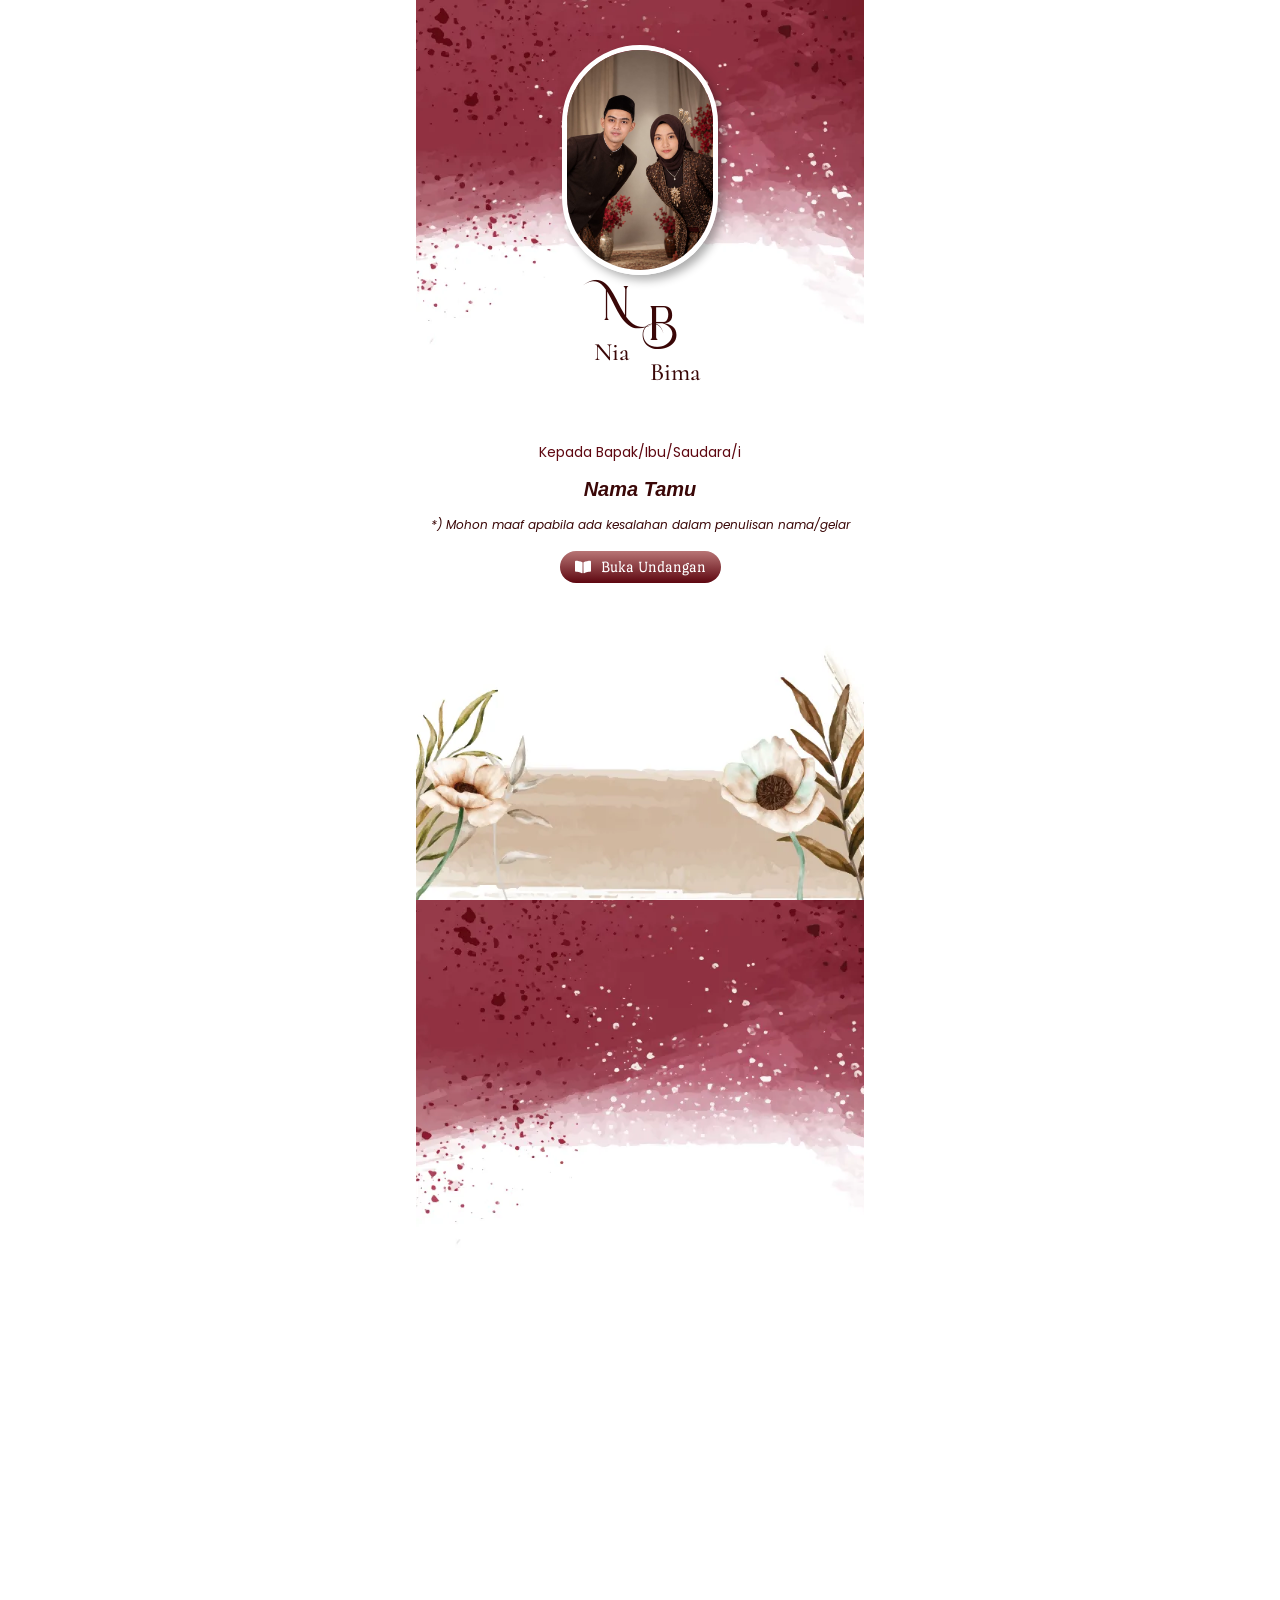
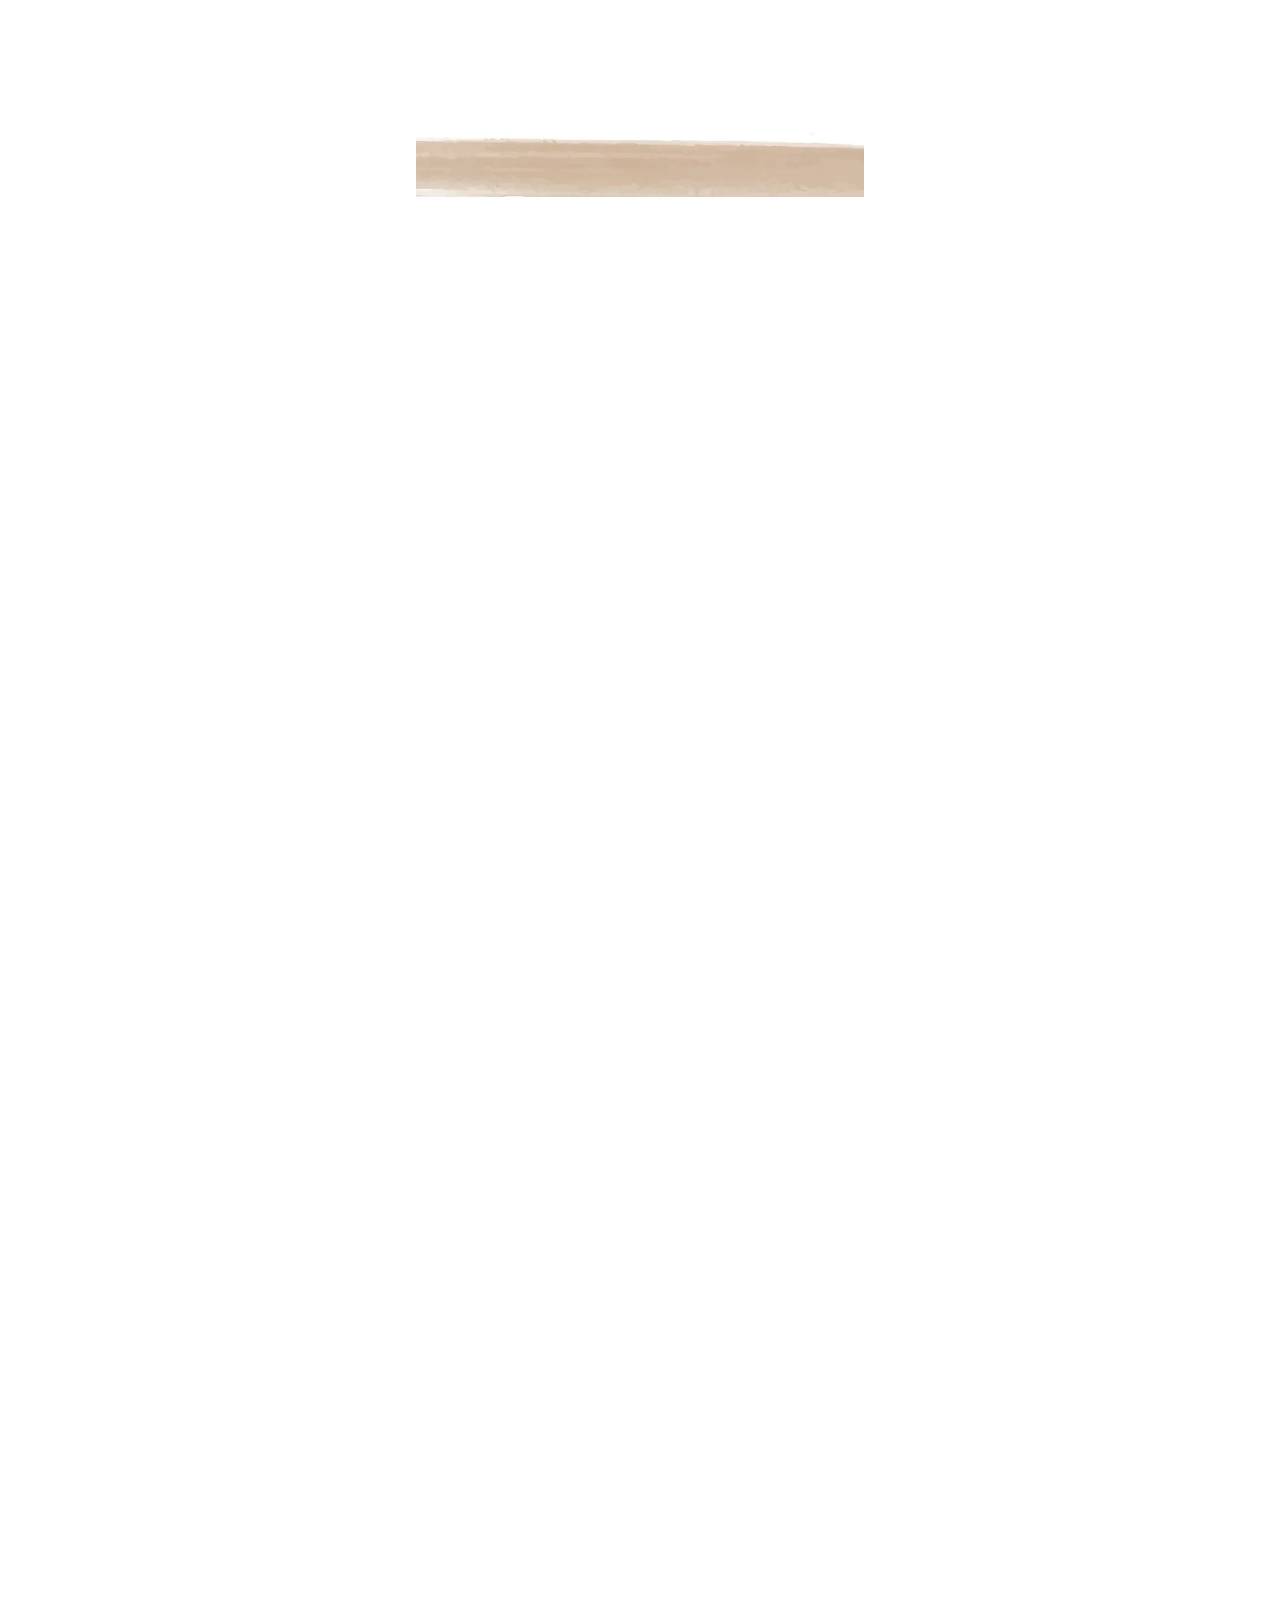
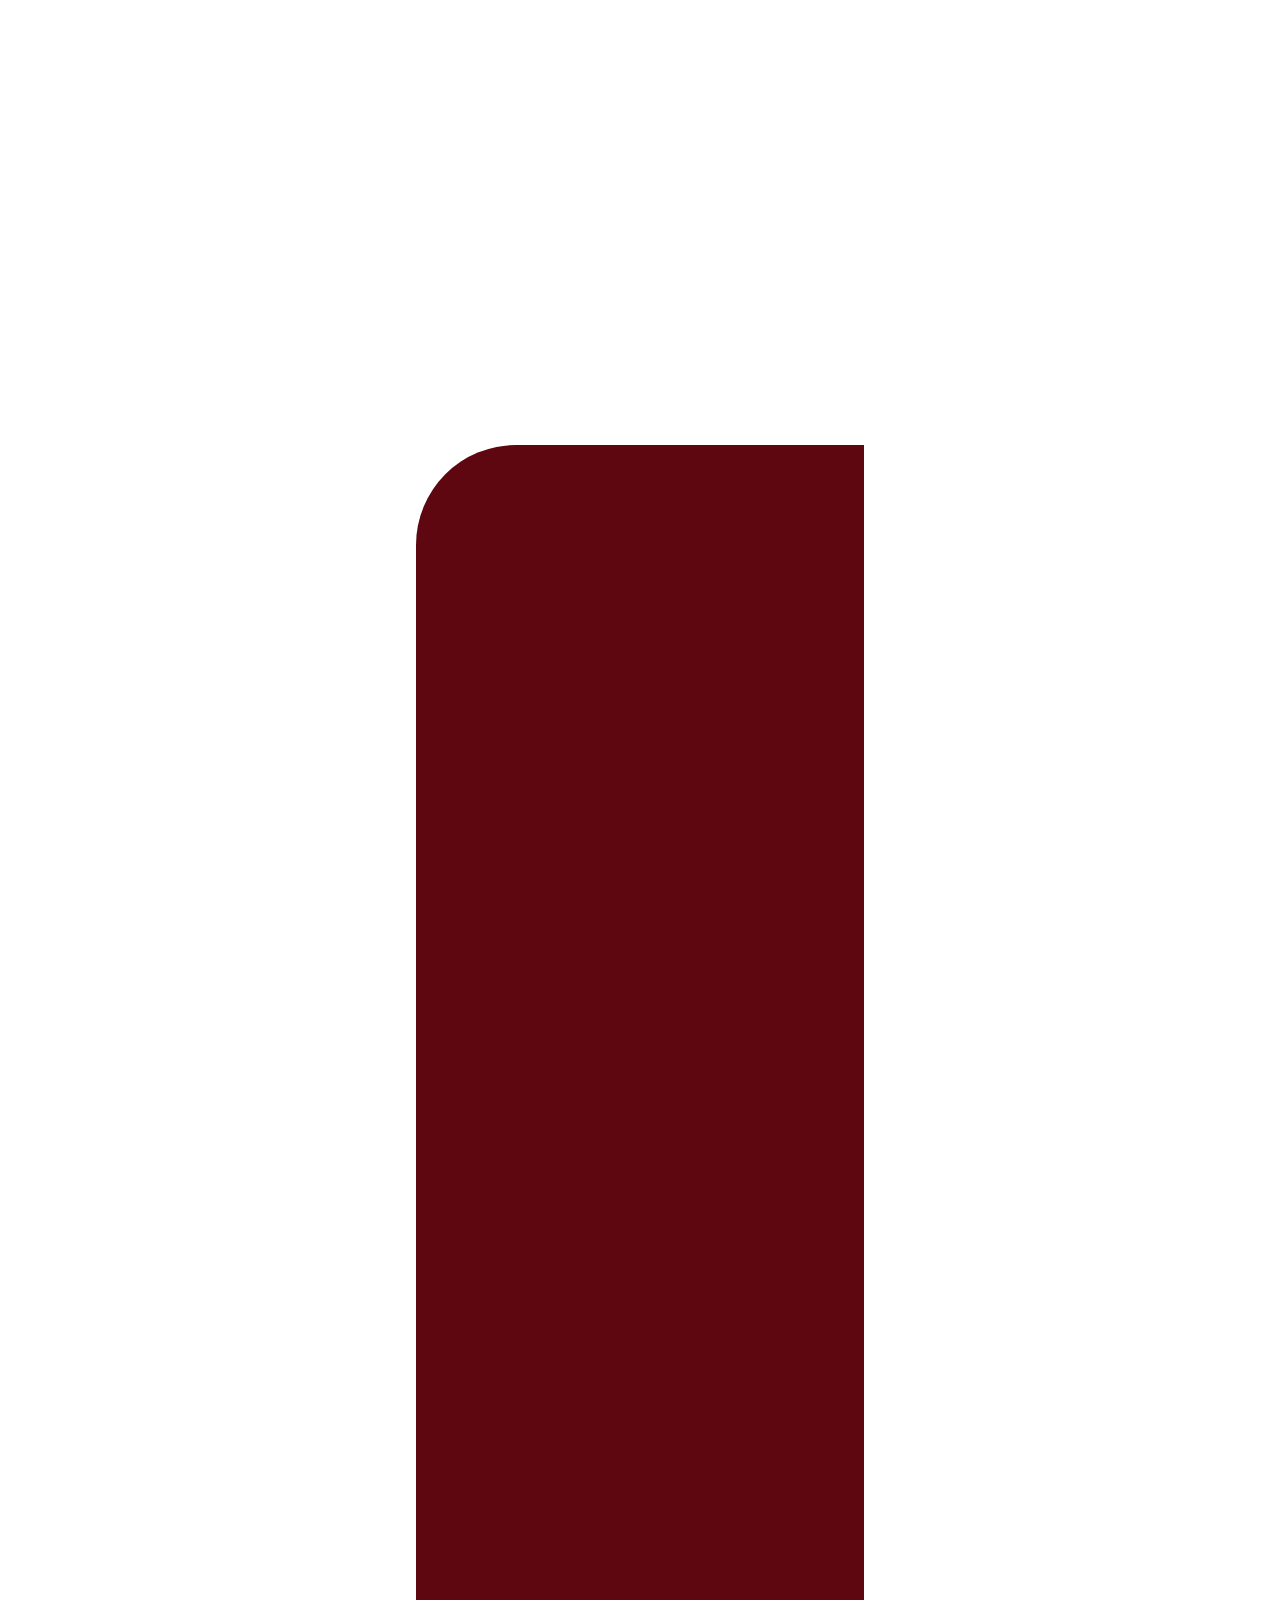
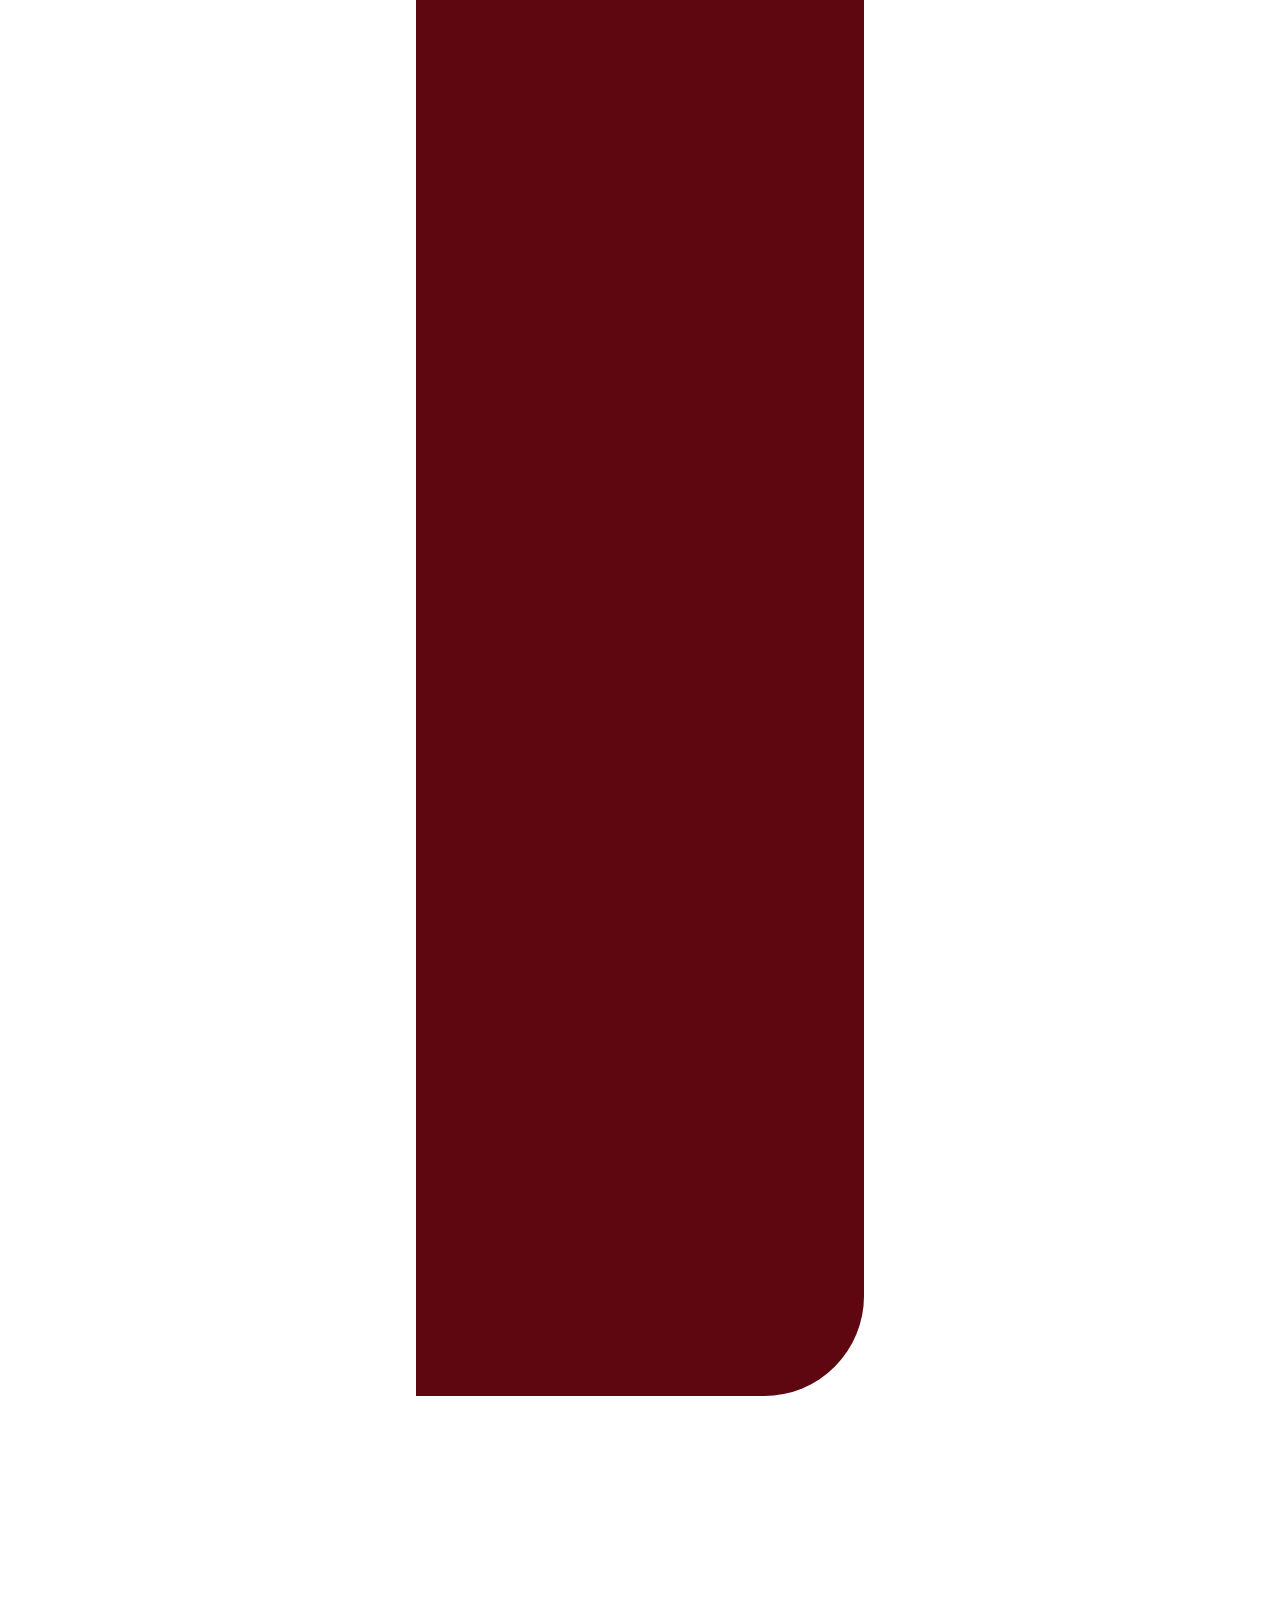
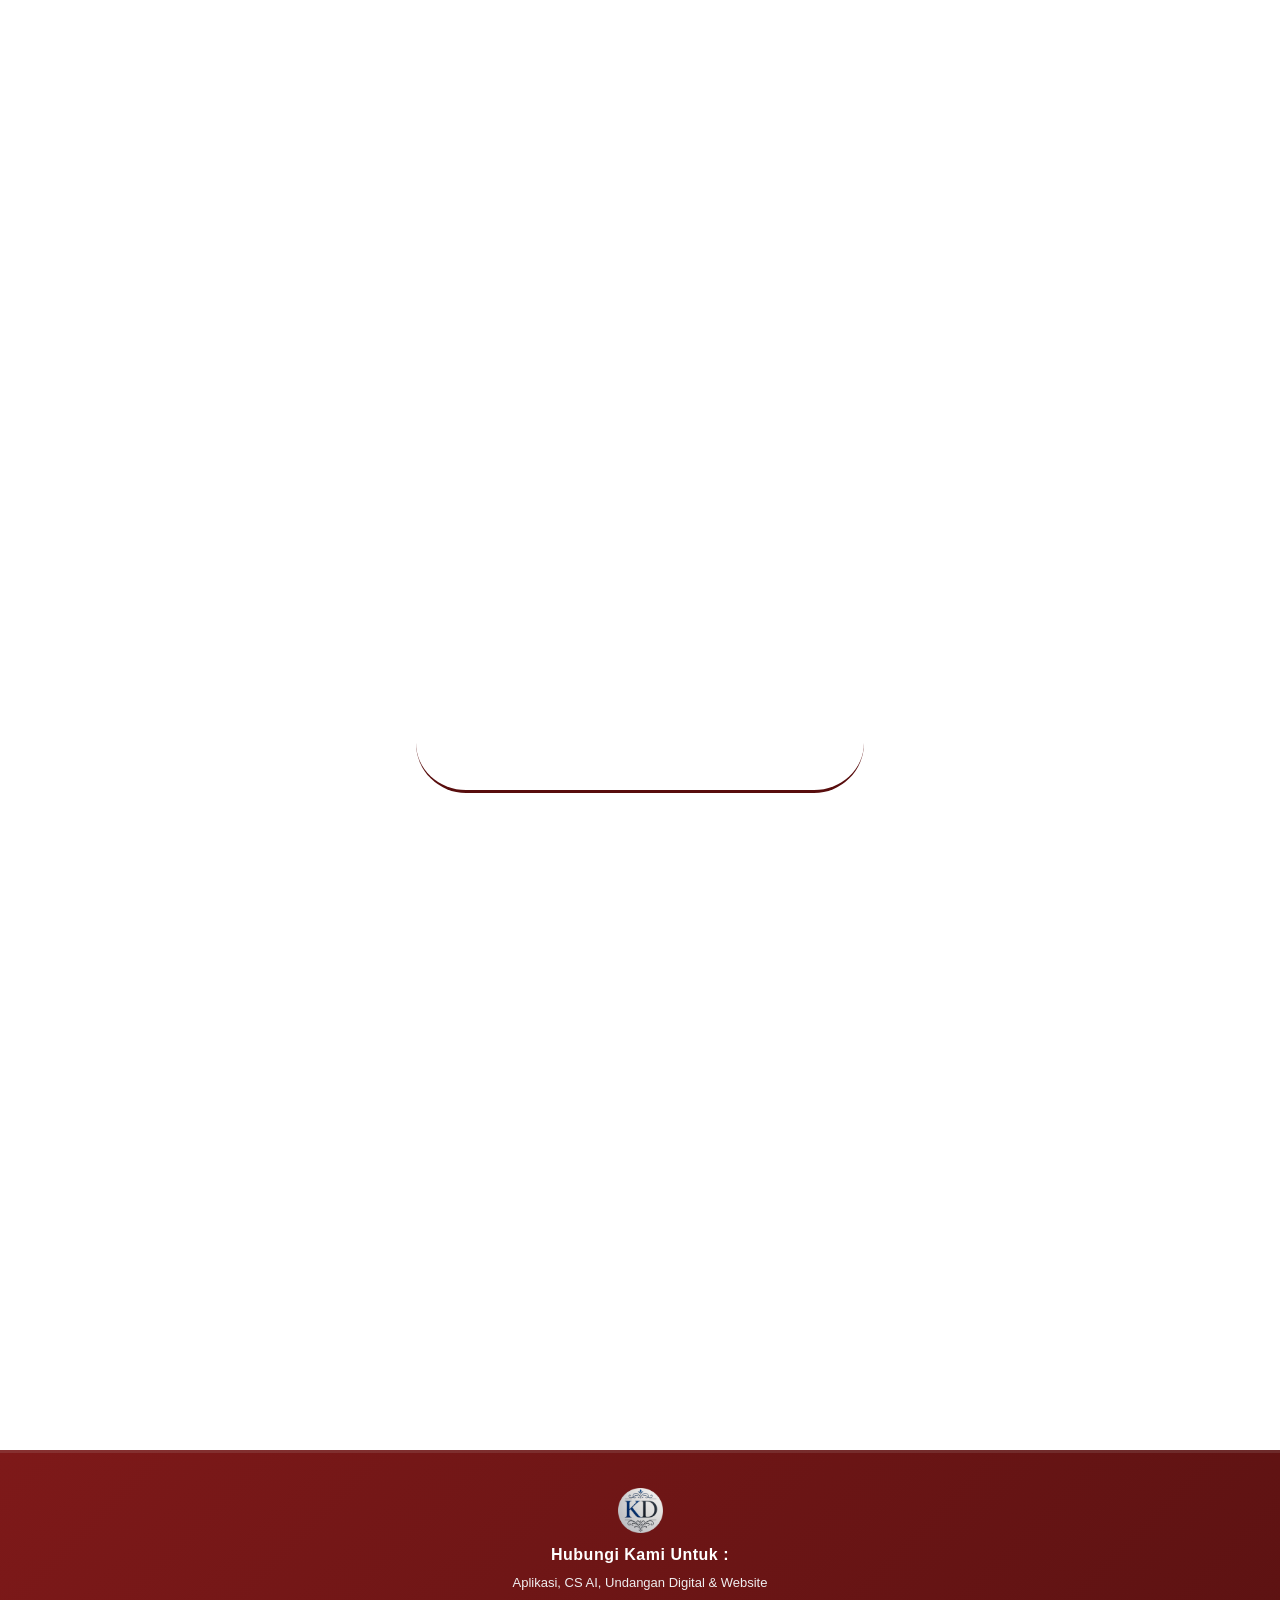
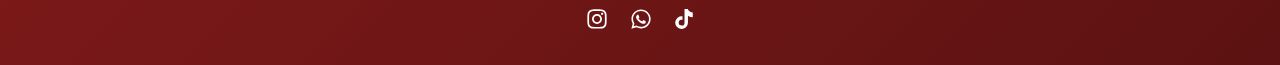
==== index.html @ 218feb94 "Update undangan Nia-Bima: title case nama, sosmed tab baru, thumbnail WA" ====
<!DOCTYPE html>

<html lang="id" prefix="og: https://ogp.me/ns#">

<head>
	<meta charset="utf-8">
	<meta content="width=device-width, initial-scale=1" name="viewport">
	<link href="https://gmpg.org/xfn/11" rel="profile">
	<style type="text/css">
		.cui-comment-text img {
			max-width: 100% !important;
		}
	</style>
	<!-- Optimasi Mesin Pencari oleh Rank Math - https://rankmath.com/ -->
	<title>Nia 💕 Bima</title>
	<meta content="Kepada Yth. Bapak/Ibu/Saudara/i — Mohon doa restu pada acara pernikahan Nia & Bima, Senin 26 Oktober 2026" name="description">
	<meta content="index, follow, max-image-preview:large" name="robots">
	<meta content="id_ID" property="og:locale">
	<meta content="website" property="og:type">
	<meta content="Undangan Pernikahan Nia 💕 Bima" property="og:title">
	<meta content="Kepada Yth. Bapak/Ibu/Saudara/i — Mohon doa restu pada acara pernikahan Nia & Bima, Senin 26 Oktober 2026" property="og:description">
	<meta content="https://kirimdigi.github.io/Nia-Bima/" property="og:url">
	<meta content="Nia & Bima Wedding" property="og:site_name">
	<meta content="Undangan Pernikahan Nia & Bima" property="article:section">
	<meta content="2025-12-30T14:00:00+07:00" property="og:updated_time">
	<meta content="https://kirimdigi.github.io/Nia-Bima/0.jpeg" property="og:image">
	<meta content="https://kirimdigi.github.io/Nia-Bima/0.jpeg" property="og:image:secure_url">
	<meta content="1024" property="og:image:width">
	<meta content="1536" property="og:image:height">
	<meta content="Nia & Bima" property="og:image:alt">
	<meta content="image/jpeg" property="og:image:type">
	<meta content="2025-03-06T14:03:40+07:00" property="article:published_time">
	<meta content="2025-12-30T14:00:00+07:00" property="article:modified_time">
	<meta content="summary_large_image" name="twitter:card">
	<meta content="Undangan Pernikahan Nia & Bima" name="twitter:title">
	<meta content="Kepada Yth. Bapak/Ibu/Saudara/i — Mohon doa restu pada acara pernikahan Nia & Bima, Senin 26 Oktober 2026" name="twitter:description">
	<meta content="https://kirimdigi.github.io/Nia-Bima/0.jpeg" name="twitter:image">
	<meta content="Ditulis oleh" name="twitter:label1">
	<meta content="adminlp" name="twitter:data1">
	<meta content="Waktunya membaca" name="twitter:label2">
	<meta content="Kurang dari semenit" name="twitter:data2">
	<script class="rank-math-schema"
		type="application/ld+json">{"@context":"https://schema.org","@graph":[{"@type":["Person","Organization"],"@id":"https://mehnikah.com/#person","name":"Mehnikah","logo":{"@type":"ImageObject","@id":"https://mehnikah.com/#logo","url":"https://mehnikah.com/wp-content/uploads/2024/07/logo-mehnikah-500_result-150x120.webp","contentUrl":"https://mehnikah.com/wp-content/uploads/2024/07/logo-mehnikah-500_result-150x120.webp","caption":"Mehnikah","inLanguage":"id"},"image":{"@type":"ImageObject","@id":"https://mehnikah.com/#logo","url":"https://mehnikah.com/wp-content/uploads/2024/07/logo-mehnikah-500_result-150x120.webp","contentUrl":"https://mehnikah.com/wp-content/uploads/2024/07/logo-mehnikah-500_result-150x120.webp","caption":"Mehnikah","inLanguage":"id"}},{"@type":"WebSite","@id":"https://mehnikah.com/#website","url":"https://mehnikah.com","name":"Mehnikah","publisher":{"@id":"https://mehnikah.com/#person"},"inLanguage":"id"},{"@type":"ImageObject","@id":"https://mehnikah.com/wp-content/uploads/jet-form-builder/8f5d5b8cf7264c6977e50d221048ca83/2024/10/Bella-Deni-5.webp","url":"https://mehnikah.com/wp-content/uploads/jet-form-builder/8f5d5b8cf7264c6977e50d221048ca83/2024/10/Bella-Deni-5.webp","width":"815","height":"1222","inLanguage":"id"},{"@type":"WebPage","@id":"https://mehnikah.com/bella-deni-50/#webpage","url":"https://mehnikah.com/bella-deni-50/","name":"Undangan Pernikahan Nia & Bima","datePublished":"2025-03-06T14:03:40+07:00","dateModified":"2025-12-30T14:00:00+07:00","isPartOf":{"@id":"https://mehnikah.com/#website"},"primaryImageOfPage":{"@id":"https://mehnikah.com/wp-content/uploads/jet-form-builder/8f5d5b8cf7264c6977e50d221048ca83/2024/10/Bella-Deni-5.webp"},"inLanguage":"id"},{"@type":"Person","@id":"https://mehnikah.com/author/adminlp/","name":"adminlp","url":"https://mehnikah.com/author/adminlp/","image":{"@type":"ImageObject","@id":"https://secure.gravatar.com/avatar/57c651c3dd96d25f999b67ad1c184af3b679d62562deed1135999b46b2c36e13?s=96&d=mm&r=g","url":"https://secure.gravatar.com/avatar/57c651c3dd96d25f999b67ad1c184af3b679d62562deed1135999b46b2c36e13?s=96&d=mm&r=g","caption":"adminlp","inLanguage":"id"}},{"@type":"BlogPosting","headline":"Undangan Pernikahan Nia & Bima","datePublished":"2025-03-06T14:03:40+07:00","dateModified":"2025-12-30T14:00:00+07:00","articleSection":"Pernikahan Spesial","author":{"@id":"https://mehnikah.com/author/adminlp/","name":"adminlp"},"publisher":{"@id":"https://mehnikah.com/#person"},"description":"Dear silahkan buka undangan untuk melihat detail acara","name":"Undangan Pernikahan Nia & Bima","@id":"https://mehnikah.com/bella-deni-50/#richSnippet","isPartOf":{"@id":"https://mehnikah.com/bella-deni-50/#webpage"},"image":{"@id":"https://mehnikah.com/wp-content/uploads/jet-form-builder/8f5d5b8cf7264c6977e50d221048ca83/2024/10/Bella-Deni-5.webp"},"inLanguage":"id","mainEntityOfPage":{"@id":"https://mehnikah.com/bella-deni-50/#webpage"}}]}</script>
	<!-- /Plugin WordPress Rank Math SEO -->
	<link href="//unpkg.com" rel="dns-prefetch">
	<link href="//cdnjs.cloudflare.com" rel="dns-prefetch">
	<link href="Tema-Reguler/wp-json/oembed/1.0/embed-10?url=https%3A%2F%2Fmehnikah.com%2Fbella-deni-50%2F"
		rel="alternate" title="oEmbed (JSON)" type="application/json+oembed">
	<link href="Tema-Reguler/wp-json/oembed/1.0/embed-11?url=https%3A%2F%2Fmehnikah.com%2Fbella-deni-50%2F&format=xml"
		rel="alternate" title="oEmbed (XML)" type="text/xml+oembed">
	<style id="wp-img-auto-sizes-contain-inline-css">
		img:is([sizes=auto i], [sizes^="auto," i]) {
			contain-intrinsic-size: 3000px 1500px
		}

		/*# sourceURL=wp-img-auto-sizes-contain-inline-css */
	</style>
	<link href="Tema-Reguler/wp-content/plugins/weddingpress/assets/css/modules/bdt-uikit-1.css?ver=3.15.1"
		id="bdt-uikit-css" media="all" rel="stylesheet">
	<link href="Tema-Reguler/wp-content/plugins/weddingpress/assets/css/modules/ep-helper-1.css?ver=3.2.1.1"
		id="ep-helper-css" media="all" rel="stylesheet">
	<style id="wp-emoji-styles-inline-css">
		img.wp-smiley,
		img.emoji {
			display: inline !important;
			border: none !important;
			box-shadow: none !important;
			height: 1em !important;
			width: 1em !important;
			margin: 0 0.07em !important;
			vertical-align: -0.1em !important;
			background: none !important;
			padding: 0 !important;
		}

		/*# sourceURL=wp-emoji-styles-inline-css */
	</style>
	<style id="wp-block-library-inline-css">
		:root {
			--wp-block-synced-color: #7a00df;
			--wp-block-synced-color--rgb: 122, 0, 223;
			--wp-bound-block-color: var(--wp-block-synced-color);
			--wp-editor-canvas-background: #ddd;
			--wp-admin-theme-color: #007cba;
			--wp-admin-theme-color--rgb: 0, 124, 186;
			--wp-admin-theme-color-darker-10: #006ba1;
			--wp-admin-theme-color-darker-10--rgb: 0, 107, 160.5;
			--wp-admin-theme-color-darker-20: #005a87;
			--wp-admin-theme-color-darker-20--rgb: 0, 90, 135;
			--wp-admin-border-width-focus: 2px
		}

		@media (min-resolution:192dpi) {
			:root {
				--wp-admin-border-width-focus: 1.5px
			}
		}

		.wp-element-button {
			cursor: pointer
		}

		:root .has-very-light-gray-background-color {
			background-color: #eee
		}

		:root .has-very-dark-gray-background-color {
			background-color: #313131
		}

		:root .has-very-light-gray-color {
			color: #eee
		}

		:root .has-very-dark-gray-color {
			color: #313131
		}

		:root .has-vivid-green-cyan-to-vivid-cyan-blue-gradient-background {
			background: linear-gradient(135deg, #00d084, #0693e3)
		}

		:root .has-purple-crush-gradient-background {
			background: linear-gradient(135deg, #34e2e4, #4721fb 50%, #ab1dfe)
		}

		:root .has-hazy-dawn-gradient-background {
			background: linear-gradient(135deg, #faaca8, #dad0ec)
		}

		:root .has-subdued-olive-gradient-background {
			background: linear-gradient(135deg, #fafae1, #67a671)
		}

		:root .has-atomic-cream-gradient-background {
			background: linear-gradient(135deg, #fdd79a, #004a59)
		}

		:root .has-nightshade-gradient-background {
			background: linear-gradient(135deg, #330968, #31cdcf)
		}

		:root .has-midnight-gradient-background {
			background: linear-gradient(135deg, #020381, #2874fc)
		}

		:root {
			--wp--preset--font-size--normal: 16px;
			--wp--preset--font-size--huge: 42px
		}

		.has-regular-font-size {
			font-size: 1em
		}

		.has-larger-font-size {
			font-size: 2.625em
		}

		.has-normal-font-size {
			font-size: var(--wp--preset--font-size--normal)
		}

		.has-huge-font-size {
			font-size: var(--wp--preset--font-size--huge)
		}

		:root .has-text-align-center {
			text-align: center
		}

		:root .has-text-align-left {
			text-align: left
		}

		:root .has-text-align-right {
			text-align: right
		}

		.has-fit-text {
			white-space: nowrap !important
		}

		#end-resizable-editor-section {
			display: none
		}

		.aligncenter {
			clear: both
		}

		.items-justified-left {
			justify-content: flex-start
		}

		.items-justified-center {
			justify-content: center
		}

		.items-justified-right {
			justify-content: flex-end
		}

		.items-justified-space-between {
			justify-content: space-between
		}

		.screen-reader-text {
			word-wrap: normal !important;
			border: 0;
			clip-path: inset(50%);
			height: 1px;
			margin: -1px;
			overflow: hidden;
			padding: 0;
			position: absolute;
			width: 1px
		}

		.screen-reader-text:focus {
			background-color: #ddd;
			clip-path: none;
			color: #444;
			display: block;
			font-size: 1em;
			height: auto;
			left: 5px;
			line-height: normal;
			padding: 15px 23px 14px;
			text-decoration: none;
			top: 5px;
			width: auto;
			z-index: 100000
		}

		html :where(.has-border-color) {
			border-style: solid
		}

		html :where([style*=border-color]) {
			border-style: solid
		}

		html :where([style*=border-top-color]) {
			border-top-style: solid
		}

		html :where([style*=border-right-color]) {
			border-right-style: solid
		}

		html :where([style*=border-bottom-color]) {
			border-bottom-style: solid
		}

		html :where([style*=border-left-color]) {
			border-left-style: solid
		}

		html :where([style*=border-width]) {
			border-style: solid
		}

		html :where([style*=border-top-width]) {
			border-top-style: solid
		}

		html :where([style*=border-right-width]) {
			border-right-style: solid
		}

		html :where([style*=border-bottom-width]) {
			border-bottom-style: solid
		}

		html :where([style*=border-left-width]) {
			border-left-style: solid
		}

		html :where(img[class*=wp-image-]) {
			height: auto;
			max-width: 100%
		}

		:where(figure) {
			margin: 0 0 1em
		}

		html :where(.is-position-sticky) {
			--wp-admin--admin-bar--position-offset: var(--wp-admin--admin-bar--height, 0px)
		}

		@media screen and (max-width:600px) {
			html :where(.is-position-sticky) {
				--wp-admin--admin-bar--position-offset: 0px
			}
		}

		/*# sourceURL=/wp-includes/css/dist/block-library/common.min.css */
	</style>
	<style id="wp-block-styles-placeholder-inline-css">
		:root {
			--wp-internal-comment: "Placeholder for wp_hoist_late_printed_styles() to replace with the block styles printed at wp_footer."
		}

		/*# sourceURL=wp-block-styles-placeholder-inline-css */
	</style>
	<link href="Tema-Reguler/wp-content/plugins/jet-engine/assets/css/frontend-1.css?ver=3.8.8"
		id="jet-engine-frontend-css" media="all" rel="stylesheet">
	<style id="wp-global-styles-placeholder-inline-css">
		:root {
			--wp-internal-comment: "Placeholder for wp_hoist_late_printed_styles() to replace with the global-styles printed at wp_footer."
		}

		/*# sourceURL=wp-global-styles-placeholder-inline-css */
	</style>
	<link href="Tema-Reguler/wp-content/uploads/useanyfont/uaf-1.css?ver=1765532634" id="uaf_client_css-css" media="all"
		rel="stylesheet">
	<link href="Tema-Reguler/wp-content/plugins/weddingsaas-pro/assets/css/wds-elementor-1.css?ver=2.9.1"
		id="wds-elementor-css" media="all" rel="stylesheet">
	<link
		href="Tema-Reguler/wp-content/plugins/weddingsaas-pro/assets/plugins/custom/commentpress/saic_style-1.css?ver=2.9.1"
		id="saic_style-css" media="screen" rel="stylesheet">
	<link
		href="Tema-Reguler/wp-content/plugins/addon-elements-for-elementor-page-builder/assets/css/eae.min-1.css?ver=1.14.5"
		id="eae-css-css" media="all" rel="stylesheet">
	<link
		href="Tema-Reguler/wp-content/plugins/addon-elements-for-elementor-page-builder/assets/lib/peel/peel-1.css?ver=1.14.5"
		id="eae-peel-css-css" media="all" rel="stylesheet">
	<link href="Tema-Reguler/wp-content/plugins/elementor/assets/lib/font-awesome/css/v4-shims.min-1.css?ver=1.0"
		id="font-awesome-4-shim-css" media="all" rel="stylesheet">
	<link href="Tema-Reguler/wp-content/plugins/elementor/assets/lib/font-awesome/css/all.min-1.css?ver=1.0"
		id="font-awesome-5-all-css" media="all" rel="stylesheet">
	<link
		href="Tema-Reguler/wp-content/plugins/addon-elements-for-elementor-page-builder/assets/lib/vegas/vegas.min-1.css?ver=2.4.0"
		id="vegas-css-css" media="all" rel="stylesheet">
	<link href="Tema-Reguler/wp-content/plugins/weddingpress/assets/css/exad-styles.min-1.css?ver=7.0"
		id="exad-main-style-css" media="all" rel="stylesheet">
	<link href="Tema-Reguler/wp-content/plugins/weddingpress/addons/comment-kit2/css/cui_style-1.css?ver=1.0.0"
		id="cui_style-css" media="screen" rel="stylesheet">
	<style id="cui_style-inline-css">
		.cui-wrapper {
			font-size: 14px
		}

		.cui-post-author {
			color: white !important;
			background: #777 !important;
		}

		.cui-wrapper ul.cui-container-comments li.cui-item-comment .cui-comment-avatar img {
			max-width: 28px;
			max-height: 28px;
		}

		.cui-wrapper ul.cui-container-comments li.cui-item-comment .cui-comment-content {
			margin-left: 38px;
		}

		.cui-wrapper ul.cui-container-comments li.cui-item-comment ul .cui-comment-avatar img {
			max-width: 24px;
			max-height: 24px;
		}

		.cui-wrapper ul.cui-container-comments li.cui-item-comment ul ul .cui-comment-avatar img {
			max-width: 21px;
			max-height: 21px;
		}

		.cui_comment_count_card.cui_card-tidak_hadir {
			background-color: #d90a11;
		}

		.cui_comment_count_card.cui_card-hadir {
			background-color: #3D9A62;
		}

		.cui_comment_count_card.cui_card-masih_ragu {
			background-color: #d7a916;
		}

		/*# sourceURL=cui_style-inline-css */
	</style>
	<link href="Tema-Reguler/wp-content/plugins/weddingpress/assets/css/new-icon.min-1.css?ver=3.2.1.1"
		id="wdp-icon-css" media="all" rel="stylesheet">
	<link href="Tema-Reguler/wp-content/themes/hello-elementor/assets/css/reset-1.css?ver=3.4.4"
		id="hello-elementor-css" media="all" rel="stylesheet">
	<link href="Tema-Reguler/wp-content/themes/hello-elementor/assets/css/theme-1.css?ver=3.4.4"
		id="hello-elementor-theme-style-css" media="all" rel="stylesheet">
	<link href="Tema-Reguler/wp-content/themes/hello-elementor/assets/css/header-footer-1.css?ver=3.4.4"
		id="hello-elementor-header-footer-css" media="all" rel="stylesheet">
	<link href="Tema-Reguler/wp-content/plugins/elementor/assets/css/frontend.min-1.css?ver=4.0.2"
		id="elementor-frontend-css" media="all" rel="stylesheet">
	<link href="Tema-Reguler/wp-content/plugins/elementor/assets/css/widget-heading.min-1.css?ver=4.0.2"
		id="widget-heading-css" media="all" rel="stylesheet">
	<link href="Tema-Reguler/wp-content/plugins/elementor-pro/assets/css/modules/sticky.min.css?ver=4.0.2"
		id="e-sticky-css" media="all" rel="stylesheet">
	<link href="Tema-Reguler/wp-content/plugins/elementor/assets/css/widget-spacer.min-1.css?ver=4.0.2"
		id="widget-spacer-css" media="all" rel="stylesheet">
	<link href="Tema-Reguler/wp-content/plugins/elementor/assets/css/widget-image.min-1.css?ver=4.0.2"
		id="widget-image-css" media="all" rel="stylesheet">
	<link href="Tema-Reguler/wp-content/plugins/elementor-pro/assets/css/widget-countdown.min.css?ver=4.0.2"
		id="widget-countdown-css" media="all" rel="stylesheet">
	<link href="Tema-Reguler/wp-content/plugins/elementor/assets/lib/animations/styles/fadeInRight.min.css?ver=4.0.2"
		id="e-animation-fadeInRight-css" media="all" rel="stylesheet">
	<link href="Tema-Reguler/wp-content/plugins/elementor/assets/css/widget-divider.min.css?ver=4.0.2"
		id="widget-divider-css" media="all" rel="stylesheet">
	<link href="Tema-Reguler/wp-content/plugins/elementor/assets/lib/animations/styles/fadeInLeft.min.css?ver=4.0.2"
		id="e-animation-fadeInLeft-css" media="all" rel="stylesheet">
	<link href="Tema-Reguler/wp-content/plugins/jet-elements/assets/css/jet-elements-1.css?ver=2.8.1.1"
		id="jet-elements-css" media="all" rel="stylesheet">
	<link href="Tema-Reguler/wp-content/plugins/jet-elements/assets/css/addons/jet-timeline.css?ver=2.8.1.1"
		id="jet-timeline-css" media="all" rel="stylesheet">
	<link href="Tema-Reguler/wp-content/plugins/jet-elements/assets/css/skin/jet-timeline.css?ver=2.8.1.1"
		id="jet-timeline-skin-css" media="all" rel="stylesheet">
	<link href="Tema-Reguler/wp-content/plugins/elementor/assets/css/widget-video.min.css?ver=4.0.2"
		id="widget-video-css" media="all" rel="stylesheet">
	<link href="Tema-Reguler/wp-content/plugins/elementor/assets/lib/swiper/v8/css/swiper.min-1.css?ver=8.4.5"
		id="swiper-css" media="all" rel="stylesheet">
	<link href="Tema-Reguler/wp-content/plugins/elementor/assets/css/conditionals/e-swiper.min.css?ver=4.0.2"
		id="e-swiper-css" media="all" rel="stylesheet">
	<link href="Tema-Reguler/wp-content/plugins/elementor-pro/assets/css/widget-gallery.min.css?ver=4.0.2"
		id="widget-gallery-css" media="all" rel="stylesheet">
	<link href="Tema-Reguler/wp-content/plugins/elementor/assets/lib/e-gallery/css/e-gallery.min.css?ver=1.2.0"
		id="elementor-gallery-css" media="all" rel="stylesheet">
	<link href="Tema-Reguler/wp-content/plugins/elementor-pro/assets/css/conditionals/transitions.min.css?ver=4.0.2"
		id="e-transitions-css" media="all" rel="stylesheet">
	<link href="Tema-Reguler/wp-content/uploads/elementor/css/post-13565-1.css?ver=1780763179"
		id="elementor-post-13565-css" media="all" rel="stylesheet">
	<link href="Tema-Reguler/wp-content/plugins/weddingpress/assets/css/wdp-1.css?ver=3.2.1.1" id="weddingpress-wdp-css"
		media="all" rel="stylesheet">
	<link href="Tema-Reguler/wp-content/plugins/weddingpress/assets/css/guest-book-1.css?ver=3.2.1.1" id="kirim-kit-css"
		media="all" rel="stylesheet">
	<link href="Tema-Reguler/wp-content/plugins/jet-tabs/assets/css/jet-tabs-frontend-1.css?ver=2.3.0"
		id="jet-tabs-frontend-css" media="all" rel="stylesheet">
	<link href="Tema-Reguler/wp-content/plugins/powerpack-elements/assets/css/min/extensions.min-1.css?ver=2.12.18"
		id="pp-extensions-css" media="all" rel="stylesheet">
	<link href="Tema-Reguler/wp-content/plugins/powerpack-elements/assets/css/min/tooltip.min-1.css?ver=2.12.18"
		id="pp-tooltip-css" media="all" rel="stylesheet">
	<link href="Tema-Reguler/wp-content/uploads/elementor/css/post-21454.css?ver=1780763179"
		id="elementor-post-21454-css" media="all" rel="stylesheet">
	<link href="Tema-Reguler/wp-content/uploads/elementor/css/post-36125.css?ver=1780763439"
		id="elementor-post-36125-css" media="all" rel="stylesheet">
	<link href="Tema-Reguler/wp-content/uploads/elementor/css/post-23830.css?ver=2026093007"
		id="elementor-post-23830-css" media="all" rel="stylesheet">
	<link
		href="Tema-Reguler/wp-content/plugins/essential-addons-for-elementor-lite/assets/front-end/css/view/general.min-1.css?ver=6.6.0"
		id="eael-general-css" media="all" rel="stylesheet">
	<link href="Tema-Reguler/wp-content/uploads/elementor/google-fonts/css/roboto-1.css?ver=1742253838"
		id="elementor-gf-local-roboto-css" media="all" rel="stylesheet">
	<link href="Tema-Reguler/wp-content/uploads/elementor/google-fonts/css/robotoslab-1.css?ver=1742253841"
		id="elementor-gf-local-robotoslab-css" media="all" rel="stylesheet">
	<link href="Tema-Reguler/wp-content/uploads/elementor/google-fonts/css/poppins-1.css?ver=1742253842"
		id="elementor-gf-local-poppins-css" media="all" rel="stylesheet">
	<link href="Tema-Reguler/wp-content/uploads/elementor/google-fonts/css/cormorant.css?ver=1742254272"
		id="elementor-gf-local-cormorant-css" media="all" rel="stylesheet">
	<link href="Tema-Reguler/wp-content/uploads/elementor/google-fonts/css/portlligatslab.css?ver=1742254272"
		id="elementor-gf-local-portlligatslab-css" media="all" rel="stylesheet">
	<link href="Tema-Reguler/wp-content/uploads/elementor/google-fonts/css/portlligatsans.css?ver=1742254069"
		id="elementor-gf-local-portlligatsans-css" media="all" rel="stylesheet">
	<link href="Tema-Reguler/wp-content/uploads/elementor/google-fonts/css/cormorantupright.css?ver=1742254272"
		id="elementor-gf-local-cormorantupright-css" media="all" rel="stylesheet">
	<link href="Tema-Reguler/wp-content/uploads/elementor/google-fonts/css/playfairdisplay.css?ver=1742253995"
		id="elementor-gf-local-playfairdisplay-css" media="all" rel="stylesheet">
	<link href="Tema-Reguler/wp-content/uploads/elementor/google-fonts/css/jura.css?ver=1742253844"
		id="elementor-gf-local-jura-css" media="all" rel="stylesheet">
	<script id="jquery-core-js-extra">
		var pp = { "ajax_url": "https://mehnikah.com/wp-admin/admin-ajax.php" };
		//# sourceURL=jquery-core-js-extra
	</script>
	<script id="jquery-core-js" src="Tema-Reguler/wp-includes/js/jquery/jquery.min-1.js?ver=3.7.1"></script>
	<script id="jquery-migrate-js" src="Tema-Reguler/wp-includes/js/jquery/jquery-migrate.min-1.js?ver=3.4.1"></script>
	<script id="eae-iconHelper-js"
		src="Tema-Reguler/wp-content/plugins/addon-elements-for-elementor-page-builder/assets/js/iconHelper-1.js?ver=1.0"></script>
	<link href="Tema-Reguler/wp-json/index.htm" rel="https://api.w.org/">
	<link href="Tema-Reguler/wp-json/wp/v2/posts/67719" rel="alternate" title="JSON" type="application/json">
	<link href="https://mehnikah.com/xmlrpc.php?rsd" rel="EditURI" title="RSD" type="application/rsd+xml">
	<meta content="WordPress 7.0" name="generator">
	<link href="index-1.htm?p=67719" rel="shortlink">
	<meta content="telephone=no" name="format-detection">
	<meta
		content="eyJyIjoiMTowITc6MyEzMDoxMyIsIm8iOiJodHRwczpcL1wvbWVobmlrYWguY29tP3RpLW9ubGluZS11c2Vycy1nb29nbGU9MSZhbXA7cD0lMkZiZWxsYS1kZW5pLTUwJTJGJmFtcDtfd3Bub25jZT04MGNjMzUzNmUwIn0="
		name="ti-site-data">
	<meta
		content="Elementor 4.0.2; features: e_font_icon_svg, additional_custom_breakpoints; settings: css_print_method-external, google_font-enabled, font_display-swap"
		name="generator">
	<!-- Meta Pixel Code -->
	<script type="text/javascript">
		!function (f, b, e, v, n, t, s) {
			if (f.fbq) return; n = f.fbq = function () {
				n.callMethod ?
					n.callMethod.apply(n, arguments) : n.queue.push(arguments)
			}; if (!f._fbq) f._fbq = n;
			n.push = n; n.loaded = !0; n.version = '2.0'; n.queue = []; t = b.createElement(e); t.async = !0;
			t.src = v; s = b.getElementsByTagName(e)[0]; s.parentNode.insertBefore(t, s)
		}(window,
			document, 'script', 'https://connect.facebook.net/en_US/fbevents.js');
	</script>
	<!-- End Meta Pixel Code -->
	<script type="text/javascript">var url = window.location.origin + '?ob=open-bridge';
		fbq('set', 'openbridge', '1380840439802436', url);
		fbq('init', '1380840439802436', {}, {
			"agent": "wordpress-7.0-5.0.0"
		})</script>
	<script type="text/javascript">
		fbq('track', 'PageView', []);
	</script>
	<style>
		.e-con.e-parent:nth-of-type(n+4):not(.e-lazyloaded):not(.e-no-lazyload),
		.e-con.e-parent:nth-of-type(n+4):not(.e-lazyloaded):not(.e-no-lazyload) * {
			background-image: none !important;
		}

		@media screen and (max-height: 1024px) {

			.e-con.e-parent:nth-of-type(n+3):not(.e-lazyloaded):not(.e-no-lazyload),
			.e-con.e-parent:nth-of-type(n+3):not(.e-lazyloaded):not(.e-no-lazyload) * {
				background-image: none !important;
			}
		}

		@media screen and (max-height: 640px) {

			.e-con.e-parent:nth-of-type(n+2):not(.e-lazyloaded):not(.e-no-lazyload),
			.e-con.e-parent:nth-of-type(n+2):not(.e-lazyloaded):not(.e-no-lazyload) * {
				background-image: none !important;
			}
		}
	</style>
	<style class="wp-fonts-local">
		@font-face {
			font-family: iskry-reguler;
			font-style: normal;
			font-weight: 400;
			font-display: fallback;
			src: url('Tema-Reguler/wp-content/uploads/useanyfont/5033Iskry-Reguler-1.woff2') format('woff2');
		}

		@font-face {
			font-family: qene-g-regular;
			font-style: normal;
			font-weight: 400;
			font-display: fallback;
			src: url('Tema-Reguler/wp-content/uploads/useanyfont/2196Qene-G-Regular-1.woff2') format('woff2');
		}

		@font-face {
			font-family: qene-g-regular;
			font-style: normal;
			font-weight: 400;
			font-display: fallback;
			src: url('Tema-Reguler/wp-content/uploads/useanyfont/5230Qene-G-Regular-1.woff2') format('woff2');
		}

		@font-face {
			font-family: ivymode-regular;
			font-style: normal;
			font-weight: 400;
			font-display: fallback;
			src: url('Tema-Reguler/wp-content/uploads/useanyfont/2070IvyMode-Regular-1.woff2') format('woff2');
		}

		@font-face {
			font-family: mesheddisplay-regula;
			font-style: normal;
			font-weight: 400;
			font-display: fallback;
			src: url('Tema-Reguler/wp-content/uploads/useanyfont/2775MeshedDisplay-Regula-1.woff2') format('woff2');
		}

		@font-face {
			font-family: aston-script;
			font-style: normal;
			font-weight: 400;
			font-display: fallback;
			src: url('Tema-Reguler/wp-content/uploads/useanyfont/6777Aston-Script-1.woff2') format('woff2');
		}

		@font-face {
			font-family: javassoul;
			font-style: normal;
			font-weight: 400;
			font-display: fallback;
			src: url('Tema-Reguler/wp-content/uploads/useanyfont/1542Javassoul-1.woff2') format('woff2');
		}

		@font-face {
			font-family: hatolie;
			font-style: normal;
			font-weight: 400;
			font-display: fallback;
			src: url('Tema-Reguler/wp-content/uploads/useanyfont/345Hatolie-1.woff2') format('woff2');
		}

		@font-face {
			font-family: belle-amour-font;
			font-style: normal;
			font-weight: 400;
			font-display: fallback;
			src: url('Tema-Reguler/wp-content/uploads/useanyfont/3129Belle-Amour-Font-1.woff2') format('woff2');
		}

		@font-face {
			font-family: authentic-heart;
			font-style: normal;
			font-weight: 400;
			font-display: fallback;
			src: url('Tema-Reguler/wp-content/uploads/useanyfont/5426Authentic-Heart-1.woff2') format('woff2');
		}

		@font-face {
			font-family: petrichor;
			font-style: normal;
			font-weight: 400;
			font-display: fallback;
			src: url('Tema-Reguler/wp-content/uploads/useanyfont/1325Petrichor-1.woff2') format('woff2');
		}

		@font-face {
			font-family: southerns;
			font-style: normal;
			font-weight: 400;
			font-display: fallback;
			src: url('Tema-Reguler/wp-content/uploads/useanyfont/910Southerns-1.woff2') format('woff2');
		}

		@font-face {
			font-family: signatie;
			font-style: normal;
			font-weight: 400;
			font-display: fallback;
			src: url('Tema-Reguler/wp-content/uploads/useanyfont/6839Signatie-1.woff2') format('woff2');
		}

		@font-face {
			font-family: italiana-reguler;
			font-style: normal;
			font-weight: 400;
			font-display: fallback;
			src: url('Tema-Reguler/wp-content/uploads/useanyfont/275Italiana-Reguler-1.woff2') format('woff2');
		}

		@font-face {
			font-family: grandiosity-regular;
			font-style: normal;
			font-weight: 400;
			font-display: fallback;
			src: url('Tema-Reguler/wp-content/uploads/useanyfont/1699Grandiosity-Regular-1.woff2') format('woff2');
		}

		@font-face {
			font-family: mahalini;
			font-style: normal;
			font-weight: 400;
			font-display: fallback;
			src: url('Tema-Reguler/wp-content/uploads/useanyfont/3769Mahalini-1.woff2') format('woff2');
		}

		@font-face {
			font-family: newyork;
			font-style: normal;
			font-weight: 400;
			font-display: fallback;
			src: url('Tema-Reguler/wp-content/uploads/useanyfont/2978NewYork-1.woff2') format('woff2');
		}

		@font-face {
			font-family: humble-signation;
			font-style: normal;
			font-weight: 400;
			font-display: fallback;
			src: url('Tema-Reguler/wp-content/uploads/useanyfont/8698Humble-Signation-1.woff2') format('woff2');
		}
	</style>
	<meta content="https://mehnikah.com/wp-content/uploads/2024/04/fav-ico-mehnikah-green-300x300.png"
		name="msapplication-TileImage">
	<link href="Tema-Reguler/KirimDigi.ico" rel="icon" type="image/x-icon">
	<link href="Tema-Reguler/KirimDigi.ico" rel="shortcut icon" type="image/x-icon">
	<style>
		/* Title Case untuk nama - hanya huruf depan besar */
		.elementor-element-4f80e43 .elementor-heading-title,
		.elementor-element-801b760 .elementor-heading-title {
			text-transform: none !important;
		}

		.elementor-element-415e140 .elementor-heading-title,
		.elementor-element-48971a0 .elementor-heading-title,
		.elementor-element-0ed07cb .elementor-heading-title,
		.elementor-element-3aec663 .elementor-heading-title {
			text-transform: none !important;
		}

		/* Judul Akad & Resepsi: kapital semua + maron tua agar terbaca */
		.elementor-element-0bc0373 .elementor-heading-title,
		.elementor-element-6aab806 .elementor-heading-title {
			color: #5E0710 !important;
			text-transform: uppercase !important;
			font-weight: 700 !important;
			text-shadow: none !important;
		}
	</style>
</head>

<body
	class="wp-singular post-template-default single single-post postid-67719 single-format-standard wp-custom-logo wp-embed-responsive wp-theme-hello-elementor hello-elementor-default elementor-default elementor-template-full-width elementor-kit-13565 elementor-page-23830">
	<!-- Meta Pixel Code -->
	<noscript>
		<img alt="fbpx" height="1" src="Tema-Reguler/tr-1?id=1380840439802436&ev=PageView&noscript=1"
			style="display:none" width="1">
	</noscript>
	<!-- End Meta Pixel Code -->
	<a class="skip-link screen-reader-text" href="#content">Lewati ke konten</a>
	<header class="elementor elementor-21454 elementor-location-header" data-elementor-id="21454"
		data-elementor-post-type="elementor_library" data-elementor-type="header">
		<div class="has_eae_slider elementor-element elementor-element-dd9924c elementor-hidden-desktop elementor-hidden-tablet elementor-hidden-mobile e-flex e-con-boxed e-con e-parent"
			data-e-type="container" data-eae-slider="48670" data-element_type="container" data-id="dd9924c"
			data-settings='{"jet_parallax_layout_list":[]}'>
			<div class="e-con-inner">
			</div>
		</div>
	</header>
	<div class="elementor elementor-23830 elementor-location-single post-67719 post type-post status-publish format-standard has-post-thumbnail hentry category-pernikahan-spesial pernikahan-spesial-spesial-01"
		data-elementor-id="23830" data-elementor-post-type="elementor_library" data-elementor-type="single-post">
		<div class="has_eae_slider elementor-element elementor-element-bb07fd8 e-con-full e-flex e-con e-parent"
			data-e-type="container" data-eae-slider="68887" data-element_type="container" data-id="bb07fd8"
			data-settings='{"background_background":"classic","jet_parallax_layout_list":[]}' id="section-cover">
			<div class="has_eae_slider elementor-element elementor-element-eb6f76e e-flex e-con-boxed e-con e-child"
				data-e-type="container" data-eae-slider="33682" data-element_type="container" data-id="eb6f76e"
				data-settings='{"jet_parallax_layout_list":[]}'>
				<div class="e-con-inner">
					<div class="elementor-element elementor-element-b1ffaf4 elementor-widget elementor-widget-spacer"
						data-e-type="widget" data-element_type="widget" data-id="b1ffaf4"
						data-widget_type="spacer.default">
						<div class="elementor-widget-container">
							<div class="elementor-spacer">
								<div class="elementor-spacer-inner"></div>
							</div>
						</div>
					</div>
					<div class="elementor-element elementor-element-c54d596 elementor-widget elementor-widget-image"
						data-e-type="widget" data-element_type="widget" data-id="c54d596"
						data-widget_type="image.default">
						<div class="elementor-widget-container">
							<img alt="Nia dan Bima" class="attachment-full size-full wp-image-32122"
								fetchpriority="high" height="1536" loading="eager"
								src="Tema-Reguler/wp-content/uploads/nia-bima/0.jpeg" width="1024">
						</div>
					</div>
					<div class="has_eae_slider elementor-element elementor-element-86f93ef e-con-full e-flex e-con e-child"
						data-e-type="container" data-eae-slider="86393" data-element_type="container" data-id="86f93ef"
						data-settings='{"jet_parallax_layout_list":[]}'>
						<div class="has_eae_slider elementor-element elementor-element-323959d e-con-full e-flex e-con e-child"
							data-e-type="container" data-eae-slider="56485" data-element_type="container"
							data-id="323959d" data-settings='{"jet_parallax_layout_list":[]}'>
							<div class="elementor-element elementor-element-3c1aa32 elementor-widget elementor-widget-heading"
								data-e-type="widget" data-element_type="widget" data-id="3c1aa32"
								data-widget_type="heading.default">
								<div class="elementor-widget-container">
									<h2 class="elementor-heading-title elementor-size-default">N</h2>
								</div>
							</div>
							<div class="elementor-element elementor-element-d7d153c elementor-widget elementor-widget-heading"
								data-e-type="widget" data-element_type="widget" data-id="d7d153c"
								data-widget_type="heading.default">
								<div class="elementor-widget-container">
									<h2 class="elementor-heading-title elementor-size-default">Nia</h2>
								</div>
							</div>
						</div>
						<div class="has_eae_slider elementor-element elementor-element-4315cf0 e-con-full e-flex e-con e-child"
							data-e-type="container" data-eae-slider="22937" data-element_type="container"
							data-id="4315cf0" data-settings='{"jet_parallax_layout_list":[]}'>
							<div class="elementor-element elementor-element-0ec6741 elementor-widget elementor-widget-heading"
								data-e-type="widget" data-element_type="widget" data-id="0ec6741"
								data-widget_type="heading.default">
								<div class="elementor-widget-container">
									<h2 class="elementor-heading-title elementor-size-default">B</h2>
								</div>
							</div>
							<div class="elementor-element elementor-element-6163ab4 elementor-widget elementor-widget-heading"
								data-e-type="widget" data-element_type="widget" data-id="6163ab4"
								data-widget_type="heading.default">
								<div class="elementor-widget-container">
									<h2 class="elementor-heading-title elementor-size-default">Bima</h2>
								</div>
							</div>
						</div>
					</div>
					<div class="elementor-element elementor-element-a84fcfe elementor-widget elementor-widget-spacer"
						data-e-type="widget" data-element_type="widget" data-id="a84fcfe"
						data-widget_type="spacer.default">
						<div class="elementor-widget-container">
							<div class="elementor-spacer">
								<div class="elementor-spacer-inner"></div>
							</div>
						</div>
					</div>
					<div class="elementor-element elementor-element-1f27fb7 elementor-widget elementor-widget-heading"
						data-e-type="widget" data-element_type="widget" data-id="1f27fb7"
						data-widget_type="heading.default">
						<div class="elementor-widget-container">
							<h2 class="elementor-heading-title elementor-size-default">Kepada Bapak/Ibu/Saudara/i</h2>
						</div>
					</div>
					<div class="elementor-element elementor-element-59d0e30 elementor-widget elementor-widget-heading"
						data-e-type="widget" data-element_type="widget" data-id="59d0e30"
						data-widget_type="heading.default" id="namatamu">
						<div class="elementor-widget-container">
							<h2 class="elementor-heading-title elementor-size-default">Nama Tamu</h2>
						</div>
					</div>
					<div class="elementor-element elementor-element-fbdef12 elementor-widget elementor-widget-heading"
						data-e-type="widget" data-element_type="widget" data-id="fbdef12"
						data-widget_type="heading.default">
						<div class="elementor-widget-container">
							<h2 class="elementor-heading-title elementor-size-default">*) Mohon maaf apabila ada
								kesalahan dalam penulisan nama/gelar</h2>
						</div>
					</div>
					<div class="elementor-element elementor-element-3447ef5 elementor-align-center wds-button-cover elementor-widget elementor-widget-button"
						data-e-type="widget" data-element_type="widget" data-id="3447ef5"
						data-widget_type="button.default" id="tombol-buka">
						<div class="elementor-widget-container">
							<div class="elementor-button-wrapper">
								<a class="elementor-button elementor-button-link elementor-size-sm" href="#cover">
									<span class="elementor-button-content-wrapper">
										<span class="elementor-button-icon">
											<svg aria-hidden="true" class="e-font-icon-svg e-fas-book-open"
												viewbox="0 0 576 512" xmlns="http://www.w3.org/2000/svg">
												<path
													d="M542.22 32.05c-54.8 3.11-163.72 14.43-230.96 55.59-4.64 2.84-7.27 7.89-7.27 13.17v363.87c0 11.55 12.63 18.85 23.28 13.49 69.18-34.82 169.23-44.32 218.7-46.92 16.89-.89 30.02-14.43 30.02-30.66V62.75c.01-17.71-15.35-31.74-33.77-30.7zM264.73 87.64C197.5 46.48 88.58 35.17 33.78 32.05 15.36 31.01 0 45.04 0 62.75V400.6c0 16.24 13.13 29.78 30.02 30.66 49.49 2.6 149.59 12.11 218.77 46.95 10.62 5.35 23.21-1.94 23.21-13.46V100.63c0-5.29-2.62-10.14-7.27-12.99z">
												</path>
											</svg> </span>
										<span class="elementor-button-text">Buka Undangan</span>
									</span>
								</a>
							</div>
						</div>
					</div>
					<div class="elementor-element elementor-element-d91a851 elementor-widget elementor-widget-spacer"
						data-e-type="widget" data-element_type="widget" data-id="d91a851"
						data-widget_type="spacer.default">
						<div class="elementor-widget-container">
							<div class="elementor-spacer">
								<div class="elementor-spacer-inner"></div>
							</div>
						</div>
					</div>
				</div>
			</div>
		</div>
		<div class="has_eae_slider elementor-element elementor-element-147428c e-con-full e-flex e-con e-parent"
			data-e-type="container" data-eae-slider="11686" data-element_type="container" data-id="147428c"
			data-settings='{"background_background":"classic","jet_parallax_layout_list":[]}' id="cover">
			<div class="has_eae_slider elementor-element elementor-element-501e816 e-flex e-con-boxed e-con e-child"
				data-e-type="container" data-eae-slider="8289" data-element_type="container" data-id="501e816"
				data-settings='{"jet_parallax_layout_list":[]}'>
				<div class="e-con-inner">
					<div class="has_eae_slider elementor-element elementor-element-23c882e e-flex e-con-boxed e-con e-child"
						data-e-type="container" data-eae-slider="99441" data-element_type="container" data-id="23c882e"
						data-settings='{"jet_parallax_layout_list":[]}'>
						<div class="e-con-inner">
							<div class="elementor-element elementor-element-d0d42df elementor-widget elementor-widget-spacer"
								data-e-type="widget" data-element_type="widget" data-id="d0d42df"
								data-widget_type="spacer.default">
								<div class="elementor-widget-container">
									<div class="elementor-spacer">
										<div class="elementor-spacer-inner"></div>
									</div>
								</div>
							</div>
							<div class="elementor-element elementor-element-c99e9d1 muncul elementor-widget elementor-widget-heading"
								data-e-type="widget" data-element_type="widget" data-id="c99e9d1"
								data-widget_type="heading.default">
								<div class="elementor-widget-container">
									<h2 class="elementor-heading-title elementor-size-default">The Wedding of</h2>
								</div>
							</div>
							<div class="elementor-element elementor-element-ef96dd3 muncul-kiri elementor-widget elementor-widget-heading"
								data-e-type="widget" data-element_type="widget" data-id="ef96dd3"
								data-widget_type="heading.default">
								<div class="elementor-widget-container">
									<h2 class="elementor-heading-title elementor-size-default">Nia</h2>
								</div>
							</div>
							<div class="elementor-element elementor-element-2ee2eed muncul-kiri elementor-widget elementor-widget-heading"
								data-e-type="widget" data-element_type="widget" data-id="2ee2eed"
								data-widget_type="heading.default">
								<div class="elementor-widget-container">
									<h2 class="elementor-heading-title elementor-size-default">&</h2>
								</div>
							</div>
							<div class="elementor-element elementor-element-99b712e muncul-kiri elementor-widget elementor-widget-heading"
								data-e-type="widget" data-element_type="widget" data-id="99b712e"
								data-widget_type="heading.default">
								<div class="elementor-widget-container">
									<h2 class="elementor-heading-title elementor-size-default">Bima</h2>
								</div>
							</div>
							<div class="elementor-element elementor-element-2a6586e elementor-widget elementor-widget-spacer"
								data-e-type="widget" data-element_type="widget" data-id="2a6586e"
								data-widget_type="spacer.default">
								<div class="elementor-widget-container">
									<div class="elementor-spacer">
										<div class="elementor-spacer-inner"></div>
									</div>
								</div>
							</div>
							<div class="elementor-element elementor-element-f9c9515 muncul elementor-widget elementor-widget-heading"
								data-e-type="widget" data-element_type="widget" data-id="f9c9515"
								data-widget_type="heading.default">
								<div class="elementor-widget-container">
									<h2 class="elementor-heading-title elementor-size-default">Kami berharap Anda
										menjadi bagian dari hari istimewa kami</h2>
								</div>
							</div>
							<div class="elementor-element elementor-element-c48c498 muncul elementor-widget elementor-widget-heading"
								data-e-type="widget" data-element_type="widget" data-id="c48c498"
								data-widget_type="heading.default">
								<div class="elementor-widget-container">
									<h2 class="elementor-heading-title elementor-size-default">Senin, 26 Oktober 2026
									</h2>
								</div>
							</div>
							<div class="elementor-element elementor-element-77492f7 muncul elementor-countdown--label-block elementor-widget elementor-widget-countdown"
								data-e-type="widget" data-element_type="widget" data-id="77492f7"
								data-widget_type="countdown.default">
								<div class="elementor-widget-container">
									<div class="elementor-countdown-wrapper" data-date="1792634400">
										<div class="elementor-countdown-item"><span
												class="elementor-countdown-digits elementor-countdown-days"></span>
											<span class="elementor-countdown-label">Hari</span>
										</div>
										<div class="elementor-countdown-item"><span
												class="elementor-countdown-digits elementor-countdown-hours"></span>
											<span class="elementor-countdown-label">Jam</span>
										</div>
										<div class="elementor-countdown-item"><span
												class="elementor-countdown-digits elementor-countdown-minutes"></span>
											<span class="elementor-countdown-label">Menit</span>
										</div>
										<div class="elementor-countdown-item"><span
												class="elementor-countdown-digits elementor-countdown-seconds"></span>
											<span class="elementor-countdown-label">Detik</span>
										</div>
									</div>
								</div>
							</div>
							<div class="elementor-element elementor-element-9605290 zoom elementor-align-center elementor-widget elementor-widget-wds_calendar"
								data-e-type="widget" data-element_type="widget" data-id="9605290"
								data-widget_type="wds_calendar.default">
								<div class="elementor-widget-container">
									<div class="elementor-button-wrapper">
										<a class="elementor-button-link elementor-button elementor-size-sm"
											href="https://www.google.com/calendar/render?action=TEMPLATE&dates=20261022T020000Z%2F20261022T020000Z"
											rel="nofollow" role="button" target="_blank"> <span
												class="elementor-button-content-wrapper wds-flexbox">
												<span class="elementor-button-icon elementor-align-icon-row">
													<svg aria-hidden="true" class="e-font-icon-svg e-far-calendar-alt"
														viewbox="0 0 448 512" xmlns="http://www.w3.org/2000/svg">
														<path
															d="M148 288h-40c-6.6 0-12-5.4-12-12v-40c0-6.6 5.4-12 12-12h40c6.6 0 12 5.4 12 12v40c0 6.6-5.4 12-12 12zm108-12v-40c0-6.6-5.4-12-12-12h-40c-6.6 0-12 5.4-12 12v40c0 6.6 5.4 12 12 12h40c6.6 0 12-5.4 12-12zm96 0v-40c0-6.6-5.4-12-12-12h-40c-6.6 0-12 5.4-12 12v40c0 6.6 5.4 12 12 12h40c6.6 0 12-5.4 12-12zm-96 96v-40c0-6.6-5.4-12-12-12h-40c-6.6 0-12 5.4-12 12v40c0 6.6 5.4 12 12 12h40c6.6 0 12-5.4 12-12zm-96 0v-40c0-6.6-5.4-12-12-12h-40c-6.6 0-12 5.4-12 12v40c0 6.6 5.4 12 12 12h40c6.6 0 12-5.4 12-12zm192 0v-40c0-6.6-5.4-12-12-12h-40c-6.6 0-12 5.4-12 12v40c0 6.6 5.4 12 12 12h40c6.6 0 12-5.4 12-12zm96-260v352c0 26.5-21.5 48-48 48H48c-26.5 0-48-21.5-48-48V112c0-26.5 21.5-48 48-48h48V12c0-6.6 5.4-12 12-12h40c6.6 0 12 5.4 12 12v52h128V12c0-6.6 5.4-12 12-12h40c6.6 0 12 5.4 12 12v52h48c26.5 0 48 21.5 48 48zm-48 346V160H48v298c0 3.3 2.7 6 6 6h340c3.3 0 6-2.7 6-6z">
														</path>
													</svg> </span>
												<span class="elementor-button-text">Simpan di Kalender</span>
											</span>
										</a>
									</div>
								</div>
							</div>
							<div class="elementor-element elementor-element-65d8950 elementor-widget elementor-widget-spacer"
								data-e-type="widget" data-element_type="widget" data-id="65d8950"
								data-widget_type="spacer.default">
								<div class="elementor-widget-container">
									<div class="elementor-spacer">
										<div class="elementor-spacer-inner"></div>
									</div>
								</div>
							</div>
						</div>
					</div>
				</div>
			</div>
		</div>
		<div class="has_eae_slider elementor-element elementor-element-a3c05a3 e-con-full e-flex e-con e-parent"
			data-e-type="container" data-eae-slider="53729" data-element_type="container" data-id="a3c05a3"
			data-settings='{"background_background":"classic","jet_parallax_layout_list":[]}'>
			<div class="has_eae_slider elementor-element elementor-element-7f23551 e-flex e-con-boxed e-con e-child"
				data-e-type="container" data-eae-slider="77124" data-element_type="container" data-id="7f23551"
				data-settings='{"jet_parallax_layout_list":[],"background_background":"gradient"}'>
				<div class="e-con-inner">
					<div class="elementor-element elementor-element-7180840 muncul elementor-widget elementor-widget-image"
						data-e-type="widget" data-element_type="widget" data-id="7180840"
						data-widget_type="image.default">
						<div class="elementor-widget-container">
							<img alt="" class="attachment-large size-large wp-image-23845" height="500"
								sizes="(max-width: 500px) 100vw, 500px"
								src="Tema-Reguler/wp-content/uploads/2024/09/gold-floral.png"
								srcset="Tema-Reguler/wp-content/uploads/2024/09/gold-floral.png 500w, Tema-Reguler/wp-content/uploads/2024/09/gold-floral-300x300.png 300w, Tema-Reguler/wp-content/uploads/2024/09/gold-floral-150x150.png 150w"
								width="500">
						</div>
					</div>
					<div class="elementor-element elementor-element-35b078d zoom elementor-widget elementor-widget-heading"
						data-e-type="widget" data-element_type="widget" data-id="35b078d"
						data-widget_type="heading.default">
						<div class="elementor-widget-container">
							<h2 class="elementor-heading-title elementor-size-default">Our Special Day</h2>
						</div>
					</div>
					<div class="elementor-element elementor-element-596d256 zoom elementor-widget elementor-widget-text-editor"
						data-e-type="widget" data-element_type="widget" data-id="596d256"
						data-widget_type="text-editor.default">
						<div class="elementor-widget-container">
							“Dan di antara tanda-tanda (kebesaran)-Nya ialah Dia menciptakan pasangan-pasangan untukmu
							dari jenismu sendiri, agar kamu cenderung dan merasa tenteram kepadanya, dan Dia menjadikan
							di antaramu rasa kasih dan sayang. Sungguh, pada yang demikian itu benar-benar terdapat
							tanda-tanda (kebesaran Allah) bagi kaum yang berpikir.” <br>Ar Rum Ayat 21 </div>
					</div>
				</div>
			</div>
		</div>
		<div class="has_eae_slider elementor-element elementor-element-ec2ebf6 e-con-full e-flex e-con e-parent"
			data-e-type="container" data-eae-slider="59906" data-element_type="container" data-id="ec2ebf6"
			data-settings='{"background_background":"classic","jet_parallax_layout_list":[]}'>
			<div class="has_eae_slider elementor-element elementor-element-6d9825c e-con-full e-flex e-con e-child"
				data-e-type="container" data-eae-slider="88449" data-element_type="container" data-id="6d9825c"
				data-settings='{"jet_parallax_layout_list":[],"background_background":"classic"}'>
				<div class="elementor-element elementor-element-0549fb6 elementor-widget elementor-widget-spacer"
					data-e-type="widget" data-element_type="widget" data-id="0549fb6" data-widget_type="spacer.default">
					<div class="elementor-widget-container">
						<div class="elementor-spacer">
							<div class="elementor-spacer-inner"></div>
						</div>
					</div>
				</div>
				<div class="has_eae_slider elementor-element elementor-element-819ab34 e-con-full e-flex e-con e-child"
					data-e-type="container" data-eae-slider="40088" data-element_type="container" data-id="819ab34"
					data-settings='{"jet_parallax_layout_list":[]}'>
					<div class="has_eae_slider elementor-element elementor-element-3266566 e-con-full muncul-kanan e-flex elementor-invisible e-con e-child"
						data-e-type="container" data-eae-slider="43457" data-element_type="container" data-id="3266566"
						data-settings='{"animation":"fadeInRight","jet_parallax_layout_list":[]}'>
						<div class="elementor-element elementor-element-966efac elementor-widget elementor-widget-image"
							data-e-type="widget" data-element_type="widget" data-id="966efac"
							data-widget_type="image.default">
							<div class="elementor-widget-container">
								<img alt="Mempelai Wanita" class="attachment-full size-full wp-image-32029"
									height="1536" loading="lazy" src="Tema-Reguler/wp-content/uploads/nia-bima/1.jpeg"
									width="1024">
							</div>
						</div>
						<div class="elementor-element elementor-element-59171c8 elementor-widget__width-auto elementor-absolute elementor-widget elementor-widget-heading"
							data-e-type="widget" data-element_type="widget" data-id="59171c8"
							data-settings='{"_position":"absolute"}' data-widget_type="heading.default">
							<div class="elementor-widget-container">
								<h3 class="elementor-heading-title elementor-size-default">The Bride</h3>
							</div>
						</div>
					</div>
					<div class="has_eae_slider elementor-element elementor-element-206137a e-con-full e-flex e-con e-child"
						data-e-type="container" data-eae-slider="23052" data-element_type="container" data-id="206137a"
						data-settings='{"jet_parallax_layout_list":[]}'>
						<div class="has_eae_slider elementor-element elementor-element-321469a e-con-full muncul e-flex e-con e-child"
							data-e-type="container" data-eae-slider="85577" data-element_type="container"
							data-id="321469a" data-settings='{"jet_parallax_layout_list":[]}'>
							<div class="elementor-element elementor-element-32da98e elementor-widget elementor-widget-image"
								data-e-type="widget" data-element_type="widget" data-id="32da98e"
								data-widget_type="image.default">
								<div class="elementor-widget-container">
									<img alt="" class="attachment-large size-large wp-image-24684" height="500"
										loading="lazy" sizes="(max-width: 250px) 100vw, 250px"
										src="Tema-Reguler/wp-content/uploads/2024/09/Daun-floral-1_result-e1726249842356.webp"
										srcset="Tema-Reguler/wp-content/uploads/2024/09/Daun-floral-1_result-e1726249842356.webp 250w, Tema-Reguler/wp-content/uploads/2024/09/Daun-floral-1_result-e1726249842356-150x300.webp 150w"
										width="250">
								</div>
							</div>
						</div>
						<div class="has_eae_slider elementor-element elementor-element-8527524 e-con-full e-flex e-con e-child"
							data-e-type="container" data-eae-slider="17200" data-element_type="container"
							data-id="8527524" data-settings='{"jet_parallax_layout_list":[]}'>
						</div>
					</div>
					<div class="has_eae_slider elementor-element elementor-element-3467d43 e-con-full muncul-kiri e-flex e-con e-child"
						data-e-type="container" data-eae-slider="59257" data-element_type="container" data-id="3467d43"
						data-settings='{"jet_parallax_layout_list":[]}'>
						<div class="elementor-element elementor-element-4f80e43 elementor-widget elementor-widget-heading"
							data-e-type="widget" data-element_type="widget" data-id="4f80e43"
							data-widget_type="heading.default">
							<div class="elementor-widget-container">
								<p class="elementor-heading-title elementor-size-default">Siti Sholikhatun Kurnia Wati
								</p>
							</div>
						</div>
						<div class="elementor-element elementor-element-94afe57 elementor-widget-divider--view-line elementor-widget elementor-widget-divider"
							data-e-type="widget" data-element_type="widget" data-id="94afe57"
							data-widget_type="divider.default">
							<div class="elementor-widget-container">
								<div class="elementor-divider">
									<span class="elementor-divider-separator">
									</span>
								</div>
							</div>
						</div>
						<div class="elementor-element elementor-element-415e140 elementor-widget elementor-widget-heading"
							data-e-type="widget" data-element_type="widget" data-id="415e140"
							data-widget_type="heading.default">
							<div class="elementor-widget-container">
								<p class="elementor-heading-title elementor-size-default">Anak Pertama dari <br>Bapak
									Santoso dan Ibu Indarti</p>
							</div>
						</div>
						<div class="has_eae_slider elementor-element elementor-element-4d93461 e-con-full muncul e-flex e-con e-child"
							data-e-type="container" data-eae-slider="58209" data-element_type="container"
							data-id="4d93461" data-settings='{"jet_parallax_layout_list":[]}'>
							<div class="elementor-element elementor-element-15bd3e4 elementor-align-center jedv-enabled--yes elementor-widget elementor-widget-button"
								data-e-type="widget" data-element_type="widget" data-id="15bd3e4"
								data-widget_type="button.default">
								<div class="elementor-widget-container">
									<div class="elementor-button-wrapper">
										<a class="elementor-button elementor-button-link elementor-size-sm"
											href="https://www.instagram.com/kurniawati0102/" target="_blank"
											rel="noopener noreferrer">
											<span class="elementor-button-content-wrapper">
												<span class="elementor-button-icon">
													<svg aria-hidden="true" class="e-font-icon-svg e-fab-instagram"
														viewbox="0 0 448 512" xmlns="http://www.w3.org/2000/svg">
														<path
															d="M224.1 141c-63.6 0-114.9 51.3-114.9 114.9s51.3 114.9 114.9 114.9S339 319.5 339 255.9 287.7 141 224.1 141zm0 189.6c-41.1 0-74.7-33.5-74.7-74.7s33.5-74.7 74.7-74.7 74.7 33.5 74.7 74.7-33.6 74.7-74.7 74.7zm146.4-194.3c0 14.9-12 26.8-26.8 26.8-14.9 0-26.8-12-26.8-26.8s12-26.8 26.8-26.8 26.8 12 26.8 26.8zm76.1 27.2c-1.7-35.9-9.9-67.7-36.2-93.9-26.2-26.2-58-34.4-93.9-36.2-37-2.1-147.9-2.1-184.9 0-35.8 1.7-67.6 9.9-93.9 36.1s-34.4 58-36.2 93.9c-2.1 37-2.1 147.9 0 184.9 1.7 35.9 9.9 67.7 36.2 93.9s58 34.4 93.9 36.2c37 2.1 147.9 2.1 184.9 0 35.9-1.7 67.7-9.9 93.9-36.2 26.2-26.2 34.4-58 36.2-93.9 2.1-37 2.1-147.8 0-184.8zM398.8 388c-7.8 19.6-22.9 34.7-42.6 42.6-29.5 11.7-99.5 9-132.1 9s-102.7 2.6-132.1-9c-19.6-7.8-34.7-22.9-42.6-42.6-11.7-29.5-9-99.5-9-132.1s-2.6-102.7 9-132.1c7.8-19.6 22.9-34.7 42.6-42.6 29.5-11.7 99.5-9 132.1-9s102.7-2.6 132.1 9c19.6 7.8 34.7 22.9 42.6 42.6 11.7 29.5 9 99.5 9 132.1s2.7 102.7-9 132.1z">
														</path>
													</svg> </span>
											</span>
										</a>
									</div>
								</div>
							</div>
						</div>
					</div>
				</div>
				<div class="has_eae_slider elementor-element elementor-element-5e8765a e-flex e-con-boxed e-con e-child"
					data-e-type="container" data-eae-slider="68508" data-element_type="container" data-id="5e8765a"
					data-settings='{"jet_parallax_layout_list":[]}'>
					<div class="e-con-inner">
						<div class="elementor-element elementor-element-3f87f93 zoom elementor-widget elementor-widget-heading"
							data-e-type="widget" data-element_type="widget" data-id="3f87f93"
							data-widget_type="heading.default">
							<div class="elementor-widget-container">
								<h2 class="elementor-heading-title elementor-size-default">&</h2>
							</div>
						</div>
					</div>
				</div>
				<div class="has_eae_slider elementor-element elementor-element-4d3af4f e-con-full e-flex e-con e-child"
					data-e-type="container" data-eae-slider="55026" data-element_type="container" data-id="4d3af4f"
					data-settings='{"jet_parallax_layout_list":[]}'>
					<div class="has_eae_slider elementor-element elementor-element-a4e8e23 e-con-full muncul-kiri e-flex elementor-invisible e-con e-child"
						data-e-type="container" data-eae-slider="16567" data-element_type="container" data-id="a4e8e23"
						data-settings='{"animation":"fadeInLeft","animation_delay":75,"jet_parallax_layout_list":[]}'>
						<div class="elementor-element elementor-element-dbaa792 elementor-widget__width-auto elementor-absolute elementor-widget elementor-widget-heading"
							data-e-type="widget" data-element_type="widget" data-id="dbaa792"
							data-settings='{"_position":"absolute"}' data-widget_type="heading.default">
							<div class="elementor-widget-container">
								<h3 class="elementor-heading-title elementor-size-default">The Groom</h3>
							</div>
						</div>
						<div class="elementor-element elementor-element-53d1e49 elementor-widget elementor-widget-image"
							data-e-type="widget" data-element_type="widget" data-id="53d1e49"
							data-widget_type="image.default">
							<div class="elementor-widget-container">
								<img alt="Mempelai Pria" class="attachment-full size-full wp-image-32030" height="1536"
									loading="lazy" src="Tema-Reguler/wp-content/uploads/nia-bima/2.jpeg" width="1024">
							</div>
						</div>
					</div>
					<div class="has_eae_slider elementor-element elementor-element-47bbeb7 e-con-full e-flex e-con e-child"
						data-e-type="container" data-eae-slider="41345" data-element_type="container" data-id="47bbeb7"
						data-settings='{"jet_parallax_layout_list":[]}'>
						<div class="has_eae_slider elementor-element elementor-element-4b30953 e-con-full muncul e-flex e-con e-child"
							data-e-type="container" data-eae-slider="89815" data-element_type="container"
							data-id="4b30953" data-settings='{"jet_parallax_layout_list":[]}'>
						</div>
						<div class="has_eae_slider elementor-element elementor-element-e5029f4 e-con-full e-flex e-con e-child"
							data-e-type="container" data-eae-slider="59542" data-element_type="container"
							data-id="e5029f4" data-settings='{"jet_parallax_layout_list":[]}'>
							<div class="elementor-element elementor-element-1538c64 muncul elementor-widget elementor-widget-image"
								data-e-type="widget" data-element_type="widget" data-id="1538c64"
								data-widget_type="image.default">
								<div class="elementor-widget-container">
									<img alt="" class="attachment-large size-large wp-image-24684" height="500"
										loading="lazy" sizes="(max-width: 250px) 100vw, 250px"
										src="Tema-Reguler/wp-content/uploads/2024/09/Daun-floral-1_result-e1726249842356.webp"
										srcset="Tema-Reguler/wp-content/uploads/2024/09/Daun-floral-1_result-e1726249842356.webp 250w, Tema-Reguler/wp-content/uploads/2024/09/Daun-floral-1_result-e1726249842356-150x300.webp 150w"
										width="250">
								</div>
							</div>
						</div>
					</div>
					<div class="has_eae_slider elementor-element elementor-element-1d9ffb5 e-con-full muncul-kanan e-flex e-con e-child"
						data-e-type="container" data-eae-slider="19481" data-element_type="container" data-id="1d9ffb5"
						data-settings='{"jet_parallax_layout_list":[]}'>
						<div class="elementor-element elementor-element-801b760 elementor-widget elementor-widget-heading"
							data-e-type="widget" data-element_type="widget" data-id="801b760"
							data-widget_type="heading.default">
							<div class="elementor-widget-container">
								<p class="elementor-heading-title elementor-size-default">Bima Sulaiman Arif</p>
							</div>
						</div>
						<div class="elementor-element elementor-element-b6632cc elementor-widget-divider--view-line elementor-widget elementor-widget-divider"
							data-e-type="widget" data-element_type="widget" data-id="b6632cc"
							data-widget_type="divider.default">
							<div class="elementor-widget-container">
								<div class="elementor-divider">
									<span class="elementor-divider-separator">
									</span>
								</div>
							</div>
						</div>
						<div class="elementor-element elementor-element-48971a0 elementor-widget elementor-widget-heading"
							data-e-type="widget" data-element_type="widget" data-id="48971a0"
							data-widget_type="heading.default">
							<div class="elementor-widget-container">
								<p class="elementor-heading-title elementor-size-default">Anak Kedua dari <br>Bapak
									Masyudi (Bengkel las)
									dan Ibu Siti Barokah</p>
							</div>
						</div>
						<div class="has_eae_slider elementor-element elementor-element-8b74079 e-con-full muncul e-flex e-con e-child"
							data-e-type="container" data-eae-slider="31519" data-element_type="container"
							data-id="8b74079" data-settings='{"jet_parallax_layout_list":[]}'>
							<div class="elementor-element elementor-element-ae26cf6 elementor-align-center jedv-enabled--yes elementor-widget elementor-widget-button"
								data-e-type="widget" data-element_type="widget" data-id="ae26cf6"
								data-widget_type="button.default">
								<div class="elementor-widget-container">
									<div class="elementor-button-wrapper">
										<a class="elementor-button elementor-button-link elementor-size-sm"
											href="https://www.instagram.com/bimaas7744/" target="_blank"
											rel="noopener noreferrer">
											<span class="elementor-button-content-wrapper">
												<span class="elementor-button-icon">
													<svg aria-hidden="true" class="e-font-icon-svg e-fab-instagram"
														viewbox="0 0 448 512" xmlns="http://www.w3.org/2000/svg">
														<path
															d="M224.1 141c-63.6 0-114.9 51.3-114.9 114.9s51.3 114.9 114.9 114.9S339 319.5 339 255.9 287.7 141 224.1 141zm0 189.6c-41.1 0-74.7-33.5-74.7-74.7s33.5-74.7 74.7-74.7 74.7 33.5 74.7 74.7-33.6 74.7-74.7 74.7zm146.4-194.3c0 14.9-12 26.8-26.8 26.8-14.9 0-26.8-12-26.8-26.8s12-26.8 26.8-26.8 26.8 12 26.8 26.8zm76.1 27.2c-1.7-35.9-9.9-67.7-36.2-93.9-26.2-26.2-58-34.4-93.9-36.2-37-2.1-147.9-2.1-184.9 0-35.8 1.7-67.6 9.9-93.9 36.1s-34.4 58-36.2 93.9c-2.1 37-2.1 147.9 0 184.9 1.7 35.9 9.9 67.7 36.2 93.9s58 34.4 93.9 36.2c37 2.1 147.9 2.1 184.9 0 35.9-1.7 67.7-9.9 93.9-36.2 26.2-26.2 34.4-58 36.2-93.9 2.1-37 2.1-147.8 0-184.8zM398.8 388c-7.8 19.6-22.9 34.7-42.6 42.6-29.5 11.7-99.5 9-132.1 9s-102.7 2.6-132.1-9c-19.6-7.8-34.7-22.9-42.6-42.6-11.7-29.5-9-99.5-9-132.1s-2.6-102.7 9-132.1c7.8-19.6 22.9-34.7 42.6-42.6 29.5-11.7 99.5-9 132.1-9s102.7-2.6 132.1 9c19.6 7.8 34.7 22.9 42.6 42.6 11.7 29.5 9 99.5 9 132.1s2.7 102.7-9 132.1z">
														</path>
													</svg> </span>
											</span>
										</a>
									</div>
								</div>
							</div>
						</div>
					</div>
				</div>
				<div class="elementor-element elementor-element-e7c4f85 elementor-widget elementor-widget-spacer"
					data-e-type="widget" data-element_type="widget" data-id="e7c4f85" data-widget_type="spacer.default">
					<div class="elementor-widget-container">
						<div class="elementor-spacer">
							<div class="elementor-spacer-inner"></div>
						</div>
					</div>
				</div>
			</div>
		</div>
		<div class="has_eae_slider elementor-element elementor-element-653aeb5 e-flex e-con-boxed e-con e-parent"
			data-e-type="container" data-eae-slider="81921" data-element_type="container" data-id="653aeb5"
			data-settings='{"background_background":"classic","jet_parallax_layout_list":[]}'>
			<div class="e-con-inner">
				<div class="has_eae_slider elementor-element elementor-element-1306621 e-con-full e-flex e-con e-child"
					data-e-type="container" data-eae-slider="11890" data-element_type="container" data-id="1306621"
					data-settings='{"background_background":"classic","jet_parallax_layout_list":[]}'>
					<div class="has_eae_slider elementor-element elementor-element-ec74f28 e-con-full e-flex e-con e-child"
						data-e-type="container" data-eae-slider="18896" data-element_type="container" data-id="ec74f28"
						data-settings='{"jet_parallax_layout_list":[]}'>
						<div class="elementor-element elementor-element-9cbb940 muncul elementor-widget elementor-widget-heading"
							data-e-type="widget" data-element_type="widget" data-id="9cbb940"
							data-widget_type="heading.default">
							<div class="elementor-widget-container">
								<h2 class="elementor-heading-title elementor-size-default">Save</h2>
							</div>
						</div>
						<div class="elementor-element elementor-element-4453583 zoom elementor-widget elementor-widget-heading"
							data-e-type="widget" data-element_type="widget" data-id="4453583"
							data-widget_type="heading.default">
							<div class="elementor-widget-container">
								<h2 class="elementor-heading-title elementor-size-default">The Date</h2>
							</div>
						</div>
						<div class="elementor-element elementor-element-d24c6a7 muncul elementor-widget-divider--view-line elementor-widget elementor-widget-divider"
							data-e-type="widget" data-element_type="widget" data-id="d24c6a7"
							data-widget_type="divider.default">
							<div class="elementor-widget-container">
								<div class="elementor-divider">
									<span class="elementor-divider-separator">
									</span>
								</div>
							</div>
						</div>
					</div>
					<div class="elementor-element elementor-element-234e42a muncul elementor-widget elementor-widget-heading"
						data-e-type="widget" data-element_type="widget" data-id="234e42a"
						data-widget_type="heading.default">
						<div class="elementor-widget-container">
							<h2 class="elementor-heading-title elementor-size-default">Wedding Event</h2>
						</div>
					</div>
					<div class="has_eae_slider elementor-element elementor-element-043962e e-con-full muncul e-flex e-con e-child"
						data-e-type="container" data-eae-slider="70188" data-element_type="container" data-id="043962e"
						data-settings='{"background_background":"classic","jet_parallax_layout_list":[]}'>
						<div class="elementor-element elementor-element-fc1ea03 elementor-widget elementor-widget-image"
							data-e-type="widget" data-element_type="widget" data-id="fc1ea03"
							data-widget_type="image.default">
							<div class="elementor-widget-container">
								<img alt="" class="attachment-large size-large wp-image-23889" height="1000"
									loading="lazy" sizes="(max-width: 667px) 100vw, 667px"
									src="Tema-Reguler/wp-content/uploads/2024/09/Remove-bg.ai_1725937187318.png"
									srcset="Tema-Reguler/wp-content/uploads/2024/09/Remove-bg.ai_1725937187318.png 667w, Tema-Reguler/wp-content/uploads/2024/09/Remove-bg.ai_1725937187318-200x300.png 200w"
									width="667">
							</div>
						</div>
						<div class="elementor-element elementor-element-0bc0373 zoom elementor-widget elementor-widget-heading"
							data-e-type="widget" data-element_type="widget" data-id="0bc0373"
							data-widget_type="heading.default">
							<div class="elementor-widget-container">
								<h2 class="elementor-heading-title elementor-size-default">AKAD</h2>
							</div>
						</div>
						<div class="elementor-element elementor-element-e7ff70b zoom elementor-widget-divider--view-line elementor-widget elementor-widget-divider"
							data-e-type="widget" data-element_type="widget" data-id="e7ff70b"
							data-widget_type="divider.default">
							<div class="elementor-widget-container">
								<div class="elementor-divider">
									<span class="elementor-divider-separator">
									</span>
								</div>
							</div>
						</div>
						<div class="elementor-element elementor-element-94babb2 zoom elementor-widget elementor-widget-heading"
							data-e-type="widget" data-element_type="widget" data-id="94babb2"
							data-widget_type="heading.default">
							<div class="elementor-widget-container">
								<h2 class="elementor-heading-title elementor-size-default">Kamis, 22 Oktober 2026</h2>
							</div>
						</div>
						<div class="elementor-element elementor-element-f1d24be zoom elementor-widget elementor-widget-heading"
							data-e-type="widget" data-element_type="widget" data-id="f1d24be"
							data-widget_type="heading.default">
							<div class="elementor-widget-container">
								<h2 class="elementor-heading-title elementor-size-default">Pukul: 09:00 WIB</h2>
							</div>
						</div>
						<div class="elementor-element elementor-element-9341f78 zoom elementor-widget elementor-widget-heading"
							data-e-type="widget" data-element_type="widget" data-id="9341f78"
							data-widget_type="heading.default">
							<div class="elementor-widget-container">
								<h2 class="elementor-heading-title elementor-size-default">KUA Kunjang</h2>
							</div>
						</div>
						<div class="elementor-element elementor-element-5fa60d5 zoom elementor-widget elementor-widget-heading"
							data-e-type="widget" data-element_type="widget" data-id="5fa60d5"
							data-widget_type="heading.default">
							<div class="elementor-widget-container">
								<h2 class="elementor-heading-title elementor-size-default">Kecamatan Kunjang, Kabupaten
									Kediri</h2>
							</div>
						</div>
						<div class="elementor-element elementor-element-b24eb59 elementor-widget elementor-widget-spacer"
							data-e-type="widget" data-element_type="widget" data-id="b24eb59"
							data-widget_type="spacer.default">
							<div class="elementor-widget-container">
								<div class="elementor-spacer">
									<div class="elementor-spacer-inner"></div>
								</div>
							</div>
						</div>

					</div>
					<div class="has_eae_slider elementor-element elementor-element-0bb50ad e-con-full muncul jedv-enabled--yes e-flex e-con e-child"
						data-e-type="container" data-eae-slider="59514" data-element_type="container" data-id="0bb50ad"
						data-settings='{"background_background":"classic","jet_parallax_layout_list":[]}'>
						<div class="elementor-element elementor-element-a2bcf65 elementor-widget elementor-widget-image"
							data-e-type="widget" data-element_type="widget" data-id="a2bcf65"
							data-widget_type="image.default">
							<div class="elementor-widget-container">
								<img alt="" class="attachment-large size-large wp-image-23889" height="1000"
									loading="lazy" sizes="(max-width: 667px) 100vw, 667px"
									src="Tema-Reguler/wp-content/uploads/2024/09/Remove-bg.ai_1725937187318.png"
									srcset="Tema-Reguler/wp-content/uploads/2024/09/Remove-bg.ai_1725937187318.png 667w, Tema-Reguler/wp-content/uploads/2024/09/Remove-bg.ai_1725937187318-200x300.png 200w"
									width="667">
							</div>
						</div>
						<div class="elementor-element elementor-element-6aab806 zoom elementor-widget elementor-widget-heading"
							data-e-type="widget" data-element_type="widget" data-id="6aab806"
							data-widget_type="heading.default">
							<div class="elementor-widget-container">
								<h2 class="elementor-heading-title elementor-size-default">RESEPSI WANITA</h2>
							</div>
						</div>
						<div class="elementor-element elementor-element-d7a7da3 zoom elementor-widget-divider--view-line elementor-widget elementor-widget-divider"
							data-e-type="widget" data-element_type="widget" data-id="d7a7da3"
							data-widget_type="divider.default">
							<div class="elementor-widget-container">
								<div class="elementor-divider">
									<span class="elementor-divider-separator">
									</span>
								</div>
							</div>
						</div>
						<div class="elementor-element elementor-element-ab6d2c9 zoom elementor-widget elementor-widget-heading"
							data-e-type="widget" data-element_type="widget" data-id="ab6d2c9"
							data-widget_type="heading.default">
							<div class="elementor-widget-container">
								<h2 class="elementor-heading-title elementor-size-default">Minggu, 25 Oktober 2026</h2>
							</div>
						</div>
						<div class="elementor-element elementor-element-f0b68a7 zoom elementor-widget elementor-widget-heading"
							data-e-type="widget" data-element_type="widget" data-id="f0b68a7"
							data-widget_type="heading.default">
							<div class="elementor-widget-container">
								<h2 class="elementor-heading-title elementor-size-default">Pukul: 09:00 WIB - Selesai
								</h2>
							</div>
						</div>
						<div class="elementor-element elementor-element-988d925 zoom elementor-widget elementor-widget-heading"
							data-e-type="widget" data-element_type="widget" data-id="988d925"
							data-widget_type="heading.default">
							<div class="elementor-widget-container">
								<h2 class="elementor-heading-title elementor-size-default">Kediaman Mempelai Wanita</h2>
							</div>
						</div>
						<div class="elementor-element elementor-element-6d383f1 zoom elementor-widget elementor-widget-heading"
							data-e-type="widget" data-element_type="widget" data-id="6d383f1"
							data-widget_type="heading.default">
							<div class="elementor-widget-container">
								<h2 class="elementor-heading-title elementor-size-default">Dsn. Kapas RT 09 RW 03 Desa
									Kapas Kec. Kunjang Kab. Kediri</h2>
							</div>
						</div>
						<div class="elementor-element elementor-element-be7d24f elementor-widget elementor-widget-spacer"
							data-e-type="widget" data-element_type="widget" data-id="be7d24f"
							data-widget_type="spacer.default">
							<div class="elementor-widget-container">
								<div class="elementor-spacer">
									<div class="elementor-spacer-inner"></div>
								</div>
							</div>
						</div>
						<div class="elementor-element elementor-element-c770fb6 elementor-align-center zoom jedv-enabled--yes elementor-widget elementor-widget-button"
							data-e-type="widget" data-element_type="widget" data-id="c770fb6"
							data-widget_type="button.default">
							<div class="elementor-widget-container">
								<div class="elementor-button-wrapper">
									<a class="elementor-button elementor-button-link elementor-size-sm"
										href="https://maps.app.goo.gl/RFbjW6hnsAkomHdUA">
										<span class="elementor-button-content-wrapper">
											<span class="elementor-button-icon">
												<svg aria-hidden="true" class="e-font-icon-svg e-fas-map-marker-alt"
													viewbox="0 0 384 512" xmlns="http://www.w3.org/2000/svg">
													<path
														d="M172.268 501.67C26.97 291.031 0 269.413 0 192 0 85.961 85.961 0 192 0s192 85.961 192 192c0 77.413-26.97 99.031-172.268 309.67-9.535 13.774-29.93 13.773-39.464 0zM192 272c44.183 0 80-35.817 80-80s-35.817-80-80-80-80 35.817-80 80 35.817 80 80 80z">
													</path>
												</svg> </span>
											<span class="elementor-button-text">Lihat Lokasi</span>
										</span>
									</a>
								</div>
							</div>
						</div>
					</div>
					<div class="has_eae_slider elementor-element elementor-element-0bb50ad e-con-full muncul jedv-enabled--yes e-flex e-con e-child"
						data-e-type="container" data-eae-slider="59514" data-element_type="container" data-id="0bb50ad"
						data-settings='{"background_background":"classic","jet_parallax_layout_list":[]}'>
						<div class="elementor-element elementor-element-a2bcf65 elementor-widget elementor-widget-image"
							data-e-type="widget" data-element_type="widget" data-id="a2bcf65"
							data-widget_type="image.default">
							<div class="elementor-widget-container">
								<img alt="" class="attachment-large size-large wp-image-23889" height="1000"
									loading="lazy" sizes="(max-width: 667px) 100vw, 667px"
									src="Tema-Reguler/wp-content/uploads/2024/09/Remove-bg.ai_1725937187318.png"
									srcset="Tema-Reguler/wp-content/uploads/2024/09/Remove-bg.ai_1725937187318.png 667w, Tema-Reguler/wp-content/uploads/2024/09/Remove-bg.ai_1725937187318-200x300.png 200w"
									width="667">
							</div>
						</div>
						<div class="elementor-element elementor-element-6aab806 zoom elementor-widget elementor-widget-heading"
							data-e-type="widget" data-element_type="widget" data-id="6aab806"
							data-widget_type="heading.default">
							<div class="elementor-widget-container">
								<h2 class="elementor-heading-title elementor-size-default">RESEPSI PRIA</h2>
							</div>
						</div>
						<div class="elementor-element elementor-element-d7a7da3 zoom elementor-widget-divider--view-line elementor-widget elementor-widget-divider"
							data-e-type="widget" data-element_type="widget" data-id="d7a7da3"
							data-widget_type="divider.default">
							<div class="elementor-widget-container">
								<div class="elementor-divider">
									<span class="elementor-divider-separator">
									</span>
								</div>
							</div>
						</div>
						<div class="elementor-element elementor-element-ab6d2c9 zoom elementor-widget elementor-widget-heading"
							data-e-type="widget" data-element_type="widget" data-id="ab6d2c9"
							data-widget_type="heading.default">
							<div class="elementor-widget-container">
								<h2 class="elementor-heading-title elementor-size-default">Senin, 26 Oktober 2026</h2>
							</div>
						</div>
						<div class="elementor-element elementor-element-f0b68a7 zoom elementor-widget elementor-widget-heading"
							data-e-type="widget" data-element_type="widget" data-id="f0b68a7"
							data-widget_type="heading.default">
							<div class="elementor-widget-container">
								<h2 class="elementor-heading-title elementor-size-default">Pukul: 10:00 WIB - Selesai
								</h2>
							</div>
						</div>
						<div class="elementor-element elementor-element-988d925 zoom elementor-widget elementor-widget-heading"
							data-e-type="widget" data-element_type="widget" data-id="988d925"
							data-widget_type="heading.default">
							<div class="elementor-widget-container">
								<h2 class="elementor-heading-title elementor-size-default">Kediaman Mempelai Pria</h2>
							</div>
						</div>
						<div class="elementor-element elementor-element-6d383f1 zoom elementor-widget elementor-widget-heading"
							data-e-type="widget" data-element_type="widget" data-id="6d383f1"
							data-widget_type="heading.default">
							<div class="elementor-widget-container">
								<h2 class="elementor-heading-title elementor-size-default">Jln. Banaran No. 110 RT.09
									RW.03 Banaran Kec. Pesantren Kota Kediri</h2>
							</div>
						</div>
						<div class="elementor-element elementor-element-be7d24f elementor-widget elementor-widget-spacer"
							data-e-type="widget" data-element_type="widget" data-id="be7d24f"
							data-widget_type="spacer.default">
							<div class="elementor-widget-container">
								<div class="elementor-spacer">
									<div class="elementor-spacer-inner"></div>
								</div>
							</div>
						</div>
						<div class="elementor-element elementor-element-c770fb6 elementor-align-center zoom jedv-enabled--yes elementor-widget elementor-widget-button"
							data-e-type="widget" data-element_type="widget" data-id="c770fb6"
							data-widget_type="button.default">
							<div class="elementor-widget-container">
								<div class="elementor-button-wrapper">
									<a class="elementor-button elementor-button-link elementor-size-sm"
										href="https://maps.app.goo.gl/6NS5kmzrMWZG9J778">
										<span class="elementor-button-content-wrapper">
											<span class="elementor-button-icon">
												<svg aria-hidden="true" class="e-font-icon-svg e-fas-map-marker-alt"
													viewbox="0 0 384 512" xmlns="http://www.w3.org/2000/svg">
													<path
														d="M172.268 501.67C26.97 291.031 0 269.413 0 192 0 85.961 85.961 0 192 0s192 85.961 192 192c0 77.413-26.97 99.031-172.268 309.67-9.535 13.774-29.93 13.773-39.464 0zM192 272c44.183 0 80-35.817 80-80s-35.817-80-80-80-80 35.817-80 80 35.817 80 80 80z">
													</path>
												</svg> </span>
											<span class="elementor-button-text">Lihat Lokasi</span>
										</span>
									</a>
								</div>
							</div>
						</div>
					</div>
					<div class="has_eae_slider elementor-element elementor-element-fe5987d e-flex e-con-boxed e-con e-child"
						data-e-type="container" data-eae-slider="71398" data-element_type="container" data-id="fe5987d"
						data-settings='{"jet_parallax_layout_list":[]}'>
						<div class="e-con-inner">
							<div class="elementor-element elementor-element-a1363fe elementor-widget elementor-widget-spacer"
								data-e-type="widget" data-element_type="widget" data-id="a1363fe"
								data-widget_type="spacer.default">
								<div class="elementor-widget-container">
									<div class="elementor-spacer">
										<div class="elementor-spacer-inner"></div>
									</div>
								</div>
							</div>
						</div>
					</div>
				</div>
			</div>
		</div>
		<div class="has_eae_slider elementor-element elementor-element-59af584 e-flex e-con-boxed e-con e-parent"
			data-e-type="container" data-eae-slider="79135" data-element_type="container" data-id="59af584"
			data-settings='{"jet_parallax_layout_list":[]}'>
			<div class="e-con-inner">
				<div class="has_eae_slider elementor-element elementor-element-9de3995 e-con-full e-flex e-con e-child"
					data-e-type="container" data-eae-slider="3724" data-element_type="container" data-id="9de3995"
					data-settings='{"background_background":"classic","jet_parallax_layout_list":[]}'>
					<div class="elementor-element elementor-element-d1dac18 elementor-widget elementor-widget-spacer"
						data-e-type="widget" data-element_type="widget" data-id="d1dac18"
						data-widget_type="spacer.default">
						<div class="elementor-widget-container">
							<div class="elementor-spacer">
								<div class="elementor-spacer-inner"></div>
							</div>
						</div>
					</div>
					<div class="has_eae_slider elementor-element elementor-element-4f99883 e-con-full jedv-enabled--yes e-flex e-con e-child"
						data-e-type="container" data-eae-slider="17991" data-element_type="container" data-id="4f99883"
						data-settings='{"jet_parallax_layout_list":[]}'>
						<div class="has_eae_slider elementor-element elementor-element-b4ee948 e-con-full e-flex e-con e-child"
							data-e-type="container" data-eae-slider="5990" data-element_type="container"
							data-id="b4ee948" data-settings='{"jet_parallax_layout_list":[]}'>
							<div class="elementor-element elementor-element-300e43c muncul elementor-widget elementor-widget-heading"
								data-e-type="widget" data-element_type="widget" data-id="300e43c"
								data-widget_type="heading.default">
								<div class="elementor-widget-container">
									<h2 class="elementor-heading-title elementor-size-default">Love</h2>
								</div>
							</div>
							<div class="elementor-element elementor-element-b774281 zoom elementor-widget elementor-widget-heading"
								data-e-type="widget" data-element_type="widget" data-id="b774281"
								data-widget_type="heading.default">
								<div class="elementor-widget-container">
									<h2 class="elementor-heading-title elementor-size-default">Story</h2>
								</div>
							</div>
							<div class="elementor-element elementor-element-a65d0c0 muncul elementor-widget-divider--view-line elementor-widget elementor-widget-divider"
								data-e-type="widget" data-element_type="widget" data-id="a65d0c0"
								data-widget_type="divider.default">
								<div class="elementor-widget-container">
									<div class="elementor-divider">
										<span class="elementor-divider-separator">
										</span>
									</div>
								</div>
							</div>
						</div>
						<div class="elementor-element elementor-element-21ce04b muncul elementor-widget elementor-widget-jet-timeline"
							data-e-type="widget" data-element_type="widget" data-id="21ce04b"
							data-widget_type="jet-timeline.default">
							<div class="elementor-widget-container">
								<div class="elementor-jet-timeline jet-elements">
									<div class="jet-timeline jet-timeline--align-left jet-timeline--align-middle">
										<div class="jet-timeline__line">
											<div class="jet-timeline__line-progress"></div>
										</div>
										<div class="jet-timeline-list">
											<div
												class="jet-timeline-item jet-timeline-item--animated elementor-repeater-item-6ff69b0-0 jet-timeline-item--image-inside">
												<div class="timeline-item__card">
													<div class="timeline-item__card-inner">

														<div class="timeline-item__card-content">
															<div class="timeline-item__meta"></div>
															<h5 class="timeline-item__card-title">Awal Pertemuan</h5>
															<div class="timeline-item__card-desc">Awal kami bertemu pada
																tahun 2023. Singkat cerita kami saling berkomunikasi dan
																saling menemukan kecocokan sehingga memutuskan untuk
																berkomitmen hingga ke jenjang yang serius.</div>
														</div>
													</div>
													<div class="timeline-item__card-arrow"></div>
												</div>
												<div class="timeline-item__point">
													<div
														class="timeline-item__point-content timeline-item__point-content--icon">
														<span class="jet-elements-icon"><svg aria-hidden="true"
																class="e-font-icon-svg e-fas-calendar-alt"
																viewbox="0 0 448 512"
																xmlns="http://www.w3.org/2000/svg">
																<path
																	d="M0 464c0 26.5 21.5 48 48 48h352c26.5 0 48-21.5 48-48V192H0v272zm320-196c0-6.6 5.4-12 12-12h40c6.6 0 12 5.4 12 12v40c0 6.6-5.4 12-12 12h-40c-6.6 0-12-5.4-12-12v-40zm0 128c0-6.6 5.4-12 12-12h40c6.6 0 12 5.4 12 12v40c0 6.6-5.4 12-12 12h-40c-6.6 0-12-5.4-12-12v-40zM192 268c0-6.6 5.4-12 12-12h40c6.6 0 12 5.4 12 12v40c0 6.6-5.4 12-12 12h-40c-6.6 0-12-5.4-12-12v-40zm0 128c0-6.6 5.4-12 12-12h40c6.6 0 12 5.4 12 12v40c0 6.6-5.4 12-12 12h-40c-6.6 0-12-5.4-12-12v-40zM64 268c0-6.6 5.4-12 12-12h40c6.6 0 12 5.4 12 12v40c0 6.6-5.4 12-12 12H76c-6.6 0-12-5.4-12-12v-40zm0 128c0-6.6 5.4-12 12-12h40c6.6 0 12 5.4 12 12v40c0 6.6-5.4 12-12 12H76c-6.6 0-12-5.4-12-12v-40zM400 64h-48V16c0-8.8-7.2-16-16-16h-32c-8.8 0-16 7.2-16 16v48H160V16c0-8.8-7.2-16-16-16h-32c-8.8 0-16 7.2-16 16v48H48C21.5 64 0 85.5 0 112v48h448v-48c0-26.5-21.5-48-48-48z">
																</path>
															</svg></span>
													</div>
												</div>
												<div class="timeline-item__meta"></div>
											</div>
											<div
												class="jet-timeline-item jet-timeline-item--animated elementor-repeater-item-6ff69b0-1 jet-timeline-item--image-inside">
												<div class="timeline-item__card">
													<div class="timeline-item__card-inner">

														<div class="timeline-item__card-content">
															<div class="timeline-item__meta"></div>
															<h5 class="timeline-item__card-title">Lamaran</h5>
															<div class="timeline-item__card-desc">Sampai akhirnya kami
																memutuskan untuk mengikat hubungan yang disaksikan oleh
																keluarga besar pada 05 Oktober 2025.</div>
														</div>
													</div>
													<div class="timeline-item__card-arrow"></div>
												</div>
												<div class="timeline-item__point">
													<div
														class="timeline-item__point-content timeline-item__point-content--icon">
														<span class="jet-elements-icon"><svg aria-hidden="true"
																class="e-font-icon-svg e-fas-calendar-alt"
																viewbox="0 0 448 512"
																xmlns="http://www.w3.org/2000/svg">
																<path
																	d="M0 464c0 26.5 21.5 48 48 48h352c26.5 0 48-21.5 48-48V192H0v272zm320-196c0-6.6 5.4-12 12-12h40c6.6 0 12 5.4 12 12v40c0 6.6-5.4 12-12 12h-40c-6.6 0-12-5.4-12-12v-40zm0 128c0-6.6 5.4-12 12-12h40c6.6 0 12 5.4 12 12v40c0 6.6-5.4 12-12 12h-40c-6.6 0-12-5.4-12-12v-40zM192 268c0-6.6 5.4-12 12-12h40c6.6 0 12 5.4 12 12v40c0 6.6-5.4 12-12 12h-40c-6.6 0-12-5.4-12-12v-40zm0 128c0-6.6 5.4-12 12-12h40c6.6 0 12 5.4 12 12v40c0 6.6-5.4 12-12 12h-40c-6.6 0-12-5.4-12-12v-40zM64 268c0-6.6 5.4-12 12-12h40c6.6 0 12 5.4 12 12v40c0 6.6-5.4 12-12 12H76c-6.6 0-12-5.4-12-12v-40zm0 128c0-6.6 5.4-12 12-12h40c6.6 0 12 5.4 12 12v40c0 6.6-5.4 12-12 12H76c-6.6 0-12-5.4-12-12v-40zM400 64h-48V16c0-8.8-7.2-16-16-16h-32c-8.8 0-16 7.2-16 16v48H160V16c0-8.8-7.2-16-16-16h-32c-8.8 0-16 7.2-16 16v48H48C21.5 64 0 85.5 0 112v48h448v-48c0-26.5-21.5-48-48-48z">
																</path>
															</svg></span>
													</div>
												</div>
												<div class="timeline-item__meta"></div>
											</div>
											<div
												class="jet-timeline-item jet-timeline-item--animated elementor-repeater-item-6ff69b0-2 jet-timeline-item--image-inside">
												<div class="timeline-item__card">
													<div class="timeline-item__card-inner">

														<div class="timeline-item__card-content">
															<div class="timeline-item__meta"></div>
															<h5 class="timeline-item__card-title">Menikah</h5>
															<div class="timeline-item__card-desc">Tepat 1 tahun lebih 17
																hari setelah lamaran, kami memutuskan untuk melanjutkan
																ke jenjang yang lebih serius yaitu ibadah terpanjang
																kami (pernikahan). Semoga menjadikan kami keluarga yang
																sakinah, mawaddah, warahmah. Atas izin Allah SWT, kami
																yakin dengan segenap hati dan rasa saling menyayangi
																untuk memulai perjalanan membangun kebahagiaan,
																menciptakan keharmonisan dalam satu atap yang akan kami
																mulai pada 22 Oktober 2026. Pilihan ini semoga menjadi
																anugerah dan banyak keberkahan dalam hidup kami. Aamiin
																Ya Robbal 'Alamin. Dan kami percaya bahwa "Jika sesuatu
																ditakdirkan untukmu, maka ia tidak akan melewatimu. Dan
																jodoh itu sudah tertulis jauh sebelum kita lahir, tapi
																kesiapan hati kita yang harus diusahakan" ~Ali Bin Abi
																Thalib~</div>
														</div>
													</div>
													<div class="timeline-item__card-arrow"></div>
												</div>
												<div class="timeline-item__point">
													<div
														class="timeline-item__point-content timeline-item__point-content--icon">
														<span class="jet-elements-icon"><svg aria-hidden="true"
																class="e-font-icon-svg e-fas-calendar-alt"
																viewbox="0 0 448 512"
																xmlns="http://www.w3.org/2000/svg">
																<path
																	d="M0 464c0 26.5 21.5 48 48 48h352c26.5 0 48-21.5 48-48V192H0v272zm320-196c0-6.6 5.4-12 12-12h40c6.6 0 12 5.4 12 12v40c0 6.6-5.4 12-12 12h-40c-6.6 0-12-5.4-12-12v-40zm0 128c0-6.6 5.4-12 12-12h40c6.6 0 12 5.4 12 12v40c0 6.6-5.4 12-12 12h-40c-6.6 0-12-5.4-12-12v-40zM192 268c0-6.6 5.4-12 12-12h40c6.6 0 12 5.4 12 12v40c0 6.6-5.4 12-12 12h-40c-6.6 0-12-5.4-12-12v-40zm0 128c0-6.6 5.4-12 12-12h40c6.6 0 12 5.4 12 12v40c0 6.6-5.4 12-12 12h-40c-6.6 0-12-5.4-12-12v-40zM64 268c0-6.6 5.4-12 12-12h40c6.6 0 12 5.4 12 12v40c0 6.6-5.4 12-12 12H76c-6.6 0-12-5.4-12-12v-40zm0 128c0-6.6 5.4-12 12-12h40c6.6 0 12 5.4 12 12v40c0 6.6-5.4 12-12 12H76c-6.6 0-12-5.4-12-12v-40zM400 64h-48V16c0-8.8-7.2-16-16-16h-32c-8.8 0-16 7.2-16 16v48H160V16c0-8.8-7.2-16-16-16h-32c-8.8 0-16 7.2-16 16v48H48C21.5 64 0 85.5 0 112v48h448v-48c0-26.5-21.5-48-48-48z">
																</path>
															</svg></span>
													</div>
												</div>
												<div class="timeline-item__meta"></div>
											</div>
										</div>
									</div>
								</div>
							</div>
						</div>
					</div>
					<div class="has_eae_slider elementor-element elementor-element-14ddfb2 e-con-full muncul jedv-enabled--yes e-flex e-con e-child"
						data-e-type="container" data-eae-slider="75572" data-element_type="container" data-id="14ddfb2"
						data-settings='{"background_background":"classic","jet_parallax_layout_list":[]}'>
						<div class="elementor-element elementor-element-b2e99ea zoom elementor-widget elementor-widget-image"
							data-e-type="widget" data-element_type="widget" data-id="b2e99ea"
							data-widget_type="image.default">
							<div class="elementor-widget-container">
								<img alt="" class="attachment-large size-large wp-image-23889" height="1000"
									loading="lazy" sizes="(max-width: 667px) 100vw, 667px"
									src="Tema-Reguler/wp-content/uploads/2024/09/Remove-bg.ai_1725937187318.png"
									srcset="Tema-Reguler/wp-content/uploads/2024/09/Remove-bg.ai_1725937187318.png 667w, Tema-Reguler/wp-content/uploads/2024/09/Remove-bg.ai_1725937187318-200x300.png 200w"
									width="667">
							</div>
						</div>
						<div class="elementor-element elementor-element-cc7bde4 zoom elementor-widget elementor-widget-heading"
							data-e-type="widget" data-element_type="widget" data-id="cc7bde4"
							data-widget_type="heading.default">
							<div class="elementor-widget-container">
								<h2 class="elementor-heading-title elementor-size-default">Wedding Gifts</h2>
							</div>
						</div>
						<div class="elementor-element elementor-element-a08375b muncul elementor-widget elementor-widget-heading"
							data-e-type="widget" data-element_type="widget" data-id="a08375b"
							data-widget_type="heading.default">
							<div class="elementor-widget-container">
								<h2 class="elementor-heading-title elementor-size-default">Doa Restu Anda merupakan
									karunia yang sangat berarti bagi kami. Dan jika memberi adalah ungkapan tanda kasih
									Anda, Anda dapat memberi kado secara cashless.</h2>
							</div>
						</div>
						<div class="elementor-element elementor-element-05acc73 elementor-align-center zoom elementor-widget elementor-widget-button"
							data-e-type="widget" data-element_type="widget" data-id="05acc73"
							data-widget_type="button.default" id="btnAmplop">
							<div class="elementor-widget-container">
								<div class="elementor-button-wrapper">
									<a class="elementor-button elementor-size-sm" role="button">
										<span class="elementor-button-content-wrapper">
											<span class="elementor-button-icon">
												<svg aria-hidden="true" class="e-font-icon-svg e-fas-gift"
													viewbox="0 0 512 512" xmlns="http://www.w3.org/2000/svg">
													<path
														d="M32 448c0 17.7 14.3 32 32 32h160V320H32v128zm256 32h160c17.7 0 32-14.3 32-32V320H288v160zm192-320h-42.1c6.2-12.1 10.1-25.5 10.1-40 0-48.5-39.5-88-88-88-41.6 0-68.5 21.3-103 68.3-34.5-47-61.4-68.3-103-68.3-48.5 0-88 39.5-88 88 0 14.5 3.8 27.9 10.1 40H32c-17.7 0-32 14.3-32 32v80c0 8.8 7.2 16 16 16h480c8.8 0 16-7.2 16-16v-80c0-17.7-14.3-32-32-32zm-326.1 0c-22.1 0-40-17.9-40-40s17.9-40 40-40c19.9 0 34.6 3.3 86.1 80h-86.1zm206.1 0h-86.1c51.4-76.5 65.7-80 86.1-80 22.1 0 40 17.9 40 40s-17.9 40-40 40z">
													</path>
												</svg> </span>
											<span class="elementor-button-text">Lihat Info Pengiriman</span>
										</span>
									</a>
								</div>
							</div>
						</div>
						<div class="has_eae_slider elementor-element elementor-element-a36a93f e-con-full e-flex e-con e-child"
							data-e-type="container" data-eae-slider="67018" data-element_type="container"
							data-id="a36a93f" data-settings='{"jet_parallax_layout_list":[]}' id="amplop">
							<div class="has_eae_slider elementor-element elementor-element-605994d e-con-full muncul e-flex e-con e-child"
								data-e-type="container" data-eae-slider="44914" data-element_type="container"
								data-id="605994d" data-settings='{"jet_parallax_layout_list":[]}'>
								<div class="has_eae_slider elementor-element elementor-element-c27d108 e-con-full jedv-enabled--yes e-flex e-con e-child"
									data-e-type="container" data-eae-slider="11178" data-element_type="container"
									data-id="c27d108" data-settings='{"jet_parallax_layout_list":[]}'>
									<div class="has_eae_slider elementor-element elementor-element-f496c8a e-flex e-con-boxed e-con e-child"
										data-e-type="container" data-eae-slider="81486" data-element_type="container"
										data-id="f496c8a"
										data-settings='{"background_background":"classic","jet_parallax_layout_list":[]}'>
										<div class="e-con-inner">
											<div class="elementor-element elementor-element-0bf4dfa elementor-view-default elementor-widget elementor-widget-icon"
												data-e-type="widget" data-element_type="widget" data-id="0bf4dfa"
												data-widget_type="icon.default">
												<div class="elementor-widget-container">
													<div class="elementor-icon-wrapper">
														<div class="elementor-icon">
															<svg aria-hidden="true" class="e-font-icon-svg e-fas-gift"
																viewbox="0 0 512 512"
																xmlns="http://www.w3.org/2000/svg">
																<path
																	d="M32 448c0 17.7 14.3 32 32 32h160V320H32v128zm256 32h160c17.7 0 32-14.3 32-32V320H288v160zm192-320h-42.1c6.2-12.1 10.1-25.5 10.1-40 0-48.5-39.5-88-88-88-41.6 0-68.5 21.3-103 68.3-34.5-47-61.4-68.3-103-68.3-48.5 0-88 39.5-88 88 0 14.5 3.8 27.9 10.1 40H32c-17.7 0-32 14.3-32 32v80c0 8.8 7.2 16 16 16h480c8.8 0 16-7.2 16-16v-80c0-17.7-14.3-32-32-32zm-326.1 0c-22.1 0-40-17.9-40-40s17.9-40 40-40c19.9 0 34.6 3.3 86.1 80h-86.1zm206.1 0h-86.1c51.4-76.5 65.7-80 86.1-80 22.1 0 40 17.9 40 40s-17.9 40-40 40z">
																</path>
															</svg>
														</div>
													</div>
												</div>
											</div>
											<div class="elementor-element elementor-element-cd59e67 elementor-widget elementor-widget-heading"
												data-e-type="widget" data-element_type="widget" data-id="cd59e67"
												data-widget_type="heading.default">
												<div class="elementor-widget-container">
													<p class="elementor-heading-title elementor-size-default">Nia & Bima
													</p>
												</div>
											</div>
											<div class="elementor-element elementor-element-72e83e2 elementor-widget elementor-widget-heading"
												data-e-type="widget" data-element_type="widget" data-id="72e83e2"
												data-widget_type="heading.default">
												<div class="elementor-widget-container">
													<p class="elementor-heading-title elementor-size-default">Wanita :
														RT 09 RW 03 Desa Kapas Kec. Kunjang Kab. Kediri</p>
												</div>
											</div>
											<div class="elementor-element elementor-element-70e0b59 elementor-align-right elementor-widget elementor-widget-weddingpress-copy-text"
												data-e-type="widget" data-element_type="widget" data-id="70e0b59"
												data-widget_type="weddingpress-copy-text.default">
												<div class="elementor-widget-container">
													<div class="elementor-image img"></div>
													<div class="head-title"></div>
													<div class="elementor-button-wrapper">
														<div class="copy-content spancontent" style="display: none;">
															RT 09 RW 03 Desa Kapas Kec. Kunjang Kab. Kediri
														</div>
														<a class="elementor-button" data-message="berhasil disalin"
															onclick="copyText(this)" role="button"
															style="cursor:pointer;">
															<div class="elementor-button-content-wrapper">
																<span>
																	<svg aria-hidden="true"
																		class="e-font-icon-svg e-far-copy"
																		viewbox="0 0 448 512"
																		xmlns="http://www.w3.org/2000/svg">
																		<path
																			d="M433.941 65.941l-51.882-51.882A48 48 0 0 0 348.118 0H176c-26.51 0-48 21.49-48 48v48H48c-26.51 0-48 21.49-48 48v320c0 26.51 21.49 48 48 48h224c26.51 0 48-21.49 48-48v-48h80c26.51 0 48-21.49 48-48V99.882a48 48 0 0 0-14.059-33.941zM266 464H54a6 6 0 0 1-6-6V150a6 6 0 0 1 6-6h74v224c0 26.51 21.49 48 48 48h96v42a6 6 0 0 1-6 6zm128-96H182a6 6 0 0 1-6-6V54a6 6 0 0 1 6-6h106v88c0 13.255 10.745 24 24 24h88v202a6 6 0 0 1-6 6zm6-256h-64V48h9.632c1.591 0 3.117.632 4.243 1.757l48.368 48.368a6 6 0 0 1 1.757 4.243V112z">
																		</path>
																	</svg> </span>
																<span class="elementor-button-text">Salin Alamat
																	Wanita</span>
															</div>
														</a>
													</div>
													<style type="text/css">
														.spancontent {
															padding-bottom: 20px;
														}

														.copy-content {
															color: #6EC1E4;
															text-align: center;
														}

														.head-title {
															color: #6EC1E4;
															text-align: center;
														}
													</style>
													<script>
														function copyText(el) {
															var content = jQuery(el).siblings('div.copy-content').html()
															var temp = jQuery("<textarea>");
															jQuery("body").append(temp);
															temp.val(content.replace(/<br ?\/?>/g, "\n")).select();
															document.execCommand("copy");
															temp.remove();
															var text = jQuery(el).html()
															jQuery(el).html(jQuery(el).data('message'))
															var counter = 0;
															var interval = setInterval(function () {
																counter++;
																if (counter == 1) {
																	jQuery(el).html(text)
																}
															}, 500);
														}

													</script>
												</div>
											</div>
										</div>
										<div class="elementor-element elementor-element-72e83e2 elementor-widget elementor-widget-heading"
											data-e-type="widget" data-element_type="widget" data-id="72e83e2"
											data-widget_type="heading.default">
											<div class="elementor-widget-container">
												<p class="elementor-heading-title elementor-size-default">Pria : Jln.
													Banaran No. 110 RT.09 RW.03 Banaran Kec. Pesantren Kota Kediri</p>
											</div>
										</div>
										<div class="elementor-element elementor-element-70e0b60 elementor-align-right elementor-widget elementor-widget-weddingpress-copy-text"
											data-e-type="widget" data-element_type="widget" data-id="70e0b60"
											data-widget_type="weddingpress-copy-text.default">
											<div class="elementor-widget-container">
												<div class="elementor-image img"></div>
												<div class="head-title"></div>
												<div class="elementor-button-wrapper">
													<div class="copy-content spancontent" style="display: none;">Jln.
														Banaran No. 110 RT.09 RW.03 Banaran Kec. Pesantren Kota
														Kediri</div>
													<a class="elementor-button" data-message="berhasil disalin"
														onclick="copyText(this)" role="button" style="cursor:pointer;">
														<div class="elementor-button-content-wrapper">
															<span>
																<svg aria-hidden="true"
																	class="e-font-icon-svg e-far-copy"
																	viewbox="0 0 448 512"
																	xmlns="http://www.w3.org/2000/svg">
																	<path
																		d="M433.941 65.941l-51.882-51.882A48 48 0 0 0 348.118 0H176c-26.51 0-48 21.49-48 48v48H48c-26.51 0-48 21.49-48 48v320c0 26.51 21.49 48 48 48h224c26.51 0 48-21.49 48-48v-48h80c26.51 0 48-21.49 48-48V99.882a48 48 0 0 0-14.059-33.941zM266 464H54a6 6 0 0 1-6-6V150a6 6 0 0 1 6-6h74v224c0 26.51 21.49 48 48 48h96v42a6 6 0 0 1-6 6zm128-96H182a6 6 0 0 1-6-6V54a6 6 0 0 1 6-6h106v88c0 13.255 10.745 24 24 24h88v202a6 6 0 0 1-6 6zm6-256h-64V48h9.632c1.591 0 3.117.632 4.243 1.757l48.368 48.368a6 6 0 0 1 1.757 4.243V112z">
																	</path>
																</svg> </span>
															<span class="elementor-button-text">Salin Alamat Pria</span>
														</div>
													</a>
												</div>
												<style type="text/css">
													.spancontent {
														padding-bottom: 20px;
													}

													.copy-content {
														color: #6EC1E4;
														text-align: center;
													}

													.head-title {
														color: #6EC1E4;
														text-align: center;
													}
												</style>
												<script>
													function copyText(el) {
														var content = jQuery(el).siblings(
															'
div.copy - content
'
														).html()
														var temp = jQuery("<textarea>");
														jQuery("body").append(temp);
														temp.val(content.replace(/<br ?\/?>/g, "\n")).select();
														document.execCommand("copy");
														temp.remove();
														var text = jQuery(el).html()
														jQuery(el).html(jQuery(el).data(
															'
message
'
														))
														var counter = 0;
														var interval = setInterval(function () {
															counter++;
															if (counter == 1) {
																jQuery(el).html(text)
															}
														}, 500);
													}

												</script>
											</div>
										</div>
									</div>
								</div>
								<div class="has_eae_slider elementor-element elementor-element-d3ca8eb e-con-full jedv-enabled--yes e-flex e-con e-child"
									data-e-type="container" data-eae-slider="28670" data-element_type="container"
									data-id="d3ca8eb" data-settings='{"jet_parallax_layout_list":[]}'>
									<div class="has_eae_slider elementor-element elementor-element-17eaa94 e-flex e-con-boxed e-con e-child"
										data-e-type="container" data-eae-slider="76091" data-element_type="container"
										data-id="17eaa94"
										data-settings='{"background_background":"classic","jet_parallax_layout_list":[]}'>
										<div class="e-con-inner">
											<div class="elementor-element elementor-element-268719d elementor-widget elementor-widget-image"
												data-e-type="widget" data-element_type="widget" data-id="268719d"
												data-widget_type="image.default">
												<div class="elementor-widget-container">
													<img alt="" class="attachment-full size-full wp-image-67"
														height="391" loading="lazy"
														sizes="(max-width: 1200px) 100vw, 1200px"
														src="Tema-Reguler/wp-content/uploads/2024/04/bri.png"
														width="1200">
												</div>
											</div>
											<div class="elementor-element elementor-element-3898d41 elementor-widget elementor-widget-image"
												data-e-type="widget" data-element_type="widget" data-id="3898d41"
												data-widget_type="image.default">
												<div class="elementor-widget-container">
													<img alt="" class="attachment-large size-large wp-image-13394"
														height="150" loading="lazy"
														src="Tema-Reguler/wp-content/uploads/2024/07/chip-atm-undangan.png"
														width="150">
												</div>
											</div>
											<div class="elementor-element elementor-element-17db5d3 elementor-widget elementor-widget-heading"
												data-e-type="widget" data-element_type="widget" data-id="17db5d3"
												data-widget_type="heading.default">
												<div class="elementor-widget-container">
													<p class="elementor-heading-title elementor-size-default">3206 0100
														7465 509</p>
												</div>
											</div>
											<div class="elementor-element elementor-element-0ed07cb elementor-widget elementor-widget-heading"
												data-e-type="widget" data-element_type="widget" data-id="0ed07cb"
												data-widget_type="heading.default">
												<div class="elementor-widget-container">
													<p class="elementor-heading-title elementor-size-default">Siti
														Sholikhatun Kurnia Wati</p>
												</div>
											</div>
											<div class="elementor-element elementor-element-3dea911 elementor-align-right elementor-widget elementor-widget-weddingpress-copy-text"
												data-e-type="widget" data-element_type="widget" data-id="3dea911"
												data-widget_type="weddingpress-copy-text.default">
												<div class="elementor-widget-container">
													<div class="elementor-image img"></div>
													<div class="head-title"></div>
													<div class="elementor-button-wrapper">
														<div class="copy-content spancontent" style="display: none;">
															3206 0100 7465 509</div>
														<a class="elementor-button" data-message="berhasil disalin"
															onclick="copyText(this)" role="button"
															style="cursor:pointer;">
															<div class="elementor-button-content-wrapper">
																<span>
																	<svg aria-hidden="true"
																		class="e-font-icon-svg e-far-copy"
																		viewbox="0 0 448 512"
																		xmlns="http://www.w3.org/2000/svg">
																		<path
																			d="M433.941 65.941l-51.882-51.882A48 48 0 0 0 348.118 0H176c-26.51 0-48 21.49-48 48v48H48c-26.51 0-48 21.49-48 48v320c0 26.51 21.49 48 48 48h224c26.51 0 48-21.49 48-48v-48h80c26.51 0 48-21.49 48-48V99.882a48 48 0 0 0-14.059-33.941zM266 464H54a6 6 0 0 1-6-6V150a6 6 0 0 1 6-6h74v224c0 26.51 21.49 48 48 48h96v42a6 6 0 0 1-6 6zm128-96H182a6 6 0 0 1-6-6V54a6 6 0 0 1 6-6h106v88c0 13.255 10.745 24 24 24h88v202a6 6 0 0 1-6 6zm6-256h-64V48h9.632c1.591 0 3.117.632 4.243 1.757l48.368 48.368a6 6 0 0 1 1.757 4.243V112z">
																		</path>
																	</svg> </span>
																<span class="elementor-button-text">Salin</span>
															</div>
														</a>
													</div>
													<style type="text/css">
														.spancontent {
															padding-bottom: 20px;
														}

														.copy-content {
															color: #6EC1E4;
															text-align: center;
														}

														.head-title {
															color: #6EC1E4;
															text-align: center;
														}
													</style>
													<script>
														function copyText(el) {
															var content = jQuery(el).siblings('div.copy-content').html()
															var temp = jQuery("<textarea>");
															jQuery("body").append(temp);
															temp.val(content.replace(/<br ?\/?>/g, "\n")).select();
															document.execCommand("copy");
															temp.remove();
															var text = jQuery(el).html()
															jQuery(el).html(jQuery(el).data('message'))
															var counter = 0;
															var interval = setInterval(function () {
																counter++;
																if (counter == 1) {
																	jQuery(el).html(text)
																}
															}, 500);
														}

													</script>
												</div>
											</div>
										</div>
									</div>
								</div>
								<div class="has_eae_slider elementor-element elementor-element-5ad41a6 e-con-full jedv-enabled--yes e-flex e-con e-child"
									data-e-type="container" data-eae-slider="95892" data-element_type="container"
									data-id="5ad41a6" data-settings='{"jet_parallax_layout_list":[]}'>
									<div class="has_eae_slider elementor-element elementor-element-cdd08a8 e-flex e-con-boxed e-con e-child"
										data-e-type="container" data-eae-slider="24513" data-element_type="container"
										data-id="cdd08a8"
										data-settings='{"background_background":"classic","jet_parallax_layout_list":[]}'>
										<div class="e-con-inner">
											<div class="elementor-element elementor-element-ace39a9 elementor-widget elementor-widget-image"
												data-e-type="widget" data-element_type="widget" data-id="ace39a9"
												data-widget_type="image.default">
												<div class="elementor-widget-container">
													<img alt="" class="attachment-full size-full wp-image-13393"
														height="625" loading="lazy"
														sizes="(max-width: 1600px) 100vw, 1600px"
														src="Tema-Reguler/wp-content/uploads/2024/07/Dana.png"
														width="1600">
												</div>
											</div>
											<div class="elementor-element elementor-element-a90305d elementor-widget elementor-widget-image"
												data-e-type="widget" data-element_type="widget" data-id="a90305d"
												data-widget_type="image.default">
												<div class="elementor-widget-container">
													<img alt="" class="attachment-large size-large wp-image-13394"
														height="150" loading="lazy"
														src="Tema-Reguler/wp-content/uploads/2024/07/chip-atm-undangan.png"
														width="150">
												</div>
											</div>
											<div class="elementor-element elementor-element-cd01e59 elementor-widget elementor-widget-heading"
												data-e-type="widget" data-element_type="widget" data-id="cd01e59"
												data-widget_type="heading.default">
												<div class="elementor-widget-container">
													<p class="elementor-heading-title elementor-size-default">
														085755104176</p>
												</div>
											</div>
											<div class="elementor-element elementor-element-3aec663 elementor-widget elementor-widget-heading"
												data-e-type="widget" data-element_type="widget" data-id="3aec663"
												data-widget_type="heading.default">
												<div class="elementor-widget-container">
													<p class="elementor-heading-title elementor-size-default">Siti
														Sholikhatun Kurnia Wati</p>
												</div>
											</div>
											<div class="elementor-element elementor-element-9aadee9 elementor-align-right elementor-widget elementor-widget-weddingpress-copy-text"
												data-e-type="widget" data-element_type="widget" data-id="9aadee9"
												data-widget_type="weddingpress-copy-text.default">
												<div class="elementor-widget-container">
													<div class="elementor-image img"></div>
													<div class="head-title"></div>
													<div class="elementor-button-wrapper">
														<div class="copy-content spancontent" style="display: none;">
															085755104176</div>
														<a class="elementor-button" data-message="berhasil disalin"
															onclick="copyText(this)" role="button"
															style="cursor:pointer;">
															<div class="elementor-button-content-wrapper">
																<span>
																	<svg aria-hidden="true"
																		class="e-font-icon-svg e-far-copy"
																		viewbox="0 0 448 512"
																		xmlns="http://www.w3.org/2000/svg">
																		<path
																			d="M433.941 65.941l-51.882-51.882A48 48 0 0 0 348.118 0H176c-26.51 0-48 21.49-48 48v48H48c-26.51 0-48 21.49-48 48v320c0 26.51 21.49 48 48 48h224c26.51 0 48-21.49 48-48v-48h80c26.51 0 48-21.49 48-48V99.882a48 48 0 0 0-14.059-33.941zM266 464H54a6 6 0 0 1-6-6V150a6 6 0 0 1 6-6h74v224c0 26.51 21.49 48 48 48h96v42a6 6 0 0 1-6 6zm128-96H182a6 6 0 0 1-6-6V54a6 6 0 0 1 6-6h106v88c0 13.255 10.745 24 24 24h88v202a6 6 0 0 1-6 6zm6-256h-64V48h9.632c1.591 0 3.117.632 4.243 1.757l48.368 48.368a6 6 0 0 1 1.757 4.243V112z">
																		</path>
																	</svg> </span>
																<span class="elementor-button-text">Salin</span>
															</div>
														</a>
													</div>
													<style type="text/css">
														.spancontent {
															padding-bottom: 20px;
														}

														.copy-content {
															color: #6EC1E4;
															text-align: center;
														}

														.head-title {
															color: #6EC1E4;
															text-align: center;
														}
													</style>
													<script>
														function copyText(el) {
															var content = jQuery(el).siblings('div.copy-content').html()
															var temp = jQuery("<textarea>");
															jQuery("body").append(temp);
															temp.val(content.replace(/<br ?\/?>/g, "\n")).select();
															document.execCommand("copy");
															temp.remove();
															var text = jQuery(el).html()
															jQuery(el).html(jQuery(el).data('message'))
															var counter = 0;
															var interval = setInterval(function () {
																counter++;
																if (counter == 1) {
																	jQuery(el).html(text)
																}
															}, 500);
														}

													</script>
												</div>
											</div>
										</div>
									</div>
								</div>
							</div>
						</div>
					</div>
					<div class="has_eae_slider elementor-element elementor-element-8f951e8 e-con-full muncul e-flex e-con e-child"
						data-e-type="container" data-eae-slider="23482" data-element_type="container" data-id="8f951e8"
						data-settings='{"background_background":"classic","jet_parallax_layout_list":[]}'>
						<div class="elementor-element elementor-element-28aea4f zoom elementor-widget elementor-widget-image"
							data-e-type="widget" data-element_type="widget" data-id="28aea4f"
							data-widget_type="image.default">
							<div class="elementor-widget-container">
								<img alt="" class="attachment-large size-large wp-image-23889" height="1000"
									loading="lazy" sizes="(max-width: 667px) 100vw, 667px"
									src="Tema-Reguler/wp-content/uploads/2024/09/Remove-bg.ai_1725937187318.png"
									srcset="Tema-Reguler/wp-content/uploads/2024/09/Remove-bg.ai_1725937187318.png 667w, Tema-Reguler/wp-content/uploads/2024/09/Remove-bg.ai_1725937187318-200x300.png 200w"
									width="667">
							</div>
						</div>
						<div class="elementor-element elementor-element-9384a7c zoom elementor-widget elementor-widget-heading"
							data-e-type="widget" data-element_type="widget" data-id="9384a7c"
							data-widget_type="heading.default">
							<div class="elementor-widget-container">
								<h2 class="elementor-heading-title elementor-size-default">Wedding Wish & RSVP</h2>
							</div>
						</div>
						<div class="has_eae_slider elementor-element elementor-element-6a5a5dd e-con-full e-flex e-con e-child"
							data-e-type="container" data-eae-slider="35075" data-element_type="container"
							data-id="6a5a5dd" data-settings='{"jet_parallax_layout_list":[]}'>
							<div class="elementor-element elementor-element-1bb59d2 elementor-widget elementor-widget-wds_rsvp"
								data-e-type="widget" data-element_type="widget" data-id="1bb59d2"
								data-settings='{"show_avatar":"no"}' data-widget_type="wds_rsvp.default">
								<div class="elementor-widget-container">
									<div class="saic-wrapper">
										<div class="saic-wrapper saic-default saic-border saic-full"
											style="overflow: hidden;">
											<div class="saic-wrap-link">
												<a class="saic-link saic-icon-link saic-icon-link-true auto-load-true"
													href="index-1-1.htm?post_id=67719&comments=5&get=500&order=DESC"
													id="saic-link-67719">
													<i class="saico-comment"></i>
													<span>5</span>
													Ucapan </a>
											</div>
											<div class="saic-wrap-comments" data-id="67719" id="saic-wrap-comment-67719"
												style="display: none;">
												<div class="saic-wrap-form saic-clearfix" id="saic-wrap-form-67719">
													<div class="saic-container-form" id="saic-container-form-67719">
														<div class="respond saic-clearfix" id="respond-67719">
															<form action="" id="commentform-67719" method="POST">
																<p class="comment-form-author saic-field-1">
																	<input aria-required="true" class="saic-input"
																		id="author" name="author"
																		placeholder="Nama Anda" type="text" value="">
																	<span class="saic-required">*</span>
																	<span
																		class="saic-error-info saic-error-info-name">Masukan
																		nama anda</span>
																</p>
																<div class="saic-wrap-attendance">
																	<select class="saic-select" id="attendance"
																		name="attendance">
																		<option disabled="" selected="" value="">
																			Konfirmasi Kehadiran</option>
																		<option value="present">Hadir</option>
																		<option value="notpresent">Tidak Hadir</option>
																	</select>
																	<span class="saic-required">*</span>
																	<span
																		class="saic-error-info saic-error-info-attendance">Pilih
																		konfirmasi kehadiran</span>
																</div>
																<div class="saic-wrap-guest" style="display: none;">
																	<select class="saic-select" id="guest" name="guest">
																		<option disabled="" selected="" value="">Jumlah
																			Tamu</option>
																		<option value="1">1 orang</option>
																		<option value="2">2 orang</option>
																		<option value="3">3 orang</option>
																		<option value="4">4 orang</option>
																		<option value="5">5 orang</option>
																	</select>
																	<span class="saic-required">*</span>
																	<span
																		class="saic-error-info saic-error-info-guest">Pilih
																		jumlah tamu</span>
																</div>
																<div class="saic-wrap-textarea">
																	<textarea aria-required="true"
																		class="waci_comment saic-textarea autosize-textarea"
																		id="saic-textarea-67719" name="comment"
																		placeholder="Tulis ucapan" rows="1"></textarea>
																	<span class="saic-required">*</span>
																	<span
																		class="saic-error-info saic-error-info-text">Ucapan
																		minimal 2 karakter</span>
																</div>
																<div class="saic-wrap-submit saic-clearfix">
																	<p class="form-submit">
																		<input id="comment_post_ID"
																			name="comment_post_ID" type="hidden"
																			value="67719">
																		<input id="comment_parent" name="comment_parent"
																			type="hidden" value="0">
																		<input name="commentpress" type="hidden"
																			value="true">
																		<input id="submit-67719" type="submit"
																			value="Kirim">
																	</p>
																</div>
															</form>
														</div>
													</div>
												</div>
												<div class="saic-comment-status" id="saic-comment-status-67719"></div>
												<ul class="saic-container-comments saic-order-DESC saic-has-5-comments saic-multiple-comments"
													data-order="DESC" id="saic-container-comment-67719"></ul>
												<div class="saic-holder-67719 saic-holder"></div>
											</div>
										</div>
									</div>
								</div>
							</div>
						</div>
					</div>
					<div class="has_eae_slider elementor-element elementor-element-460e39d e-flex e-con-boxed e-con e-child"
						data-e-type="container" data-eae-slider="89539" data-element_type="container" data-id="460e39d"
						data-settings='{"jet_parallax_layout_list":[]}'>
						<div class="e-con-inner">
							<div class="elementor-element elementor-element-67008c8 elementor-widget elementor-widget-spacer"
								data-e-type="widget" data-element_type="widget" data-id="67008c8"
								data-widget_type="spacer.default">
								<div class="elementor-widget-container">
									<div class="elementor-spacer">
										<div class="elementor-spacer-inner"></div>
									</div>
								</div>
							</div>
						</div>
					</div>
				</div>
			</div>
		</div>
		<div class="has_eae_slider elementor-element elementor-element-4015505 e-flex e-con-boxed e-con e-parent"
			data-e-type="container" data-eae-slider="66331" data-element_type="container" data-id="4015505"
			data-settings='{"jet_parallax_layout_list":[]}'>
			<div class="e-con-inner">
				<div class="has_eae_slider elementor-element elementor-element-153ad40 e-con-full e-flex e-con e-child"
					data-e-type="container" data-eae-slider="66582" data-element_type="container" data-id="153ad40"
					data-settings='{"background_background":"classic","jet_parallax_layout_list":[]}'>
					<div class="elementor-element elementor-element-b6cbcaf elementor-widget elementor-widget-spacer"
						data-e-type="widget" data-element_type="widget" data-id="b6cbcaf"
						data-widget_type="spacer.default">
						<div class="elementor-widget-container">
							<div class="elementor-spacer">
								<div class="elementor-spacer-inner"></div>
							</div>
						</div>
					</div>
					<div class="elementor-element elementor-element-849d409 muncul elementor-widget elementor-widget-image"
						data-e-type="widget" data-element_type="widget" data-id="849d409"
						data-widget_type="image.default">
						<div class="elementor-widget-container">
							<img alt="Nia dan Bima" class="attachment-full size-full wp-image-32123" height="1536"
								loading="lazy" src="Tema-Reguler/wp-content/uploads/nia-bima/0.jpeg" width="1024">
						</div>
					</div>
					<div class="elementor-element elementor-element-65b11dd elementor-widget elementor-widget-spacer"
						data-e-type="widget" data-element_type="widget" data-id="65b11dd"
						data-widget_type="spacer.default">
						<div class="elementor-widget-container">
							<div class="elementor-spacer">
								<div class="elementor-spacer-inner"></div>
							</div>
						</div>
					</div>
					<div class="elementor-element elementor-element-d7cc995 zoom elementor-widget elementor-widget-heading"
						data-e-type="widget" data-element_type="widget" data-id="d7cc995"
						data-widget_type="heading.default">
						<div class="elementor-widget-container">
							<h2 class="elementor-heading-title elementor-size-default">Nia & Bima</h2>
						</div>
					</div>
					<div class="elementor-element elementor-element-9b32a8b elementor-widget elementor-widget-spacer"
						data-e-type="widget" data-element_type="widget" data-id="9b32a8b"
						data-widget_type="spacer.default">
						<div class="elementor-widget-container">
							<div class="elementor-spacer">
								<div class="elementor-spacer-inner"></div>
							</div>
						</div>
					</div>
					<div class="has_eae_slider elementor-element elementor-element-a1b20a2 e-con-full e-flex e-con e-child"
						data-e-type="container" data-eae-slider="372" data-element_type="container" data-id="a1b20a2"
						data-settings='{"jet_parallax_layout_list":[]}'>
						<div class="elementor-element elementor-element-73b266e elementor-view-framed song elementor-shape-circle elementor-widget elementor-widget-wds_audio"
							data-e-type="widget" data-element_type="widget" data-id="73b266e"
							data-settings='{"sticky":"bottom","sticky_on":["desktop","tablet","mobile"],"sticky_offset":0,"sticky_effects_offset":0,"sticky_anchor_link_offset":0}'
							data-widget_type="wds_audio.default">
							<div class="elementor-widget-container">
								<script type="text/javascript">
									var WdsAudio = { "source": "url", "audio_link": "Tema-Reguler\/wp-content\/uploads\/2024\/07\/Payung-Teduh-Akad.mp3", "audio_start": false, "audio_end": false, "autoplay": false }
								</script>
								<div class="elementor-icon-wrapper" id="wds_audio_play">
									<div class="elementor-icon">
										<svg aria-hidden="true" class="e-font-icon-svg e-fas-compact-disc"
											viewbox="0 0 496 512" xmlns="http://www.w3.org/2000/svg">
											<path
												d="M248 8C111 8 0 119 0 256s111 248 248 248 248-111 248-248S385 8 248 8zM88 256H56c0-105.9 86.1-192 192-192v32c-88.2 0-160 71.8-160 160zm160 96c-53 0-96-43-96-96s43-96 96-96 96 43 96 96-43 96-96 96zm0-128c-17.7 0-32 14.3-32 32s14.3 32 32 32 32-14.3 32-32-14.3-32-32-32z">
											</path>
										</svg>
									</div>
								</div>
								<div class="elementor-icon-wrapper" id="wds_audio_pause">
									<div class="elementor-icon">
										<svg aria-hidden="true" class="e-font-icon-svg e-fas-compact-disc"
											viewbox="0 0 496 512" xmlns="http://www.w3.org/2000/svg">
											<path
												d="M248 8C111 8 0 119 0 256s111 248 248 248 248-111 248-248S385 8 248 8zM88 256H56c0-105.9 86.1-192 192-192v32c-88.2 0-160 71.8-160 160zm160 96c-53 0-96-43-96-96s43-96 96-96 96 43 96 96-43 96-96 96zm0-128c-17.7 0-32 14.3-32 32s14.3 32 32 32 32-14.3 32-32-14.3-32-32-32z">
											</path>
										</svg>
									</div>
								</div>
								<div id="wds-audio-box" style="display:none !important;">
									<audio id="song" loop="">
										<source src="Tema-Reguler/wp-content/uploads/2024/07/Payung-Teduh-Akad.mp3"
											type="audio/mp3">
									</audio>
								</div>
							</div>
						</div>
					</div>
				</div>
			</div>
		</div>
		<div class="has_eae_slider elementor-element elementor-element-2918de8 e-flex e-con-boxed e-con e-parent"
			data-e-type="container" data-eae-slider="46415" data-element_type="container" data-id="2918de8"
			data-settings='{"jet_parallax_layout_list":[]}' id="code-section">
			<div class="e-con-inner">
				<div class="elementor-element elementor-element-9f8280d elementor-widget elementor-widget-html"
					data-e-type="widget" data-element_type="widget" data-id="9f8280d" data-widget_type="html.default">
					<div class="elementor-widget-container">
						<script>
							window.onbeforeunload = function () {
								window.scrollTo(0, 0);
							};

							var isSectionLocked = true; // Menyimpan status kunci tampilan section

							// Mengunci tampilan section pertama saat halaman dimuat
							window.addEventListener('DOMContentLoaded', function () {
								lockSection();
							});

							// Fungsi untuk mengunci tampilan section
							function lockSection() {
								if (isSectionLocked) {
									disableScrolling();
									document.body.style.position = "fixed";
									document.body.style.overflowY = "scroll";
									document.body.style.height = "100vh";
									document.getElementById("section-cover").style.width = ""; // Menambahkan gaya untuk membuat cover full width
								}
							}

							// Fungsi untuk membuka tampilan section
							function unlockSection() {
								enableScrolling();
								document.body.style.position = "";
								document.body.style.overflowY = "";
								document.body.style.height = "";
								document.getElementById("section-cover").style.width = ""; // Menghapus gaya untuk mengembalikan lebar cover ke nilai aslinya
							}

							document.getElementById("tombol-buka").onclick = function () {
								unlockSection();
								playAudio();
							};

							function disableScrolling() {
								var x = window.scrollX;
								var y = window.scrollY;
								window.onscroll = function () {
									window.scrollTo(x, y);
								};
							}

							function enableScrolling() {
								window.onscroll = null;
							}

							function playAudio() {
								var isYT = false;
								if (document.body.contains(document.getElementById("song"))) {
									document.getElementById("song").play();
									isYT = false;
								} else {
									isYT = true;
									player.playVideo();
								}
							}
						</script>
					</div>
				</div>
				<div class="elementor-element elementor-element-e9aaf0b elementor-widget elementor-widget-html"
					data-e-type="widget" data-element_type="widget" data-id="e9aaf0b" data-widget_type="html.default">
					<div class="elementor-widget-container">
						<script>
							//Script Custom Nama Tamu by Andy dari WeddingPress
							// Baca parameter tamu dari query (?to=) MAUPUN hash (#to=)
							var urlParams = (function () {
								var q = new URLSearchParams(window.location.search);
								var hs = (window.location.hash || '').replace(/^#+/, '').replace(/^\//, '');
								var h = hs ? new URLSearchParams(hs) : null;
								function val(k) { var v = q.get(k); if ((v === null || v === '') && h) v = h.get(k); return v; }
								return { has: function (k) { var v = val(k); return v !== null && v !== ''; }, get: val };
							})();
							if (urlParams) {
								var textElement = document.getElementById('namatamu');
								var defaultText = textElement.innerHTML;
								var newText = defaultText;

								if (urlParams.has('to')) {
									var toValue = urlParams.get('to');
									newText = newText.replace(/Nama Tamu/g, toValue);
								}

								if (urlParams.has('dear')) {
									var dearValue = urlParams.get('dear');
									newText = newText.replace(/Nama Tamu/g, dearValue);
								}

								if (urlParams.has('kepada')) {
									var kepadaValue = urlParams.get('kepada');
									newText = newText.replace(/Nama Tamu/g, kepadaValue);
								}

								textElement.innerHTML = newText;
							}
						</script>
					</div>
				</div>
				<div class="elementor-element elementor-element-69ef9de elementor-widget elementor-widget-html"
					data-e-type="widget" data-element_type="widget" data-id="69ef9de" data-widget_type="html.default">
					<div class="elementor-widget-container">
						<script>
							var btnAmplop = document.getElementById("btnAmplop");
							var amplop = document.getElementById("amplop");

							btnAmplop.onclick = function () {
								if (amplop.style.display === "block") {
									amplop.style.display = "none";
								} else {
									amplop.style.display = "block";
								}
							};
						</script>
					</div>
				</div>
				<div class="elementor-element elementor-element-f980844 elementor-widget elementor-widget-html"
					data-e-type="widget" data-element_type="widget" data-id="f980844" data-widget_type="html.default">
					<div class="elementor-widget-container">
						<script>
							function revealElements(selector) {
								var elements = document.querySelectorAll(selector);
								var windowHeight = window.innerHeight;
								var elementVisible = 150;

								elements.forEach(function (element) {
									var elementTop = element.getBoundingClientRect().top;
									if (elementTop < windowHeight - elementVisible) {
										element.classList.add("active");
									} else {
										element.classList.remove("active");
									}
								});
							}

							window.addEventListener("scroll", function () {
								revealElements(".muncul, .muncul-kiri, .muncul-kanan, .zoom");
							});
						</script>
						<style>
							.muncul {
								position: relative;
								transform: translateY(6rem) scale(0.93);
								opacity: 0;
								transition: opacity 0.5s ease, transform 1s ease;
								/* Durasi muncul tanpa delay */
							}

							.muncul.active {
								transform: translateY(0);
								opacity: 1;
							}

							.muncul-kiri {
								position: relative;
								transform: translateX(-100%) scale(0.93);
								opacity: 0;
								transition: opacity 0.5s ease, transform 1s ease;
								/* Durasi muncul tanpa delay */
							}

							.muncul-kiri.active {
								transform: translateX(0);
								opacity: 1;
							}

							.muncul-kanan {
								position: relative;
								transform: translateX(100%) scale(0.93);
								opacity: 0;
								transition: opacity 0.5s ease, transform 1s ease;
								/* Durasi muncul tanpa delay */
							}

							.muncul-kanan.active {
								transform: translateX(0);
								opacity: 1;
							}

							.zoom {
								position: relative;
								transform: scale(0.5);
								opacity: 0;
								transition: opacity 0.5s ease, transform 1.5s ease;
								/* Durasi muncul tanpa delay */
							}

							.zoom.active {
								transform: scale(1);
								opacity: 1;
							}
						</style>
					</div>
				</div>
			</div>
		</div>
	</div>
	<div class="kd-invitation-footer"
		style="background: linear-gradient(135deg, #7E1919 0%, #5C1212 100%); text-align: center; padding: 35px 20px; border-top: 3px solid rgba(255,255,255,0.1); font-family: 'Outfit', 'Inter', sans-serif;">
		<img alt="KirimDigi" src="Tema-Reguler/KirimDigi.ico"
			style="width: 45px; height: 45px; margin-bottom: 10px;">
		<div
			style="color: #ffffff; font-size: 16px; font-weight: 700; margin-bottom: 6px; letter-spacing: 0.5px; font-family: 'Outfit', 'Inter', sans-serif;">
			Hubungi Kami Untuk :</div>
		<div
			style="color: #f7fafc; font-size: 13px; font-weight: 500; opacity: 0.95; font-family: 'Outfit', 'Inter', sans-serif;">
			Aplikasi, CS AI, Undangan Digital & Website</div>
		<div style="margin-top: 16px; display: flex; justify-content: center; align-items: center; gap: 22px;">
			<a href="https://www.instagram.com/kirimdigi/" target="_blank" rel="noopener noreferrer" aria-label="Instagram KirimDigi"
				style="display: inline-flex; color: #fff; text-decoration: none;">
				<svg aria-hidden="true" width="22" height="22" viewBox="0 0 448 512" fill="currentColor" xmlns="http://www.w3.org/2000/svg"><path d="M224.1 141c-63.6 0-114.9 51.3-114.9 114.9s51.3 114.9 114.9 114.9S339 319.5 339 255.9 287.7 141 224.1 141zm0 189.6c-41.1 0-74.7-33.5-74.7-74.7s33.5-74.7 74.7-74.7 74.7 33.5 74.7 74.7-33.6 74.7-74.7 74.7zm146.4-194.3c0 14.9-12 26.8-26.8 26.8-14.9 0-26.8-12-26.8-26.8s12-26.8 26.8-26.8 26.8 12 26.8 26.8zm76.1 27.2c-1.7-35.9-9.9-67.7-36.2-93.9-26.2-26.2-58-34.4-93.9-36.2-37-2.1-147.9-2.1-184.9 0-35.8 1.7-67.6 9.9-93.9 36.1s-34.4 58-36.2 93.9c-2.1 37-2.1 147.9 0 184.9 1.7 35.9 9.9 67.7 36.2 93.9s58 34.4 93.9 36.2c37 2.1 147.9 2.1 184.9 0 35.9-1.7 67.7-9.9 93.9-36.2 26.2-26.2 34.4-58 36.2-93.9 2.1-37 2.1-147.8 0-184.8zM398.8 388c-7.8 19.6-22.9 34.7-42.6 42.6-29.5 11.7-99.5 9-132.1 9s-102.7 2.6-132.1-9c-19.6-7.8-34.7-22.9-42.6-42.6-11.7-29.5-9-99.5-9-132.1s-2.6-102.7 9-132.1c7.8-19.6 22.9-34.7 42.6-42.6 29.5-11.7 99.5-9 132.1-9s102.7-2.6 132.1 9c19.6 7.8 34.7 22.9 42.6 42.6 11.7 29.5 9 99.5 9 132.1s2.7 102.7-9 132.1z"/></svg>
			</a>
			<a href="https://wa.me/6281380989932" target="_blank" rel="noopener noreferrer" aria-label="WhatsApp KirimDigi"
				style="display: inline-flex; color: #fff; text-decoration: none;">
				<svg aria-hidden="true" width="22" height="22" viewBox="0 0 448 512" fill="currentColor" xmlns="http://www.w3.org/2000/svg"><path d="M380.9 97.1C339 55.1 283.2 32 223.9 32c-122.4 0-222 99.6-222 222 0 39.1 10.2 77.3 29.6 111L0 480l117.7-30.9c32.4 17.7 68.9 27 106.1 27h.1c122.3 0 224.1-99.6 224.1-222 0-59.3-25.2-115-67.1-157zm-157 341.6c-33.2 0-65.7-8.9-94-25.7l-6.7-4-69.8 18.3L72 359.2l-4.4-7c-18.5-29.4-28.2-63.3-28.2-98.2 0-101.7 82.8-184.5 184.6-184.5 49.3 0 95.6 19.2 130.4 54.1 34.8 34.9 56.2 81.2 56.1 130.5 0 101.8-84.9 184.6-186.6 184.6zm101.2-138.2c-5.5-2.8-32.8-16.2-37.9-18-5.1-1.9-8.8-2.8-12.5 2.8-3.7 5.6-14.3 18-17.6 21.8-3.2 3.7-6.5 4.2-12 1.4-32.8-16.2-54.1-28.9-75.7-57.3-5.7-9.8 5.7-9.1 16.3-30.3 2-4.2 1-7.8-1-10.8-2-3-12.5-30.1-17.1-41.2-4.5-10.8-9.1-9.3-12.5-9.5-3.2-.2-6.9-.2-10.6-.2-3.7 0-9.7 1.4-14.8 6.9-5.1 5.6-19.4 19-19.4 46.3 0 27.3 19.9 53.7 22.6 57.4 2.8 3.7 39.1 59.7 94.8 83.8 35.2 15.2 49 16.5 66.6 13.9 10.7-1.6 32.8-13.4 37.4-26.4 4.6-13 4.6-24.1 3.2-26.4-1.3-2.5-5-3.9-10.5-6.6z"/></svg>
			</a>
			<a href="https://www.tiktok.com/@kirimdigi" target="_blank" rel="noopener noreferrer" aria-label="TikTok KirimDigi"
				style="display: inline-flex; color: #fff; text-decoration: none;">
				<svg aria-hidden="true" width="20" height="20" viewBox="0 0 448 512" fill="currentColor" xmlns="http://www.w3.org/2000/svg"><path d="M448 209.9a210.1 210.1 0 0 1-122.8-39.3V349.4A162.6 162.6 0 1 1 185 188.3V278.2a74.6 74.6 0 1 0 52.2 71.2V0l88 0a121.2 121.2 0 0 0 1.9 22.2 122.2 122.2 0 0 0 54.2 45.1 121.2 121.2 0 0 0 66.7 20.4z"/></svg>
			</a>
		</div>
	</div>
	<!-- Meta Pixel Event Code -->
	<script type="text/javascript">
		(function () {
			function runPixelCode(response) {
				if (!response || !response.data || !response.data.fb_pxl_code) {
					return;
				}

				try {
					new Function(response.data.fb_pxl_code)();
				} catch (e) {
					console && console.warn
						&& console.warn('Meta Pixel response parsing failed. Please check if your pixel is connected.', e);
				}
			}

			var radio = window.nfRadio
				|| (window.Backbone && window.Backbone.Radio);
			if (radio && radio.channel) {
				radio.channel('forms').on('submit:response', runPixelCode);
			}

			if (window.jQuery) {
				window.jQuery(document).on(
					'nfFormSubmitResponse',
					function (event, data) {
						if (data && data.response) {
							runPixelCode(data.response);
						}
					}
				);
			}
		})();
	</script>
	<!-- End Meta Pixel Event Code -->
	<!-- Meta Pixel Event Code -->
	<script type="text/javascript">
		(function ($) {
			if (!$ || typeof document === 'undefined') {
				return;
			}
			// WPForms triggers this jQuery event and passes the AJAX response object.
			$(document).on('wpformsAjaxSubmitSuccess', function (event, data) {
				if (data && data.data && data.data.fb_pxl_code) {
					try {
						new Function(data.data.fb_pxl_code)();
					} catch (e) {
						console && console.warn && console.warn('Meta Pixel eval failed', e);
					}
				}
			});
		})(window.jQuery);
	</script>
	<!-- End Meta Pixel Event Code -->
	<script type="speculationrules">
{"prefetch":[{"source":"document","where":{"and":[{"href_matches":"/*"},{"not":{"href_matches":["/wp-*.php","/wp-admin/*","/wp-content/uploads/*","/wp-content/*","/wp-content/plugins/*","/wp-content/themes/hello-elementor/*","/*\\?(.+)"]}},{"not":{"selector_matches":"a[rel~=\"nofollow\"]"}},{"not":{"selector_matches":".no-prefetch, .no-prefetch a"}}]},"eagerness":"conservative"}]}
</script>
	<!-- Meta Pixel Event Code -->
	<script type="text/javascript">
		document.addEventListener('wpcf7mailsent', function (event) {
			if ("fb_pxl_code" in event.detail.apiResponse) {
				eval(event.detail.apiResponse.fb_pxl_code);
			}
		}, false);
	</script>
	<!-- End Meta Pixel Event Code -->
	<div id="fb-pxl-ajax-code"></div>
	<script>
		const lazyloadRunObserver = () => {
			const lazyloadBackgrounds = document.querySelectorAll(`.e-con.e-parent:not(.e-lazyloaded)`);
			const lazyloadBackgroundObserver = new IntersectionObserver((entries) => {
				entries.forEach((entry) => {
					if (entry.isIntersecting) {
						let lazyloadBackground = entry.target;
						if (lazyloadBackground) {
							lazyloadBackground.classList.add('e-lazyloaded');
						}
						lazyloadBackgroundObserver.unobserve(entry.target);
					}
				});
			}, { rootMargin: '200px 0px 200px 0px' });
			lazyloadBackgrounds.forEach((lazyloadBackground) => {
				lazyloadBackgroundObserver.observe(lazyloadBackground);
			});
		};
		const events = [
			'DOMContentLoaded',
			'elementor/lazyload/observe',
		];
		events.forEach((event) => {
			document.addEventListener(event, lazyloadRunObserver);
		});
	</script>
	<style id="global-styles-inline-css">
		:root {
			--wp--preset--aspect-ratio--square: 1;
			--wp--preset--aspect-ratio--4-3: 4/3;
			--wp--preset--aspect-ratio--3-4: 3/4;
			--wp--preset--aspect-ratio--3-2: 3/2;
			--wp--preset--aspect-ratio--2-3: 2/3;
			--wp--preset--aspect-ratio--16-9: 16/9;
			--wp--preset--aspect-ratio--9-16: 9/16;
			--wp--preset--color--black: #000000;
			--wp--preset--color--cyan-bluish-gray: #abb8c3;
			--wp--preset--color--white: #ffffff;
			--wp--preset--color--pale-pink: #f78da7;
			--wp--preset--color--vivid-red: #cf2e2e;
			--wp--preset--color--luminous-vivid-orange: #ff6900;
			--wp--preset--color--luminous-vivid-amber: #fcb900;
			--wp--preset--color--light-green-cyan: #7bdcb5;
			--wp--preset--color--vivid-green-cyan: #00d084;
			--wp--preset--color--pale-cyan-blue: #8ed1fc;
			--wp--preset--color--vivid-cyan-blue: #0693e3;
			--wp--preset--color--vivid-purple: #9b51e0;
			--wp--preset--gradient--vivid-cyan-blue-to-vivid-purple: linear-gradient(135deg, rgb(6, 147, 227) 0%, rgb(155, 81, 224) 100%);
			--wp--preset--gradient--light-green-cyan-to-vivid-green-cyan: linear-gradient(135deg, rgb(122, 220, 180) 0%, rgb(0, 208, 130) 100%);
			--wp--preset--gradient--luminous-vivid-amber-to-luminous-vivid-orange: linear-gradient(135deg, rgb(252, 185, 0) 0%, rgb(255, 105, 0) 100%);
			--wp--preset--gradient--luminous-vivid-orange-to-vivid-red: linear-gradient(135deg, rgb(255, 105, 0) 0%, rgb(207, 46, 46) 100%);
			--wp--preset--gradient--very-light-gray-to-cyan-bluish-gray: linear-gradient(135deg, rgb(238, 238, 238) 0%, rgb(169, 184, 195) 100%);
			--wp--preset--gradient--cool-to-warm-spectrum: linear-gradient(135deg, rgb(74, 234, 220) 0%, rgb(151, 120, 209) 20%, rgb(207, 42, 186) 40%, rgb(238, 44, 130) 60%, rgb(251, 105, 98) 80%, rgb(254, 248, 76) 100%);
			--wp--preset--gradient--blush-light-purple: linear-gradient(135deg, rgb(255, 206, 236) 0%, rgb(152, 150, 240) 100%);
			--wp--preset--gradient--blush-bordeaux: linear-gradient(135deg, rgb(254, 205, 165) 0%, rgb(254, 45, 45) 50%, rgb(107, 0, 62) 100%);
			--wp--preset--gradient--luminous-dusk: linear-gradient(135deg, rgb(255, 203, 112) 0%, rgb(199, 81, 192) 50%, rgb(65, 88, 208) 100%);
			--wp--preset--gradient--pale-ocean: linear-gradient(135deg, rgb(255, 245, 203) 0%, rgb(182, 227, 212) 50%, rgb(51, 167, 181) 100%);
			--wp--preset--gradient--electric-grass: linear-gradient(135deg, rgb(202, 248, 128) 0%, rgb(113, 206, 126) 100%);
			--wp--preset--gradient--midnight: linear-gradient(135deg, rgb(2, 3, 129) 0%, rgb(40, 116, 252) 100%);
			--wp--preset--font-size--small: 13px;
			--wp--preset--font-size--medium: 20px;
			--wp--preset--font-size--large: 36px;
			--wp--preset--font-size--x-large: 42px;
			--wp--preset--font-family--iskry-reguler: iskry-reguler;
			--wp--preset--font-family--qene-g-regular: qene-g-regular;
			--wp--preset--font-family--ivymode-regular: ivymode-regular;
			--wp--preset--font-family--mesheddisplay-regula: mesheddisplay-regula;
			--wp--preset--font-family--aston-script: aston-script;
			--wp--preset--font-family--javassoul: javassoul;
			--wp--preset--font-family--hatolie: hatolie;
			--wp--preset--font-family--belle-amour-font: belle-amour-font;
			--wp--preset--font-family--authentic-heart: authentic-heart;
			--wp--preset--font-family--petrichor: petrichor;
			--wp--preset--font-family--southerns: southerns;
			--wp--preset--font-family--signatie: signatie;
			--wp--preset--font-family--italiana-reguler: italiana-reguler;
			--wp--preset--font-family--grandiosity-regular: grandiosity-regular;
			--wp--preset--font-family--mahalini: mahalini;
			--wp--preset--font-family--newyork: newyork;
			--wp--preset--font-family--humble-signation: humble-signation;
			--wp--preset--spacing--20: 0.44rem;
			--wp--preset--spacing--30: 0.67rem;
			--wp--preset--spacing--40: 1rem;
			--wp--preset--spacing--50: 1.5rem;
			--wp--preset--spacing--60: 2.25rem;
			--wp--preset--spacing--70: 3.38rem;
			--wp--preset--spacing--80: 5.06rem;
			--wp--preset--shadow--natural: 6px 6px 9px rgba(0, 0, 0, 0.2);
			--wp--preset--shadow--deep: 12px 12px 50px rgba(0, 0, 0, 0.4);
			--wp--preset--shadow--sharp: 6px 6px 0px rgba(0, 0, 0, 0.2);
			--wp--preset--shadow--outlined: 6px 6px 0px -3px rgb(255, 255, 255), 6px 6px rgb(0, 0, 0);
			--wp--preset--shadow--crisp: 6px 6px 0px rgb(0, 0, 0);
		}

		:root {
			--wp--style--global--content-size: 800px;
			--wp--style--global--wide-size: 1200px;
		}

		:where(body) {
			margin: 0;
		}

		.wp-site-blocks>.alignleft {
			float: left;
			margin-right: 2em;
		}

		.wp-site-blocks>.alignright {
			float: right;
			margin-left: 2em;
		}

		.wp-site-blocks>.aligncenter {
			justify-content: center;
			margin-left: auto;
			margin-right: auto;
		}

		:where(.wp-site-blocks)>* {
			margin-block-start: 24px;
			margin-block-end: 0;
		}

		:where(.wp-site-blocks)> :first-child {
			margin-block-start: 0;
		}

		:where(.wp-site-blocks)> :last-child {
			margin-block-end: 0;
		}

		:root {
			--wp--style--block-gap: 24px;
		}

		:root :where(.is-layout-flow)> :first-child {
			margin-block-start: 0;
		}

		:root :where(.is-layout-flow)> :last-child {
			margin-block-end: 0;
		}

		:root :where(.is-layout-flow)>* {
			margin-block-start: 24px;
			margin-block-end: 0;
		}

		:root :where(.is-layout-constrained)> :first-child {
			margin-block-start: 0;
		}

		:root :where(.is-layout-constrained)> :last-child {
			margin-block-end: 0;
		}

		:root :where(.is-layout-constrained)>* {
			margin-block-start: 24px;
			margin-block-end: 0;
		}

		:root :where(.is-layout-flex) {
			gap: 24px;
		}

		:root :where(.is-layout-grid) {
			gap: 24px;
		}

		.is-layout-flow>.alignleft {
			float: left;
			margin-inline-start: 0;
			margin-inline-end: 2em;
		}

		.is-layout-flow>.alignright {
			float: right;
			margin-inline-start: 2em;
			margin-inline-end: 0;
		}

		.is-layout-flow>.aligncenter {
			margin-left: auto !important;
			margin-right: auto !important;
		}

		.is-layout-constrained>.alignleft {
			float: left;
			margin-inline-start: 0;
			margin-inline-end: 2em;
		}

		.is-layout-constrained>.alignright {
			float: right;
			margin-inline-start: 2em;
			margin-inline-end: 0;
		}

		.is-layout-constrained>.aligncenter {
			margin-left: auto !important;
			margin-right: auto !important;
		}

		.is-layout-constrained> :where(:not(.alignleft):not(.alignright):not(.alignfull)) {
			max-width: var(--wp--style--global--content-size);
			margin-left: auto !important;
			margin-right: auto !important;
		}

		.is-layout-constrained>.alignwide {
			max-width: var(--wp--style--global--wide-size);
		}

		body .is-layout-flex {
			display: flex;
		}

		.is-layout-flex {
			flex-wrap: wrap;
			align-items: center;
		}

		.is-layout-flex> :is(*, div) {
			margin: 0;
		}

		body .is-layout-grid {
			display: grid;
		}

		.is-layout-grid> :is(*, div) {
			margin: 0;
		}

		body {
			padding-top: 0px;
			padding-right: 0px;
			padding-bottom: 0px;
			padding-left: 0px;
		}

		:root :where(.wp-element-button, .wp-block-button__link) {
			background-color: #32373c;
			border-width: 0;
			color: #fff;
			font-family: inherit;
			font-size: inherit;
			font-style: inherit;
			font-weight: inherit;
			letter-spacing: inherit;
			line-height: inherit;
			padding-top: calc(0.667em + 2px);
			padding-right: calc(1.333em + 2px);
			padding-bottom: calc(0.667em + 2px);
			padding-left: calc(1.333em + 2px);
			text-decoration: none;
			text-transform: inherit;
		}

		.has-black-color {
			color: var(--wp--preset--color--black) !important;
		}

		.has-cyan-bluish-gray-color {
			color: var(--wp--preset--color--cyan-bluish-gray) !important;
		}

		.has-white-color {
			color: var(--wp--preset--color--white) !important;
		}

		.has-pale-pink-color {
			color: var(--wp--preset--color--pale-pink) !important;
		}

		.has-vivid-red-color {
			color: var(--wp--preset--color--vivid-red) !important;
		}

		.has-luminous-vivid-orange-color {
			color: var(--wp--preset--color--luminous-vivid-orange) !important;
		}

		.has-luminous-vivid-amber-color {
			color: var(--wp--preset--color--luminous-vivid-amber) !important;
		}

		.has-light-green-cyan-color {
			color: var(--wp--preset--color--light-green-cyan) !important;
		}

		.has-vivid-green-cyan-color {
			color: var(--wp--preset--color--vivid-green-cyan) !important;
		}

		.has-pale-cyan-blue-color {
			color: var(--wp--preset--color--pale-cyan-blue) !important;
		}

		.has-vivid-cyan-blue-color {
			color: var(--wp--preset--color--vivid-cyan-blue) !important;
		}

		.has-vivid-purple-color {
			color: var(--wp--preset--color--vivid-purple) !important;
		}

		.has-black-background-color {
			background-color: var(--wp--preset--color--black) !important;
		}

		.has-cyan-bluish-gray-background-color {
			background-color: var(--wp--preset--color--cyan-bluish-gray) !important;
		}

		.has-white-background-color {
			background-color: var(--wp--preset--color--white) !important;
		}

		.has-pale-pink-background-color {
			background-color: var(--wp--preset--color--pale-pink) !important;
		}

		.has-vivid-red-background-color {
			background-color: var(--wp--preset--color--vivid-red) !important;
		}

		.has-luminous-vivid-orange-background-color {
			background-color: var(--wp--preset--color--luminous-vivid-orange) !important;
		}

		.has-luminous-vivid-amber-background-color {
			background-color: var(--wp--preset--color--luminous-vivid-amber) !important;
		}

		.has-light-green-cyan-background-color {
			background-color: var(--wp--preset--color--light-green-cyan) !important;
		}

		.has-vivid-green-cyan-background-color {
			background-color: var(--wp--preset--color--vivid-green-cyan) !important;
		}

		.has-pale-cyan-blue-background-color {
			background-color: var(--wp--preset--color--pale-cyan-blue) !important;
		}

		.has-vivid-cyan-blue-background-color {
			background-color: var(--wp--preset--color--vivid-cyan-blue) !important;
		}

		.has-vivid-purple-background-color {
			background-color: var(--wp--preset--color--vivid-purple) !important;
		}

		.has-black-border-color {
			border-color: var(--wp--preset--color--black) !important;
		}

		.has-cyan-bluish-gray-border-color {
			border-color: var(--wp--preset--color--cyan-bluish-gray) !important;
		}

		.has-white-border-color {
			border-color: var(--wp--preset--color--white) !important;
		}

		.has-pale-pink-border-color {
			border-color: var(--wp--preset--color--pale-pink) !important;
		}

		.has-vivid-red-border-color {
			border-color: var(--wp--preset--color--vivid-red) !important;
		}

		.has-luminous-vivid-orange-border-color {
			border-color: var(--wp--preset--color--luminous-vivid-orange) !important;
		}

		.has-luminous-vivid-amber-border-color {
			border-color: var(--wp--preset--color--luminous-vivid-amber) !important;
		}

		.has-light-green-cyan-border-color {
			border-color: var(--wp--preset--color--light-green-cyan) !important;
		}

		.has-vivid-green-cyan-border-color {
			border-color: var(--wp--preset--color--vivid-green-cyan) !important;
		}

		.has-pale-cyan-blue-border-color {
			border-color: var(--wp--preset--color--pale-cyan-blue) !important;
		}

		.has-vivid-cyan-blue-border-color {
			border-color: var(--wp--preset--color--vivid-cyan-blue) !important;
		}

		.has-vivid-purple-border-color {
			border-color: var(--wp--preset--color--vivid-purple) !important;
		}

		.has-vivid-cyan-blue-to-vivid-purple-gradient-background {
			background: var(--wp--preset--gradient--vivid-cyan-blue-to-vivid-purple) !important;
		}

		.has-light-green-cyan-to-vivid-green-cyan-gradient-background {
			background: var(--wp--preset--gradient--light-green-cyan-to-vivid-green-cyan) !important;
		}

		.has-luminous-vivid-amber-to-luminous-vivid-orange-gradient-background {
			background: var(--wp--preset--gradient--luminous-vivid-amber-to-luminous-vivid-orange) !important;
		}

		.has-luminous-vivid-orange-to-vivid-red-gradient-background {
			background: var(--wp--preset--gradient--luminous-vivid-orange-to-vivid-red) !important;
		}

		.has-very-light-gray-to-cyan-bluish-gray-gradient-background {
			background: var(--wp--preset--gradient--very-light-gray-to-cyan-bluish-gray) !important;
		}

		.has-cool-to-warm-spectrum-gradient-background {
			background: var(--wp--preset--gradient--cool-to-warm-spectrum) !important;
		}

		.has-blush-light-purple-gradient-background {
			background: var(--wp--preset--gradient--blush-light-purple) !important;
		}

		.has-blush-bordeaux-gradient-background {
			background: var(--wp--preset--gradient--blush-bordeaux) !important;
		}

		.has-luminous-dusk-gradient-background {
			background: var(--wp--preset--gradient--luminous-dusk) !important;
		}

		.has-pale-ocean-gradient-background {
			background: var(--wp--preset--gradient--pale-ocean) !important;
		}

		.has-electric-grass-gradient-background {
			background: var(--wp--preset--gradient--electric-grass) !important;
		}

		.has-midnight-gradient-background {
			background: var(--wp--preset--gradient--midnight) !important;
		}

		.has-small-font-size {
			font-size: var(--wp--preset--font-size--small) !important;
		}

		.has-medium-font-size {
			font-size: var(--wp--preset--font-size--medium) !important;
		}

		.has-large-font-size {
			font-size: var(--wp--preset--font-size--large) !important;
		}

		.has-x-large-font-size {
			font-size: var(--wp--preset--font-size--x-large) !important;
		}

		.has-iskry-reguler-font-family {
			font-family: var(--wp--preset--font-family--iskry-reguler) !important;
		}

		.has-qene-g-regular-font-family {
			font-family: var(--wp--preset--font-family--qene-g-regular) !important;
		}

		.has-ivymode-regular-font-family {
			font-family: var(--wp--preset--font-family--ivymode-regular) !important;
		}

		.has-mesheddisplay-regula-font-family {
			font-family: var(--wp--preset--font-family--mesheddisplay-regula) !important;
		}

		.has-aston-script-font-family {
			font-family: var(--wp--preset--font-family--aston-script) !important;
		}

		.has-javassoul-font-family {
			font-family: var(--wp--preset--font-family--javassoul) !important;
		}

		.has-hatolie-font-family {
			font-family: var(--wp--preset--font-family--hatolie) !important;
		}

		.has-belle-amour-font-font-family {
			font-family: var(--wp--preset--font-family--belle-amour-font) !important;
		}

		.has-authentic-heart-font-family {
			font-family: var(--wp--preset--font-family--authentic-heart) !important;
		}

		.has-petrichor-font-family {
			font-family: var(--wp--preset--font-family--petrichor) !important;
		}

		.has-southerns-font-family {
			font-family: var(--wp--preset--font-family--southerns) !important;
		}

		.has-signatie-font-family {
			font-family: var(--wp--preset--font-family--signatie) !important;
		}

		.has-italiana-reguler-font-family {
			font-family: var(--wp--preset--font-family--italiana-reguler) !important;
		}

		.has-grandiosity-regular-font-family {
			font-family: var(--wp--preset--font-family--grandiosity-regular) !important;
		}

		.has-mahalini-font-family {
			font-family: var(--wp--preset--font-family--mahalini) !important;
		}

		.has-newyork-font-family {
			font-family: var(--wp--preset--font-family--newyork) !important;
		}

		.has-humble-signation-font-family {
			font-family: var(--wp--preset--font-family--humble-signation) !important;
		}

		/*# sourceURL=global-styles-inline-css */
	</style>
	<script id="saic_library-js"
		src="Tema-Reguler/wp-content/plugins/weddingsaas-pro/assets/plugins/custom/commentpress/saic_lib-1.js?ver=2.9.1"></script>
	<script id="wds_rsvp-js-extra">
		var WDS_RSVP = { "ajaxurl": "https://mehnikah.com/wp-admin/admin-ajax.php", "nonce": "7737f717de", "jPagesNum": "5", "textCounterNum": "300", "thanksComment": "Terima kasih atas ucapan Anda!", "duplicateComment": "Anda mungkin membiarkan salah satu kolom kosong, atau menggandakan komentar.", "guestMax": "5", "textNavNext": "Next", "textNavPrev": "Previous" };
		//# sourceURL=wds_rsvp-js-extra
	</script>
	<script id="wds_rsvp-js"
		src="Tema-Reguler/wp-content/plugins/weddingsaas-pro/assets/js/wds-rsvp-1.js?ver=2.9.1"></script>
	<script id="eae-main-js-extra">
		var eae = { "ajaxurl": "https://mehnikah.com/wp-admin/admin-ajax.php", "current_url": "aHR0cHM6Ly9tZWhuaWthaC5jb20vYmVsbGEtZGVuaS01MC8=", "nonce": "5a7dc54dfe", "plugin_url": "https://mehnikah.com/wp-content/plugins/addon-elements-for-elementor-page-builder/" };
		var eae_editor = { "plugin_url": "https://mehnikah.com/wp-content/plugins/addon-elements-for-elementor-page-builder/" };
		//# sourceURL=eae-main-js-extra
	</script>
	<script id="eae-main-js"
		src="Tema-Reguler/wp-content/plugins/addon-elements-for-elementor-page-builder/assets/js/eae.min-1.js?ver=1.14.5"></script>
	<script id="eae-index-js"
		src="Tema-Reguler/wp-content/plugins/addon-elements-for-elementor-page-builder/build/index.min-1.js?ver=1.14.5"></script>
	<script id="font-awesome-4-shim-js"
		src="Tema-Reguler/wp-content/plugins/elementor/assets/lib/font-awesome/js/v4-shims.min-1.js?ver=1.0"></script>
	<script id="animated-main-js"
		src="Tema-Reguler/wp-content/plugins/addon-elements-for-elementor-page-builder/assets/js/animated-main.min-1.js?ver=1.0"></script>
	<script id="eae-particles-js"
		src="Tema-Reguler/wp-content/plugins/addon-elements-for-elementor-page-builder/assets/js/particles.min-1.js?ver=2.0.0"></script>
	<script id="wts-magnific-js"
		src="Tema-Reguler/wp-content/plugins/addon-elements-for-elementor-page-builder/assets/lib/magnific.min-1.js?ver=1.1.0"></script>
	<script id="vegas-js"
		src="Tema-Reguler/wp-content/plugins/addon-elements-for-elementor-page-builder/assets/lib/vegas/vegas.min-1.js?ver=2.4.0"></script>
	<script id="tpae-update-popup-js-extra">
		var tpaeUpdatePopup = { "ajax_url": "https://mehnikah.com/wp-admin/admin-ajax.php", "nonce": "aa96a91733" };
		//# sourceURL=tpae-update-popup-js-extra
	</script>
	<script id="tpae-update-popup-js"
		src="Tema-Reguler/wp-content/plugins/the-plus-addons-for-elementor-page-builder/includes/user-experience/update-popup/tp-update-plugin-popup-6.js?ver=6.4.121781601152"></script>
	<script id="wdp-swiper-js-js"
		src="Tema-Reguler/wp-content/plugins/weddingpress/assets/js/wdp-swiper.min-1.js"></script>
	<script id="weddingpress-qr-js" src="Tema-Reguler/wp-content/plugins/weddingpress/assets/js/qr-code-1.js"></script>
	<script id="exad-main-script-js"
		src="Tema-Reguler/wp-content/plugins/weddingpress/assets/js/exad-scripts.min-1.js?ver=3.2.1.1"></script>
	<script id="qr-code-styling-js" src="Tema-Reguler/qr-code-styling%401.5.0/lib/qr-code-styling-1.js"></script>
	<script id="kirimkit-js" src="Tema-Reguler/ajax/libs/xlsx/0.17.0/xlsx.full.min-1.js"></script>
	<script id="cui_js_script-js-extra">
		var CUI_WP = { "ajaxurl": "https://mehnikah.com/wp-admin/admin-ajax.php", "cuiNonce": "f64aee7b38", "jpages": "true", "jPagesNum": "10", "textCounter": "true", "textCounterNum": "500", "widthWrap": "", "autoLoad": "true", "thanksComment": "Thanks for your comment!", "thanksReplyComment": "Thanks for answering the comment!", "duplicateComment": "You might have left one of the fields blank, or duplicate comments", "accept": "Accept", "cancel": "Cancel", "reply": "Reply", "textWriteComment": "Ucapan", "classPopularComment": "cui-popular-comment", "textToDisplay": "Text to display", "textCharacteresMin": "2 characters minimum", "textNavNext": "Next", "textNavPrev": "Previous", "textMsgDeleteComment": "Do you want delete this comment?", "textLoadMore": "Load more" };
		//# sourceURL=cui_js_script-js-extra
	</script>
	<script id="cui_js_script-js"
		src="Tema-Reguler/wp-content/plugins/weddingpress/addons/comment-kit2/js/cui_script-1.js?ver=1.0.0"></script>
	<script id="cui_jPages-js"
		src="Tema-Reguler/wp-content/plugins/weddingpress/addons/comment-kit2/js/libs/jquery.jPages.min-1.js?ver=0.7"></script>
	<script id="cui_textCounter-js"
		src="Tema-Reguler/wp-content/plugins/weddingpress/addons/comment-kit2/js/libs/jquery.textareaCounter-1.js?ver=2.0"></script>
	<script id="cui_placeholder-js"
		src="Tema-Reguler/wp-content/plugins/weddingpress/addons/comment-kit2/js/libs/jquery.placeholder.min-1.js?ver=2.0.7"></script>
	<script id="cui_autosize-js"
		src="Tema-Reguler/wp-content/plugins/weddingpress/addons/comment-kit2/js/libs/autosize.min-1.js?ver=1.14"></script>
	<script id="wp-hooks-js" src="Tema-Reguler/wp-includes/js/dist/hooks.min-1.js?ver=7496969728ca0f95732d"></script>
	<script id="wp-i18n-js" src="Tema-Reguler/wp-includes/js/dist/i18n.min-1.js?ver=781d11515ad3d91786ec"></script>
	<script id="wp-i18n-js-after">
		wp.i18n.setLocaleData({ 'text direction\u0004ltr': ['ltr'] });
		//# sourceURL=wp-i18n-js-after
	</script>
	<script id="react-js" src="Tema-Reguler/wp-includes/js/dist/vendor/react.min-1.js?ver=18.3.1.1"></script>
	<script id="react-dom-js" src="Tema-Reguler/wp-includes/js/dist/vendor/react-dom.min-1.js?ver=18.3.1.1"></script>
	<script id="wp-escape-html-js"
		src="Tema-Reguler/wp-includes/js/dist/escape-html.min-1.js?ver=3f093e5cca67aa0f8b56"></script>
	<script id="wp-element-js"
		src="Tema-Reguler/wp-includes/js/dist/element.min-1.js?ver=15ba804677f72a8db97b"></script>
	<script id="wdp-script-js-extra">
		var _wdpobject = { "ajaxurl": "https://mehnikah.com/wp-admin/admin-ajax.php", "home_url": "https://mehnikah.com", "site_url": "https://mehnikah.com", "site_title": "Mehnikah", "code_nonce": "512c6ceb61", "member_area": "https://akses.weddingpress.net/", "nonce_key": "_wdp_nonce", "_wdp_nonce": "1d89d0708a", "is_admin": "" };
		//# sourceURL=wdp-script-js-extra
	</script>
	<script id="wdp-script-js"
		src="Tema-Reguler/wp-content/plugins/weddingpress/assets/js/license.min-1.js?ver=3.2.1.1"></script>
	<script id="elementor-webpack-runtime-js"
		src="Tema-Reguler/wp-content/plugins/elementor/assets/js/webpack.runtime.min-1.js?ver=4.0.2"></script>
	<script id="elementor-frontend-modules-js"
		src="Tema-Reguler/wp-content/plugins/elementor/assets/js/frontend-modules.min-1.js?ver=4.0.2"></script>
	<script id="jquery-ui-core-js" src="Tema-Reguler/wp-includes/js/jquery/ui/core.min-1.js?ver=1.13.3"></script>
	<script id="elementor-frontend-js-extra">
		var EAELImageMaskingConfig = { "svg_dir_url": "https://mehnikah.com/wp-content/plugins/essential-addons-for-elementor-lite/assets/front-end/img/image-masking/svg-shapes/" };
		//# sourceURL=elementor-frontend-js-extra
	</script>
	<script id="elementor-frontend-js-before">
		var elementorFrontendConfig = {
			"environmentMode": { "edit": false, "wpPreview": false, "isScriptDebug": false }, "i18n": { "shareOnFacebook": "Bagikan di Facebook", "shareOnTwitter": "Bagikan di Twitter", "pinIt": "Buat Pin", "download": "Unduh", "downloadImage": "Unduh gambar", "fullscreen": "Layar Penuh", "zoom": "Perbesar", "share": "Bagikan", "playVideo": "Putar Video", "previous": "Sebelumnya", "next": "Selanjutnya", "close": "Tutup", "a11yCarouselPrevSlideMessage": "Slide sebelumnya", "a11yCarouselNextSlideMessage": "Slide selanjutnya", "a11yCarouselFirstSlideMessage": "This is the first slide", "a11yCarouselLastSlideMessage": "This is the last slide", "a11yCarouselPaginationBulletMessage": "Go to slide" }, "is_rtl": false, "breakpoints": { "xs": 0, "sm": 480, "md": 768, "lg": 1025, "xl": 1440, "xxl": 1600 }, "responsive": {
				"breakpoints": { "mobile": { "label": "Mobile Portrait", "value": 767, "default_value": 767, "direction": "max", "is_enabled": true }, "mobile_extra": { "label": "Mobile Landscape", "value": 880, "default_value": 880, "direction": "max", "is_enabled": false }, "tablet": { "label": "Tablet Portrait", "value": 1024, "default_value": 1024, "direction": "max", "is_enabled": true }, "tablet_extra": { "label": "Tablet Landscape", "value": 1200, "default_value": 1200, "direction": "max", "is_enabled": false }, "laptop": { "label": "Laptop", "value": 1366, "default_value": 1366, "direction": "max", "is_enabled": false }, "widescreen": { "label": "Layar lebar", "value": 2400, "default_value": 2400, "direction": "min", "is_enabled": false } },
				"hasCustomBreakpoints": false
			}, "version": "4.0.2", "is_static": false, "experimentalFeatures": { "e_font_icon_svg": true, "additional_custom_breakpoints": true, "container": true, "nested-elements": true, "global_classes_should_enforce_capabilities": true, "e_variables": true, "e_opt_in_v4_page": true, "e_components": true, "e_interactions": true, "e_widget_creation": true, "import-export-customization": true, "e_pro_atomic_form": true, "mega-menu": true, "e_pro_variables": true, "e_pro_interactions": true }, "urls": { "assets": "https:\/\/mehnikah.com\/wp-content\/plugins\/elementor\/assets\/", "ajaxurl": "https:\/\/mehnikah.com\/wp-admin\/admin-ajax.php", "uploadUrl": "https:\/\/mehnikah.com\/wp-content\/uploads" }, "nonces": { "floatingButtonsClickTracking": "e2a2ed3cce", "atomicFormsSendForm": "6008ccbcfb" }, "swiperClass": "swiper", "settings": { "page": [], "editorPreferences": [] }, "kit": { "active_breakpoints": ["viewport_mobile", "viewport_tablet"], "global_image_lightbox": "yes", "lightbox_enable_counter": "yes", "lightbox_enable_fullscreen": "yes", "lightbox_enable_zoom": "yes", "lightbox_enable_share": "yes" }, "post": { "id": 67719, "title": "Undangan%20Pernikahan%20Nia%20%26%20Bima", "excerpt": "", "featuredImage": "https:\/\/mehnikah.com\/wp-content\/uploads\/jet-form-builder\/8f5d5b8cf7264c6977e50d221048ca83\/2024\/10\/Bella-Deni-5-683x1024.webp" }
		};
		//# sourceURL=elementor-frontend-js-before
	</script>
	<script id="elementor-frontend-js"
		src="Tema-Reguler/wp-content/plugins/elementor/assets/js/frontend.min-1.js?ver=4.0.2"></script>
	<script id="e-sticky-js"
		src="Tema-Reguler/wp-content/plugins/elementor-pro/assets/lib/sticky/jquery.sticky.min.js?ver=4.0.2"></script>
	<script id="jet-tween-js-js"
		src="Tema-Reguler/wp-content/plugins/jet-elements/assets/js/lib/tweenjs/tweenjs.min-1.js?ver=2.0.2"></script>
	<script id="jet-elements-js-extra">
		var jetElements = { "ajaxUrl": "https://mehnikah.com/wp-admin/admin-ajax.php", "isMobile": "false", "templateApiUrl": "https://mehnikah.com/wp-json/jet-elements-api/v1/elementor-template", "devMode": "false", "mapboxToken": "", "messages": { "invalidMail": "Please specify a valid e-mail" } };
		//# sourceURL=jet-elements-js-extra
	</script>
	<script id="jet-elements-js"
		src="Tema-Reguler/wp-content/plugins/jet-elements/assets/js/jet-elements.min-1.js?ver=2.8.1.1"></script>
	<script id="jet-timeline-js"
		src="Tema-Reguler/wp-content/plugins/jet-elements/assets/js/addons/jet-timeline.min.js?ver=2.8.1.1"></script>
	<script id="swiper-js"
		src="Tema-Reguler/wp-content/plugins/elementor/assets/lib/swiper/v8/swiper.min.js?ver=8.4.5"></script>
	<script id="elementor-gallery-js"
		src="Tema-Reguler/wp-content/plugins/elementor/assets/lib/e-gallery/js/e-gallery.min.js?ver=1.2.0"></script>
	<script id="wds-audio-js"
		src="Tema-Reguler/wp-content/plugins/weddingsaas-pro/assets/js/wds-elementor-audio.js?ver=2.9.1"></script>
	<script id="eael-general-js-extra">
		var localize = { "ajaxurl": "https://mehnikah.com/wp-admin/admin-ajax.php", "nonce": "4993c27b84", "i18n": { "added": "Added ", "compare": "Compare", "loading": "Loading..." }, "eael_translate_text": { "required_text": "is a required field", "invalid_text": "Invalid", "billing_text": "Billing", "shipping_text": "Shipping", "fg_mfp_counter_text": "of" }, "page_permalink": "https://mehnikah.com/bella-deni-50/", "cart_redirectition": "", "cart_page_url": "", "el_breakpoints": { "mobile": { "label": "Mobile Portrait", "value": 767, "default_value": 767, "direction": "max", "is_enabled": true }, "mobile_extra": { "label": "Mobile Landscape", "value": 880, "default_value": 880, "direction": "max", "is_enabled": false }, "tablet": { "label": "Tablet Portrait", "value": 1024, "default_value": 1024, "direction": "max", "is_enabled": true }, "tablet_extra": { "label": "Tablet Landscape", "value": 1200, "default_value": 1200, "direction": "max", "is_enabled": false }, "laptop": { "label": "Laptop", "value": 1366, "default_value": 1366, "direction": "max", "is_enabled": false }, "widescreen": { "label": "Layar lebar", "value": 2400, "default_value": 2400, "direction": "min", "is_enabled": false } } };
		//# sourceURL=eael-general-js-extra
	</script>
	<script id="eael-general-js"
		src="Tema-Reguler/wp-content/plugins/essential-addons-for-elementor-lite/assets/front-end/js/view/general.min-1.js?ver=6.6.0"></script>
	<script id="elementor-pro-webpack-runtime-js"
		src="Tema-Reguler/wp-content/plugins/elementor-pro/assets/js/webpack-pro.runtime.min-1.js?ver=4.0.2"></script>
	<script id="elementor-pro-frontend-js-before">
		var ElementorProFrontendConfig = {
			"ajaxurl": "https:\/\/mehnikah.com\/wp-admin\/admin-ajax.php", "nonce": "04eae38a7b", "urls": { "assets": "https:\/\/mehnikah.com\/wp-content\/plugins\/elementor-pro\/assets\/", "rest": "https:\/\/mehnikah.com\/wp-json\/" }, "settings": { "lazy_load_background_images": true }, "popup": { "hasPopUps": false }, "shareButtonsNetworks": { "facebook": { "title": "Facebook", "has_counter": true }, "twitter": { "title": "Twitter" }, "linkedin": { "title": "LinkedIn", "has_counter": true }, "pinterest": { "title": "Pinterest", "has_counter": true }, "reddit": { "title": "Reddit", "has_counter": true }, "vk": { "title": "VK", "has_counter": true }, "odnoklassniki": { "title": "OK", "has_counter": true }, "tumblr": { "title": "Tumblr" }, "digg": { "title": "Digg" }, "skype": { "title": "Skype" }, "stumbleupon": { "title": "StumbleUpon", "has_counter": true }, "mix": { "title": "Mix" }, "telegram": { "title": "Telegram" }, "pocket": { "title": "Pocket", "has_counter": true }, "xing": { "title": "XING", "has_counter": true }, "whatsapp": { "title": "WhatsApp" }, "email": { "title": "Email" }, "print": { "title": "Print" }, "x-twitter": { "title": "X" }, "threads": { "title": "Threads" } },
			"facebook_sdk": { "lang": "id_ID", "app_id": "" }, "lottie": { "defaultAnimationUrl": "https:\/\/mehnikah.com\/wp-content\/plugins\/elementor-pro\/modules\/lottie\/assets\/animations\/default.json" }
		};
		//# sourceURL=elementor-pro-frontend-js-before
	</script>
	<script id="elementor-pro-frontend-js"
		src="Tema-Reguler/wp-content/plugins/elementor-pro/assets/js/frontend.min-1.js?ver=4.0.2"></script>
	<script id="pro-elements-handlers-js"
		src="Tema-Reguler/wp-content/plugins/elementor-pro/assets/js/elements-handlers.min-1.js?ver=4.0.2"></script>
	<script id="bdt-uikit-js"
		src="Tema-Reguler/wp-content/plugins/weddingpress/assets/js/modules/bdt-uikit-1.js?ver=3.15.1"></script>
	<script id="jet-tabs-frontend-js-extra">
		var JetTabsSettings = { "ajaxurl": "https://mehnikah.com/wp-admin/admin-ajax.php", "isMobile": "false", "templateApiUrl": "https://mehnikah.com/wp-json/jet-tabs-api/v1/elementor-template", "devMode": "false", "isSelfRequest": "" };
		//# sourceURL=jet-tabs-frontend-js-extra
	</script>
	<script id="jet-tabs-frontend-js"
		src="Tema-Reguler/wp-content/plugins/jet-tabs/assets/js/jet-tabs-frontend.min-1.js?ver=2.3.0"></script>
	<script id="weddingpress-wdp-js-extra">
		var cevar = { "ajax_url": "https://mehnikah.com/wp-admin/admin-ajax.php", "plugin_url": "https://mehnikah.com/wp-content/plugins/weddingpress/" };
		//# sourceURL=weddingpress-wdp-js-extra
	</script>
	<script id="weddingpress-wdp-js"
		src="Tema-Reguler/wp-content/plugins/weddingpress/assets/js/wdp.min-1.js?ver=3.2.1.1"></script>
	<script id="kirim-kit-js-extra">
		var sendkit_ajax = { "ajax_url": "https://mehnikah.com/wp-admin/admin-ajax.php" };
		//# sourceURL=kirim-kit-js-extra
	</script>
	<script id="kirim-kit-js"
		src="Tema-Reguler/wp-content/plugins/weddingpress/assets/js/guest-form-1.js?ver=3.2.1.1"></script>
	<script id="pp-tooltipster-js"
		src="Tema-Reguler/wp-content/plugins/powerpack-elements/assets/lib/tooltipster/tooltipster.min-1.js?ver=2.12.18"></script>
	<script id="pp-elements-tooltip-js"
		src="Tema-Reguler/wp-content/plugins/powerpack-elements/assets/js/min/frontend-tooltip.min-1.js?ver=2.12.18"></script>
	<script id="wp-emoji-settings" type="application/json">
{"baseUrl":"https://s.w.org/images/core/emoji/17.0.2/72x72/","ext":".png","svgUrl":"https://s.w.org/images/core/emoji/17.0.2/svg/","svgExt":".svg","source":{"concatemoji":"https://mehnikah.com/wp-includes/js/wp-emoji-release.min.js?ver=7.0"}}
</script>
	<script type="module">
		/*! This file is auto-generated */
		const a = JSON.parse(document.getElementById("wp-emoji-settings").textContent), o = (window._wpemojiSettings = a, "wpEmojiSettingsSupports"), s = ["flag", "emoji"]; function i(e) { try { var t = { supportTests: e, timestamp: (new Date).valueOf() }; sessionStorage.setItem(o, JSON.stringify(t)) } catch (e) { } } function c(e, t, n) { e.clearRect(0, 0, e.canvas.width, e.canvas.height), e.fillText(t, 0, 0); t = new Uint32Array(e.getImageData(0, 0, e.canvas.width, e.canvas.height).data); e.clearRect(0, 0, e.canvas.width, e.canvas.height), e.fillText(n, 0, 0); const a = new Uint32Array(e.getImageData(0, 0, e.canvas.width, e.canvas.height).data); return t.every((e, t) => e === a[t]) } function p(e, t) { e.clearRect(0, 0, e.canvas.width, e.canvas.height), e.fillText(t, 0, 0); var n = e.getImageData(16, 16, 1, 1); for (let e = 0; e < n.data.length; e++)if (0 !== n.data[e]) return !1; return !0 } function u(e, t, n, a) { switch (t) { case "flag": return n(e, "\ud83c\udff3\ufe0f\u200d\u26a7\ufe0f", "\ud83c\udff3\ufe0f\u200b\u26a7\ufe0f") ? !1 : !n(e, "\ud83c\udde8\ud83c\uddf6", "\ud83c\udde8\u200b\ud83c\uddf6") && !n(e, "\ud83c\udff4\udb40\udc67\udb40\udc62\udb40\udc65\udb40\udc6e\udb40\udc67\udb40\udc7f", "\ud83c\udff4\u200b\udb40\udc67\u200b\udb40\udc62\u200b\udb40\udc65\u200b\udb40\udc6e\u200b\udb40\udc67\u200b\udb40\udc7f"); case "emoji": return !a(e, "\ud83e\u1fac8") }return !1 } function f(e, t, n, a) { let r; const o = (r = "undefined" != typeof WorkerGlobalScope && self instanceof WorkerGlobalScope ? new OffscreenCanvas(300, 150) : document.createElement("canvas")).getContext("2d", { willReadFrequently: !0 }), s = (o.textBaseline = "top", o.font = "600 32px Arial", {}); return e.forEach(e => { s[e] = t(o, e, n, a) }), s } function r(e) { var t = document.createElement("script"); t.src = e, t.defer = !0, document.head.appendChild(t) } a.supports = { everything: !0, everythingExceptFlag: !0 }, new Promise(t => { let n = function () { try { var e = JSON.parse(sessionStorage.getItem(o)); if ("object" == typeof e && "number" == typeof e.timestamp && (new Date).valueOf() < e.timestamp + 604800 && "object" == typeof e.supportTests) return e.supportTests } catch (e) { } return null }(); if (!n) { if ("undefined" != typeof Worker && "undefined" != typeof OffscreenCanvas && "undefined" != typeof URL && URL.createObjectURL && "undefined" != typeof Blob) try { var e = "postMessage(" + f.toString() + "(" + [JSON.stringify(s), u.toString(), c.toString(), p.toString()].join(",") + "));", a = new Blob([e], { type: "text/javascript" }); const r = new Worker(URL.createObjectURL(a), { name: "wpTestEmojiSupports" }); return void (r.onmessage = e => { i(n = e.data), r.terminate(), t(n) }) } catch (e) { } i(n = f(s, u, c, p)) } t(n) }).then(e => { for (const n in e) a.supports[n] = e[n], a.supports.everything = a.supports.everything && a.supports[n], "flag" !== n && (a.supports.everythingExceptFlag = a.supports.everythingExceptFlag && a.supports[n]); var t; a.supports.everythingExceptFlag = a.supports.everythingExceptFlag && !a.supports.flag, a.supports.everything || ((t = a.source || {}).concatemoji ? r(t.concatemoji) : t.wpemoji && t.twemoji && (r(t.twemoji), r(t.wpemoji))) });
		//# sourceURL=https://mehnikah.com/wp-includes/js/wp-emoji-loader.min.js
	</script>
	<script crossorigin="anonymous"
		data-cf-beacon='{"version":"2024.11.0","token":"d5f0ad9deee04e99a2749f7f16355110","r":1,"server_timing":{"name":{"cfCacheStatus":true,"cfEdge":true,"cfExtPri":true,"cfL4":true,"cfOrigin":true,"cfSpeedBrain":true},"location_startswith":null}}'
		defer=""
		integrity="sha512-57MDmcccJXYtNnH+ZiBwzC4jb2rvgVCEokYN+L/nLlmO8rfYT/gIpW2A569iJ/3b+0UEasghjuZH/ma3wIs/EQ=="
		src="Tema-Reguler/beacon.min.js/v833ccba57c9e4d2798f2e76cebdd09a11778172276447-1"></script>
	<script>
		/* ============================================================
		 * RSVP & UCAPAN Nia & Bima -> Google Sheets (via Apps Script)
		 * 1. Deploy file rsvp-apps-script.gs sebagai Web App (Anyone).
		 * 2. Tempel URL .../exec ke RSVP_API_URL di bawah ini.
		 * Script ini MENIMPA backend lama (insertComment_SAIC /
		 * getComments_SAIC) sehingga form + validasi + gaya template
		 * tetap dipakai, hanya penyimpanan & daftar dari Spreadsheet.
		 * ============================================================ */
		var RSVP_API_URL = "https://script.google.com/macros/s/AKfycbz-Bsaq6Bu5by67xrTszDICZ6UK9ONfgzVXipYJmSNn6oYVcLkakhfAHHXu_rSoh1lH/exec"; // <-- GANTI INI

		(function () {
			// Tunggu engine lama siap (wds-rsvp-1.js di footer)
			function esc(s) {
				return String(s == null ? '' : s).replace(/[&<>"']/g, function (c) {
					return { '&': '&amp;', '<': '&lt;', '>': '&gt;', '"': '&quot;', "'": '&#39;' }[c];
				});
			}

			function fmtWaktu(iso) {
				try {
					var d = new Date(iso);
					if (isNaN(d.getTime())) return '';
					var s = d.toLocaleString('id-ID', { day: 'numeric', month: 'short', year: 'numeric', hour: '2-digit', minute: '2-digit' });
					return s.replace(/\./g, ':') + ' WIB';
				} catch (e) { return ''; }
			}

			function badge(h) {
				var hadir = (h === 'Tidak Hadir') ? false : true;
				var bg = hadir ? '#28A745' : 'rgba(217,10,17,.30)';
				return '<span style="font-size:11px;background:' + bg + ';padding:2px 10px;border-radius:20px;color:#fff;white-space:nowrap;">' + esc(h || 'Hadir') + '</span>';
			}

			function itemHtml(o) {
				var tamuTxt = o.tamu; if (/^\d+$/.test(tamuTxt)) { tamuTxt += ' orang'; } var tamu = (o.kehadiran === 'Hadir' && o.tamu) ? ' &bull; ' + esc(tamuTxt) : '';
				return '<li class="saic-item-comment" style="list-style:none;border-bottom:1px solid rgba(255,255,255,.25);padding:12px 4px;">'
					+ '<div class="saic-comment-content">'
					+ '<div class="saic-comment-info" style="display:flex;justify-content:space-between;align-items:center;gap:8px;">'
					+ '<span class="saic-commenter-name">' + esc(o.nama) + '</span>' + badge(o.kehadiran)
					+ '</div>'
					+ '<div class="saic-comment-text"><p>' + esc(o.ucapan) + tamu + '</p></div>'
					+ '<div class="saic-comment-time" style="font-size:11px;opacity:.75;">' + esc(fmtWaktu(o.ts)) + '</div>'
					+ '</div></li>';
			}

			function setCount(n) {
				var sp = document.querySelector('#saic-link-67719 span');
				if (sp) sp.textContent = n;
			}

			function needUrl() {
				return !RSVP_API_URL || RSVP_API_URL.indexOf('PASTE_ID') !== -1;
			}

			// Tombol Tampilkan/Sembunyikan Ucapan di bawah tombol Kirim
			var toggleBtn = null;
			function ensureToggle() {
				if (toggleBtn) return toggleBtn;
				var l0 = document.getElementById('saic-container-comment-67719');
				if (!l0 || !l0.parentNode) return null;
				toggleBtn = document.createElement('div');
				toggleBtn.id = 'rsvp-toggle-ucapan';
				toggleBtn.style.cssText = 'text-align:center;margin:12px 0 4px;';
				toggleBtn.innerHTML = '<a role="button" style="cursor:pointer;color:#FFEAB4;font-weight:700;text-decoration:underline;">Tampilkan Ucapan (0)</a>';
				l0.parentNode.insertBefore(toggleBtn, l0);
				toggleBtn.addEventListener('click', function () {
					var l = document.getElementById('saic-container-comment-67719');
					if (!l) return;
					l.style.display = (l.style.display === 'none') ? 'block' : 'none';
					paintToggle();
				});
				return toggleBtn;
			}
			function paintToggle() {
				if (!toggleBtn) return;
				var l = document.getElementById('saic-container-comment-67719');
				if (!l) return;
				var n = l.querySelectorAll('li').length;
				var hidden = (l.style.display === 'none');
				toggleBtn.querySelector('a').textContent = (hidden ? 'Tampilkan Ucapan (' : 'Sembunyikan Ucapan (') + n + ')';
			}
			ensureToggle();

			// --- GANTI: ambil daftar ucapan dari Spreadsheet ---
			window.getComments_SAIC = function (post_id) {
				var list = document.getElementById('saic-container-comment-' + post_id);
				var status = document.getElementById('saic-comment-status-' + post_id);
				if (!list) return false;
				if (needUrl()) {
					if (status) { status.style.display = 'block'; status.innerHTML = '<p>RSVP online belum terhubung.</p>'; }
					if (window.console) console.warn('[RSVP] Isi RSVP_API_URL dengan URL Web App Apps Script.');
					return false;
				}
				if (status) { status.style.display = 'block'; status.innerHTML = '<span>Memuat ucapan...</span>'; }
				fetch(RSVP_API_URL + '?action=list').then(function (r) { return r.json(); }).then(function (res) {
					if (status) status.style.display = 'none';
					var data = (res && res.data) || [];
					data = data.slice().reverse(); // terbaru paling atas
					list.innerHTML = data.map(itemHtml).join('');
					list.style.display = 'none';
					ensureToggle();
					paintToggle();
					setCount(data.length);
				}).catch(function () {
					if (status) status.innerHTML = '<p>Gagal memuat ucapan. Coba lagi.</p>';
				});
				return false;
			};

			// --- GANTI: kirim ucapan ke Spreadsheet ---
			window.insertComment_SAIC = function (post_id) {
				var form = document.getElementById('commentform-' + post_id);
				var status = document.getElementById('saic-comment-status-' + post_id);
				var list = document.getElementById('saic-container-comment-' + post_id);
				if (!form) return false;
				if (needUrl()) {
					if (status) { status.style.display = 'block'; status.innerHTML = '<p>RSVP online belum terhubung.</p>'; }
					return false;
				}
				var nama = (form.querySelector('#author') || {}).value || '';
				var att = form.querySelector('#attendance');
				var kehadiran = att && att.value === 'notpresent' ? 'Tidak Hadir' : 'Hadir';
				var guest = form.querySelector('#guest');
				var tamu = (kehadiran === 'Hadir' && guest) ? guest.value : '';
				var ucapan = (form.querySelector('textarea[name="comment"]') || {}).value || '';
				var btn = form.querySelector('input[type=submit]');
				if (status) { status.style.display = 'block'; status.innerHTML = '<span>Mengirim...</span>'; }
				if (btn) btn.setAttribute('disabled', 'disabled');
				fetch(RSVP_API_URL, {
					method: 'POST',
					headers: { 'Content-Type': 'text/plain' },
					body: JSON.stringify({ nama: nama.trim(), kehadiran: kehadiran, tamu: tamu, ucapan: ucapan.trim() })
				}).then(function (r) { return r.json(); }).then(function (res) {
					if (btn) btn.removeAttribute('disabled');
					if (res && res.status === 'ok') {
						var nowIso = new Date().toISOString();
						list.insertAdjacentHTML('afterbegin', itemHtml({ ts: nowIso, nama: nama.trim(), kehadiran: kehadiran, tamu: tamu, ucapan: ucapan.trim() }));
						list.style.display = 'block';
						paintToggle();
						var sp = document.querySelector('#saic-link-67719 span');
						setCount(sp ? (parseInt(sp.textContent, 10) || 0) + 1 : 1);
						form.reset();
						var gw = form.querySelector('.saic-wrap-guest');
						if (gw) gw.style.display = 'none';
						if (status) status.innerHTML = '<p class="saic-ajax-success">Terima kasih atas ucapan Anda!</p>';
					} else {
						if (status) status.innerHTML = '<p class="saic-ajax-error">' + esc((res && res.message) || 'Gagal mengirim.') + '</p>';
					}
				}).catch(function () {
					if (btn) btn.removeAttribute('disabled');
					if (status) status.innerHTML = '<p class="saic-ajax-error">Koneksi gagal. Coba lagi.</p>';
				});
				return false;
			};
		})();

	</script>
</body>

</html>
<!--
Performance optimized by Redis Object Cache. Learn more: https://wprediscache.com

Retrieved 6746 objects (2 MB) from Redis using PhpRedis (v5.3.7).
-->
---- Tema-Reguler/wp-content/plugins/weddingpress/assets/css/modules/ep-helper-1.css ----
.bdt-particle-container{position:absolute;width:100%;height:100%;top:0;left:0}.bdt-particle-container canvas{display:block;vertical-align:bottom}.bdt-particle-container .particles-js-canvas-el{position:absolute;top:0;transform:scale(1);opacity:1;animation:appear 1.4s 1;animation-fill-mode:forwards}@-webkit-keyframes appear{from{transform:scale(0);opacity:0}to{transform:scale(1);opacity:1}}@keyframes appear{from{transform:scale(0);opacity:0}to{transform:scale(1);opacity:1}}[class*=" elementor-widget-bdt-"] svg.e-font-icon-svg{height:1em;width:1em}.elementor-control.elementor-control-type-heading{margin-top:-1px}.elementor-lightbox .dialog-close-button .eicon-close{transition:transform .3s}.elementor-lightbox .dialog-close-button:hover .eicon-close{transform:rotate(90deg)}.elementor-lightbox .elementor-swiper-button-next .eicon-chevron-right,.elementor-lightbox .elementor-swiper-button-prev .eicon-chevron-left{transition:transform .3s}.elementor-lightbox .elementor-swiper-button-prev:hover .eicon-chevron-left{transform:scale(1.2)}.elementor-lightbox .elementor-swiper-button-next:hover .eicon-chevron-right{transform:scale(1.2)}[class*="elementor-widget-bdt-"] .bdt-slider .swiper-pagination,[class*="elementor-widget-bdt-"] .bdt-dots-container .swiper-pagination,[class*="elementor-widget-bdt-"] .bdt-arrows-dots-container .swiper-pagination{position:relative;display:flex;align-items:var(--ep-swiper-dots-align, center);justify-content:center}[class*="elementor-widget-bdt-"] .bdt-slider .swiper-pagination .swiper-pagination-bullet,[class*="elementor-widget-bdt-"] .bdt-dots-container .swiper-pagination .swiper-pagination-bullet,[class*="elementor-widget-bdt-"] .bdt-arrows-dots-container .swiper-pagination .swiper-pagination-bullet{width:10px;height:10px;outline:none;transition:all .3s ease}[class*="elementor-widget-bdt-"] .bdt-slider .swiper-pagination .swiper-pagination-bullet+.swiper-pagination-bullet,[class*="elementor-widget-bdt-"] .bdt-dots-container .swiper-pagination .swiper-pagination-bullet+.swiper-pagination-bullet,[class*="elementor-widget-bdt-"] .bdt-arrows-dots-container .swiper-pagination .swiper-pagination-bullet+.swiper-pagination-bullet{margin-left:var(--ep-swiper-dots-space-between, 5px);outline:none}[class*="elementor-widget-bdt-"] .bdt-slider .swiper-pagination.swiper-pagination-fraction,[class*="elementor-widget-bdt-"] .bdt-dots-container .swiper-pagination.swiper-pagination-fraction,[class*="elementor-widget-bdt-"] .bdt-arrows-dots-container .swiper-pagination.swiper-pagination-fraction{bottom:auto;z-index:1}[class*="elementor-widget-bdt-"] .bdt-slider .swiper-pagination-bullets,[class*="elementor-widget-bdt-"] .bdt-dots-container .swiper-pagination-bullets,[class*="elementor-widget-bdt-"] .bdt-arrows-dots-container .swiper-pagination-bullets{min-height:var(--ep-swiper-dots-active-height, 10px)}[class*="elementor-widget-bdt-"] .bdt-slider .swiper-pagination-bullets .swiper-pagination-bullet,[class*="elementor-widget-bdt-"] .bdt-dots-container .swiper-pagination-bullets .swiper-pagination-bullet,[class*="elementor-widget-bdt-"] .bdt-arrows-dots-container .swiper-pagination-bullets .swiper-pagination-bullet{position:relative}[class*="elementor-widget-bdt-"] .bdt-slider .swiper-pagination-bullets .swiper-pagination-bullet:after,[class*="elementor-widget-bdt-"] .bdt-dots-container .swiper-pagination-bullets .swiper-pagination-bullet:after,[class*="elementor-widget-bdt-"] .bdt-arrows-dots-container .swiper-pagination-bullets .swiper-pagination-bullet:after{content:'';width:calc(100% + 6px);height:calc(100% + 6px);position:absolute;transform:translate(-50%, -50%);left:50%;top:50%}.bdt-arrows-align-center .bdt-position-center,.bdt-arrows-dots-align-center .bdt-position-center{width:100%}.bdt-arrows-align-center .bdt-navigation-prev,.bdt-arrows-dots-align-center .bdt-navigation-prev{left:0;position:absolute;transform:translateY(-50%)}.bdt-arrows-align-center .bdt-navigation-next,.bdt-arrows-dots-align-center .bdt-navigation-next{right:0;position:absolute;transform:translateY(-50%)}.rtl .bdt-arrows-align-center .bdt-navigation-prev,.rtl .bdt-arrows-dots-align-center .bdt-navigation-prev{right:0;left:inherit}.rtl .bdt-arrows-align-center .bdt-navigation-next,.rtl .bdt-arrows-dots-align-center .bdt-navigation-next{left:0;right:inherit}.bdt-arrows-dots-align-center .bdt-dots-container .swiper-pagination,.bdt-arrows-dots-align-center .bdt-arrows-dots-container .swiper-pagination{position:absolute;width:100% !important}.bdt-navigation-type-progress .swiper-pagination-progress{transform:translateY(15px);height:5px;width:100%}.elementor-section.bdt-sticky{transition:background-color 250ms ease-out,padding 300ms ease-out}.elementor-section.bdt-motion-effect-wrapper{overflow:var(--ep-effect-section-overflow, visible) !important}.elementor-column.bdt-motion-effect-wrapper{overflow:var(--ep-effect-column-overflow, visible) !important}.bdt-motion-effect-yes{transition:transform var(--ep-effect-transition-duration, 300ms) var(--ep-effect-transition-easing, ease-out)}.elementor-widget.bdt-motion-effect-yes{transform:translate(var(--ep-effect-trans-x-normal, 0), var(--ep-effect-trans-y-normal, 0)) rotateX(var(--ep-effect-rotate-x-normal, 0)) rotateY(var(--ep-effect-rotate-y-normal, 0)) rotateZ(var(--ep-effect-rotate-z-normal, 0)) scaleX(var(--ep-effect-scale-x-normal, 1)) scaleY(var(--ep-effect-scale-y-normal, 1)) skewX(var(--ep-effect-skew-x-normal, 0)) skewY(var(--ep-effect-skew-y-normal, 0))}.elementor-widget.bdt-motion-effect-yes:hover,.bdt-motion-effect-wrapper:hover .elementor-widget.bdt-motion-effect-yes{transform:translate(var(--ep-effect-trans-x-hover, var(--ep-effect-trans-x-normal, 0)), var(--ep-effect-trans-y-hover, var(--ep-effect-trans-y-normal, 0))) rotateX(var(--ep-effect-rotate-x-hover, var(--ep-effect-rotate-x-normal, 0))) rotateY(var(--ep-effect-rotate-y-hover, var(--ep-effect-rotate-y-normal, 0))) rotateZ(var(--ep-effect-rotate-z-hover, var(--ep-effect-rotate-z-normal, 0))) scaleX(var(--ep-effect-scale-x-hover, var(--ep-effect-scale-x-normal, 1))) scaleY(var(--ep-effect-scale-y-hover, var(--ep-effect-scale-y-normal, 1))) skewX(var(--ep-effect-skew-x-hover, var(--ep-effect-skew-x-normal, 0))) skewY(var(--ep-effect-skew-y-hover, var(--ep-effect-skew-y-normal, 0)));transition-delay:var(--ep-effect-transition-delay, 0ms)}.elementor-column.bdt-backdrop-filter-yes>.elementor-element-populated{-webkit-backdrop-filter:blur(var(--ep-backdrop-filter-blur, 0)) brightness(var(--ep-backdrop-filter-brightness, 100%)) contrast(var(--ep-backdrop-filter-contrast, 1)) grayscale(var(--ep-backdrop-filter-grayscale, 0)) invert(var(--ep-backdrop-filter-invert, 0)) opacity(var(--ep-backdrop-filter-opacity, 1)) sepia(var(--ep-backdrop-filter-sepia, 0)) saturate(var(--ep-backdrop-filter-saturate, 1)) hue-rotate(var(--ep-backdrop-filter-hue-rotate, 0));backdrop-filter:blur(var(--ep-backdrop-filter-blur, 0)) brightness(var(--ep-backdrop-filter-brightness, 100%)) contrast(var(--ep-backdrop-filter-contrast, 1)) grayscale(var(--ep-backdrop-filter-grayscale, 0)) invert(var(--ep-backdrop-filter-invert, 0)) opacity(var(--ep-backdrop-filter-opacity, 1)) sepia(var(--ep-backdrop-filter-sepia, 0)) saturate(var(--ep-backdrop-filter-saturate, 1)) hue-rotate(var(--ep-backdrop-filter-hue-rotate, 0))}.elementor-widget.bdt-backdrop-filter-yes>.elementor-widget-container{-webkit-backdrop-filter:blur(var(--ep-backdrop-filter-blur, 0)) brightness(var(--ep-backdrop-filter-brightness, 100%)) contrast(var(--ep-backdrop-filter-contrast, 1)) grayscale(var(--ep-backdrop-filter-grayscale, 0)) invert(var(--ep-backdrop-filter-invert, 0)) opacity(var(--ep-backdrop-filter-opacity, 1)) sepia(var(--ep-backdrop-filter-sepia, 0)) saturate(var(--ep-backdrop-filter-saturate, 1)) hue-rotate(var(--ep-backdrop-filter-hue-rotate, 0));backdrop-filter:blur(var(--ep-backdrop-filter-blur, 0)) brightness(var(--ep-backdrop-filter-brightness, 100%)) contrast(var(--ep-backdrop-filter-contrast, 1)) grayscale(var(--ep-backdrop-filter-grayscale, 0)) invert(var(--ep-backdrop-filter-invert, 0)) opacity(var(--ep-backdrop-filter-opacity, 1)) sepia(var(--ep-backdrop-filter-sepia, 0)) saturate(var(--ep-backdrop-filter-saturate, 1)) hue-rotate(var(--ep-backdrop-filter-hue-rotate, 0))}.e-container.bdt-backdrop-filter-yes.elementor-element{-webkit-backdrop-filter:blur(var(--ep-backdrop-filter-blur, 0)) brightness(var(--ep-backdrop-filter-brightness, 100%)) contrast(var(--ep-backdrop-filter-contrast, 1)) grayscale(var(--ep-backdrop-filter-grayscale, 0)) invert(var(--ep-backdrop-filter-invert, 0)) opacity(var(--ep-backdrop-filter-opacity, 1)) sepia(var(--ep-backdrop-filter-sepia, 0)) saturate(var(--ep-backdrop-filter-saturate, 1)) hue-rotate(var(--ep-backdrop-filter-hue-rotate, 0));backdrop-filter:blur(var(--ep-backdrop-filter-blur, 0)) brightness(var(--ep-backdrop-filter-brightness, 100%)) contrast(var(--ep-backdrop-filter-contrast, 1)) grayscale(var(--ep-backdrop-filter-grayscale, 0)) invert(var(--ep-backdrop-filter-invert, 0)) opacity(var(--ep-backdrop-filter-opacity, 1)) sepia(var(--ep-backdrop-filter-sepia, 0)) saturate(var(--ep-backdrop-filter-saturate, 1)) hue-rotate(var(--ep-backdrop-filter-hue-rotate, 0))}.e-container.bdt-backdrop-filter-yes .e-container__inner{-webkit-backdrop-filter:blur(var(--ep-backdrop-filter-blur, 0)) brightness(var(--ep-backdrop-filter-brightness, 100%)) contrast(var(--ep-backdrop-filter-contrast, 1)) grayscale(var(--ep-backdrop-filter-grayscale, 0)) invert(var(--ep-backdrop-filter-invert, 0)) opacity(var(--ep-backdrop-filter-opacity, 1)) sepia(var(--ep-backdrop-filter-sepia, 0)) saturate(var(--ep-backdrop-filter-saturate, 1)) hue-rotate(var(--ep-backdrop-filter-hue-rotate, 0));backdrop-filter:blur(var(--ep-backdrop-filter-blur, 0)) brightness(var(--ep-backdrop-filter-brightness, 100%)) contrast(var(--ep-backdrop-filter-contrast, 1)) grayscale(var(--ep-backdrop-filter-grayscale, 0)) invert(var(--ep-backdrop-filter-invert, 0)) opacity(var(--ep-backdrop-filter-opacity, 1)) sepia(var(--ep-backdrop-filter-sepia, 0)) saturate(var(--ep-backdrop-filter-saturate, 1)) hue-rotate(var(--ep-backdrop-filter-hue-rotate, 0))}.bdt-element-align-wrapper{flex-wrap:wrap;display:flex;position:relative}.bdt-element-align-center .bdt-element-align-wrapper{justify-content:center}.bdt-element-align-stretch .bdt-element-align-wrapper .bdt-element{flex-basis:100%}.bdt-element-align-start .bdt-element-align-wrapper{justify-content:flex-start}.bdt-element-align-end .bdt-element-align-wrapper{justify-content:flex-end}[class*="elementor-widget-bdt-"] .bdt-slider .swiper-pagination-bullets-dynamic,[class*="elementor-widget-bdt-"] .bdt-arrows-dots-container .swiper-pagination-bullets-dynamic,[class*="elementor-widget-bdt-"] .bdt-dots-container .swiper-pagination-bullets-dynamic{overflow:hidden;font-size:0;width:100% !important}[class*="elementor-widget-bdt-"] .bdt-slider .swiper-pagination-bullets-dynamic .swiper-pagination-bullet,[class*="elementor-widget-bdt-"] .bdt-arrows-dots-container .swiper-pagination-bullets-dynamic .swiper-pagination-bullet,[class*="elementor-widget-bdt-"] .bdt-dots-container .swiper-pagination-bullets-dynamic .swiper-pagination-bullet{transform:scale(.33);position:relative}[class*="elementor-widget-bdt-"] .bdt-slider .swiper-pagination-bullets-dynamic .swiper-pagination-bullet-active,[class*="elementor-widget-bdt-"] .bdt-arrows-dots-container .swiper-pagination-bullets-dynamic .swiper-pagination-bullet-active,[class*="elementor-widget-bdt-"] .bdt-dots-container .swiper-pagination-bullets-dynamic .swiper-pagination-bullet-active{transform:scale(1)}[class*="elementor-widget-bdt-"] .bdt-slider .swiper-pagination-bullets-dynamic .swiper-pagination-bullet-active-main,[class*="elementor-widget-bdt-"] .bdt-arrows-dots-container .swiper-pagination-bullets-dynamic .swiper-pagination-bullet-active-main,[class*="elementor-widget-bdt-"] .bdt-dots-container .swiper-pagination-bullets-dynamic .swiper-pagination-bullet-active-main{transform:scale(1)}[class*="elementor-widget-bdt-"] .bdt-slider .swiper-pagination-bullets-dynamic .swiper-pagination-bullet-active-prev,[class*="elementor-widget-bdt-"] .bdt-arrows-dots-container .swiper-pagination-bullets-dynamic .swiper-pagination-bullet-active-prev,[class*="elementor-widget-bdt-"] .bdt-dots-container .swiper-pagination-bullets-dynamic .swiper-pagination-bullet-active-prev{transform:scale(.66)}[class*="elementor-widget-bdt-"] .bdt-slider .swiper-pagination-bullets-dynamic .swiper-pagination-bullet-active-prev-prev,[class*="elementor-widget-bdt-"] .bdt-arrows-dots-container .swiper-pagination-bullets-dynamic .swiper-pagination-bullet-active-prev-prev,[class*="elementor-widget-bdt-"] .bdt-dots-container .swiper-pagination-bullets-dynamic .swiper-pagination-bullet-active-prev-prev{transform:scale(.33)}[class*="elementor-widget-bdt-"] .bdt-slider .swiper-pagination-bullets-dynamic .swiper-pagination-bullet-active-next,[class*="elementor-widget-bdt-"] .bdt-arrows-dots-container .swiper-pagination-bullets-dynamic .swiper-pagination-bullet-active-next,[class*="elementor-widget-bdt-"] .bdt-dots-container .swiper-pagination-bullets-dynamic .swiper-pagination-bullet-active-next{transform:scale(.66)}[class*="elementor-widget-bdt-"] .bdt-slider .swiper-pagination-bullets-dynamic .swiper-pagination-bullet-active-next-next,[class*="elementor-widget-bdt-"] .bdt-arrows-dots-container .swiper-pagination-bullets-dynamic .swiper-pagination-bullet-active-next-next,[class*="elementor-widget-bdt-"] .bdt-dots-container .swiper-pagination-bullets-dynamic .swiper-pagination-bullet-active-next-next{transform:scale(.33)}[class*="elementor-widget-bdt-"] .bdt-arrows-container{-webkit-transform:translate(var(--ep-swiper-carousel-arrows-ncx, 0), var(--ep-swiper-carousel-arrows-ncy, 40));transform:translate(var(--ep-swiper-carousel-arrows-ncx, 0), var(--ep-swiper-carousel-arrows-ncy, 40))}[class*="elementor-widget-bdt-"] .bdt-dots-container{-webkit-transform:translate(var(--ep-swiper-carousel-dots-nnx, 0), var(--ep-swiper-carousel-dots-nny, 30));transform:translate(var(--ep-swiper-carousel-dots-nnx, 0), var(--ep-swiper-carousel-dots-nny, 30))}[class*="elementor-widget-bdt-"] .bdt-arrows-dots-container{-webkit-transform:translate(var(--ep-swiper-carousel-both-ncx, 0), var(--ep-swiper-carousel-both-ncy, 40));transform:translate(var(--ep-swiper-carousel-both-ncx, 0), var(--ep-swiper-carousel-both-ncy, 40))}[class*="elementor-widget-bdt-"] .bdt-arrows-fraction-container{-webkit-transform:translate(var(--ep-swiper-carousel-arrows-fraction-ncx, 0), var(--ep-swiper-carousel-arrows-fraction-ncy, 40));transform:translate(var(--ep-swiper-carousel-arrows-fraction-ncx, 0), var(--ep-swiper-carousel-arrows-fraction-ncy, 40))}[class*="elementor-widget-bdt-"] .bdt-position-center-left .bdt-arrows-container,[class*="elementor-widget-bdt-"] .bdt-position-center-right .bdt-arrows-container{-webkit-transform:translate(var(--ep-swiper-carousel-arrows-ncx, 0), var(--ep-swiper-carousel-arrows-ncy, 0)) rotate(90deg);transform:translate(var(--ep-swiper-carousel-arrows-ncx, 0), var(--ep-swiper-carousel-arrows-ncy, 0)) rotate(90deg)}[class*="elementor-widget-bdt-"] .bdt-position-center-left .bdt-dots-container,[class*="elementor-widget-bdt-"] .bdt-position-center-right .bdt-dots-container{-webkit-transform:translate(var(--ep-swiper-carousel-dots-nnx, 0), var(--ep-swiper-carousel-dots-nny, 0)) rotate(90deg);transform:translate(var(--ep-swiper-carousel-dots-nnx, 0), var(--ep-swiper-carousel-dots-nny, 0)) rotate(90deg)}[class*="elementor-widget-bdt-"] .bdt-position-center-left .bdt-arrows-dots-container,[class*="elementor-widget-bdt-"] .bdt-position-center-right .bdt-arrows-dots-container{-webkit-transform:translate(var(--ep-swiper-carousel-both-ncx, 0), var(--ep-swiper-carousel-both-ncy, 0)) rotate(90deg);transform:translate(var(--ep-swiper-carousel-both-ncx, 0), var(--ep-swiper-carousel-both-ncy, 0)) rotate(90deg)}[class*="elementor-widget-bdt-"] .bdt-position-center-left .bdt-arrows-fraction-container,[class*="elementor-widget-bdt-"] .bdt-position-center-right .bdt-arrows-fraction-container{-webkit-transform:translate(var(--ep-swiper-carousel-arrows-fraction-ncx, 0), var(--ep-swiper-carousel-arrows-fraction-ncy, 0)) rotate(90deg);transform:translate(var(--ep-swiper-carousel-arrows-fraction-ncx, 0), var(--ep-swiper-carousel-arrows-fraction-ncy, 0)) rotate(90deg)}[class*="elementor-widget-bdt-"] .swiper-container-coverflow{padding-top:15px}[class*="elementor-widget-bdt-"] .swiper-container-coverflow .swiper-slide{transition-property:transform,border,background}[class*="elementor-widget-bdt-"] .swiper-container-horizontal>.swiper-pagination-progress{top:auto;bottom:0}.elementor-pagination-position-inside .swiper-pagination-fraction,.elementor-pagination-position-inside .swiper-container-horizontal>.swiper-pagination-bullets{bottom:10px}.elementor-pagination-position-outside .swiper-container{padding-bottom:40px}.elementor-pagination-position-outside .swiper-pagination-fraction,.elementor-pagination-position-outside .swiper-container-horizontal>.swiper-pagination-bullets{bottom:0}@media screen and (max-width:1024px){.bdt-element-align-tablet-center .bdt-element-align-wrapper{justify-content:center}.bdt-element-align-tablet-stretch .bdt-element-align-wrapper .bdt-element{flex-basis:100%}.bdt-element-align-tablet-start .bdt-element-align-wrapper{justify-content:flex-start}.bdt-element-align-tablet-end .bdt-element-align-wrapper{justify-content:flex-end}}@media screen and (max-width:767px){.bdt-element-align-mobile-center .bdt-element-align-wrapper{justify-content:center}.bdt-element-align-mobile-stretch .bdt-element-align-wrapper .bdt-element{flex-basis:100%}.bdt-element-align-mobile-start .bdt-element-align-wrapper{justify-content:flex-start}.bdt-element-align-mobile-end .bdt-element-align-wrapper{justify-content:flex-end}}@media only screen and (max-width:767px){.bdt-mobile{display:none}}@media only screen and (min-width:768px) and (max-width:1199px){.bdt-tablet{display:none}}@media only screen and (min-width:1200px){.bdt-desktop{display:none}}.bdt-advanced-divider>img{display:none}.bdt-reveal-effects-yes .elementor-widget-container>*:not([class*="block-revealer"]){opacity:0}.bdt-ep-button{font-size:14px;color:#666;font-weight:700}.bdt-ep-button.bdt-ep-button-size-xs{padding:5px 10px;font-size:10px;font-weight:400}.bdt-ep-button.bdt-ep-button-size-sm{padding:10px 20px;font-size:12px}.bdt-ep-button.bdt-ep-button-size-md{padding:15px 30px}.bdt-ep-button.bdt-ep-button-size-lg{padding:20px 30px;font-size:16px}.bdt-ep-button.bdt-ep-button-size-xl{padding:25px 30px;font-size:18px}.elementor-align-justify .bdt-ep-button{width:100%}@media (max-width:767px){.elementor-mobile-align-justify .bdt-ep-button{width:100%}}@media (max-width:1024px){.elementor-tablet-align-justify .bdt-ep-button{width:100%}}.bdt-ep-shadow-mode-yes .bdt-ep-carousel .swiper-container,.bdt-ep-shadow-mode-yes .bdt-custom-carousel .swiper-container,.bdt-ep-shadow-mode-yes .bdt-wc-carousel .swiper-container,.bdt-ep-shadow-mode-yes .bdt-testimonial-carousel .swiper-container,.bdt-ep-shadow-mode-yes .bdt-event-carousel-skin-fable .swiper-container,.bdt-ep-shadow-mode-yes .bdt-event-carousel .swiper-container,.bdt-ep-shadow-mode-yes .bdt-portfolio-carousel .swiper-container,.bdt-ep-shadow-mode-yes .bdt-panel-slider .swiper-container,.bdt-ep-shadow-mode-yes .bdt-learnpress-carousel .swiper-container,.bdt-ep-shadow-mode-yes .ep-edd-product-review-carousel .swiper-container,.bdt-ep-shadow-mode-yes .bdt-tutor-lms-course-carousel .swiper-container{padding:10px;margin:0 -10px}[class*="elementor-widget-bdt-"] .swiper-container:not(.swiper-container-horizontal){opacity:0}[class*="elementor-widget-bdt-"] .swiper-container:not(.swiper-container-horizontal) div>div{max-width:350px}[class*="elementor-widget-bdt-"] .swiper-container.swiper-container-horizontal{opacity:1;transition:opacity 400ms ease-out}.bdt-show-hidden-item--yes .swiper-container{overflow:visible}[class*="elementor-widget-bdt-"] .swiper-pagination-fraction,[class*="elementor-widget-bdt-"] .swiper-pagination-custom,[class*="elementor-widget-bdt-"] .swiper-container-horizontal .swiper-pagination-bullets,[class*="elementor-widget-bdt-"] .swiper-container-horizontal+.swiper-pagination-bullets{bottom:-50px;width:100%}[class*="elementor-widget-bdt-"] .swiper-pagination-fraction .swiper-pagination-bullet,[class*="elementor-widget-bdt-"] .swiper-pagination-custom .swiper-pagination-bullet,[class*="elementor-widget-bdt-"] .swiper-container-horizontal .swiper-pagination-bullets .swiper-pagination-bullet,[class*="elementor-widget-bdt-"] .swiper-container-horizontal+.swiper-pagination-bullets .swiper-pagination-bullet{width:10px;height:10px;margin:0 5px}.bdt-navigation-type-arrows-fraction .swiper-pagination{position:initial}.bdt-arrows-fraction-container .bdt-navigation-prev,.bdt-arrows-dots-container .bdt-navigation-prev,.bdt-arrows-container .bdt-navigation-prev,.bdt-arrows-fraction-container .bdt-navigation-next,.bdt-arrows-dots-container .bdt-navigation-next,.bdt-arrows-container .bdt-navigation-next{transition:all .3s ease}.bdt-arrows-fraction-container .bdt-navigation-prev i,.bdt-arrows-dots-container .bdt-navigation-prev i,.bdt-arrows-container .bdt-navigation-prev i,.bdt-arrows-fraction-container .bdt-navigation-next i,.bdt-arrows-dots-container .bdt-navigation-next i,.bdt-arrows-container .bdt-navigation-next i{display:inline-flex;transition:all .3s ease}.rtl .bdt-arrows-container,.rtl .bdt-arrows-fraction-container,.rtl .bdt-arrows-dots-container{direction:rtl}.rtl .bdt-arrows-container .swiper-pagination,.rtl .bdt-arrows-fraction-container .swiper-pagination,.rtl .bdt-arrows-dots-container .swiper-pagination{direction:ltr}.bdt-pagination-dot-dot{display:flex;align-items:center;justify-content:center}.bdt-pagination-dot-dot span{line-height:1px;height:13px;color:#bbb !important}.elementor-widget-container .bdt-subnav{margin-bottom:10px;margin-top:0;color:#999}.elementor-widget-container .bdt-subnav *{font-size:13px;font-weight:400}.elementor-widget-container .bdt-subnav span{color:inherit}.elementor-widget-container .bdt-subnav span span{display:inline-block}.elementor-widget-container .bdt-subnav span a{display:inline-block;transition:color .5s cubic-bezier(.4, .7, .04, .88)}.elementor-widget-container .bdt-subnav span a:hover{color:#666}.elementor-widget-container .bdt-subnav span a+a{margin-right:5px;color:#999}.elementor-widget-container .bdt-subnav span:after{content:'';height:4px;width:4px;border-radius:50%;background:#adb5bd;margin-right:-10px;margin-left:10px;display:inline-block;line-height:4px;vertical-align:middle}.elementor-widget-container .bdt-subnav span:last-child::after{content:none}.bdt-button-icon-align-left{float:left}.bdt-button-icon-align-right{float:right}.bdt-flex-align-left{order:-1}.bdt-flex-align-right{order:99}.bdt-masonry-grid .bdt-gallery-item{float:left;height:auto}.bdt-masonry-grid .bdt-gallery-item .bdt-gallery-thumbnail img{height:auto}[class*="elementor-widget-bdt-"] .swiper-container .elementor-lightbox-content-source{display:none}[class*="elementor-widget-bdt-"] .swiper-slide{border-style:solid;border-width:0;overflow:hidden}[class*="elementor-widget-bdt-"] .swiper-container-horizontal+.swiper-pagination-progressbar,[class*="elementor-widget-bdt-"] .swiper-container-vertical+.swiper-pagination-progressbar.swiper-pagination-progressbar-opposite{width:100%;height:4px}[class*="elementor-widget-bdt-"] .swiper-pagination-progressbar{background:rgba(0,0,0,0.25);position:absolute}[class*="elementor-widget-bdt-"] .swiper-pagination-progressbar .swiper-pagination-progressbar-fill{background:#007aff;position:absolute;left:0;top:0;width:100%;height:100%;transform:scale(0);transform-origin:left top}.bdt-animated-slow>span{animation-duration:2s}.bdt-animated-fast>span{animation-duration:.75s}.bdt-scrollnav-fixed-yes .elementor-widget-container{margin:0 !important;padding:0 !important;border:none !important}.bdt-scrollnav-fixed-yes .bdt-scrollnav{position:fixed !important}.bdt-scrollnav-fixed-yes .bdt-scrollnav [class*="bdt-navbar"]{margin:30px}.bdt-comment-container .fb_iframe_widget,.bdt-comment-container .fb_iframe_widget span,.bdt-comment-container .fb_iframe_widget iframe{width:100% !important}.bdt-ep-grid-filters-wrapper{margin-bottom:30px}.bdt-ep-grid-filters-wrapper ul li{cursor:pointer;-webkit-transition:all .25s ease-in-out;transition:all .25s ease-in-out}.bdt-ep-grid-filters-wrapper .bdt-ep-grid-filters{padding:0;margin:0}.bdt-ep-grid-filters-wrapper .bdt-ep-grid-filters .bdt-ep-grid-filter{display:inline-block;font-weight:700;border-bottom:2px solid transparent}.bdt-ep-grid-filters-wrapper .bdt-ep-grid-filters .bdt-ep-grid-filter.bdt-active{border-bottom-color:#444}.bdt-ep-grid-filters-wrapper .bdt-ep-grid-filters .bdt-ep-grid-filter:not(:first-child){margin-left:calc(15px)}.bdt-ep-grid-filters-wrapper .bdt-ep-grid-filters .bdt-ep-grid-filter:not(:last-child){margin-right:calc(15px)}.bdt-ep-grid-filters-wrapper .bdt-ep-grid-filters .bdt-ep-grid-filter .bdt-dropdown ul li.bdt-ep-grid-filter{margin:0}@media (min-width:1024px){.bdt-ep-grid-filter-container{transition:height .5s ease-out}}.bdt-document-viewer iframe{border:none}iframe[data-src]:not(.lazy-loaded),.bdt-lazy-loading{background:rgba(152,152,152,0.07);background-image:url('../images/loading.svg');background-repeat:no-repeat;background-position:center}.bdt-dummy-loader{height:250px;background:rgba(152,152,152,0.05);background-repeat:no-repeat;background-position:center;animation-name:dummy-loader-animation;animation-duration:1s;animation-iteration-count:infinite;animation-timing-function:ease-in}@keyframes dummy-loader-animation{0%{background:rgba(152,152,152,0.05)}50%{background:rgba(152,152,152,0.2)}100%{background:rgba(152,152,152,0.05)}}.bdt-modal-link{cursor:pointer}.bdt-modal-link *{cursor:pointer}.bdt-ep-shadow-mode-yes .elementor-widget-container:before,.bdt-ep-shadow-mode-yes .elementor-widget-container:after{content:'';position:absolute;width:20%;height:100%;top:0;z-index:2;pointer-events:none}.bdt-ep-shadow-mode-yes .elementor-widget-container:before{background:linear-gradient(to right, #fff 5%, rgba(255,255,255,0) 100%);left:-10px}.bdt-ep-shadow-mode-yes .elementor-widget-container:after{background:linear-gradient(to right, rgba(255,255,255,0) 0, #fff 95%);right:-10px}@media (max-width:767px){.bdt-ep-shadow-mode-yes .elementor-widget-container:before,.bdt-ep-shadow-mode-yes .elementor-widget-container:after{content:none}}.elementor-widget-bdt-easy-digital-download .edd_downloads_list .edd_download{margin:0;padding:0}@keyframes attentionAnimation{0%{left:0}1%{left:-3px}2%{left:5px}3%{left:-8px}4%{left:8px}5%{left:-5px}6%{left:3px}7%{left:0}}.bdt-ep-attention-button{animation-name:attentionAnimation;animation-duration:5s;animation-iteration-count:infinite;animation-timing-function:ease-in;position:relative}.elementor-widget-wrap [data-tilt]{transition:box-shadow 400ms cubic-bezier(.25, .9, .58, 1)}.elementor-widget-wrap [data-tilt]:hover{box-shadow:0 20px 50px -10px rgba(0,0,0,0.45),0 50px 90px 0 rgba(51,51,51,0.15)}.bdt-post-grid-tab dl{margin:0;opacity:0;transition:opacity 450ms cubic-bezier(.3, .91, .58, 1)}.bdt-post-grid-tab .gridtab[class*="gridtab--"]{opacity:1}.bdt-hide-recaptcha-badge-yes .grecaptcha-badge{display:none}.elementor-widget-bdt-testimonial-slider .bdt-rating-item,.elementor-widget-bdt-testimonial-carousel .bdt-rating-item,.elementor-widget-bdt-testimonial-grid .bdt-rating-item{color:#e7e7e7}.elementor-widget-bdt-testimonial-slider .bdt-rating-1 .bdt-rating-item:nth-child(1),.elementor-widget-bdt-testimonial-carousel .bdt-rating-1 .bdt-rating-item:nth-child(1),.elementor-widget-bdt-testimonial-grid .bdt-rating-1 .bdt-rating-item:nth-child(1),.elementor-widget-bdt-testimonial-slider .bdt-rating-2 .bdt-rating-item:nth-child(-n+2),.elementor-widget-bdt-testimonial-carousel .bdt-rating-2 .bdt-rating-item:nth-child(-n+2),.elementor-widget-bdt-testimonial-grid .bdt-rating-2 .bdt-rating-item:nth-child(-n+2),.elementor-widget-bdt-testimonial-slider .bdt-rating-3 .bdt-rating-item:nth-child(-n+3),.elementor-widget-bdt-testimonial-carousel .bdt-rating-3 .bdt-rating-item:nth-child(-n+3),.elementor-widget-bdt-testimonial-grid .bdt-rating-3 .bdt-rating-item:nth-child(-n+3),.elementor-widget-bdt-testimonial-slider .bdt-rating-4 .bdt-rating-item:nth-child(-n+4),.elementor-widget-bdt-testimonial-carousel .bdt-rating-4 .bdt-rating-item:nth-child(-n+4),.elementor-widget-bdt-testimonial-grid .bdt-rating-4 .bdt-rating-item:nth-child(-n+4),.elementor-widget-bdt-testimonial-slider .bdt-rating-5 .bdt-rating-item:nth-child(-n+5),.elementor-widget-bdt-testimonial-carousel .bdt-rating-5 .bdt-rating-item:nth-child(-n+5),.elementor-widget-bdt-testimonial-grid .bdt-rating-5 .bdt-rating-item:nth-child(-n+5){color:#FFCC00}.elementor-widget-container .bdt-rating .bdt-rating-item{font-size:14px;margin-right:2px}.elementor-widget-container .bdt-review-platform{position:absolute;bottom:0;right:0;padding:6px;background:#fff;font-size:13px;transition:all .3s ease}.elementor-widget-container .bdt-review-platform i{height:1em;width:1em}.elementor-widget-container .bdt-review-google .bdt-platform-icon,.elementor-widget-container .bdt-review-google .bdt-rating-1 .bdt-rating-item:nth-child(1),.elementor-widget-container .bdt-review-google .bdt-rating-2 .bdt-rating-item:nth-child(-n+2),.elementor-widget-container .bdt-review-google .bdt-rating-3 .bdt-rating-item:nth-child(-n+3),.elementor-widget-container .bdt-review-google .bdt-rating-4 .bdt-rating-item:nth-child(-n+4),.elementor-widget-container .bdt-review-google .bdt-rating-5 .bdt-rating-item:nth-child(-n+5){color:#4285f4}.elementor-widget-container .bdt-review-facebook .bdt-platform-icon,.elementor-widget-container .bdt-review-facebook .bdt-rating-1 .bdt-rating-item:nth-child(1),.elementor-widget-container .bdt-review-facebook .bdt-rating-2 .bdt-rating-item:nth-child(-n+2),.elementor-widget-container .bdt-review-facebook .bdt-rating-3 .bdt-rating-item:nth-child(-n+3),.elementor-widget-container .bdt-review-facebook .bdt-rating-4 .bdt-rating-item:nth-child(-n+4),.elementor-widget-container .bdt-review-facebook .bdt-rating-5 .bdt-rating-item:nth-child(-n+5){color:#3c5b9b}.elementor-widget-container .bdt-review-yelp .bdt-platform-icon,.elementor-widget-container .bdt-review-yelp .bdt-rating-1 .bdt-rating-item:nth-child(1),.elementor-widget-container .bdt-review-yelp .bdt-rating-2 .bdt-rating-item:nth-child(-n+2),.elementor-widget-container .bdt-review-yelp .bdt-rating-3 .bdt-rating-item:nth-child(-n+3),.elementor-widget-container .bdt-review-yelp .bdt-rating-4 .bdt-rating-item:nth-child(-n+4),.elementor-widget-container .bdt-review-yelp .bdt-rating-5 .bdt-rating-item:nth-child(-n+5){color:#d80027}.elementor-widget-container .bdt-review-g2 .bdt-platform-icon,.elementor-widget-container .bdt-review-g2 .bdt-rating-1 .bdt-rating-item:nth-child(1),.elementor-widget-container .bdt-review-g2 .bdt-rating-2 .bdt-rating-item:nth-child(-n+2),.elementor-widget-container .bdt-review-g2 .bdt-rating-3 .bdt-rating-item:nth-child(-n+3),.elementor-widget-container .bdt-review-g2 .bdt-rating-4 .bdt-rating-item:nth-child(-n+4),.elementor-widget-container .bdt-review-g2 .bdt-rating-5 .bdt-rating-item:nth-child(-n+5){color:#ff492c}.elementor-widget-container .bdt-review-trustpilot .bdt-platform-icon,.elementor-widget-container .bdt-review-trustpilot .bdt-rating-1 .bdt-rating-item:nth-child(1),.elementor-widget-container .bdt-review-trustpilot .bdt-rating-2 .bdt-rating-item:nth-child(-n+2),.elementor-widget-container .bdt-review-trustpilot .bdt-rating-3 .bdt-rating-item:nth-child(-n+3),.elementor-widget-container .bdt-review-trustpilot .bdt-rating-4 .bdt-rating-item:nth-child(-n+4),.elementor-widget-container .bdt-review-trustpilot .bdt-rating-5 .bdt-rating-item:nth-child(-n+5){color:#04da8d}.elementor-widget-container .bdt-review-trustradius .bdt-platform-icon,.elementor-widget-container .bdt-review-trustradius .bdt-rating-1 .bdt-rating-item:nth-child(1),.elementor-widget-container .bdt-review-trustradius .bdt-rating-2 .bdt-rating-item:nth-child(-n+2),.elementor-widget-container .bdt-review-trustradius .bdt-rating-3 .bdt-rating-item:nth-child(-n+3),.elementor-widget-container .bdt-review-trustradius .bdt-rating-4 .bdt-rating-item:nth-child(-n+4),.elementor-widget-container .bdt-review-trustradius .bdt-rating-5 .bdt-rating-item:nth-child(-n+5){color:#1e50e5}.elementor-widget-container .bdt-review-tripadvisor .bdt-platform-icon,.elementor-widget-container .bdt-review-tripadvisor .bdt-rating-1 .bdt-rating-item:nth-child(1),.elementor-widget-container .bdt-review-tripadvisor .bdt-rating-2 .bdt-rating-item:nth-child(-n+2),.elementor-widget-container .bdt-review-tripadvisor .bdt-rating-3 .bdt-rating-item:nth-child(-n+3),.elementor-widget-container .bdt-review-tripadvisor .bdt-rating-4 .bdt-rating-item:nth-child(-n+4),.elementor-widget-container .bdt-review-tripadvisor .bdt-rating-5 .bdt-rating-item:nth-child(-n+5){color:#34e0a1}.elementor-widget-container .bdt-review-foursquare .bdt-platform-icon,.elementor-widget-container .bdt-review-foursquare .bdt-rating-1 .bdt-rating-item:nth-child(1),.elementor-widget-container .bdt-review-foursquare .bdt-rating-2 .bdt-rating-item:nth-child(-n+2),.elementor-widget-container .bdt-review-foursquare .bdt-rating-3 .bdt-rating-item:nth-child(-n+3),.elementor-widget-container .bdt-review-foursquare .bdt-rating-4 .bdt-rating-item:nth-child(-n+4),.elementor-widget-container .bdt-review-foursquare .bdt-rating-5 .bdt-rating-item:nth-child(-n+5){color:#de3160}.elementor-widget-container .bdt-review-glassdoor .bdt-platform-icon,.elementor-widget-container .bdt-review-glassdoor .bdt-rating-1 .bdt-rating-item:nth-child(1),.elementor-widget-container .bdt-review-glassdoor .bdt-rating-2 .bdt-rating-item:nth-child(-n+2),.elementor-widget-container .bdt-review-glassdoor .bdt-rating-3 .bdt-rating-item:nth-child(-n+3),.elementor-widget-container .bdt-review-glassdoor .bdt-rating-4 .bdt-rating-item:nth-child(-n+4),.elementor-widget-container .bdt-review-glassdoor .bdt-rating-5 .bdt-rating-item:nth-child(-n+5){color:#0CAA41}.elementor-widget-container .bdt-review-capterra .bdt-platform-icon,.elementor-widget-container .bdt-review-capterra .bdt-rating-1 .bdt-rating-item:nth-child(1),.elementor-widget-container .bdt-review-capterra .bdt-rating-2 .bdt-rating-item:nth-child(-n+2),.elementor-widget-container .bdt-review-capterra .bdt-rating-3 .bdt-rating-item:nth-child(-n+3),.elementor-widget-container .bdt-review-capterra .bdt-rating-4 .bdt-rating-item:nth-child(-n+4),.elementor-widget-container .bdt-review-capterra .bdt-rating-5 .bdt-rating-item:nth-child(-n+5){color:#044d80}.elementor-button svg{width:1.2em}.ep-pagination .bdt-pagination{margin:20px 0}.ep-pagination .bdt-pagination li{list-style-type:none;padding-left:5px}.ep-pagination .bdt-pagination li:hover a,.ep-pagination .bdt-pagination li.bdt-active a{color:#fff;background:#1e87f0}.ep-pagination .bdt-pagination li a{font-size:12px;padding:5px 25px;background:#ffffff;color:#1e87f0;border-radius:3px}.ep-pagination .bdt-pagination li:nth-child(1){padding-left:0 !important}.bdt-honeycombs:not(.honeycombs-loaded){opacity:0}.bdt-background-overlay-yes>.elementor-widget-container:before{content:"";position:absolute;top:0;left:0;z-index:-1;width:calc(100% - var(--ep-overlay-margin-right, 0px) - var(--ep-overlay-margin-left, 0px));height:calc(100% - var(--ep-overlay-margin-top, 0px) - var(--ep-overlay-margin-bottom, 0px));margin:var(--ep-overlay-margin-top, 0) var(--ep-overlay-margin-right, 0) var(--ep-overlay-margin-bottom, 0) var(--ep-overlay-margin-left, 0);pointer-events:none}.bdt-background-overlay-yes.bdt-bg-o-t-zoom>.elementor-widget-container:before{transform:scale(0);opacity:0;transition:transform 300ms,opacity 300ms}.bdt-background-overlay-yes.bdt-bg-o-t-zoom>.elementor-widget-container:hover:before{transform:scale(1);opacity:1}.bdt-background-overlay-yes.bdt-bg-o-t-rotate>.elementor-widget-container:before{transform:scale(0) rotate(-30deg);opacity:0;transition:transform 300ms,opacity 300ms}.bdt-background-overlay-yes.bdt-bg-o-t-rotate>.elementor-widget-container:hover:before{transform:scale(1) rotate(0deg);opacity:1}.bdt-mini-cart-button-icon svg{width:18px}.bdt-svg-image img{width:auto}.bdt-portfolio-gallery.bdt-portfolio-gallery-skin-janes .bdt-gallery-item .bdt-portfolio-inner .bdt-portfolio-desc{transform:rotateY(-90deg)}.epsc-clipboard .epsc-copy-btn{opacity:0;cursor:pointer}.epsc-clipboard:hover .epsc-copy-btn{opacity:1}.epsc-rating .epsc-rating-item{color:#e7e7e7}.epsc-rating .epsc-rating-item i{display:inline-flex;font-family:'element-pack' !important;speak:never;font-style:normal;font-weight:normal;font-variant:normal;text-transform:none;line-height:1;-webkit-font-smoothing:antialiased;-moz-osx-font-smoothing:grayscale;position:relative}.epsc-rating .epsc-rating-item i:before{content:'\ece0'}.epsc-rating[class*=" epsc-rating-0"] .epsc-rating-item:nth-child(1) i:after,.epsc-rating[class*=" epsc-rating-1"] .epsc-rating-item:nth-child(-n+1) i:after,.epsc-rating[class*=" epsc-rating-2"] .epsc-rating-item:nth-child(-n+2) i:after,.epsc-rating[class*=" epsc-rating-3"] .epsc-rating-item:nth-child(-n+3) i:after,.epsc-rating[class*=" epsc-rating-4"] .epsc-rating-item:nth-child(-n+4) i:after,.epsc-rating[class*=" epsc-rating-5"] .epsc-rating-item:nth-child(-n+5) i:after{position:absolute;content:'\e95b';color:#FFCC00}.epsc-rating.epsc-rating-0-5 .epsc-rating-item:nth-child(1) i:after,.epsc-rating.epsc-rating-1-5 .epsc-rating-item:nth-child(2) i:after,.epsc-rating.epsc-rating-2-5 .epsc-rating-item:nth-child(3) i:after,.epsc-rating.epsc-rating-3-5 .epsc-rating-item:nth-child(4) i:after,.epsc-rating.epsc-rating-4-5 .epsc-rating-item:nth-child(5) i:after{content:'\e95d';color:#FFCC00;position:absolute}.bdt-floating-effect-infinite--yes .elementor-widget-container>*{animation:fe-infinite-rotate var(--bdt-floating-effect-rotate-duration, 2000ms) linear infinite;animation-delay:var(--bdt-floating-effect-rotate-delay, 0)}@keyframes fe-infinite-rotate{0%{transform:rotate(0deg)}100%{transform:rotate(360deg)}}.tippy-box .tippy-content .bdt-title{display:block;font-weight:700;margin-bottom:5px;font-size:1.1em}@keyframes ep-grid-layer-animation-top-to-bottom{from{min-height:0vh}to{min-height:100vh}}.bdt-mouse-disabled{cursor:not-allowed}.bdt-modal .bdt-modal-dialog button.bdt-close{width:auto}.bdt-lightbox .bdt-lightbox-button{transition:all .3s ease}.bdt-lightbox .bdt-lightbox-button svg{width:1em}
---- Tema-Reguler/wp-content/plugins/jet-engine/assets/css/frontend-1.css ----
.jet-listing .slick-slider,.jet-listing-dynamic-field__content .slick-slider{position:relative;display:block!important;box-sizing:border-box;-webkit-user-select:none;-moz-user-select:none;-ms-user-select:none;user-select:none;-webkit-touch-callout:none;-khtml-user-select:none;touch-action:pan-y;-webkit-tap-highlight-color:transparent}.jet-listing .slick-list,.jet-listing-dynamic-field__content .slick-list{position:relative;display:block;overflow:hidden;margin:0;padding:0}.jet-listing .slick-list:focus,.jet-listing-dynamic-field__content .slick-list:focus{outline:0}.jet-listing .slick-list.dragging,.jet-listing-dynamic-field__content .slick-list.dragging{cursor:pointer;cursor:hand}.jet-listing .slick-slider .slick-list,.jet-listing .slick-slider .slick-track,.jet-listing-dynamic-field__content .slick-slider .slick-list,.jet-listing-dynamic-field__content .slick-slider .slick-track{transform:translate3d(0,0,0)}.jet-listing .slick-track,.jet-listing-dynamic-field__content .slick-track{position:relative;top:0;left:0;display:block;margin-left:auto;margin-right:auto}.jet-listing .slick-track:after,.jet-listing .slick-track:before,.jet-listing-dynamic-field__content .slick-track:after,.jet-listing-dynamic-field__content .slick-track:before{display:table;content:""}.jet-listing .slick-track:after,.jet-listing-dynamic-field__content .slick-track:after{clear:both}.jet-listing .slick-loading .slick-track,.jet-listing-dynamic-field__content .slick-loading .slick-track{visibility:hidden}.jet-listing .slick-slide,.jet-listing-dynamic-field__content .slick-slide{display:none;float:left;height:100%;min-height:1px}.jet-listing [dir=rtl] .slick-slide,.jet-listing-dynamic-field__content [dir=rtl] .slick-slide{float:right}.jet-listing .slick-slide .elementor-cta__image>img,.jet-listing-dynamic-field__content .slick-slide .elementor-cta__image>img{display:inline}.jet-listing .slick-slide.slick-loading img,.jet-listing-dynamic-field__content .slick-slide.slick-loading img{display:none}.jet-listing .slick-slide.dragging img,.jet-listing-dynamic-field__content .slick-slide.dragging img{pointer-events:none}.jet-listing .slick-initialized .slick-slide,.jet-listing-dynamic-field__content .slick-initialized .slick-slide{display:block}.jet-listing .slick-loading .slick-slide,.jet-listing-dynamic-field__content .slick-loading .slick-slide{visibility:hidden}.jet-listing .slick-vertical .slick-slide,.jet-listing-dynamic-field__content .slick-vertical .slick-slide{display:block;height:auto;border:1px solid transparent}.jet-listing .slick-arrow.slick-hidden,.jet-listing-dynamic-field__content .slick-arrow.slick-hidden{display:none}.jet-listing-grid:has(.swiper){position:relative}.swiper-slide.auto-columns{width:var(--swiper-slide-min-width,var(--jet-column-min-width,240px))}.jet-listing-dynamic-field__content .jet-engine-arrow{-webkit-user-select:none;-moz-user-select:none;-ms-user-select:none;user-select:none}.jet-listing-grid__slider-icon.swiper-arrow{-webkit-user-select:none;-moz-user-select:none;-ms-user-select:none;user-select:none}.jet-listing-grid .jet-engine-swiper-pagination-wrapper{display:flex;justify-content:center;--swiper-pagination-bullet-horizontal-gap:3px;--swiper-pagination-bullet-size:12px}.jet-listing-grid__items.swiper-wrapper{flex-wrap:nowrap;--column-gap:0px!important;-moz-column-gap:0!important;column-gap:0!important;gap:0!important;margin-left:0;margin-right:0}.jet-listing-grid__items.swiper-wrapper>.jet-listing-grid__item{padding-left:calc(var(--swiper-space-between,20px)/ 2);padding-right:calc(var(--swiper-space-between,20px)/ 2)}.jet-listing-grid .jet-listing-grid__slider.swiper-lib>.jet-listing-grid__items>.jet-listing-grid__item.swiper-slide>div{width:100%}.jet-listing-grid .jet-listing-grid__slider.swiper-lib>.jet-listing-grid__items>.jet-listing-grid__item.swiper-slide{max-width:100%;flex:0 0 auto}.jet-listing-grid .jet-engine-swiper-pagination-wrapper{--swiper-pagination-bullet-inactive-opacity:1}.jet-listing-grid .jet-engine-swiper-pagination-wrapper .swiper-pagination-bullet.swiper-pagination-bullet-active{background:var(--swiper-pagination-color,var(--swiper-theme-color))}.jet-listing-grid .jet-engine-swiper-pagination-wrapper .swiper-pagination-bullet{background:var(--swiper-pagination-bullet-inactive-color,rgba(0,0,0,.1254901961))}.jet-listing-grid .jet-engine-swiper-pagination-wrapper .swiper-pagination-bullet:hover{background-color:var(--swiper-pagination-color-hover,var(--swiper-pagination-color,rgba(0,0,0,.1254901961)))}.jet-listing-grid__slider.swiper>.swiper-pagination-horizontal.swiper-pagination-bullets{justify-content:center}.jet-listing-grid__slider-icon.swiper-arrow{position:absolute;top:50%;width:50px;height:50px;line-height:50px;font-size:30px;color:#fff;background-color:#111;left:0;margin-top:-25px;cursor:pointer;text-align:center;z-index:90;display:flex;align-items:center;justify-content:center}.jet-listing-grid__slider-icon.swiper-arrow.next-arrow{left:auto;right:0;transform:scaleX(-1)}.jet-listing-grid__slider-icon.swiper-arrow svg{height:30px;width:auto}.jet-listing-grid__slider-icon.swiper-arrow svg path{fill:currentColor}.jet-listing-dynamic-field{display:flex;align-items:center}.jet-listing-dynamic-field__icon{margin-right:10px}.rtl .jet-listing-dynamic-field__icon{margin-right:0;margin-left:10px}.jet-listing-dynamic-field__icon.is-svg-icon{display:inline-flex}.jet-listing-dynamic-field__icon.is-svg-icon svg{width:1em;height:1em}.jet-listing-dynamic-field__content{display:block;max-width:100%}.jet-listing-dynamic-field__inline-wrap{display:inline-flex;align-items:center;max-width:100%}.jet-listing-dynamic-field__replacement-wrap{display:flex;align-items:center;max-width:100%}.jet-listing-dynamic-field__replacement-wrap .jet-listing-dynamic-field__content{flex-grow:1}.jet-engine-optimized-dom .elementor-widget-jet-listing-dynamic-field>.elementor-widget-container{display:flex;width:100%}.jet-engine-optimized-dom .elementor-widget-jet-listing-dynamic-field>.elementor-widget-container>.jet-listing-dynamic-field__content{flex:1 0 auto}.jet-engine-gallery-grid{display:flex;flex-wrap:wrap;margin:-10px}.jet-listing-dynamic-field__content:has(.jet-engine-gallery-grid--masonry),.jet-listing-dynamic-field__inline-wrap:has(.jet-engine-gallery-grid--masonry){width:100%!important}.jet-engine-gallery-grid.grid-col-desk-1{--columns:1}body[data-elementor-device-mode=tablet] .jet-engine-gallery-grid.grid-col-tablet-1{--columns:1}body[data-elementor-device-mode=mobile] .jet-engine-gallery-grid.grid-col-mobile-1{--columns:1}.jet-engine-gallery-grid.grid-col-desk-2{--columns:2}body[data-elementor-device-mode=tablet] .jet-engine-gallery-grid.grid-col-tablet-2{--columns:2}body[data-elementor-device-mode=mobile] .jet-engine-gallery-grid.grid-col-mobile-2{--columns:2}.jet-engine-gallery-grid.grid-col-desk-3{--columns:3}body[data-elementor-device-mode=tablet] .jet-engine-gallery-grid.grid-col-tablet-3{--columns:3}body[data-elementor-device-mode=mobile] .jet-engine-gallery-grid.grid-col-mobile-3{--columns:3}.jet-engine-gallery-grid.grid-col-desk-4{--columns:4}body[data-elementor-device-mode=tablet] .jet-engine-gallery-grid.grid-col-tablet-4{--columns:4}body[data-elementor-device-mode=mobile] .jet-engine-gallery-grid.grid-col-mobile-4{--columns:4}.jet-engine-gallery-grid.grid-col-desk-5{--columns:5}body[data-elementor-device-mode=tablet] .jet-engine-gallery-grid.grid-col-tablet-5{--columns:5}body[data-elementor-device-mode=mobile] .jet-engine-gallery-grid.grid-col-mobile-5{--columns:5}.jet-engine-gallery-grid.grid-col-desk-6{--columns:6}body[data-elementor-device-mode=tablet] .jet-engine-gallery-grid.grid-col-tablet-6{--columns:6}body[data-elementor-device-mode=mobile] .jet-engine-gallery-grid.grid-col-mobile-6{--columns:6}.jet-engine-gallery-grid__item{padding:10px;max-width:calc(100% / var(--columns));flex:0 0 calc(100% / var(--columns));box-sizing:border-box}.jet-engine-gallery-grid__item-wrap{display:block;height:100%;position:relative}.jet-engine-gallery-grid__item-wrap:after{content:"";position:absolute;left:0;right:0;top:0;bottom:0;transition:all 150ms linear}.jet-engine-gallery-grid__item-wrap.is-lightbox:before{transition:all 150ms linear;content:"+";font-family:Arial;font-weight:900;border:4px solid currentColor;width:40px;height:40px;border-radius:20px;line-height:32px;font-size:30px;text-align:center;opacity:0;left:50%;top:50%;margin:-20px 0 0 -20px;position:absolute;z-index:99;color:#fff;transform:translateY(10px)}.jet-engine-gallery-grid__item-wrap.is-lightbox:hover:before{opacity:1;transform:translateY(0)}.fit-image .jet-engine-gallery-grid__item img{height:100%}.fit-image-cover .jet-engine-gallery-grid__item img{-o-object-fit:cover;object-fit:cover}.fit-image-contain .jet-engine-gallery-grid__item img{-o-object-fit:contain;object-fit:contain}.fit-image-fill .jet-engine-gallery-grid__item img{-o-object-fit:fill;object-fit:fill}.fit-image-scale-down .jet-engine-gallery-grid__item img{-o-object-fit:scale-down;object-fit:scale-down}.jet-engine-gallery-grid__item img{width:100%;display:block}.jet-engine-gallery-slider{max-width:100%;position:relative}.jet-engine-gallery-slider__item{max-width:100%}.jet-engine-gallery-slider__item-wrap{display:block;height:100%;position:relative;overflow:hidden}.jet-engine-gallery-slider__item-wrap:after{content:"";position:absolute;left:0;right:0;top:0;bottom:0;transition:all 150ms linear}.jet-engine-gallery-slider__item-wrap.is-lightbox:before{transition:all 150ms linear;content:"\f055";font-family:FontAwesome;font-size:20px;width:60px;height:60px;line-height:60px;font-size:30px;text-align:center;opacity:0;left:50%;top:50%;margin:-30px 0 0 -30px;position:absolute;z-index:99;color:#fff;transform:translateY(10px)}.jet-engine-gallery-slider__item-wrap.is-lightbox:hover:before{opacity:1;transform:translateY(0)}.jet-engine-gallery-slider__item-wrap img{display:block;width:100%;height:auto}.jet-engine-gallery-slider .jet-engine-arrow{position:absolute;top:50%;width:50px;height:50px;line-height:50px;font-size:30px;color:#fff;background-color:#111;left:0;margin-top:-25px;cursor:pointer;text-align:center;z-index:999;display:flex;align-items:center;justify-content:center}.jet-engine-gallery-slider .jet-engine-arrow.next-arrow{left:auto;right:0}.jet-engine-gallery-slider .jet-engine-arrow svg{max-height:100%;width:auto}.jet-engine-gallery-slider .jet-engine-arrow svg path{fill:currentColor}.jet-engine-gallery-slider.slick-lib:not(.slick-initialized) .jet-engine-gallery-slider__item{display:none}.jet-engine-gallery-slider.slick-lib:not(.slick-initialized) .jet-engine-gallery-slider__item:first-child{display:block}.jet-engine-gallery-slider .jet-engine-arrow{transition:all .2s linear}.jet-check-list{display:flex;flex-wrap:wrap;justify-content:flex-start;overflow:hidden}.jet-check-list__item{display:flex;align-items:flex-start;padding:5px 0;overflow:hidden}.jet-check-list--columns-1 .jet-check-list__item{flex:0 0 100%}.jet-check-list--columns-2 .jet-check-list__item{flex:0 0 45%;margin-right:5%}.jet-check-list--columns-3 .jet-check-list__item{flex:0 0 30.33333%;margin-right:3%}.jet-check-list--columns-4 .jet-check-list__item{flex:0 0 22%;margin-right:3%}.jet-check-list--columns-5 .jet-check-list__item{flex:0 0 18%;margin-right:2%}.jet-check-list--columns-6 .jet-check-list__item{flex:0 0 14.666667%;margin-right:2%}.jet-check-list--has-divider .jet-check-list__item{margin-top:-1px;border-top:1px solid currentColor}.jet-check-list__item .jet-listing-dynamic-field__icon{margin-top:1px;align-self:center}.brxe-jet-engine-listing-dynamic-field .jet-listing-dynamic-field__icon{display:inline-flex;margin-right:0}.brxe-jet-engine-listing-dynamic-field .jet-listing-dynamic-field__icon svg{fill:currentColor}.brxe-jet-engine-listing-dynamic-field .jet-listing-dynamic-field__icon path{fill:inherit}.brxe-jet-engine-listing-dynamic-field .jet-engine-gallery-slider.slick-lib{--column-gap:0}.brxe-jet-engine-listing-dynamic-field .jet-engine-gallery-slider.slick-lib .slick-list{margin-right:calc(var(--column-gap)/ -2);margin-left:calc(var(--column-gap)/ -2)}.brxe-jet-engine-listing-dynamic-field .jet-engine-gallery-slider.slick-lib .slick-slide{padding-right:calc(var(--column-gap)/ 2);padding-left:calc(var(--column-gap)/ 2)}.brxe-jet-engine-listing-dynamic-field .jet-engine-gallery-slider.slick-lib .jet-engine-arrow svg{max-height:none;width:1em;height:1em}.brxe-jet-engine-listing-dynamic-field .jet-engine-gallery-grid{--gap:20px;gap:var(--gap);margin:0}.brxe-jet-engine-listing-dynamic-field .jet-engine-gallery-grid__item{padding:0;max-width:calc((100% - (var(--columns) - 1) * var(--gap))/ var(--columns));flex:0 0 calc((100% - (var(--columns) - 1) * var(--gap))/ var(--columns))}.brxe-jet-engine-listing-dynamic-field .jet-engine-gallery-slider__item-wrap{cursor:zoom-in}.brx .pswp__img--placeholder{display:none}.jet-listing-dynamic-image{display:flex;align-items:flex-start}.jet-listing-dynamic-image>*{max-width:100%;flex:0 0 auto}.jet-listing-dynamic-image__link{display:block;width:100%}.jet-listing-dynamic-image__img{display:block}.jet-listing-dynamic-image__img.wp-post-image{width:auto;max-height:none}.jet-listing-dynamic-image__figure{display:flex;flex-direction:column}.jet-listing-dynamic-image__caption{width:auto}.brxe-jet-engine-listing-dynamic-image{display:inline-block}.brxe-jet-engine-listing-dynamic-image .jet-listing-dynamic-image__link{display:initial;width:initial}.brxe-jet-engine-listing-dynamic-image .jet-listing-dynamic-image{display:initial;align-items:initial}.brxe-jet-engine-listing-dynamic-image .jet-listing-dynamic-image__img{display:initial;width:100%}.brxe-jet-engine-listing-dynamic-image .jet-listing-dynamic-image__figure{display:block;flex-direction:initial;margin-top:0;margin-bottom:0}.brxe-jet-engine-listing-dynamic-image .jet-listing-dynamic-image__caption{margin-top:0;margin-bottom:0;text-align:inherit}.jet-listing-dynamic-repeater__items{display:flex}.jet-listing-dynamic-repeater__item>:not(td):not(.jet-engine-gallery-grid){display:flex;align-items:center}.has-counter .jet-listing-dynamic-repeater__item{display:flex}.has-counter.counter--above .jet-listing-dynamic-repeater__item{flex-direction:column}.jet-listing-dynamic-repeater__body{flex-wrap:wrap;flex:1 1 auto;position:relative;z-index:1}.jet-listing-dynamic-repeater__body>*{flex:0 0 100%;max-width:100%}.jet-listing-dynamic-repeater__counter{position:relative;box-sizing:border-box!important;display:flex!important;align-items:center!important;justify-content:center!important}.has-counter.counter--at-right .jet-listing-dynamic-repeater__counter{order:2}.jet-listing-dynamic-repeater__delimiter{white-space:pre}.brxe-jet-engine-listing-dynamic-repeater .jet-listing-dynamic-repeater__items{gap:var(--je-repeater-items-gap)}.brxe-jet-engine-listing-dynamic-repeater .jet-listing-dynamic-repeater__items.has-counter .jet-listing-dynamic-repeater__item{flex-direction:row}.brxe-jet-engine-listing-dynamic-repeater .jet-listing-dynamic-repeater__items.counter--above .jet-listing-dynamic-repeater__item{flex-direction:column}.brxe-jet-engine-listing-dynamic-repeater .jet-listing-dynamic-repeater__item{display:flex;flex-direction:column;gap:var(--je-repeater-item-gap)}.brxe-jet-engine-listing-dynamic-repeater .jet-listing-dynamic-repeater__item>*{width:var(--je-repeater-item-width);height:var(--je-repeater-item-height);background-color:var(--je-repeater-item-bg)}.jet-listing-dynamic-link{display:flex;flex-direction:column}.jet-listing-dynamic-link__icon.is-svg-icon{display:inline-flex}.jet-listing-dynamic-link__icon.is-svg-icon svg{width:1em;height:1em}.jet-listing-dynamic-link__link{display:inline-flex;justify-content:center;align-items:center;align-self:flex-start}.jet-listing-dynamic-link__icon{order:1}.jet-listing-dynamic-link__label{order:2}.jet-listing-dynamic-link form.cart{display:flex}.jet-listing-dynamic-link form.cart .quantity{display:inline-flex}.jet-listing-dynamic-link form.cart .quantity .qty{width:100%}.jet-listing-dynamic-link .button.jet-woo-add-to-cart{display:inline-flex}.jet-listing-dynamic-link .button.jet-woo-add-to-cart.added::after{order:3}.jet-listing-dynamic-link .button.jet-woo-add-to-cart+.added_to_cart.wc-forward{display:none!important}.jet-engine-optimized-dom .elementor-widget-jet-listing-dynamic-link>.elementor-widget-container,.jet-engine-optimized-dom .elementor-widget-jet-listing-dynamic-link>.jet-listing-dynamic-link__link,.jet-engine-optimized-dom .jet-listing-dynamic-link-block{display:flex;flex-direction:column}.jet-remove-from-store.is-hidden{display:none!important}.jet-add-to-cart+.added_to_cart.wc-forward{display:none!important}.brxe-jet-engine-listing-dynamic-link{display:inline-flex}.brxe-jet-engine-listing-dynamic-link .jet-listing-dynamic-link{display:block;flex-direction:initial}.brxe-jet-engine-listing-dynamic-link .jet-listing-dynamic-link__link{display:flex}.brxe-jet-engine-listing-dynamic-link .jet-listing-dynamic-link__icon{display:inline-flex;order:initial}.brxe-jet-engine-listing-dynamic-link .jet-listing-dynamic-link__icon svg{fill:currentColor}.brxe-jet-engine-listing-dynamic-link .jet-listing-dynamic-link__icon path{fill:inherit}.jet-listing-dynamic-terms__icon{display:inline-block}.jet-listing-dynamic-terms__icon.is-svg-icon{display:inline-flex}.jet-listing-dynamic-terms__icon.is-svg-icon svg{width:1em;height:1em}.jet-listing-dynamic-terms__link{display:inline-block}.brxe-jet-engine-listing-dynamic-terms .jet-listing-dynamic-terms{display:flex;flex-wrap:wrap;gap:var(--je-terms-gap);flex-direction:var(--je-terms-flex-direction,row);align-items:var(--je-terms-align-items,center);justify-content:var(--je-terms-justify-content)}.brxe-jet-engine-listing-dynamic-terms .jet-listing-dynamic-terms__icon{line-height:1;font-size:var(--je-terms-icon-fz);color:var(--je-terms-icon-color)}.brxe-jet-engine-listing-dynamic-terms .jet-listing-dynamic-terms__icon :is(path),.brxe-jet-engine-listing-dynamic-terms .jet-listing-dynamic-terms__icon :is(svg){fill:var(--je-terms-icon-color)}.meta-layout-inline .jet-listing-dynamic-meta__item{display:inline-block;margin-left:5px;margin-right:5px}.meta-layout-inline .jet-listing-dynamic-meta__item:first-child{margin-left:0}.meta-layout-inline .jet-listing-dynamic-meta__item:last-child{margin-right:0}.meta-layout-list .jet-listing-dynamic-meta__item{display:block}.jet-listing-dynamic-meta__item a{text-decoration:inherit}.jet-listing-dynamic-meta__icon,.jet-listing-dynamic-meta__item-val,.jet-listing-dynamic-meta__prefix,.jet-listing-dynamic-meta__suffix{display:inline-block}.jet-listing-dynamic-meta__icon{margin-right:4px}.rtl .jet-listing-dynamic-meta__icon{margin-right:0;margin-left:4px}.jet-listing-dynamic-meta__icon.is-svg-icon{display:inline-flex}.jet-listing-dynamic-meta__icon.is-svg-icon svg{width:1em;height:1em}.jet-listing-dynamic-meta__prefix{margin-right:4px}.rtl .jet-listing-dynamic-meta__prefix{margin-right:0;margin-left:4px}.jet-listing-dynamic-meta__suffix{margin-left:4px}.rtl .jet-listing-dynamic-meta__suffix{margin-left:0;margin-right:4px}.jet-listing-grid[data-lazy-load]{min-height:1px}.jet-listing-grid__items{display:flex;flex-wrap:wrap;margin:0 -10px;width:calc(100% + 20px)}.jet-listing-grid__items.inline-desk-css:not(.jet-listing-grid__scroll-slider-wrap-desktop,.jet-listing-grid__items.swiper-wrapper){display:grid;grid-template-columns:repeat(auto-fill,minmax(var(--jet-column-min-width),1fr))}.jet-listing-grid__items.inline-desk-css:not(.jet-listing-grid__scroll-slider-wrap-desktop,.jet-listing-grid__items.swiper-wrapper).slick-slider .slick-slide{width:var(--jet-column-min-width)}.jet-listing-grid__items[data-is-list]{padding:0;text-indent:0;list-style-type:none}@media (max-width:1024px){.jet-listing-grid__items.inline-tablet-css:not(.jet-listing-grid__scroll-slider-wrap-tablet){display:grid;grid-template-columns:repeat(auto-fill,minmax(var(--jet-column-tablet-min-width),1fr))}.jet-listing-grid__items.slick-slider .slick-slide{width:var(--jet-column-tablet-min-width)}}@media (max-width:767px){.jet-listing-grid__items.inline-mobile-css:not(.jet-listing-grid__scroll-slider-wrap-mobile){display:grid;grid-template-columns:repeat(auto-fill,minmax(var(--jet-column-mobile-min-width),1fr))}.jet-listing-grid__items.inline-mobile-css:not(.jet-listing-grid__scroll-slider-wrap-mobile).slick-slider .slick-slide{width:var(--jet-column-mobile-min-width)}}body.wp-admin.block-editor-page .jet-listing-grid__slider .jet-listing-grid__items{flex-wrap:nowrap}.jet-listing-grid__items.grid-col-desk-1{--columns:1}.jet-listing-grid__items.grid-col-desk-2{--columns:2}.jet-listing-grid__items.grid-col-desk-3{--columns:3}.jet-listing-grid__items.grid-col-desk-4{--columns:4}.jet-listing-grid__items.grid-col-desk-5{--columns:5}.jet-listing-grid__items.grid-col-desk-6{--columns:6}.jet-listing-grid__items.grid-col-desk-7{--columns:7}.jet-listing-grid__items.grid-col-desk-8{--columns:8}.jet-listing-grid__items.grid-col-desk-9{--columns:9}.jet-listing-grid__items.grid-col-desk-10{--columns:10}.jet-listing-grid__items.grid-col-desk-11{--columns:11}.jet-listing-grid__items.grid-col-desk-12{--columns:12}@media (max-width:1024px){.jet-listing-grid__items.grid-col-tablet-1{--columns:1}.jet-listing-grid__items.grid-col-tablet-2{--columns:2}.jet-listing-grid__items.grid-col-tablet-3{--columns:3}.jet-listing-grid__items.grid-col-tablet-4{--columns:4}.jet-listing-grid__items.grid-col-tablet-5{--columns:5}.jet-listing-grid__items.grid-col-tablet-6{--columns:6}.jet-listing-grid__items.grid-col-tablet-7{--columns:7}.jet-listing-grid__items.grid-col-tablet-8{--columns:8}.jet-listing-grid__items.grid-col-tablet-9{--columns:9}.jet-listing-grid__items.grid-col-tablet-10{--columns:10}.jet-listing-grid__items.grid-col-tablet-11{--columns:11}.jet-listing-grid__items.grid-col-tablet-12{--columns:12}}@media (max-width:767px){.jet-listing-grid__items.grid-col-mobile-1{--columns:1}.jet-listing-grid__items.grid-col-mobile-2{--columns:2}.jet-listing-grid__items.grid-col-mobile-3{--columns:3}.jet-listing-grid__items.grid-col-mobile-4{--columns:4}.jet-listing-grid__items.grid-col-mobile-5{--columns:5}.jet-listing-grid__items.grid-col-mobile-6{--columns:6}.jet-listing-grid__items.grid-col-mobile-7{--columns:7}.jet-listing-grid__items.grid-col-mobile-8{--columns:8}.jet-listing-grid__items.grid-col-mobile-9{--columns:9}.jet-listing-grid__items.grid-col-mobile-10{--columns:10}.jet-listing-grid__items.grid-col-mobile-11{--columns:11}.jet-listing-grid__items.grid-col-mobile-12{--columns:12}}.jet-listing-grid__masonry{align-items:flex-start}.jet-listing-grid__list_item{display:block}.jet-listing-grid__item{padding:10px;box-sizing:border-box}.jet-listing-grid__items>.jet-listing-grid__item{max-width:calc(100% / var(--columns));flex:0 0 calc(100% / var(--columns))}.jet-listing-grid__item.colspan-1{max-width:100%!important;flex:0 0 100%!important}.jet-listing-grid__item[class*=colspan-2-]{max-width:min(200% / var(--columns),100%)!important;flex:0 0 min(200% / var(--columns),100%)!important}.jet-listing-grid__item[class*=colspan-3-]{max-width:min(300% / var(--columns),100%)!important;flex:0 0 min(300% / var(--columns),100%)!important}.jet-listing-grid__item[class*=colspan-4-]{max-width:min(400% / var(--columns),100%)!important;flex:0 0 min(400% / var(--columns),100%)!important}.jet-listing-grid__item[class*=colspan-5-]{max-width:min(500% / var(--columns),100%)!important;flex:0 0 min(500% / var(--columns),100%)!important}.jet-listing-grid__item[class*=colspan-6-]{max-width:min(600% / var(--columns),100%)!important;flex:0 0 min(600% / var(--columns),100%)!important}.jet-listing-grid__item[class*=colspan-7-]{max-width:min(700% / var(--columns),100%)!important;flex:0 0 min(700% / var(--columns),100%)!important}.jet-listing-grid__item[class*=colspan-8-]{max-width:min(800% / var(--columns),100%)!important;flex:0 0 min(800% / var(--columns),100%)!important}.jet-listing-grid__item[class*=colspan-9-]{max-width:min(900% / var(--columns),100%)!important;flex:0 0 min(900% / var(--columns),100%)!important}.jet-listing-grid__item[class*=colspan-10-]{max-width:min(1000% / var(--columns),100%)!important;flex:0 0 min(1000% / var(--columns),100%)!important}.jet-listing-grid__item[class*=colspan-11-]{max-width:min(1100% / var(--columns),100%)!important;flex:0 0 min(1100% / var(--columns),100%)!important}.jet-listing-grid__item[class*=colspan-12-]{max-width:min(1200% / var(--columns),100%)!important;flex:0 0 min(1200% / var(--columns),100%)!important}.jet-listing-grid__slider{position:relative}body.wp-admin.block-editor-page .jet-listing-grid__slider{overflow:hidden}.jet-listing-grid__slider[dir=rtl] .slick-slide{float:right}.jet-listing-grid__slider-icon.slick-arrow{position:absolute;top:50%;width:50px;height:50px;line-height:50px;font-size:30px;color:#fff;background-color:#111;left:0;margin-top:-25px;cursor:pointer;text-align:center;z-index:90;display:flex;align-items:center;justify-content:center}.jet-listing-grid__slider-icon.slick-arrow.next-arrow{left:auto;right:0;transform:scaleX(-1)}.jet-listing-grid__slider-icon.slick-arrow svg{height:30px;width:auto}.jet-listing-grid__slider-icon.slick-arrow svg path{fill:currentColor}.jet-listing-grid__slider.slick-lib>.jet-listing-grid__items:not(.slick-initialized)>.jet-listing-grid__item{display:none}.jet-listing-grid__slider.slick-lib>.jet-listing-grid__items:not(.slick-initialized)>.jet-listing-grid__item:first-of-type{display:block}body.wp-admin.block-editor-page .jet-listing-grid__slider.slick-lib>.jet-listing-grid__items:not(.slick-initialized)>.jet-listing-grid__item{display:block}.jet-listing-grid__slider .jet-slick-dots{display:flex;align-items:center;justify-content:center;width:100%;margin:10px 0;padding:0}.jet-listing-grid__slider .jet-slick-dots li{width:12px;height:12px;border-radius:100%;text-indent:-50px;overflow:hidden;cursor:pointer;background:#eee;margin:3px}.jet-listing-grid__slider .jet-slick-dots li.slick-active,.jet-listing-grid__slider .jet-slick-dots li:hover{background:#111}.jet-listing-grid__slider[dir=rtl] .jet-slick-dots li{text-indent:50px}.jet-listing-grid__loader{--spinner-color:rgba(100, 100, 100, 0.8);--spinner-size:36px;display:flex;justify-content:center;align-items:center;gap:15px;visibility:hidden}.jet-listing-grid-loading .jet-listing-grid__loader{visibility:visible}.jet-listing-grid__loader-spinner{width:var(--spinner-size);height:var(--spinner-size);border:4px solid var(--spinner-color);border-top-color:transparent;border-radius:50%;-webkit-animation:jet-engine-spin 1s infinite linear;animation:jet-engine-spin 1s infinite linear}.jet-engine-listing-overlay-wrap{position:relative;cursor:pointer}.jet-engine-listing-overlay-link{position:absolute;left:0;right:0;top:0;bottom:0;z-index:-1;font-size:0!important}body[data-elementor-device-mode=widescreen] .jet-listing-grid__scroll-slider-widescreen{overflow-x:auto;-webkit-overflow-scrolling:touch;-ms-overflow-style:-ms-autohiding-scrollbar}body[data-elementor-device-mode=widescreen] .jet-listing-grid__scroll-slider-widescreen>.jet-listing-grid__items{flex-wrap:nowrap}body[data-elementor-device-mode=desktop] .jet-listing-grid__scroll-slider-desktop{overflow-x:auto;-webkit-overflow-scrolling:touch;-ms-overflow-style:-ms-autohiding-scrollbar}body[data-elementor-device-mode=desktop] .jet-listing-grid__scroll-slider-desktop>.jet-listing-grid__items{flex-wrap:nowrap}body[data-elementor-device-mode=laptop] .jet-listing-grid__scroll-slider-laptop{overflow-x:auto;-webkit-overflow-scrolling:touch;-ms-overflow-style:-ms-autohiding-scrollbar}body[data-elementor-device-mode=laptop] .jet-listing-grid__scroll-slider-laptop>.jet-listing-grid__items{flex-wrap:nowrap}body[data-elementor-device-mode=tablet_extra] .jet-listing-grid__scroll-slider-tablet_extra{overflow-x:auto;-webkit-overflow-scrolling:touch;-ms-overflow-style:-ms-autohiding-scrollbar}body[data-elementor-device-mode=tablet_extra] .jet-listing-grid__scroll-slider-tablet_extra>.jet-listing-grid__items{flex-wrap:nowrap}body[data-elementor-device-mode=tablet] .jet-listing-grid__scroll-slider-tablet{overflow-x:auto;-webkit-overflow-scrolling:touch;-ms-overflow-style:-ms-autohiding-scrollbar}body[data-elementor-device-mode=tablet] .jet-listing-grid__scroll-slider-tablet>.jet-listing-grid__items{flex-wrap:nowrap}body[data-elementor-device-mode=mobile_extra] .jet-listing-grid__scroll-slider-mobile_extra{overflow-x:auto;-webkit-overflow-scrolling:touch;-ms-overflow-style:-ms-autohiding-scrollbar}body[data-elementor-device-mode=mobile_extra] .jet-listing-grid__scroll-slider-mobile_extra>.jet-listing-grid__items{flex-wrap:nowrap}body[data-elementor-device-mode=mobile] .jet-listing-grid__scroll-slider-mobile{overflow-x:auto;-webkit-overflow-scrolling:touch;-ms-overflow-style:-ms-autohiding-scrollbar}body[data-elementor-device-mode=mobile] .jet-listing-grid__scroll-slider-mobile>.jet-listing-grid__items{flex-wrap:nowrap}@media (min-width:1025px){.jet-listing-grid--blocks .jet-listing-grid__scroll-slider-desktop{overflow-x:auto;-webkit-overflow-scrolling:touch;-ms-overflow-style:-ms-autohiding-scrollbar}.jet-listing-grid--blocks .jet-listing-grid__scroll-slider-desktop>.jet-listing-grid__items{flex-wrap:nowrap}}@media (min-width:768px) and (max-width:1024px){.jet-listing-grid--blocks .jet-listing-grid__scroll-slider-tablet{overflow-x:auto;-webkit-overflow-scrolling:touch;-ms-overflow-style:-ms-autohiding-scrollbar}.jet-listing-grid--blocks .jet-listing-grid__scroll-slider-tablet>.jet-listing-grid__items{flex-wrap:nowrap}}@media (max-width:767px){.jet-listing-grid--blocks .jet-listing-grid__scroll-slider-mobile{overflow-x:auto;-webkit-overflow-scrolling:touch;-ms-overflow-style:-ms-autohiding-scrollbar}.jet-listing-grid--blocks .jet-listing-grid__scroll-slider-mobile>.jet-listing-grid__items{flex-wrap:nowrap}}@media (max-width:767px){.brxe-jet-engine-listing-grid .jet-listing-grid__scroll-slider-mobile{overflow-x:auto;-webkit-overflow-scrolling:touch;-ms-overflow-style:-ms-autohiding-scrollbar}.brxe-jet-engine-listing-grid .jet-listing-grid__scroll-slider-mobile>.jet-listing-grid__items{flex-wrap:nowrap}}@media (max-width:991px){.brxe-jet-engine-listing-grid .jet-listing-grid__scroll-slider-tablet{overflow-x:auto;-webkit-overflow-scrolling:touch;-ms-overflow-style:-ms-autohiding-scrollbar}.brxe-jet-engine-listing-grid .jet-listing-grid__scroll-slider-tablet>.jet-listing-grid__items{flex-wrap:nowrap}}.brxe-jet-engine-listing-grid .jet-listing-grid__scroll-slider-desktop{overflow-x:auto;-webkit-overflow-scrolling:touch;-ms-overflow-style:-ms-autohiding-scrollbar}.brxe-jet-engine-listing-grid .jet-listing-grid__scroll-slider-desktop>.jet-listing-grid__items{flex-wrap:nowrap}.jet-listing-grid__item.jet-equal-columns>*{height:100%}.jet-listing-grid__item.jet-equal-columns>.elementor{height:100%}.jet-listing-grid__item.jet-equal-columns>.elementor>.elementor-inner{height:100%}.jet-listing-grid__item.jet-equal-columns>.elementor>.elementor-inner>.elementor-section-wrap{height:100%}.jet-listing-grid__item.jet-equal-columns>.elementor>.elementor-inner>.elementor-section-wrap>.elementor-section{height:100%}.jet-listing-grid__item.jet-equal-columns>.elementor>.elementor-section-wrap{height:100%}.jet-listing-grid__item.jet-equal-columns>.elementor>.elementor-section-wrap>.elementor-section{height:100%}.jet-listing-grid__item.jet-equal-columns>.elementor>:is(.elementor-section,.e-container,.e-con){height:100%}.jet-listing-grid__item.jet-equal-columns .jet-engine-listing-overlay-wrap{height:100%}.jet-listing-grid__item.jet-equal-columns .jet-engine-listing-overlay-wrap>.elementor{height:100%}.jet-listing-grid__item.jet-equal-columns .jet-engine-listing-overlay-wrap>.elementor>.elementor-inner{height:100%}.jet-listing-grid__item.jet-equal-columns .jet-engine-listing-overlay-wrap>.elementor>.elementor-inner>.elementor-section-wrap{height:100%}.jet-listing-grid__item.jet-equal-columns .jet-engine-listing-overlay-wrap>.elementor>.elementor-inner>.elementor-section-wrap>.elementor-section{height:100%}.jet-listing-grid__item.jet-equal-columns .jet-engine-listing-overlay-wrap>.elementor>.elementor-section-wrap{height:100%}.jet-listing-grid__item.jet-equal-columns .jet-engine-listing-overlay-wrap>.elementor>.elementor-section-wrap>.elementor-section{height:100%}.jet-listing-grid__item.jet-equal-columns .jet-engine-listing-overlay-wrap>.elementor>:is(.elementor-section,.e-container,.e-con){height:100%}.jet-listing-grid__items.jet-equal-columns__wrapper .slick-track{display:flex;align-items:stretch}.jet-listing-grid__items.jet-equal-columns__wrapper .swiper-slide.jet-equal-columns{height:auto}.jet-listing-grid__items.jet-equal-columns__wrapper .slick-slide{float:none;height:auto;display:flex;flex-direction:column}.jet-listing-grid__items.jet-equal-columns__wrapper .slick-slide img{-o-object-fit:cover;object-fit:cover;flex-grow:1}.jet-listing-grid__items.jet-equal-columns__wrapper .slick-slide .jet-equal-columns,.jet-listing-grid__items.jet-equal-columns__wrapper .slick-slide>*{height:100%}.jet-listing-not-found{text-align:center;display:block;margin:0;width:100%}@-webkit-keyframes jet-engine-spin{0%{transform:rotate(0)}100%{transform:rotate(359deg)}}@keyframes jet-engine-spin{0%{transform:rotate(0)}100%{transform:rotate(359deg)}}.brxe-jet-engine-listing-grid .jet-listing-grid__slider.swiper-lib{margin-left:var(--swiper-margin-correction,0);margin-right:var(--swiper-margin-correction,0)}.brxe-jet-engine-listing-grid .jet-listing-grid__items{width:auto;margin:0;--column-gap:20px;--row-gap:20px;gap:var(--row-gap) var(--column-gap);--item-width:calc( ( 100% - ( var(--columns) - 1 ) * var(--column-gap) ) / var(--columns) )}.brxe-jet-engine-listing-grid .jet-listing-grid__items.slick-slider .slick-list{margin-right:calc(var(--column-gap)/ -2);margin-left:calc(var(--column-gap)/ -2)}.brxe-jet-engine-listing-grid .jet-listing-grid__items>.jet-listing-grid__item{max-width:var(--item-width);flex:0 0 var(--item-width)}.brxe-jet-engine-listing-grid .jet-listing-grid__items>.jet-listing-grid__item[class*=colspan-2-]{max-width:min(2 * var(--item-width) + (2 - 1) * var(--column-gap),100%)!important;flex:0 0 min(2 * var(--item-width) + (2 - 1) * var(--column-gap),100%)!important}.brxe-jet-engine-listing-grid .jet-listing-grid__items>.jet-listing-grid__item[class*=colspan-3-]{max-width:min(3 * var(--item-width) + (3 - 1) * var(--column-gap),100%)!important;flex:0 0 min(3 * var(--item-width) + (3 - 1) * var(--column-gap),100%)!important}.brxe-jet-engine-listing-grid .jet-listing-grid__items>.jet-listing-grid__item[class*=colspan-4-]{max-width:min(4 * var(--item-width) + (4 - 1) * var(--column-gap),100%)!important;flex:0 0 min(4 * var(--item-width) + (4 - 1) * var(--column-gap),100%)!important}.brxe-jet-engine-listing-grid .jet-listing-grid__items>.jet-listing-grid__item[class*=colspan-5-]{max-width:min(5 * var(--item-width) + (5 - 1) * var(--column-gap),100%)!important;flex:0 0 min(5 * var(--item-width) + (5 - 1) * var(--column-gap),100%)!important}.brxe-jet-engine-listing-grid .jet-listing-grid__items>.jet-listing-grid__item[class*=colspan-6-]{max-width:min(6 * var(--item-width) + (6 - 1) * var(--column-gap),100%)!important;flex:0 0 min(6 * var(--item-width) + (6 - 1) * var(--column-gap),100%)!important}.brxe-jet-engine-listing-grid .jet-listing-grid__items>.jet-listing-grid__item[class*=colspan-7-]{max-width:min(7 * var(--item-width) + (7 - 1) * var(--column-gap),100%)!important;flex:0 0 min(7 * var(--item-width) + (7 - 1) * var(--column-gap),100%)!important}.brxe-jet-engine-listing-grid .jet-listing-grid__items>.jet-listing-grid__item[class*=colspan-8-]{max-width:min(8 * var(--item-width) + (8 - 1) * var(--column-gap),100%)!important;flex:0 0 min(8 * var(--item-width) + (8 - 1) * var(--column-gap),100%)!important}.brxe-jet-engine-listing-grid .jet-listing-grid__items>.jet-listing-grid__item[class*=colspan-9-]{max-width:min(9 * var(--item-width) + (9 - 1) * var(--column-gap),100%)!important;flex:0 0 min(9 * var(--item-width) + (9 - 1) * var(--column-gap),100%)!important}.brxe-jet-engine-listing-grid .jet-listing-grid__items>.jet-listing-grid__item[class*=colspan-10-]{max-width:min(10 * var(--item-width) + (10 - 1) * var(--column-gap),100%)!important;flex:0 0 min(10 * var(--item-width) + (10 - 1) * var(--column-gap),100%)!important}.brxe-jet-engine-listing-grid .jet-listing-grid__items>.jet-listing-grid__item[class*=colspan-11-]{max-width:min(11 * var(--item-width) + (11 - 1) * var(--column-gap),100%)!important;flex:0 0 min(11 * var(--item-width) + (11 - 1) * var(--column-gap),100%)!important}.brxe-jet-engine-listing-grid .jet-listing-grid__items>.jet-listing-grid__item[class*=colspan-12-]{max-width:min(12 * var(--item-width) + (12 - 1) * var(--column-gap),100%)!important;flex:0 0 min(12 * var(--item-width) + (12 - 1) * var(--column-gap),100%)!important}.brxe-jet-engine-listing-grid .jet-listing-grid__item{padding:0}.brxe-jet-engine-listing-grid .jet-listing-grid__item.slick-slide{padding:calc(var(--row-gap)/ 2) calc(var(--column-gap)/ 2)}.brxe-jet-engine-listing-grid .jet-listing-grid__item.swiper-slide{padding-top:calc(var(--row-gap)/ 2);padding-bottom:calc(var(--row-gap)/ 2)}.brxe-jet-engine-listing-grid .jet-slick-dots{gap:8px}.brxe-jet-engine-listing-grid .jet-slick-dots li{margin:0}.brxe-jet-engine-listing-grid .jet-listing-grid__scroll-slider::-webkit-scrollbar-button{width:0;height:0}.brxe-jet-engine-listing-grid .jet-listing-grid__scroll-slider::-webkit-scrollbar-track{border:none}.brxe-jet-engine-listing-grid .jet-listing-grid__scroll-slider::-webkit-scrollbar-corner{background-color:transparent}.brxe-jet-engine-listing-grid .jet-listing-grid__scroll-slider::-webkit-scrollbar-thumb{border:none}.brxe-jet-engine-listing-grid .jet-listing-grid__slider-icon svg{width:1em;height:1em}div.brxe-jet-engine-listing-grid{width:100%}div.brxe-jet-engine-listing-grid>div.jet-listing-grid{width:100%}.jet-calendar-loading{opacity:.5!important;pointer-events:none!important;-webkit-user-select:none;-moz-user-select:none;-ms-user-select:none;user-select:none}.jet-calendar-loading .jet-calendar-caption__date-select{pointer-events:none}.jet-calendar-grid{width:100%;table-layout:fixed;border-collapse:separate}.jet-calendar-caption{max-width:100%}.jet-calendar-caption__wrap{display:flex;align-items:center}.jet-calendar-caption__wrap.wrap-layout-3{justify-content:center}.jet-calendar-caption__wrap.wrap-layout-4{justify-content:space-between}.jet-calendar-caption__name{font-weight:700;flex:1 1 auto;text-align:left}.wrap-layout-2 .jet-calendar-caption__name{text-align:right;order:2}.wrap-layout-3 .jet-calendar-caption__name,.wrap-layout-4 .jet-calendar-caption__name{flex:0 0 auto;text-align:center;order:2}.jet-calendar-caption__dates{display:flex;flex-direction:row;-moz-column-gap:.5em;column-gap:.5em}.wrap-layout-2 .jet-calendar-caption__dates{justify-content:flex-end}.jet-calendar-caption__select-wrapper{position:relative;text-decoration:underline;cursor:pointer}.jet-calendar-caption__select-wrapper select{text-align:start;width:100%;font-family:inherit;font-size:inherit;cursor:pointer}.jet-calendar-caption__date-select{position:absolute;margin:0;padding:0;left:0;top:0;text-transform:inherit;opacity:0;-webkit-appearance:none;-moz-appearance:none;appearance:none;height:100%}.jet-calendar-caption__date-select:focus-visible{outline:0}.jet-calendar-nav__link{cursor:pointer;width:40px;height:40px;display:flex;align-items:center;justify-content:center}.jet-calendar-nav__link svg{height:1em;fill:currentColor}.wrap-layout-3 .jet-calendar-nav__link.nav-link-prev,.wrap-layout-4 .jet-calendar-nav__link.nav-link-prev{order:1}.rtl .jet-calendar-nav__link.nav-link-prev svg{transform:scaleX(-1)}.wrap-layout-3 .jet-calendar-nav__link.nav-link-next,.wrap-layout-4 .jet-calendar-nav__link.nav-link-next{order:3}body:not(.rtl) .jet-calendar-nav__link.nav-link-next svg{transform:scaleX(-1)}.jet-calendar-header__week-day{width:14.2857%;text-align:center;padding:10px;background:#fafafa}.jet-calendar-header__week-day.day-pad{opacity:.5}.jet-calendar-week__day{width:14.2857%;vertical-align:top}.jet-calendar-week__day-wrap{position:relative}.jet-calendar-week__day-header{display:flex;position:relative;z-index:3}.jet-calendar-week__day-date{display:flex;align-items:center}.jet-calendar-week__day-mobile-wrap{display:none}@media (max-width:1025px){.jet-calendar-week__day-mobile-wrap{display:flex}}.jet-calendar-week__day-mobile-overlay{cursor:pointer;position:absolute;z-index:20;left:0;right:0;top:0;bottom:0}.jet-calendar-week__day-mobile-trigger{width:24px;height:24px;cursor:pointer}.jet-calendar-week__day-content{padding:10px;min-height:100px}@media (max-width:1025px){.jet-calendar-week__day-content{display:none}}.brxe-jet-listing-calendar .jet-calendar-week__day{padding:0}.brxe-jet-listing-calendar .jet-calendar-week__day-date{display:block;text-align:center}.brxe-jet-listing-calendar .jet-calendar-nav__link svg{width:1em;height:1em}.jet-form.is-loading{opacity:.5;pointer-events:none}.jet-form-row{display:flex;flex-wrap:wrap;margin:0 -5px;padding:5px 0}.jet-form-row:last-child{padding-bottom:0!important}.jet-form-row--first-visible{padding-top:0!important}.jet-form-row.jet-form-row--hidden{margin:0!important;padding:0!important}.jet-form__group-break{width:100%;flex:0 0 100%}.jet-form-col{min-height:1px;padding:0 5px;display:flex;align-items:flex-start;align-content:flex-start;flex-wrap:wrap;max-width:100%;flex:0 0 100%}.jet-form-col.field-type-heading{flex-wrap:wrap!important}.layout-row .jet-form-col{flex-wrap:nowrap}.jet-form-col__start{flex:0 0 30%;max-width:30%}.jet-form-col__end{display:flex;flex:1 1 auto}@media (min-width:600px){.jet-form-col-1{max-width:8.33333%;width:8.33333%;flex:0 0 8.33333%}.jet-form-col-2{max-width:16.66666%;width:16.66666%;flex:0 0 16.66666%}.jet-form-col-3{max-width:25%;width:25%;flex:0 0 25%}.jet-form-col-4{max-width:33.33333%;width:33.33333%;flex:0 0 33.33333%}.jet-form-col-5{max-width:41.66666%;width:41.66666%;flex:0 0 41.66666%}.jet-form-col-6{max-width:50%;width:50%;flex:0 0 50%}.jet-form-col-7{max-width:58.33333%;width:58.33333%;flex:0 0 58.33333%}.jet-form-col-8{max-width:66.66666%;width:66.66666%;flex:0 0 66.66666%}.jet-form-col-9{max-width:75%;width:75%;flex:0 0 75%}.jet-form-col-10{max-width:83.33333%;width:83.33333%;flex:0 0 83.33333%}.jet-form-col-11{max-width:91.66666%;width:91.66666%;flex:0 0 91.66666%}.jet-form-col-12{max-width:100%;width:100%;flex:0 0 100%}body:not(.rtl) .jet-form-push-1{margin-left:8.3333333333%}body.rtl .jet-form-push-1{margin-right:8.3333333333%}body:not(.rtl) .jet-form-push-2{margin-left:16.6666666667%}body.rtl .jet-form-push-2{margin-right:16.6666666667%}body:not(.rtl) .jet-form-push-3{margin-left:25%}body.rtl .jet-form-push-3{margin-right:25%}body:not(.rtl) .jet-form-push-4{margin-left:33.3333333333%}body.rtl .jet-form-push-4{margin-right:33.3333333333%}body:not(.rtl) .jet-form-push-5{margin-left:41.6666666667%}body.rtl .jet-form-push-5{margin-right:41.6666666667%}body:not(.rtl) .jet-form-push-6{margin-left:50%}body.rtl .jet-form-push-6{margin-right:50%}body:not(.rtl) .jet-form-push-7{margin-left:58.3333333333%}body.rtl .jet-form-push-7{margin-right:58.3333333333%}body:not(.rtl) .jet-form-push-8{margin-left:66.6666666667%}body.rtl .jet-form-push-8{margin-right:66.6666666667%}body:not(.rtl) .jet-form-push-9{margin-left:75%}body.rtl .jet-form-push-9{margin-right:75%}body:not(.rtl) .jet-form-push-10{margin-left:83.3333333333%}body.rtl .jet-form-push-10{margin-right:83.3333333333%}body:not(.rtl) .jet-form-push-11{margin-left:91.6666666667%}body.rtl .jet-form-push-11{margin-right:91.6666666667%}}.jet-form-page--hidden{display:none}.jet-form__next-page-msg{display:none}.jet-form__next-page-msg--visible{display:block}.jet-form__calculated-field{display:flex}.jet-form__calculated-field--hidden{display:none}.layout-column .jet-form__label{max-width:100%;flex:0 1 100%}.jet-form__heading,.jet-form__label{flex:0 0 100%;display:flex;justify-content:space-between;align-items:center;width:100%}.jet-form__field-error{width:100%}.jet-form__desc{display:block}.layout-column .jet-form__desc{max-width:100%;flex:0 1 100%}.jet-form__prev-page{outline:0}.jet-form__field{box-sizing:border-box}.layout-column .jet-form__field:not(.checkboxes-field):not(.radio-field):not(.range-field){max-width:100%;width:100%;flex:0 1 100%}.layout-row .jet-form__field:not(.checkboxes-field):not(.radio-field):not(.range-field){width:100%}.jet-form__field-wrap{position:relative}.jet-form__field-label{cursor:pointer;display:inline-flex;align-items:center}.jet-form__field-template+.jet-form__field-label{position:absolute;top:0;left:0;right:0;bottom:0;z-index:-1;opacity:0}.jet-form__field-label input{flex-shrink:0;margin:0 5px 0 0}.rtl .jet-form__field-label input{margin:0 0 0 5px}.jet-form__field-template{cursor:pointer}.jet-form__field-value{white-space:nowrap}.jet-form__field-value-number{display:inline-block;text-align:center}.jet-form__submit-wrap{display:flex;flex-direction:column;width:100%}.jet-form__submit-wrap.has-prev{flex-direction:row;justify-content:space-between}.jet-form__check-mark{display:flex;align-items:center;justify-content:center}.jet-form__check-mark__icon.is-svg-icon svg{display:block;width:1em;height:1em}.jet-form__check-mark--default{display:flex;align-items:center;justify-content:center}.jet-form__field-template--checked .jet-form__check-mark--default{display:none}.jet-form__check-mark--checked{display:none;align-items:center;justify-content:center}.jet-form__field-template--checked .jet-form__check-mark--checked{display:flex}.jet-form-repeater{width:100%}.jet-form-repeater__initial{display:none}.jet-form-repeater__row{display:flex;width:100%;align-items:flex-end;padding:15px 0}.jet-form-repeater__row-fields{flex:1 1 auto}.jet-form-repeater__row .jet-form-col{padding:0 5px}.jet-form-repeater__actions{display:flex}.jet-form-repeater__new{margin:10px 0 0 0}.jet-form-repeater__remove{margin:0 0 0 10px;text-decoration:none!important}.layout-column .jet-form__fields-group.checkradio-wrap{width:100%}.jet-form__field-wrap.range-wrap{display:flex;align-items:center;width:100%}.jet-form input[type=range].jet-form__field.range-field{margin-right:10px;-webkit-appearance:none;min-height:18px}.rtl .jet-form input[type=range].jet-form__field.range-field{margin-left:10px;margin-right:0}.jet-form input[type=range].jet-form__field.range-field,.jet-form input[type=range].jet-form__field.range-field:focus{padding:0;background:0 0;border:none;border-radius:0;box-shadow:none;outline:0}.jet-form input[type=range].jet-form__field.range-field::-webkit-slider-runnable-track{width:100%;height:4px;cursor:pointer;background:#e3ddd8;box-shadow:none;border:none}.jet-form input[type=range].jet-form__field.range-field::-moz-range-track{width:100%;height:4px;cursor:pointer;background:#e3ddd8;box-shadow:none;border:none}.jet-form input[type=range].jet-form__field.range-field::-ms-track{width:100%;height:4px;cursor:pointer;background:#e3ddd8;box-shadow:none;border:none;color:transparent}.jet-form input[type=range].jet-form__field.range-field::-ms-fill-lower{background:0 0}.jet-form input[type=range].jet-form__field.range-field::-ms-fill-upper{background:0 0}.jet-form input[type=range].jet-form__field.range-field::-webkit-slider-thumb{width:18px;height:18px;background:#ccc;border-radius:50%;cursor:pointer;box-shadow:none;border:none;margin-top:-7px;-webkit-appearance:none}.jet-form input[type=range].jet-form__field.range-field::-moz-range-thumb{width:18px;height:18px;background:#ccc;border-radius:50%;cursor:pointer;box-shadow:none;border:none}.jet-form input[type=range].jet-form__field.range-field::-ms-thumb{width:18px;height:18px;background:#ccc;border-radius:50%;cursor:pointer;box-shadow:none;border:none}.jet-form-message{margin:20px 0 0 0;text-align:center;padding:20px}.jet-form-message--success{border:1px solid green;color:green}.jet-form-message--error{border:1px solid red;color:red}.jet-engine-file-upload__files{display:flex;flex-wrap:wrap}.jet-engine-file-upload .sortable-placeholder{flex:0 0 100px;width:100px;margin:0 10px 10px 0;position:relative;background:rgba(123,123,123,.2);height:100px}.jet-engine-file-upload__content{min-height:100px;min-width:100px;position:relative;display:inline-flex}.jet-engine-file-upload__loader{top:0;left:0;right:10px;bottom:10px;position:absolute;background:rgba(0,0,0,.5);display:none;justify-content:center;align-items:center}.is-loading .jet-engine-file-upload__loader{display:flex}.jet-engine-file-upload__file{width:100px;height:100px;margin:0 10px 10px 0;position:relative;background-color:rgba(123,123,123,.2);background-image:url("data:image/svg+xml,%3Csvg xmlns='http://www.w3.org/2000/svg' viewBox='0 0 24 24' fill='%237a7a7a' width='48px' height='48px'%3E%3Cpath d='M0 0h24v24H0z' fill='none'/%3E%3Cpath d='M16.5 6v11.5c0 2.21-1.79 4-4 4s-4-1.79-4-4V5c0-1.38 1.12-2.5 2.5-2.5s2.5 1.12 2.5 2.5v10.5c0 .55-.45 1-1 1s-1-.45-1-1V6H10v9.5c0 1.38 1.12 2.5 2.5 2.5s2.5-1.12 2.5-2.5V5c0-2.21-1.79-4-4-4S7 2.79 7 5v12.5c0 3.04 2.46 5.5 5.5 5.5s5.5-2.46 5.5-5.5V6h-1.5z'/%3E%3C/svg%3E");background-position:center;background-repeat:no-repeat}.is-loading .jet-engine-file-upload__file{opacity:.5}.jet-engine-file-upload__file-remove{position:absolute;left:0;right:0;top:50%;bottom:0;cursor:pointer;display:flex;align-items:center;justify-content:center;transition:opacity .2s linear;opacity:0;background:rgba(0,0,0,.4)}.jet-engine-file-upload__file-remove svg path{fill:#fff}.jet-engine-file-upload__file:hover .jet-engine-file-upload__file-remove{opacity:1}.jet-engine-file-upload__file img{display:block;width:100%;height:100%!important;padding:0;margin:0;-o-object-fit:cover;object-fit:cover;-o-object-position:center center;object-position:center center}.jet-engine-file-upload__errors.is-hidden{display:none}input.jet-form__field.file-field.jet-engine-file-upload__input{border:none!important;padding:0!important;border-radius:0!important;margin:0!important;width:auto!important}.jet-engine-file-upload__value:not([value*=""])+input.jet-form__field.file-field.jet-engine-file-upload__input{color:transparent}.field-type-wysiwyg .jet-form__field{padding:0!important;border:none!important;border-radius:0!important}.jet-profile-menu{display:flex}.jet-profile-menu.layout--horizontal{flex-direction:row}.jet-profile-menu.layout--vertical{flex-direction:column}@media (max-width:1024px){.jet-profile-menu.layout-tablet--horizontal{flex-direction:row}}body[data-elementor-device-mode=tablet] .jet-profile-menu.layout-tablet--horizontal{flex-direction:row}@media (max-width:1024px){.jet-profile-menu.layout-tablet--vertical{flex-direction:column}}body[data-elementor-device-mode=tablet] .jet-profile-menu.layout-tablet--vertical{flex-direction:column}@media (max-width:767px){.jet-profile-menu.layout-mobile--horizontal{flex-direction:row}}body[data-elementor-device-mode=mobile] .jet-profile-menu.layout-mobile--horizontal{flex-direction:row}@media (max-width:767px){.jet-profile-menu.layout-mobile--vertical{flex-direction:column}}body[data-elementor-device-mode=mobile] .jet-profile-menu.layout-mobile--vertical{flex-direction:column}.jet-profile-menu__item-link{display:block;padding:5px 10px}.jet-map-marker,.jet-map-user-location-marker{font-size:40px;cursor:pointer;max-width:100%;max-height:100%}.jet-map-marker.is-svg-icon,.jet-map-user-location-marker.is-svg-icon{display:inline-flex}.jet-map-marker.is-svg-icon .e-font-icon-svg,.jet-map-user-location-marker.is-svg-icon .e-font-icon-svg{fill:currentColor}.jet-map-listing .jet-map-marker.is-svg-icon.apply-fill svg path,.jet-map-listing .jet-map-marker.is-svg-icon.custom-color.apply-fill svg path,.jet-map-listing .jet-map-user-location-marker.is-svg-icon.apply-fill svg path,.jet-map-listing .jet-map-user-location-marker.is-svg-icon.custom-color.apply-fill svg path{fill:currentColor!important}.jet-map-listing .jet-map-marker.is-svg-icon.apply-stroke svg path,.jet-map-listing .jet-map-marker.is-svg-icon.custom-color.apply-stroke svg path,.jet-map-listing .jet-map-user-location-marker.is-svg-icon.apply-stroke svg path,.jet-map-listing .jet-map-user-location-marker.is-svg-icon.custom-color.apply-stroke svg path{stroke:currentColor!important}.jet-map-marker.is-svg-icon svg,.jet-map-user-location-marker.is-svg-icon svg{width:1em;height:1em}.leaflet-marker-icon .jet-map-marker.is-svg-icon svg,.leaflet-marker-icon .jet-map-user-location-marker.is-svg-icon svg{width:100%;height:auto}.jet-map-marker.is-svg-icon img,.jet-map-user-location-marker.is-svg-icon img{width:1em;height:auto}.leaflet-marker-icon .jet-map-marker.is-svg-icon img,.leaflet-marker-icon .jet-map-user-location-marker.is-svg-icon img{width:100%;height:auto}.jet-map-marker.user-location,.jet-map-user-location-marker.user-location{cursor:default}.jet-map-listing .leaflet-marker-icon{background:0 0;border:none;display:flex;align-items:center;justify-content:center}.jet-map-listing .leaflet-popup-content-wrapper{padding:0}.jet-map-listing .leaflet-popup-content{margin:0;min-height:40px}.jet-map-box.mapboxgl-popup{padding:25px 0 0 0}.jet-map-box.mapboxgl-popup .mapboxgl-popup-content{padding:0}.popup-has-pin .jet-map-box:after{content:"";position:absolute;top:100%;width:0;height:0;border-style:solid;left:50%;margin:0 0 0 -10px;border-width:10px 10px 0 10px;border-color:transparent;border-top-color:#fff}.jet-map-listing .jet-map-box img{max-width:100%}.jet-map-box .jet-map-close{position:absolute;right:0;top:0;cursor:pointer;z-index:9999}.jet-map-box .jet-map-preloader{width:100%;padding:20px 0;box-sizing:border-box;background:#fff;display:flex;align-items:center;justify-content:center}.jet-map-box .jet-map-preloader .jet-map-loader{display:block;width:24px;height:24px;margin:0 auto;border:3px solid currentColor;border-top-color:transparent;border-radius:50%;-webkit-animation:jet-engine-map-spin 1s infinite linear;animation:jet-engine-map-spin 1s infinite linear}.jet-map-marker-wrap,.jet-map-user-location-marker-wrap{padding:5px;position:relative;margin:0 0 10px;background:#fff;z-index:999;cursor:pointer;text-align:center}.jet-map-marker-wrap:after,.jet-map-user-location-marker-wrap:after{content:"";position:absolute;top:100%;width:0;height:0;border-style:solid;left:50%;margin:0 0 0 -10px;border-width:10px 10px 0 10px;border-color:transparent;border-top-color:#fff}.jet-map-marker-wrap.user-location,.jet-map-user-location-marker-wrap.user-location{cursor:default}.jet-map-user-location-marker-image{width:32px}.jet-map-listing .gm-svpc{max-width:none}.jet-map-listing .gm-svpc img{max-width:none}.jet-map-listing .gm-style-mtc button{border-radius:0}.jet-map-box button.mapboxgl-popup-close-button{padding:5px;font-size:16px;line-height:12px;font-weight:400;color:#333}@-webkit-keyframes jet-engine-map-spin{0%{transform:rotate(0)}100%{transform:rotate(359deg)}}@keyframes jet-engine-map-spin{0%{transform:rotate(0)}100%{transform:rotate(359deg)}}.brxe-jet-engine-maps-listing{width:100%}.brxe-jet-engine-maps-listing .jet-map-listing{height:500px}.brxe-jet-engine-maps-listing .jet-map-marker.is-svg-icon svg,.brxe-jet-engine-maps-listing .jet-map-user-location-marker.is-svg-icon svg{fill:currentColor}.brxe-jet-engine-maps-listing .jet-map-marker.is-svg-icon.custom-color svg,.brxe-jet-engine-maps-listing .jet-map-user-location-marker.is-svg-icon.custom-color svg{fill:currentColor!important}.brxe-jet-engine-maps-listing .jet-map-marker.is-svg-icon.custom-color path,.brxe-jet-engine-maps-listing .jet-map-user-location-marker.is-svg-icon.custom-color path{fill:inherit}.gm-style .custom-cluster>img{max-width:100%;height:100%;-o-object-fit:cover;object-fit:cover}.jet-data-store-link-wrapper{display:flex;position:relative;z-index:999}.jet-data-store-link{display:inline-flex;justify-content:center;align-items:center;gap:4px}.jet-data-store-link__label{order:2}.jet-data-store-link.is-hidden{display:none!important}.jet-data-store-link__icon{order:1}.jet-data-store-link__icon.is-svg-icon{display:inline-flex}.jet-data-store-link__icon.is-svg-icon svg{width:1em;height:1em}.brxe-jet-engine-data-store-button .jet-data-store-link__icon.is-svg-icon{display:inline-flex}.brxe-jet-engine-data-store-button .jet-data-store-link__icon.is-svg-icon svg{width:1em;height:1em;fill:currentColor}.brxe-jet-engine-data-store-button .jet-data-store-link__icon.is-svg-icon path{fill:inherit}.jet-container{display:flex;flex-wrap:wrap;position:relative;box-sizing:border-box;padding:1em;overflow:hidden}.jet-container>*{position:relative;z-index:1}.jet-container[data-url]{cursor:pointer}#wpwrap .jet-container>.block-editor-inner-blocks>.block-editor-block-list__layout>.wp-block{max-width:100%!important}.jet-container--content-direction-vertical{flex-direction:column}.jet-container--content-direction-vertical>*{width:100%}.jet-container--content-direction-vertical>.block-editor-inner-blocks{width:100%}.jet-container--content-direction-vertical>.block-editor-inner-blocks>.block-editor-block-list__layout{flex-direction:column}.jet-container--content-direction-vertical>.block-editor-inner-blocks>.block-editor-block-list__layout>.block-editor-block-list__block{width:100%}.jet-container--content-direction-horizontal{flex-direction:row}.jet-container--content-direction-horizontal>.block-editor-inner-blocks>.block-editor-block-list__layout{flex-direction:row;padding-right:30px}.jet-container--content-direction-horizontal>.block-editor-inner-blocks>.block-editor-block-list__layout>.wp-block{margin-left:10px;margin-right:10px}.jet-container--content-direction-horizontal>.block-editor-inner-blocks>.block-editor-block-list__layout>.block-list-appender{margin-left:35px}.jet-container--content-direction-horizontal>p{margin:0}.jet-container--content-align-flex-start{align-content:flex-start;align-items:flex-start}.jet-container--content-align-flex-start>.block-editor-inner-blocks>.block-editor-block-list__layout{align-content:flex-start;align-items:flex-start}.jet-container--content-align-flex-end{align-content:flex-end;align-items:flex-end}.jet-container--content-align-flex-end>.block-editor-inner-blocks>.block-editor-block-list__layout{align-content:flex-end;align-items:flex-end}.jet-container--content-align-center{align-content:center;align-items:center}.jet-container--content-align-center>.block-editor-inner-blocks>.block-editor-block-list__layout{align-content:center;align-items:center}.jet-container--content-align-stretch{align-content:stretch;align-items:stretch}.jet-container--content-align-stretch>.block-editor-inner-blocks>.block-editor-block-list__layout{align-content:stretch;align-items:stretch}.jet-container--content-align-space-between{align-content:space-between}.jet-container--content-align-space-between>.block-editor-inner-blocks>.block-editor-block-list__layout{align-content:space-between}.jet-container--content-justify-flex-start{justify-content:flex-start}.jet-container--content-justify-flex-start>.block-editor-inner-blocks>.block-editor-block-list__layout{justify-content:flex-start}.jet-container--content-justify-flex-end{justify-content:flex-end}.jet-container--content-justify-flex-end>.block-editor-inner-blocks>.block-editor-block-list__layout{justify-content:flex-end}.jet-container--content-justify-center{justify-content:center}.jet-container--content-justify-center>.block-editor-inner-blocks>.block-editor-block-list__layout{justify-content:center}.jet-container--content-justify-stretch{justify-content:stretch}.jet-container--content-justify-stretch>.block-editor-inner-blocks>.block-editor-block-list__layout{justify-content:stretch}.jet-container--content-justify-space-between{justify-content:space-between}.jet-container--content-justify-space-between>.block-editor-inner-blocks>.block-editor-block-list__layout{justify-content:space-between}.jet-container>.block-editor-inner-blocks{flex:0 0 100%}.jet-container>.block-editor-inner-blocks>.block-editor-block-list__layout{display:flex}.jet-container__overlay{position:absolute!important;left:0;top:0;right:0;bottom:0}.jet-section{width:100%!important;max-width:100%!important;margin:0!important}.jet-section--layout-boxed .jet-section__content{margin:0 auto;max-width:100%}.jedv-resize-columns.elementor-section>.elementor-container>.elementor-column,.jedv-resize-columns.elementor-section>.elementor-container>.elementor-row>.elementor-column{flex-grow:1}a:hover .jet-engine-lightbox-icon{opacity:1;transform:translate(-50%,-50%)}.jet-engine-lightbox-icon svg{fill:currentColor!important;width:36px;height:36px}.jet-engine-lightbox-icon{font-size:36px;color:#fff;position:absolute;top:50%;left:50%;transform:translate(-50%,calc(-50% + 10px));opacity:0;transition:all 150ms linear}a:has(>.jet-engine-lightbox-icon):before{display:none}
---- Tema-Reguler/wp-content/uploads/useanyfont/uaf-1.css ----
@font-face {
					font-family: 'iskry-reguler';
					src: url('5033Iskry-Reguler-1.woff2') format('woff2'),
						url('5033Iskry-Reguler.woff') format('woff');
					  font-display: auto;
				}

				.iskry-reguler{font-family: 'iskry-reguler' !important;}

						@font-face {
					font-family: 'qene-g-regular';
					src: url('2196Qene-G-Regular-1.woff2') format('woff2'),
						url('2196Qene-G-Regular.woff') format('woff');
					  font-display: auto;
				}

				.qene-g-regular{font-family: 'qene-g-regular' !important;}

						@font-face {
					font-family: 'ivymode-regular';
					src: url('2070IvyMode-Regular-1.woff2') format('woff2'),
						url('2070IvyMode-Regular.woff') format('woff');
					  font-display: auto;
				}

				.ivymode-regular{font-family: 'ivymode-regular' !important;}

						@font-face {
					font-family: 'mesheddisplay-regula';
					src: url('2775MeshedDisplay-Regula-1.woff2') format('woff2'),
						url('2775MeshedDisplay-Regula.woff') format('woff');
					  font-display: auto;
				}

				.mesheddisplay-regula{font-family: 'mesheddisplay-regula' !important;}

						@font-face {
					font-family: 'aston-script';
					src: url('6777Aston-Script-1.woff2') format('woff2'),
						url('6777Aston-Script.woff') format('woff');
					  font-display: auto;
				}

				.aston-script{font-family: 'aston-script' !important;}

						@font-face {
					font-family: 'qene-g-regular';
					src: url('5230Qene-G-Regular-1.woff2') format('woff2'),
						url('5230Qene-G-Regular.woff') format('woff');
					  font-display: auto;
				}

				.qene-g-regular{font-family: 'qene-g-regular' !important;}

						@font-face {
					font-family: 'javassoul';
					src: url('1542Javassoul-1.woff2') format('woff2'),
						url('1542Javassoul.woff') format('woff');
					  font-display: auto;
				}

				.javassoul{font-family: 'javassoul' !important;}

						@font-face {
					font-family: 'hatolie';
					src: url('345Hatolie-1.woff2') format('woff2'),
						url('345Hatolie.woff') format('woff');
					  font-display: auto;
				}

				.hatolie{font-family: 'hatolie' !important;}

						@font-face {
					font-family: 'belle-amour-font';
					src: url('3129Belle-Amour-Font-1.woff2') format('woff2'),
						url('3129Belle-Amour-Font.woff') format('woff');
					  font-display: auto;
				}

				.belle-amour-font{font-family: 'belle-amour-font' !important;}

						@font-face {
					font-family: 'authentic-heart';
					src: url('5426Authentic-Heart-1.woff2') format('woff2'),
						url('5426Authentic-Heart.woff') format('woff');
					  font-display: auto;
				}

				.authentic-heart{font-family: 'authentic-heart' !important;}

						@font-face {
					font-family: 'petrichor';
					src: url('1325Petrichor-1.woff2') format('woff2'),
						url('1325Petrichor.woff') format('woff');
					  font-display: auto;
				}

				.petrichor{font-family: 'petrichor' !important;}

						@font-face {
					font-family: 'southerns';
					src: url('910Southerns-1.woff2') format('woff2'),
						url('910Southerns.woff') format('woff');
					  font-display: auto;
				}

				.southerns{font-family: 'southerns' !important;}

						@font-face {
					font-family: 'signatie';
					src: url('6839Signatie-1.woff2') format('woff2'),
						url('6839Signatie.woff') format('woff');
					  font-display: auto;
				}

				.signatie{font-family: 'signatie' !important;}

						@font-face {
					font-family: 'italiana-reguler';
					src: url('275Italiana-Reguler-1.woff2') format('woff2'),
						url('275Italiana-Reguler.woff') format('woff');
					  font-display: auto;
				}

				.italiana-reguler{font-family: 'italiana-reguler' !important;}

						@font-face {
					font-family: 'grandiosity-regular';
					src: url('1699Grandiosity-Regular-1.woff2') format('woff2'),
						url('1699Grandiosity-Regular.woff') format('woff');
					  font-display: auto;
				}

				.grandiosity-regular{font-family: 'grandiosity-regular' !important;}

						@font-face {
					font-family: 'mahalini';
					src: url('3769Mahalini-1.woff2') format('woff2'),
						url('3769Mahalini.woff') format('woff');
					  font-display: auto;
				}

				.mahalini{font-family: 'mahalini' !important;}

						@font-face {
					font-family: 'newyork';
					src: url('2978NewYork-1.woff2') format('woff2'),
						url('2978NewYork.woff') format('woff');
					  font-display: auto;
				}

				.newyork{font-family: 'newyork' !important;}

						@font-face {
					font-family: 'humble-signation';
					src: url('8698Humble-Signation-1.woff2') format('woff2'),
						url('8698Humble-Signation.woff') format('woff');
					  font-display: auto;
				}

				.humble-signation{font-family: 'humble-signation' !important;}
---- Tema-Reguler/wp-content/plugins/weddingsaas-pro/assets/css/wds-elementor-1.css ----
:root{--bs-breakpoint-xs:0;--bs-breakpoint-sm:576px;--bs-breakpoint-md:768px;--bs-breakpoint-lg:992px;--bs-breakpoint-xl:1200px;--bs-breakpoint-xxl:1400px}.wds-container{--bs-gutter-x:1.5rem;--bs-gutter-y:0;width:100%;padding-right:calc(var(--bs-gutter-x) * .5);padding-left:calc(var(--bs-gutter-x) * .5);margin-right:auto;margin-left:auto}@media (min-width:576px){.wds-container{max-width:540px}}@media (min-width:768px){.wds-container{max-width:720px}}@media (min-width:992px){.wds-container{max-width:960px}}@media (min-width:1200px){.wds-container{max-width:1140px}}@media (min-width:1400px){.wds-container{max-width:1320px}}.wds-row{--bs-gutter-x:1.5rem;--bs-gutter-y:0;display:flex;flex-wrap:wrap;margin-top:calc(-1 * var(--bs-gutter-y));margin-right:calc(-.5 * var(--bs-gutter-x));margin-left:calc(-.5 * var(--bs-gutter-x))}.wds-row>*{box-sizing:border-box;flex-shrink:0;width:100%;max-width:100%;padding-right:calc(var(--bs-gutter-x) * .5);padding-left:calc(var(--bs-gutter-x) * .5);margin-top:var(--bs-gutter-y)}.wds-col{flex:1 0 0%}.wds-col-auto{flex:0 0 auto;width:auto}.wds-col-1{flex:0 0 auto;width:8.33333333%}.wds-col-2{flex:0 0 auto;width:16.66666667%}.wds-col-3{flex:0 0 auto;width:25%}.wds-col-4{flex:0 0 auto;width:33.33333333%}.wds-col-5{flex:0 0 auto;width:41.66666667%}.wds-col-6{flex:0 0 auto;width:50%}.wds-col-7{flex:0 0 auto;width:58.33333333%}.wds-col-8{flex:0 0 auto;width:66.66666667%}.wds-col-9{flex:0 0 auto;width:75%}.wds-col-10{flex:0 0 auto;width:83.33333333%}.wds-col-11{flex:0 0 auto;width:91.66666667%}.wds-col-12{flex:0 0 auto;width:100%}.wds-g-0,.wds-gx-0{--bs-gutter-x:0}.wds-g-0,.wds-gy-0{--bs-gutter-y:0}.wds-g-1,.wds-gx-1{--bs-gutter-x:0.25rem}.wds-g-1,.wds-gy-1{--bs-gutter-y:0.25rem}.wds-g-2,.wds-gx-2{--bs-gutter-x:0.5rem}.wds-g-2,.wds-gy-2{--bs-gutter-y:0.5rem}.wds-g-3,.wds-gx-3{--bs-gutter-x:1rem}.wds-g-3,.wds-gy-3{--bs-gutter-y:1rem}.wds-g-4,.wds-gx-4{--bs-gutter-x:1.5rem}.wds-g-4,.wds-gy-4{--bs-gutter-y:1.5rem}.wds-g-5,.wds-gx-5{--bs-gutter-x:3rem}.wds-g-5,.wds-gy-5{--bs-gutter-y:3rem}@media (min-width:576px){.wds-col-sm{flex:1 0 0%}.wds-col-sm-auto{flex:0 0 auto;width:auto}.wds-col-sm-1{flex:0 0 auto;width:8.33333333%}.wds-col-sm-2{flex:0 0 auto;width:16.66666667%}.wds-col-sm-3{flex:0 0 auto;width:25%}.wds-col-sm-4{flex:0 0 auto;width:33.33333333%}.wds-col-sm-5{flex:0 0 auto;width:41.66666667%}.wds-col-sm-6{flex:0 0 auto;width:50%}.wds-col-sm-7{flex:0 0 auto;width:58.33333333%}.wds-col-sm-8{flex:0 0 auto;width:66.66666667%}.wds-col-sm-9{flex:0 0 auto;width:75%}.wds-col-sm-10{flex:0 0 auto;width:83.33333333%}.wds-col-sm-11{flex:0 0 auto;width:91.66666667%}.wds-col-sm-12{flex:0 0 auto;width:100%}.wds-g-sm-0,.wds-gx-sm-0{--bs-gutter-x:0}.wds-g-sm-0,.wds-gy-sm-0{--bs-gutter-y:0}.wds-g-sm-1,.wds-gx-sm-1{--bs-gutter-x:0.25rem}.wds-g-sm-1,.wds-gy-sm-1{--bs-gutter-y:0.25rem}.wds-g-sm-2,.wds-gx-sm-2{--bs-gutter-x:0.5rem}.wds-g-sm-2,.wds-gy-sm-2{--bs-gutter-y:0.5rem}.wds-g-sm-3,.wds-gx-sm-3{--bs-gutter-x:1rem}.wds-g-sm-3,.wds-gy-sm-3{--bs-gutter-y:1rem}.wds-g-sm-4,.wds-gx-sm-4{--bs-gutter-x:1.5rem}.wds-g-sm-4,.wds-gy-sm-4{--bs-gutter-y:1.5rem}.wds-g-sm-5,.wds-gx-sm-5{--bs-gutter-x:3rem}.wds-g-sm-5,.wds-gy-sm-5{--bs-gutter-y:3rem}}@media (min-width:768px){.wds-col-md{flex:1 0 0%}.wds-col-md-auto{flex:0 0 auto;width:auto}.wds-col-md-1{flex:0 0 auto;width:8.33333333%}.wds-col-md-2{flex:0 0 auto;width:16.66666667%}.wds-col-md-3{flex:0 0 auto;width:25%}.wds-col-md-4{flex:0 0 auto;width:33.33333333%}.wds-col-md-5{flex:0 0 auto;width:41.66666667%}.wds-col-md-6{flex:0 0 auto;width:50%}.wds-col-md-7{flex:0 0 auto;width:58.33333333%}.wds-col-md-8{flex:0 0 auto;width:66.66666667%}.wds-col-md-9{flex:0 0 auto;width:75%}.wds-col-md-10{flex:0 0 auto;width:83.33333333%}.wds-col-md-11{flex:0 0 auto;width:91.66666667%}.wds-col-md-12{flex:0 0 auto;width:100%}.wds-g-md-0,.wds-gx-md-0{--bs-gutter-x:0}.wds-g-md-0,.wds-gy-md-0{--bs-gutter-y:0}.wds-g-md-1,.wds-gx-md-1{--bs-gutter-x:0.25rem}.wds-g-md-1,.wds-gy-md-1{--bs-gutter-y:0.25rem}.wds-g-md-2,.wds-gx-md-2{--bs-gutter-x:0.5rem}.wds-g-md-2,.wds-gy-md-2{--bs-gutter-y:0.5rem}.wds-g-md-3,.wds-gx-md-3{--bs-gutter-x:1rem}.wds-g-md-3,.wds-gy-md-3{--bs-gutter-y:1rem}.wds-g-md-4,.wds-gx-md-4{--bs-gutter-x:1.5rem}.wds-g-md-4,.wds-gy-md-4{--bs-gutter-y:1.5rem}.wds-g-md-5,.wds-gx-md-5{--bs-gutter-x:3rem}.wds-g-md-5,.wds-gy-md-5{--bs-gutter-y:3rem}}@media (min-width:992px){.wds-col-lg{flex:1 0 0%}.wds-col-lg-auto{flex:0 0 auto;width:auto}.wds-col-lg-1{flex:0 0 auto;width:8.33333333%}.wds-col-lg-2{flex:0 0 auto;width:16.66666667%}.wds-col-lg-3{flex:0 0 auto;width:25%}.wds-col-lg-4{flex:0 0 auto;width:33.33333333%}.wds-col-lg-5{flex:0 0 auto;width:41.66666667%}.wds-col-lg-6{flex:0 0 auto;width:50%}.wds-col-lg-7{flex:0 0 auto;width:58.33333333%}.wds-col-lg-8{flex:0 0 auto;width:66.66666667%}.wds-col-lg-9{flex:0 0 auto;width:75%}.wds-col-lg-10{flex:0 0 auto;width:83.33333333%}.wds-col-lg-11{flex:0 0 auto;width:91.66666667%}.wds-col-lg-12{flex:0 0 auto;width:100%}.wds-g-lg-0,.wds-gx-lg-0{--bs-gutter-x:0}.wds-g-lg-0,.wds-gy-lg-0{--bs-gutter-y:0}.wds-g-lg-1,.wds-gx-lg-1{--bs-gutter-x:0.25rem}.wds-g-lg-1,.wds-gy-lg-1{--bs-gutter-y:0.25rem}.wds-g-lg-2,.wds-gx-lg-2{--bs-gutter-x:0.5rem}.wds-g-lg-2,.wds-gy-lg-2{--bs-gutter-y:0.5rem}.wds-g-lg-3,.wds-gx-lg-3{--bs-gutter-x:1rem}.wds-g-lg-3,.wds-gy-lg-3{--bs-gutter-y:1rem}.wds-g-lg-4,.wds-gx-lg-4{--bs-gutter-x:1.5rem}.wds-g-lg-4,.wds-gy-lg-4{--bs-gutter-y:1.5rem}.wds-g-lg-5,.wds-gx-lg-5{--bs-gutter-x:3rem}.wds-g-lg-5,.wds-gy-lg-5{--bs-gutter-y:3rem}}@media (min-width:1200px){.wds-col-xl{flex:1 0 0%}.wds-col-xl-auto{flex:0 0 auto;width:auto}.wds-col-xl-1{flex:0 0 auto;width:8.33333333%}.wds-col-xl-2{flex:0 0 auto;width:16.66666667%}.wds-col-xl-3{flex:0 0 auto;width:25%}.wds-col-xl-4{flex:0 0 auto;width:33.33333333%}.wds-col-xl-5{flex:0 0 auto;width:41.66666667%}.wds-col-xl-6{flex:0 0 auto;width:50%}.wds-col-xl-7{flex:0 0 auto;width:58.33333333%}.wds-col-xl-8{flex:0 0 auto;width:66.66666667%}.wds-col-xl-9{flex:0 0 auto;width:75%}.wds-col-xl-10{flex:0 0 auto;width:83.33333333%}.wds-col-xl-11{flex:0 0 auto;width:91.66666667%}.wds-col-xl-12{flex:0 0 auto;width:100%}.wds-g-xl-0,.wds-gx-xl-0{--bs-gutter-x:0}.wds-g-xl-0,.wds-gy-xl-0{--bs-gutter-y:0}.wds-g-xl-1,.wds-gx-xl-1{--bs-gutter-x:0.25rem}.wds-g-xl-1,.wds-gy-xl-1{--bs-gutter-y:0.25rem}.wds-g-xl-2,.wds-gx-xl-2{--bs-gutter-x:0.5rem}.wds-g-xl-2,.wds-gy-xl-2{--bs-gutter-y:0.5rem}.wds-g-xl-3,.wds-gx-xl-3{--bs-gutter-x:1rem}.wds-g-xl-3,.wds-gy-xl-3{--bs-gutter-y:1rem}.wds-g-xl-4,.wds-gx-xl-4{--bs-gutter-x:1.5rem}.wds-g-xl-4,.wds-gy-xl-4{--bs-gutter-y:1.5rem}.wds-g-xl-5,.wds-gx-xl-5{--bs-gutter-x:3rem}.wds-g-xl-5,.wds-gy-xl-5{--bs-gutter-y:3rem}}@media (min-width:1400px){.wds-col-xxl{flex:1 0 0%}.wds-col-xxl-auto{flex:0 0 auto;width:auto}.wds-col-xxl-1{flex:0 0 auto;width:8.33333333%}.wds-col-xxl-2{flex:0 0 auto;width:16.66666667%}.wds-col-xxl-3{flex:0 0 auto;width:25%}.wds-col-xxl-4{flex:0 0 auto;width:33.33333333%}.wds-col-xxl-5{flex:0 0 auto;width:41.66666667%}.wds-col-xxl-6{flex:0 0 auto;width:50%}.wds-col-xxl-7{flex:0 0 auto;width:58.33333333%}.wds-col-xxl-8{flex:0 0 auto;width:66.66666667%}.wds-col-xxl-9{flex:0 0 auto;width:75%}.wds-col-xxl-10{flex:0 0 auto;width:83.33333333%}.wds-col-xxl-11{flex:0 0 auto;width:91.66666667%}.wds-col-xxl-12{flex:0 0 auto;width:100%}.wds-g-xxl-0,.wds-gx-xxl-0{--bs-gutter-x:0}.wds-g-xxl-0,.wds-gy-xxl-0{--bs-gutter-y:0}.wds-g-xxl-1,.wds-gx-xxl-1{--bs-gutter-x:0.25rem}.wds-g-xxl-1,.wds-gy-xxl-1{--bs-gutter-y:0.25rem}.wds-g-xxl-2,.wds-gx-xxl-2{--bs-gutter-x:0.5rem}.wds-g-xxl-2,.wds-gy-xxl-2{--bs-gutter-y:0.5rem}.wds-g-xxl-3,.wds-gx-xxl-3{--bs-gutter-x:1rem}.wds-g-xxl-3,.wds-gy-xxl-3{--bs-gutter-y:1rem}.wds-g-xxl-4,.wds-gx-xxl-4{--bs-gutter-x:1.5rem}.wds-g-xxl-4,.wds-gy-xxl-4{--bs-gutter-y:1.5rem}.wds-g-xxl-5,.wds-gx-xxl-5{--bs-gutter-x:3rem}.wds-g-xxl-5,.wds-gy-xxl-5{--bs-gutter-y:3rem}}.wds-cover{position:fixed;top:0;bottom:0;left:0;right:0;z-index:1055;width:100%;height:100%}.wds-cover.fade-out{opacity:0;transition:opacity 1s}.wds-cover-dialog{height:100%;width:100%}.wds-cover-content{position:relative;display:flex;justify-content:center;align-items:center;width:100%;height:100%;background-color:#fff}.wds-cover-overlay{position:absolute;left:0;right:0;top:0;bottom:0;height:100%;width:100%}.wds-cover-body{position:relative;height:100%;width:100%;z-index:1}.centered-box{display:flex;justify-content:center;align-items:center;height:100%;max-width:450px;width:100%;padding:0 1.5rem;margin:0 auto}.centered-box .elementor-button{cursor:pointer}.wds-nav{display:flex;flex-wrap:nowrap;list-style:none;justify-content:center;padding-left:0;padding-bottom:.65rem;overflow-y:auto}.wds-nav-item{margin-right:1rem}.wds-nav-link{display:block;padding:1.5rem 1rem;overflow:hidden;text-align:center;white-space:nowrap;border:1px dashed #dee2e6;border-radius:.625rem}.wds-nav-link.active{position:relative}.wds-nav-link.active:before{content:"";position:absolute;height:4px;width:100%;background:#0d6efd;right:0;bottom:0}.wds-icon{display:block;margin:0 auto 8px;max-width:40px!important;max-height:40px!important}.wds-title{font-size:1rem;color:#000424;font-weight:700}.wds-sep{display:flex;align-items:center;text-align:center;height:0;margin:2rem 0}.wds-sep:before{content:" ";width:50%;margin-right:1.25rem;border-bottom:1px solid #dee2e6}.wds-sep:after{content:" ";width:50%;margin-left:1.25rem;border-bottom:1px solid #dee2e6}.wds-nav-title{position:relative;color:#fff!important;background:0 0;font-size:.85rem;line-height:1;padding:11px 1.5rem;display:block;text-wrap:nowrap;text-align:center;border-radius:50px;transition:color .15s ease-in-out,background-color .15s ease-in-out,border-color .15s ease-in-out,box-shadow .15s ease-in-out}.wds-nav-title.wds-primary{background:#0d6efd}.wds-nav-title.wds-primary:hover{background:#0b5ed7}.wds-nav-title.wds-secondary{background-color:#6c757d}.wds-nav-title.wds-secondary:hover{background-color:#5c636a}@media only screen and (max-width:768px){.wds-nav{justify-content:start}}@media only screen and (max-width:575px){.wds-nav-item{margin-right:.75rem}.wds-icon{max-width:30px!important;max-height:30px!important}.wds-title{font-size:.85rem}}.tema-cards-container{margin-top:2rem}.tema-card{display:block;border-radius:8px;background-color:#fff;overflow:hidden;box-shadow:0 .125rem .25rem rgba(0,0,0,.075);transition:.2s linear}.tema-card:hover{box-shadow:0 20px 30px 0 rgba(197,196,201,.25)}.tema-card__thumb{margin:8px;border-radius:inherit;overflow:hidden;padding-bottom:0;position:relative}.tema-card__thumb::before{position:absolute;content:"";width:100%;height:0%;left:0;bottom:0;border-radius:8px;background:linear-gradient(180deg,rgba(255,255,255,0) 0,rgba(0,4,37,.5) 69.5%,rgba(0,4,37,.5) 100%);pointer-events:none;visibility:hidden;opacity:0;transition:.2s linear}.tema-card__thumb img{transition:.2s linear}.tema-card:hover .tema-card__thumb::before{height:100%;visibility:visible;opacity:1;z-index:1}.tema-card:hover .tema-card__thumb img{transform:scale(1.1)}.tema-card__content{padding:8px 16px 20px}.tema-card__cat{font-size:.875rem;font-weight:400;color:#686973;margin-bottom:.35rem}.tema-card__title{color:#000424;font-size:18px;font-weight:700;text-transform:capitalize;margin-top:0;margin-bottom:1rem}.tema-card__content a{position:relative;color:#fff;background:#0d6efd;font-size:.875rem;line-height:1;padding:11px 16px;display:block;text-align:center;border-radius:50px;transition:color .15s ease-in-out,background-color .15s ease-in-out,border-color .15s ease-in-out,box-shadow .15s ease-in-out}.tema-card__content a:hover{background:#0b5ed7}@media only screen and (max-width:575px){.tema-card__thumb{margin:5px}.tema-card__content{padding:6px 12px 18px}.tema-card__cat{font-size:.8rem;margin-bottom:.25rem}.tema-card__title{font-size:16px}.tema-card__content a{font-size:.8rem}}.wds-is-hidden{display:none!important}#wds_audio_pause .elementor-icon,#wds_audio_play .elementor-icon{cursor:pointer}#wds_audio_play .elementor-icon{-webkit-animation:wdsAudio-anim 4s linear infinite;animation:wdsAudio-anim 4s linear infinite}@-webkit-keyframes wdsAudio-anim{100%{-webkit-transform:rotate(360deg)}}@keyframes wdsAudio-anim{100%{transform:rotate(360deg)}}#wp-admin-bar-root-default>#wp-admin-bar-weddingsaas>.ab-item .ab-icon::before{font-family:dashicons!important;content:"\f465"!important;display:inline-block;vertical-align:middle;font-size:18px}@media screen and (max-width:782px){#wp-admin-bar-root-default>#wp-admin-bar-weddingsaas{display:block;position:static}#wp-admin-bar-root-default>#wp-admin-bar-weddingsaas>.ab-item .ab-icon::before{display:block;text-indent:0;font:normal 32px/1 dashicons;top:7px;width:52px;text-align:center;-webkit-font-smoothing:antialiased}}
---- Tema-Reguler/wp-content/plugins/weddingsaas-pro/assets/plugins/custom/commentpress/saic_style-1.css ----
/*------------------------------------------------------------------*/
/*-------------------------->>> Fonts <<<-------------------------*/
/*------------------------------------------------------------------*/
@font-face {
    font-family: 'saicfont';
    src: url("fonts/saicfont.eot");
    src: url("fonts/saicfont.eot") format("embedded-opentype"), url("fonts/saicfont.ttf") format("truetype"), url("fonts/saicfont.woff") format("woff"), url("fonts/saicfont.svg") format("svg");
    font-weight: normal;
    font-style: normal;
}

[class^="saico-"],
[class*=" saico-"] {
    /* use !important to prevent issues with browser extensions that change fonts */
    font-family: 'saicfont' !important;
    speak: none;
    font-style: normal;
    font-weight: normal;
    font-variant: normal;
    text-transform: none;
    line-height: 1;
    /* Better Font Rendering =========== */
    -webkit-font-smoothing: antialiased;
    -moz-osx-font-smoothing: grayscale;
}

.saico-thumb_down:before {
    content: "\e8db";
}

.saico-thumb_up:before {
    content: "\e8dc";
}

.saico-music:before {
    content: "\e900";
}

.saico-film:before {
    content: "\e901";
}

.saico-check:before {
    content: "\e902";
}

.saico-close:before {
    content: "\e903";
}

.saico-cog:before {
    content: "\e904";
}

.saico-trash-o:before {
    content: "\e905";
}

.saico-camera:before {
    content: "\e906";
}

.saico-spinner:before {
    content: "\e907";
}

.saico-spinner2:before {
    content: "\e908";
}

.saico-spinner3:before {
    content: "\e909";
}

.saico-comment:before {
    content: "\e90a";
}

.saico-comments:before {
    content: "\e90d";
}

.saico-link:before {
    content: "\e910";
}

.saico-refresh:before {
    content: "\f021";
}

.saico-arrow_up:before {
    content: "\e90b";
}

.saico-arrow_down:before {
    content: "\e90c";
}

.saico-loading:before {
    content: "\e908";
    -webkit-animation: saicoSpin 1s infinite linear;
    animation: saicoSpin 1s infinite linear;
    display: inline-block;
}

@-webkit-keyframes saicoSpin {
    0% {
        -webkit-transform: rotate(0deg);
        transform: rotate(0deg);
    }

    100% {
        -webkit-transform: rotate(360deg);
        transform: rotate(360deg);
    }
}

@keyframes saicoSpin {
    0% {
        -webkit-transform: rotate(0deg);
        transform: rotate(0deg);
    }

    100% {
        -webkit-transform: rotate(360deg);
        transform: rotate(360deg);
    }
}

/*------------------------------------------------------------------*/
/*-------------------------->>> General <<<-------------------------*/
/*------------------------------------------------------------------*/
body>.saic-wrapper {
    display: none !important;
}

.saic-wrapper *,
.saic-wrapper *:before,
.saic-wrapper *:after {
    -webkit-box-sizing: border-box;
    -moz-box-sizing: border-box;
    box-sizing: border-box;
}

.saic-clearfix:before,
.saic-clearfix:after {
    content: " ";
    display: block;
    overflow: hidden;
    visibility: hidden;
    font-size: 0;
    line-height: 0;
    height: 0;
}

.saic-clearfix:after {
    clear: both;
}

* html .saic-clearfix {
    zoom: 1;
}

/* IE6 */
*:first-child+html .saic-clearfix {
    zoom: 1;
}

/* IE7 */
::-webkit-input-placeholder {
    color: #BBB !important;
}

:-moz-placeholder {
    color: #BBB !important;
}

:-ms-input-placeholder {
    color: #BBB !important;
}

.saic-wrapper input.placeholder,
textarea.placeholder {
    color: #BBB !important;
}

.saic-wrapper .autosize-textarea {
    line-height: 18px;
}

.saic-wrapper textarea.autosize-textarea {
    -webkit-transition: height 0.2s ease 0s;
    /* Chrome y Safari */
    -o-transition: height 0.2s ease 0s;
    /* Opera */
    -moz-transition: height 0.2s ease 0s;
    /* Mozilla Firefox */
    -ms-transition: height 0.2s ease 0s;
    /* Internet Explorer */
    transition: height 0.2s ease 0s;
    /* W3C */
}

.saic-last {
    margin-right: 0px !important;
}

.saic-hide {
    display: none !important;
}

.saic-wrapper a {
    border: none !important;
}

.saic-wrapper a:focus {
    outline: none;
}

.saic-wrapper a {
    box-shadow: none !important;
}

/*------------------------------------------------------------------*/
/*----------------------->>> Principal <<<--------------------------*/
/*------------------------------------------------------------------*/
.saic-wrapper {
    min-width: 180px;
    width: 100%;
    background: #F5F7FA;
    font-size: 16px;
}

.saic-wrapper.saic-border {
    border: 1px solid #d5deea;
    border-radius: 5px;
}

.saic-wrapper .saic-wrap-comments a:link,
.saic-wrapper .saic-wrap-comments a:visited {
    color: #3D7DBC;
}

.saic-wrapper a:hover {
    text-decoration: underline;
}

.saic-wrapper .saic-wrap-comments {
    display: none;
    position: relative;
    width: 100%;
    height: auto;
    list-style: none outside none;
}

/*--------------> Link Mostrar Comentarios <--------------------*/
.saic-wrapper .saic-wrap-link {
    text-align: center;
    width: 100%;
    padding: 15px;
}

.saic-wrapper .saic-wrap-link a.saic-link {
    font-size: 1em;
    font-weight: bold;
    color: #3D7DBC;
    text-decoration: none !important;
    font-family: inherit;
}

.saic-wrapper .saic-wrap-link a.saic-link.saic-icon-link-true .saico-comment {
    padding-right: 6px;
    color: #3D7DBC;
}

.saic-wrapper .saic-wrap-link a.saic-link:hover {
    color: #2a5782;
}

.saic-wrapper .saic-wrap-link a.saic-link:hover .saico-comment {
    color: #2a5782;
}

/*--------------------> Formulario <-----------------------*/
.saic-wrapper .saic-wrap-form {
    padding: 20px;
    border-top: 1px solid #d5deea;
}

.saic-wrapper .saic-wrap-form .saic-container-form {
    position: relative;
    float: left;
    width: 100%;
}

.saic-wrapper .saic-wrap-form .saic-container-form .respond,
.saic-wrapper .saic-wrap-form .saic-container-form .respond>form {
    margin: 0px !important;
    padding: 0px !important;
    border: 0px !important;
    background: none !important;
}

.saic-wrapper .saic-wrap-form .saic-container-form .respond>h3,
.saic-wrapper .saic-wrap-form .saic-container-form span.saic-required {
    display: none !important;
}

.saic-wrapper .saic-wrap-form .saic-container-form .comment-form-author,
.saic-wrapper .saic-wrap-form .saic-container-form .saic-wrap-attendance,
.saic-wrapper .saic-wrap-form .saic-container-form .saic-wrap-guest {
    position: relative;
    display: block;
    margin: 0px !important;
    margin-bottom: 18px !important;
    width: 100% !important;
}

.saic-wrapper .saic-wrap-form .saic-container-form input[type="text"] {
    width: 100%;
    margin: 0;
    padding: 8px 15px !important;
    border: 1px solid #d5deea;
    background: #FFFFFF;
    color: #44525F;
    box-shadow: none;
    text-indent: 0;
    -webkit-box-sizing: border-box;
    -moz-box-sizing: border-box;
    box-sizing: border-box;
    font-family: inherit;
    font-size: 1em !important;
    line-height: 1;
    vertical-align: top;
    border-radius: 5px
}

.saic-select {
    font-size: 1em;
    font-family: inherit;
    color: #c4c4c4;
    background: #fff;
    width: 100%;
    border-radius: 5px;
    border: 1px solid #d5deea;
    resize: vertical !important;
    opacity: 1;
    appearance: auto;
    padding: 8px 25px 8px 15px !important;
    cursor: pointer;
    box-sizing: border-box;
    transition: height .2s;
    -webkit-box-sizing: border-box;
    -moz-box-sizing: border-box;
    -webkit-transition: height .2s;
    -moz-transition: height .2s;
}

.saic-wrapper .saic-wrap-form .saic-container-form .saic-wrap-textarea {
    clear: both;
    position: relative;
    width: 100%;
}

.saic-wrapper .saic-wrap-form .saic-container-form textarea.saic-textarea {
    font-size: 1em !important;
    font-family: inherit;
    line-height: 20px;
    color: #44525F;
    background: #FFFFFF;
    width: 100%;
    height: 75px;
    min-height: 75px !important;
    border: 1px solid #d5deea;
    border-radius: 5px;
    margin: 0px !important;
    padding: 8px 15px !important;
    resize: vertical !important;
    vertical-align: top;
    box-shadow: none;
    box-sizing: border-box;
    transition: height 0.2s;
    -webkit-box-sizing: border-box;
    -moz-box-sizing: border-box;
    -webkit-transition: height 0.2s;
    -moz-transition: height 0.2s;
}

.saic-wrapper .saic-wrap-form .saic-container-form .saic-wrap-submit {
    margin-top: 35px;
    text-align: right;
}

.saic-wrapper .saic-wrap-form .saic-container-form .saic-wrap-submit p {
    margin: 0 !important;
}

.saic-wrapper .saic-wrap-form .saic-container-form input[type="submit"],
.saic-wrapper .saic-wrap-form .saic-container-form input[type="button"].saic-form-btn {
    position: relative;
    display: inline-block;
    font-size: 1em !important;
    font-weight: 600;
    text-shadow: none;
    text-align: center;
    text-transform: none;
    color: #FFFFFF;
    background: #3D7DBC;
    padding: 8px 20px !important;
    outline: none;
    overflow: visible;
    cursor: pointer;
    border: 0;
    border-radius: 3px;
    vertical-align: top;
    box-shadow: none;
    box-sizing: border-box;
    -moz-border-radius: 3px;
    -webkit-border-radius: 3px;
    -khtml-border-radius: 3px;
    -webkit-box-sizing: border-box;
    -moz-box-sizing: border-box;
}

.saic-wrapper .saic-wrap-form .saic-container-form input[type="submit"]:hover,
.saic-wrapper .saic-wrap-form .saic-container-form input[type="button"].saic-form-btn:hover {
    display: inline-block;
    font-weight: bold;
    text-align: center;
    outline: none;
    background: #4d8ac5;
}

.saic-wrapper .saic-wrap-form .saic-container-form input[type="button"].saic-form-btn {
    display: none;
    background: #D90A11;
}

.saic-wrapper .saic-wrap-form .saic-container-form input[type="button"].saic-form-btn:hover {
    background: #d15a5e;
}

.saic-wrapper .saic-wrap-form .saic-container-form .saic-error {
    border: 1px solid #C85951 !important;
}

.saic-wrapper .saic-wrap-form .saic-container-form .saic-error-info {
    display: none;
    position: absolute;
    bottom: 28px;
    left: 8px;
    z-index: 99999;
    height: 20px;
    padding: 1px 10px 0 10px;
    line-height: 1.6;
    color: #FFF;
    font-family: inherit;
    font-size: 0.7em;
    font-weight: bold;
    text-align: center;
    background: #C85951;
    border-radius: 3px;
    -moz-border-radius: 3px;
    -webkit-border-radius: 3px;
    -khtml-border-radius: 3px;
}

.saic-wrapper .saic-wrap-form .saic-container-form .saic-error-info:after {
    content: '';
    position: absolute;
    top: 100%;
    left: 50%;
    margin-left: -4px;
    width: 0;
    height: 0;
    border-top: 4px solid #C85951;
    border-right: 4px solid transparent;
    border-left: 4px solid transparent;
}

.saic-wrapper .saic-wrap-form .saic-container-form .saic-wrap-textarea .saic-error-info {
    left: auto;
    right: 5px;
    top: 5px;
}

.saic-wrapper .saic-wrap-form .saic-container-form .saic-wrap-textarea .saic-error-info:after {
    top: 50%;
    right: 100%;
    left: auto;
    margin-left: 0px;
    margin-top: -5px;
    border-right: 5px solid #C85951;
    border-top: 5px solid transparent;
    border-bottom: 5px solid transparent;
}

.saic-wrapper .saic-wrap-form .saic-container-form input.saic-input:focus,
.saic-wrapper .saic-wrap-form .saic-container-form textarea.saic-textarea:focus,
.saic-wrapper .saic-wrap-form .saic-container-form .saic-select:focus {
    border-color: #64B6EC;
    outline: 0 none;
}

/*--------------------> Mensajes <-----------------------*/
.saic-wrapper .saic-comment-status {
    clear: both;
    position: relative;
    display: none;
    padding: 8px 36px;
    border-top: 1px solid #d5deea;
    text-align: center;
}

.saic-wrapper .saic-comment-status p {
    font-family: inherit;
    font-size: 1em;
    padding-bottom: 0px;
    padding-right: 10px;
    margin: 0px !important;
    line-height: 18px;
    font-weight: bold;
}

.saic-wrapper .saic-comment-status p.saic-ajax-success {
    color: #319342;
}

.saic-wrapper .saic-comment-status p.saic-ajax-error {
    color: #C85951;
}

.saic-wrapper .saic-comment-status.saic-loading {
    height: 32px;
}

.saic-wrapper .saic-comment-status.saic-loading>span {
    position: absolute;
    top: 50%;
    left: 50%;
    width: 16px;
    height: 16px;
    margin-left: -8px;
    margin-top: -8px;
    font-size: 16px;
    color: #3D7DBC;
}

/*------------------> Comentarios <------------------------*/
.saic-wrapper ul.saic-container-comments {
    clear: both;
    display: none;
    padding: 0px;
    margin: 0px !important;
    border-top: 1px solid #d5deea;
    list-style: none outside none !important;
}

.saic-wrapper ul.saic-container-comments li.saic-item-comment {
    position: relative;
    min-height: 32px;
    padding: 10px 20px 6px !important;
    margin: 0px !important;
    border-bottom: 1px solid #d5deea;
    list-style: none outside none !important;
}

.saic-wrapper ul.saic-container-comments li.saic-item-comment:last-child {
    border-bottom: none;
}

.saic-wrapper ul.saic-container-comments li.saic-item-comment ul {
    margin: 0 0 0 36px;
    padding: 5px 0 0;
    list-style: none outside none !important;
}

.saic-wrapper ul.saic-container-comments li.saic-item-comment ul li.saic-item-comment {
    padding-left: 0px !important;
    padding-right: 15px !important;
    margin: 0px;
    margin-right: -15px !important;
    border-top: 1px solid #d5deea;
    border-bottom: none;
}

.saic-wrapper ul.saic-container-comments li.saic-item-comment ul li.saic-item-comment:last-child {
    padding-bottom: 0px !important;
}

.saic-wrapper ul.saic-container-comments li.saic-item-comment .saic-comment-avatar {
    float: left;
    padding-top: 5px;
    overflow: hidden;
}

.saic-wrapper ul.saic-container-comments li.saic-item-comment .saic-comment-avatar img {
    max-width: 28px;
    max-height: 28px;
    margin: 0px !important;
    padding: 0;
    background: none;
    box-shadow: none;
    border: none;
    border-radius: 50%
}

.saic-wrapper ul.saic-container-comments li.saic-item-comment ul .saic-comment-avatar img {
    max-width: 25px;
    max-height: 25px;
}

.saic-wrapper ul.saic-container-comments li.saic-item-comment ul ul .saic-comment-avatar img {
    max-width: 23px;
    max-height: 23px;
}

.saic-wrapper ul.saic-container-comments li.saic-item-comment .saic-comment-content {
    position: relative;
    margin-left: 38px;
    padding-bottom: .65em;
    padding-left: 0px !important;
}

.saic-wrapper ul.saic-container-comments li.saic-item-comment .saic-comment-content .saic-comment-info {
    display: flex;
    align-items: center;
    overflow: hidden;
    line-height: 1.6;
}

.saic-wrapper ul.saic-container-comments li.saic-item-comment .saic-comment-content .saic-comment-info .saic-commenter-name {
    color: #3D7DBC !important;
    font-size: 1em;
    font-weight: bold;
    text-decoration: none !important;
    font-family: inherit;
}

.saic-wrapper ul.saic-container-comments li.saic-item-comment .saic-comment-content .saic-comment-info .saic-author-mark {
    line-height: .5;
    margin-left: 6px;
}

.saic-wrapper ul.saic-container-comments li.saic-item-comment .saic-comment-content .saic-comment-text p {
    font-size: 1em;
    font-family: inherit;
    color: #44525F;
    line-height: 1.6;
    margin-top: 0px !important;
    margin-bottom: 0px !important;
}

.saic-wrapper ul.saic-container-comments li.saic-item-comment .saic-comment-content .saic-comment-text p:last-child {
    margin-bottom: 0px !important;
}

.saic-wrapper ul.saic-container-comments li.saic-item-comment .saic-comment-content .saic-comment-text img.wp-smiley {
    vertical-align: sub;
    margin: 0px;
}

.saic-wrapper ul.saic-container-comments li.saic-item-comment .saic-comment-content .saic-comment-time {
    font-size: 0.8em;
    font-family: inherit;
    font-style: italic;
    color: #9DA8B7;
}

.saic-wrapper ul.saic-container-comments li.saic-item-comment .saic-comment-content .saic-comment-actions {
    margin-bottom: -10px;
}

.saic-wrapper ul.saic-container-comments li.saic-item-comment .saic-comment-content .saic-comment-actions a {
    text-decoration: none;
    font-size: 0.8em;
    padding: 0 3px;
    font-weight: bold;
    font-family: inherit;
    color: #3D7DBC;
}

.saic-wrapper ul.saic-container-comments li.saic-item-comment .saic-comment-content .saic-comment-actions a:hover {
    text-decoration: underline;
    color: #2a5782;
}

.saic-wrapper ul.saic-container-comments li.saic-item-comment .saic-comment-content .saic-comment-actions a:first-child {
    padding-left: 0px;
}

/*------------------------------------------------------------------*/
/*--------------->>> CSS Textarea Counter <<<-----------------------*/
/*------------------------------------------------------------------*/
.saic-wrapper .saic-counter-info {
    position: absolute;
    z-index: 1;
    width: 100%;
    text-align: right;
    line-height: 15px;
    color: #9DA8B7;
    font-size: 1em;
    font-family: inherit;
    margin-top: 6px;
}

.saic-wrapper .saic-counter-info.saic-counter-warn {
    color: #E10000 !important;
}

/*------------------------------------------------------------------*/
/*--------------------->>> CSS jPages <<<---------------------------*/
/*------------------------------------------------------------------*/
.saic-wrapper .saic-holder {
    display: none;
    margin: 0;
    padding: 8px 10px 10px 2px;
    text-align: center;
}

.saic-wrapper .saic-holder a,
.saic-wrapper .saic-holder span {
    margin: 0 8px;
}

.saic-wrapper .saic-holder span {
    color: #3D7DBC;
    font-size: 18px;
}

.saic-wrapper .saic-holder a,
.saic-wrapper .saic-holder a:link,
.saic-wrapper .saic-holder a:visited {
    color: #3D7DBC;
    cursor: pointer;
    display: inline-block;
    vertical-align: middle;
    font-size: 1em;
    font-family: inherit;
    height: 16px;
    line-height: 16px;
    text-align: center;
    text-decoration: none;
}

.saic-wrapper .saic-holder a:hover,
.saic-wrapper .saic-holder a:link:hover,
.saic-wrapper .saic-holder a:visited:hover {
    color: #2a5782;
    font-weight: bold;
    text-decoration: none;
}

.saic-wrapper .saic-holder a.jp-current,
.saic-wrapper .saic-holder a.jp-current:hover {
    font-weight: bold;
    text-decoration: underline;
    cursor: default;
}

.saic-wrapper .saic-holder a.jp-previous,
.saic-wrapper .saic-holder a.jp-next {
    font-size: 1em;
    font-weight: bold;
}

.saic-wrapper .saic-holder a.jp-previous.jp-disabled,
.saic-wrapper .saic-holder a.jp-previous.jp-disabled:hover,
.saic-wrapper .saic-holder a.jp-next.jp-disabled,
.saic-wrapper .saic-holder a.jp-next.jp-disabled:hover {
    color: #9DA8B7;
    cursor: default;
    font-weight: normal;
}

.saic-wrapper .saic-holder a.jp-previous {
    margin-right: 8px;
}

.saic-wrapper .saic-holder a.jp-next {
    margin-left: 8px;
}
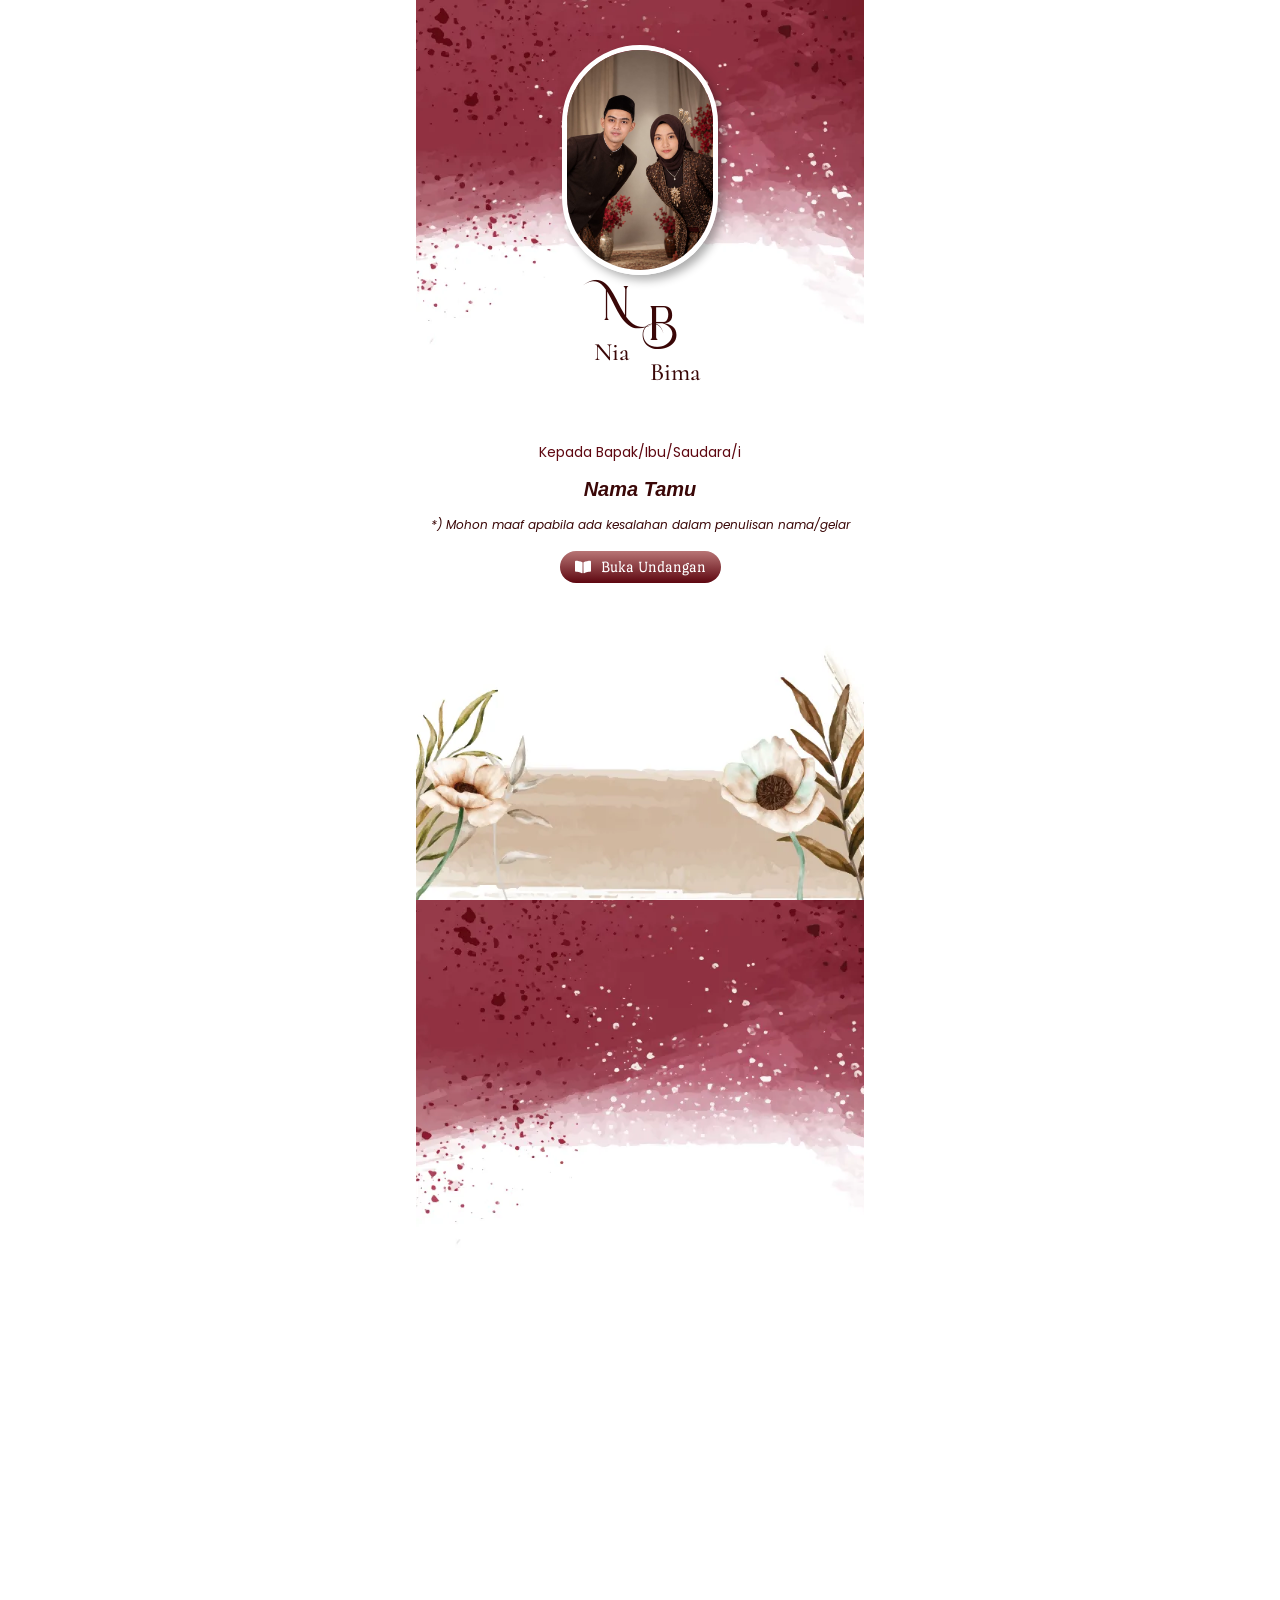
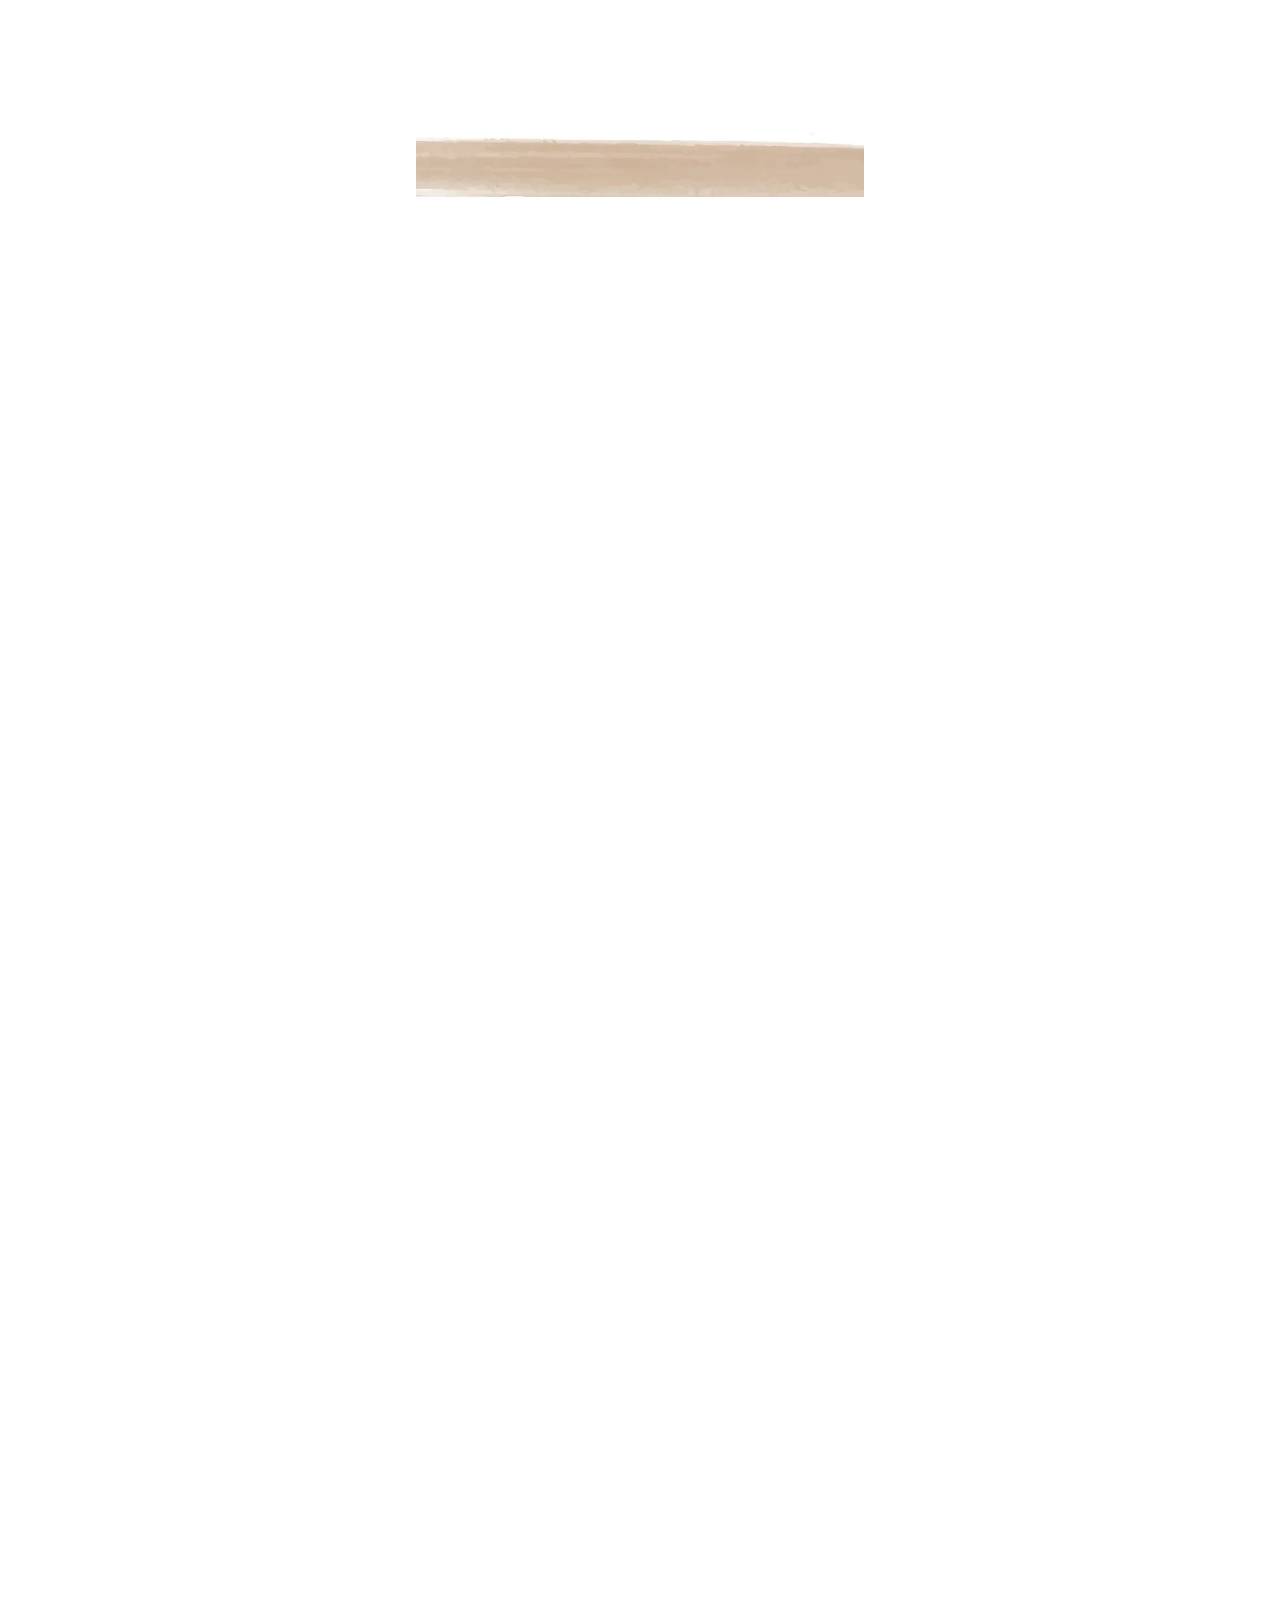
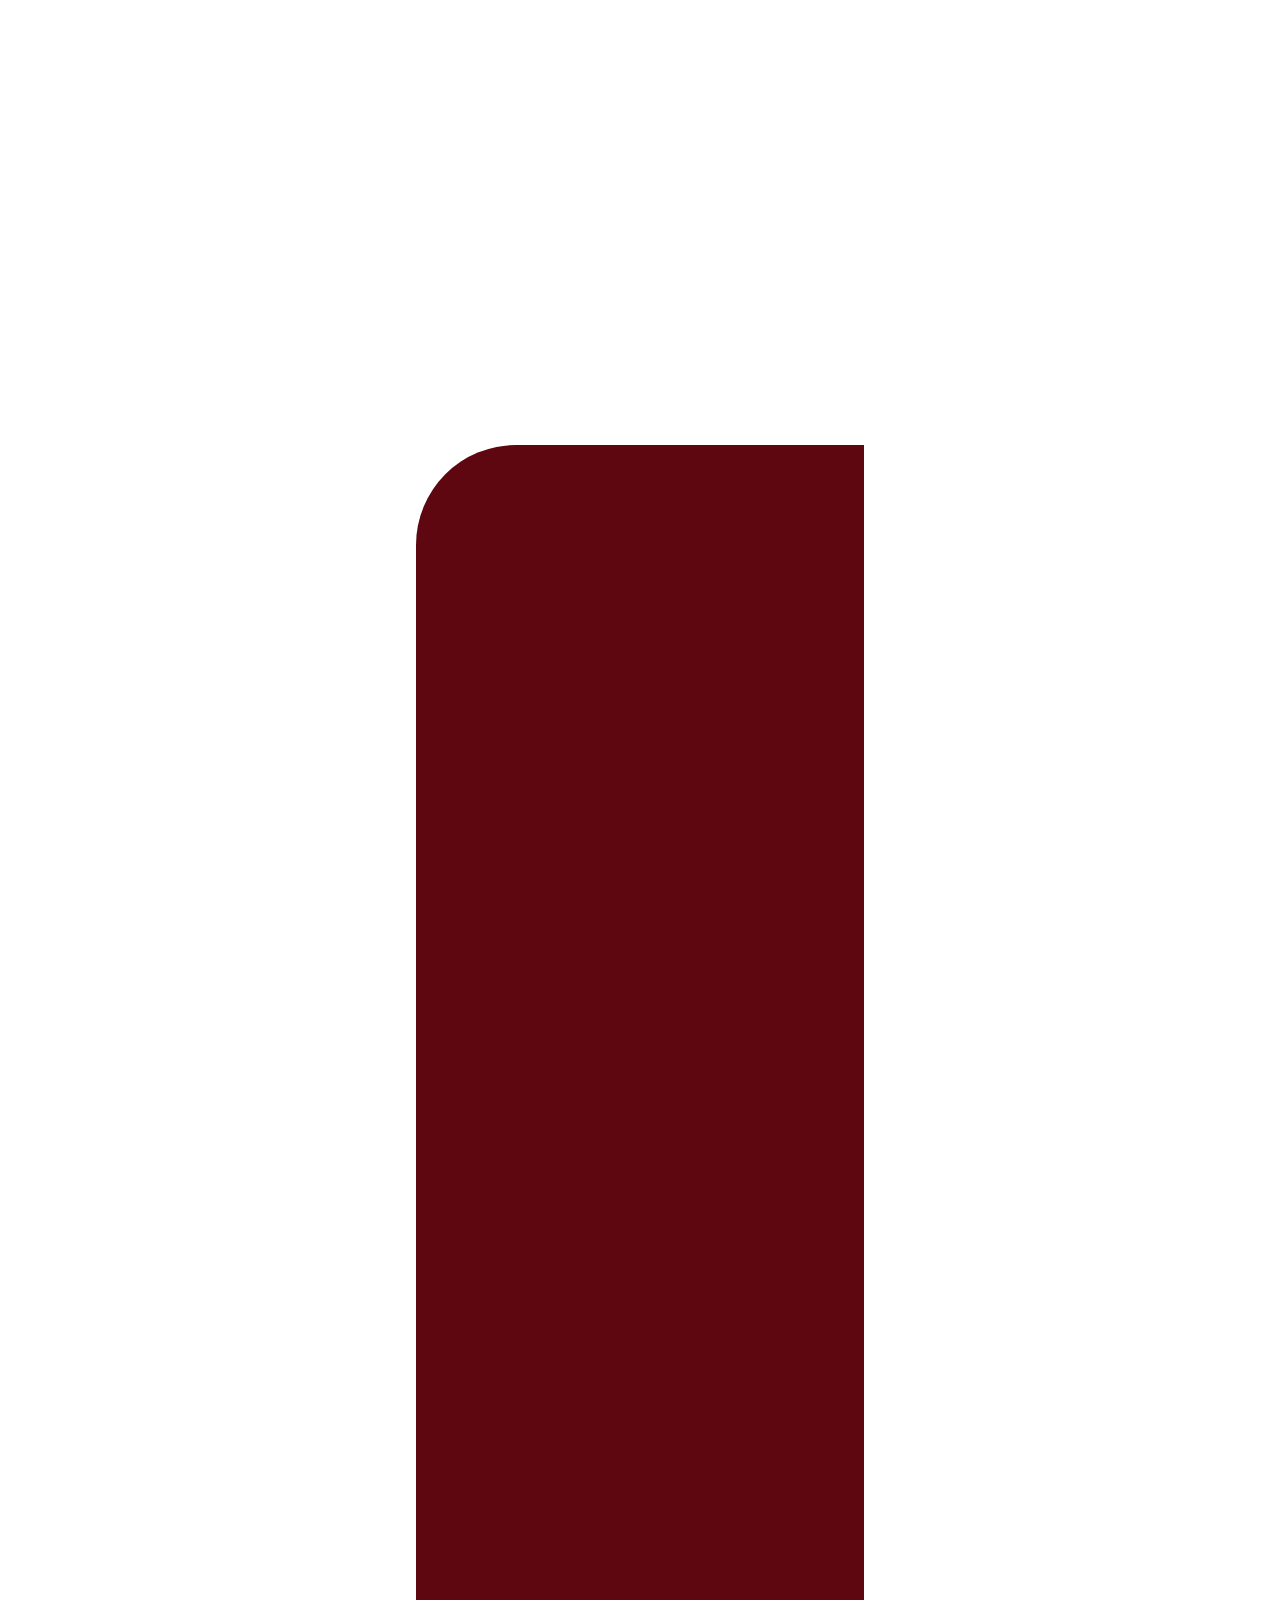
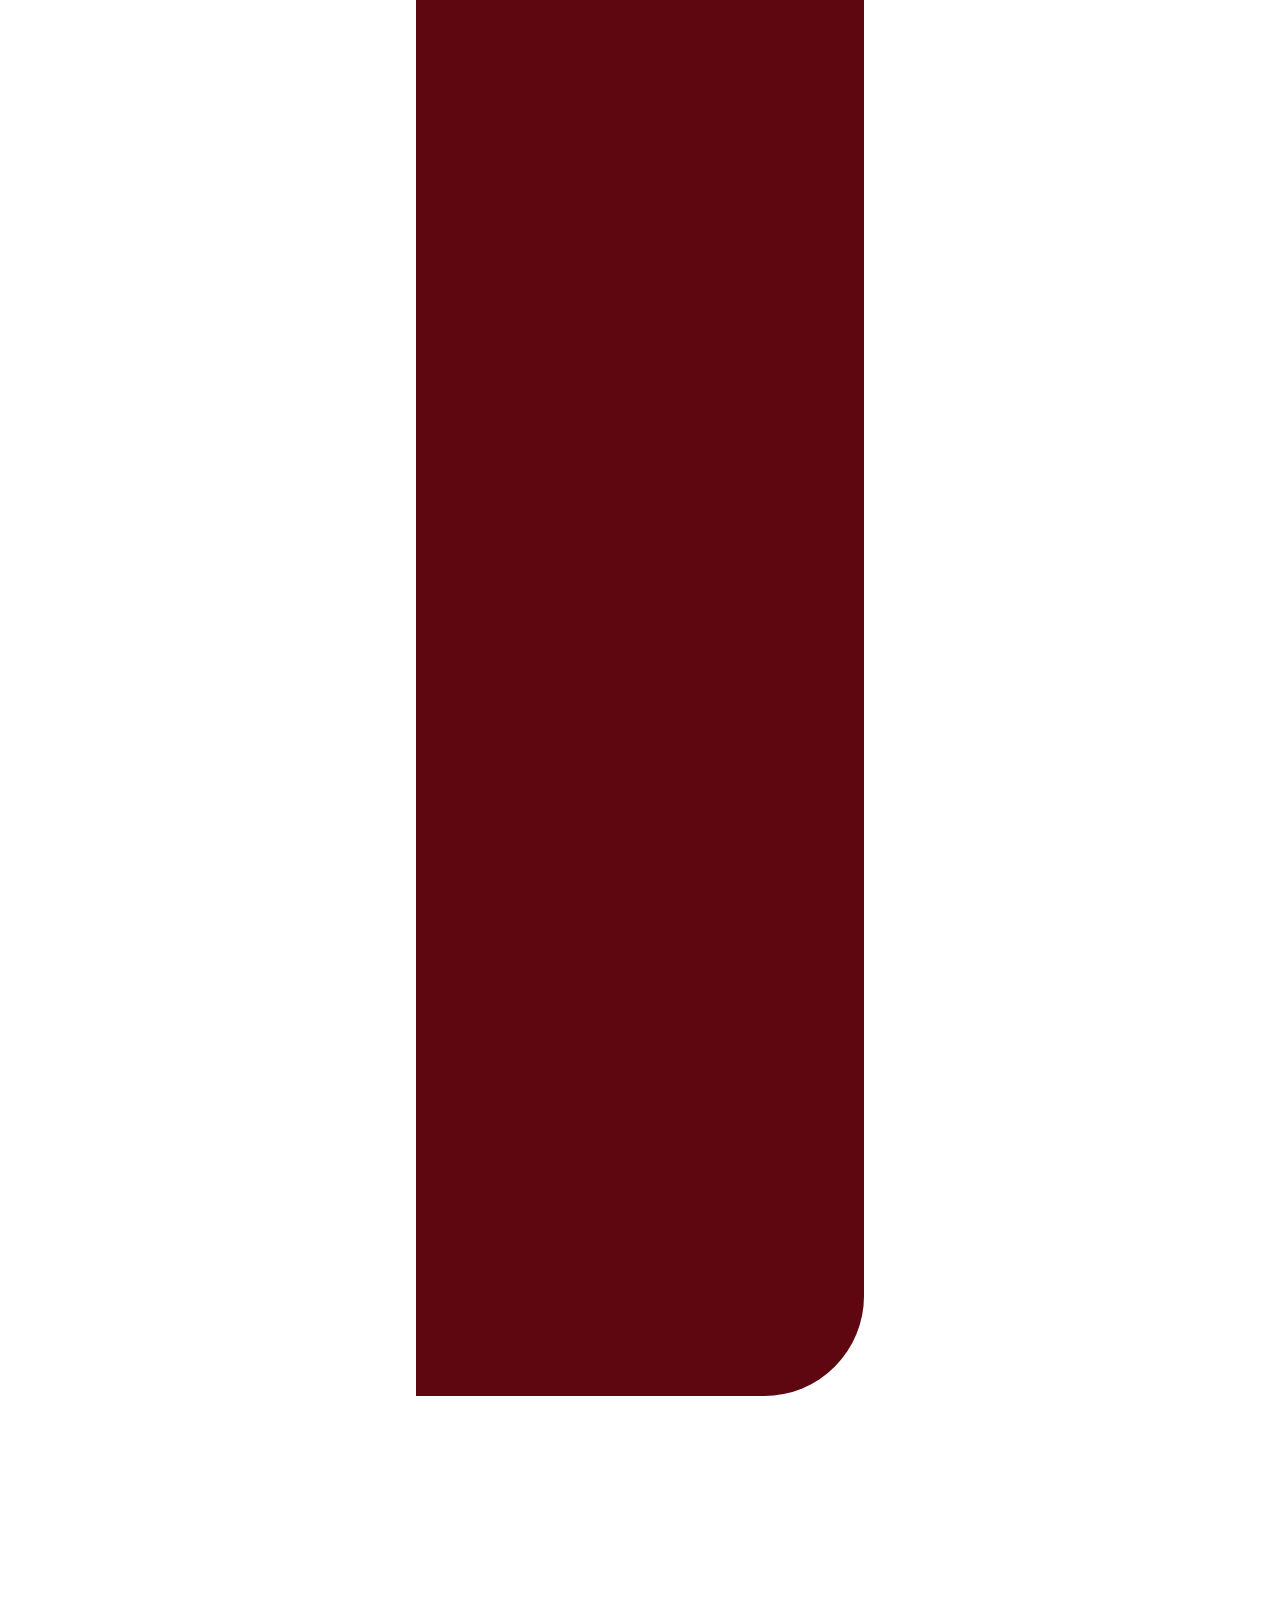
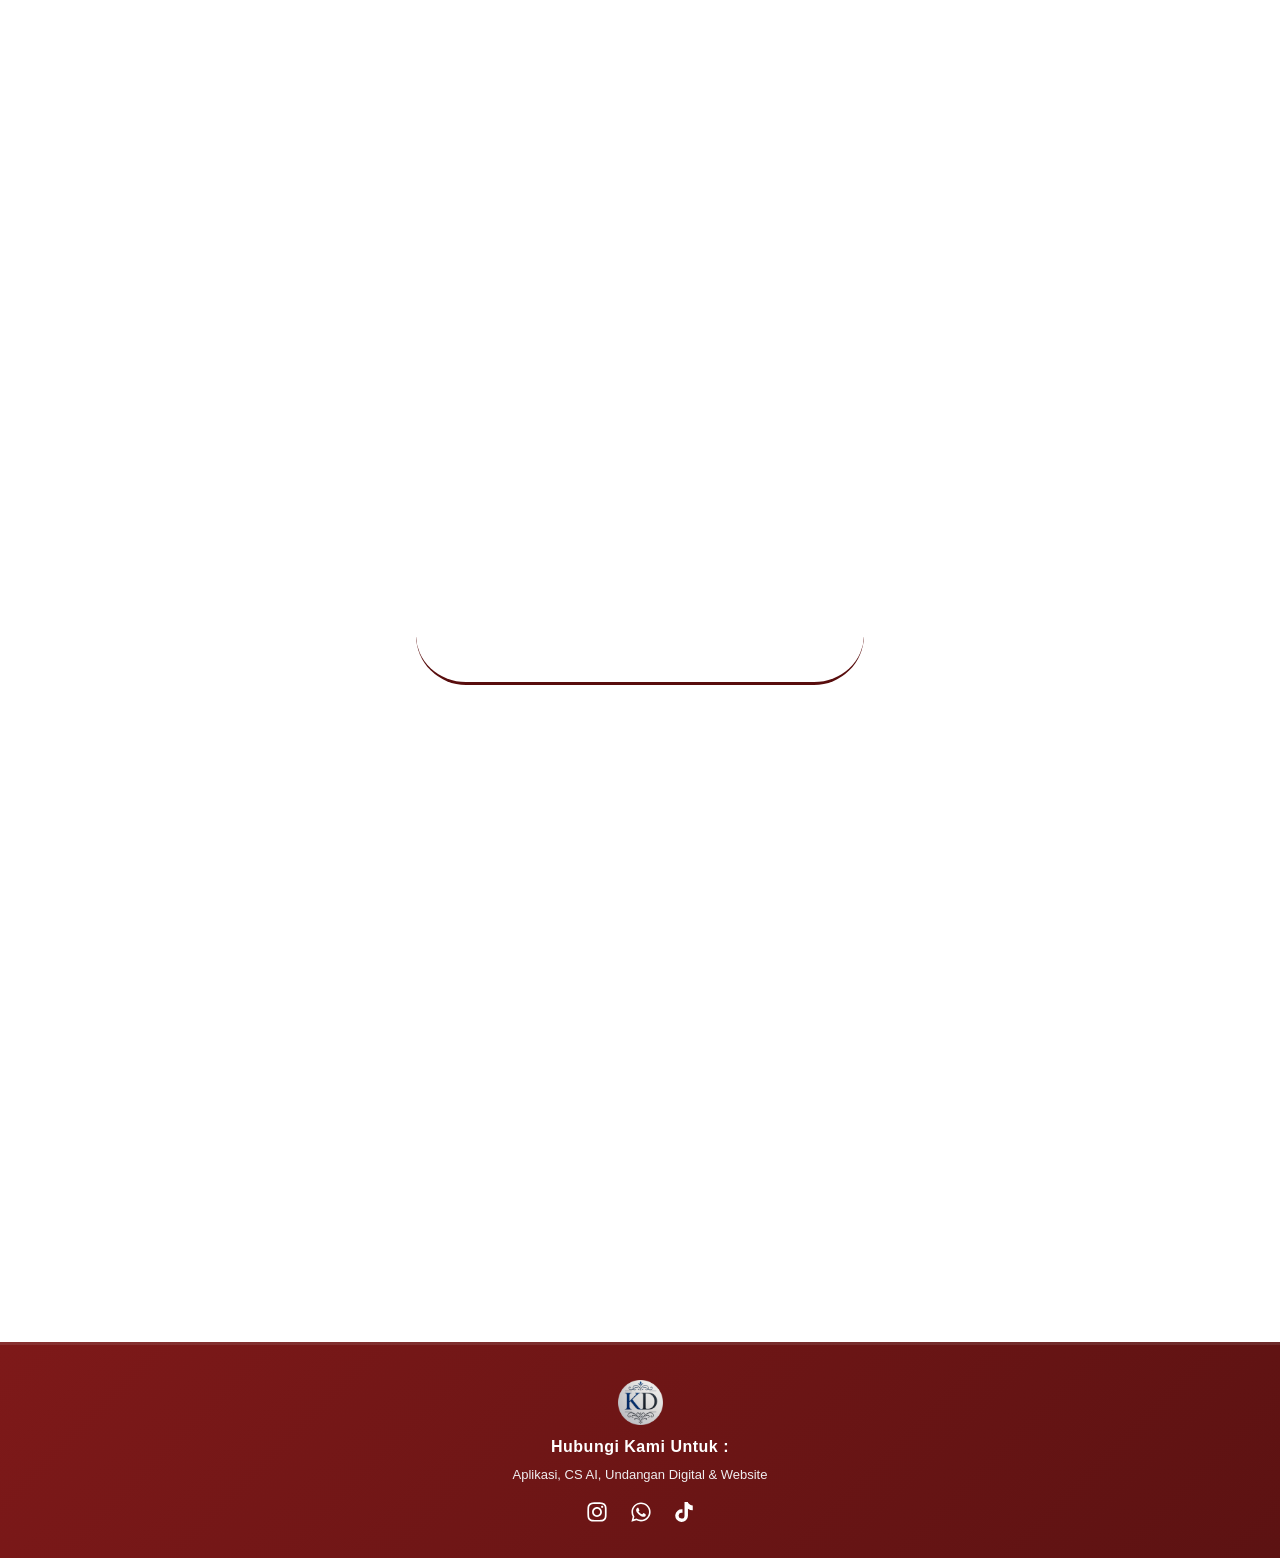
==== commit 48bd7e91: "Update deskripsi undangan: resepsi 25 & 26 Oktober 2026" ====
--- a/index.html
+++ b/index.html
@@ -13,12 +13,12 @@
 	</style>
 	<!-- Optimasi Mesin Pencari oleh Rank Math - https://rankmath.com/ -->
 	<title>Nia 💕 Bima</title>
-	<meta content="Kepada Yth. Bapak/Ibu/Saudara/i — Mohon doa restu pada acara pernikahan Nia & Bima, Senin 26 Oktober 2026" name="description">
+	<meta content="Kepada Yth. Bapak/Ibu/Saudara/i — Mohon doa restu pada acara resepsi pernikahan kami, pada hari Minggu, 25 Oktober 2026 dan Senin 26 Oktober 2026" name="description">
 	<meta content="index, follow, max-image-preview:large" name="robots">
 	<meta content="id_ID" property="og:locale">
 	<meta content="website" property="og:type">
 	<meta content="Undangan Pernikahan Nia 💕 Bima" property="og:title">
-	<meta content="Kepada Yth. Bapak/Ibu/Saudara/i — Mohon doa restu pada acara pernikahan Nia & Bima, Senin 26 Oktober 2026" property="og:description">
+	<meta content="Kepada Yth. Bapak/Ibu/Saudara/i — Mohon doa restu pada acara resepsi pernikahan kami, pada hari Minggu, 25 Oktober 2026 dan Senin 26 Oktober 2026" property="og:description">
 	<meta content="https://kirimdigi.github.io/Nia-Bima/" property="og:url">
 	<meta content="Nia & Bima Wedding" property="og:site_name">
 	<meta content="Undangan Pernikahan Nia & Bima" property="article:section">
@@ -33,7 +33,7 @@
 	<meta content="2025-12-30T14:00:00+07:00" property="article:modified_time">
 	<meta content="summary_large_image" name="twitter:card">
 	<meta content="Undangan Pernikahan Nia & Bima" name="twitter:title">
-	<meta content="Kepada Yth. Bapak/Ibu/Saudara/i — Mohon doa restu pada acara pernikahan Nia & Bima, Senin 26 Oktober 2026" name="twitter:description">
+	<meta content="Kepada Yth. Bapak/Ibu/Saudara/i — Mohon doa restu pada acara resepsi pernikahan kami, pada hari Minggu, 25 Oktober 2026 dan Senin 26 Oktober 2026" name="twitter:description">
 	<meta content="https://kirimdigi.github.io/Nia-Bima/0.jpeg" name="twitter:image">
 	<meta content="Ditulis oleh" name="twitter:label1">
 	<meta content="adminlp" name="twitter:data1">
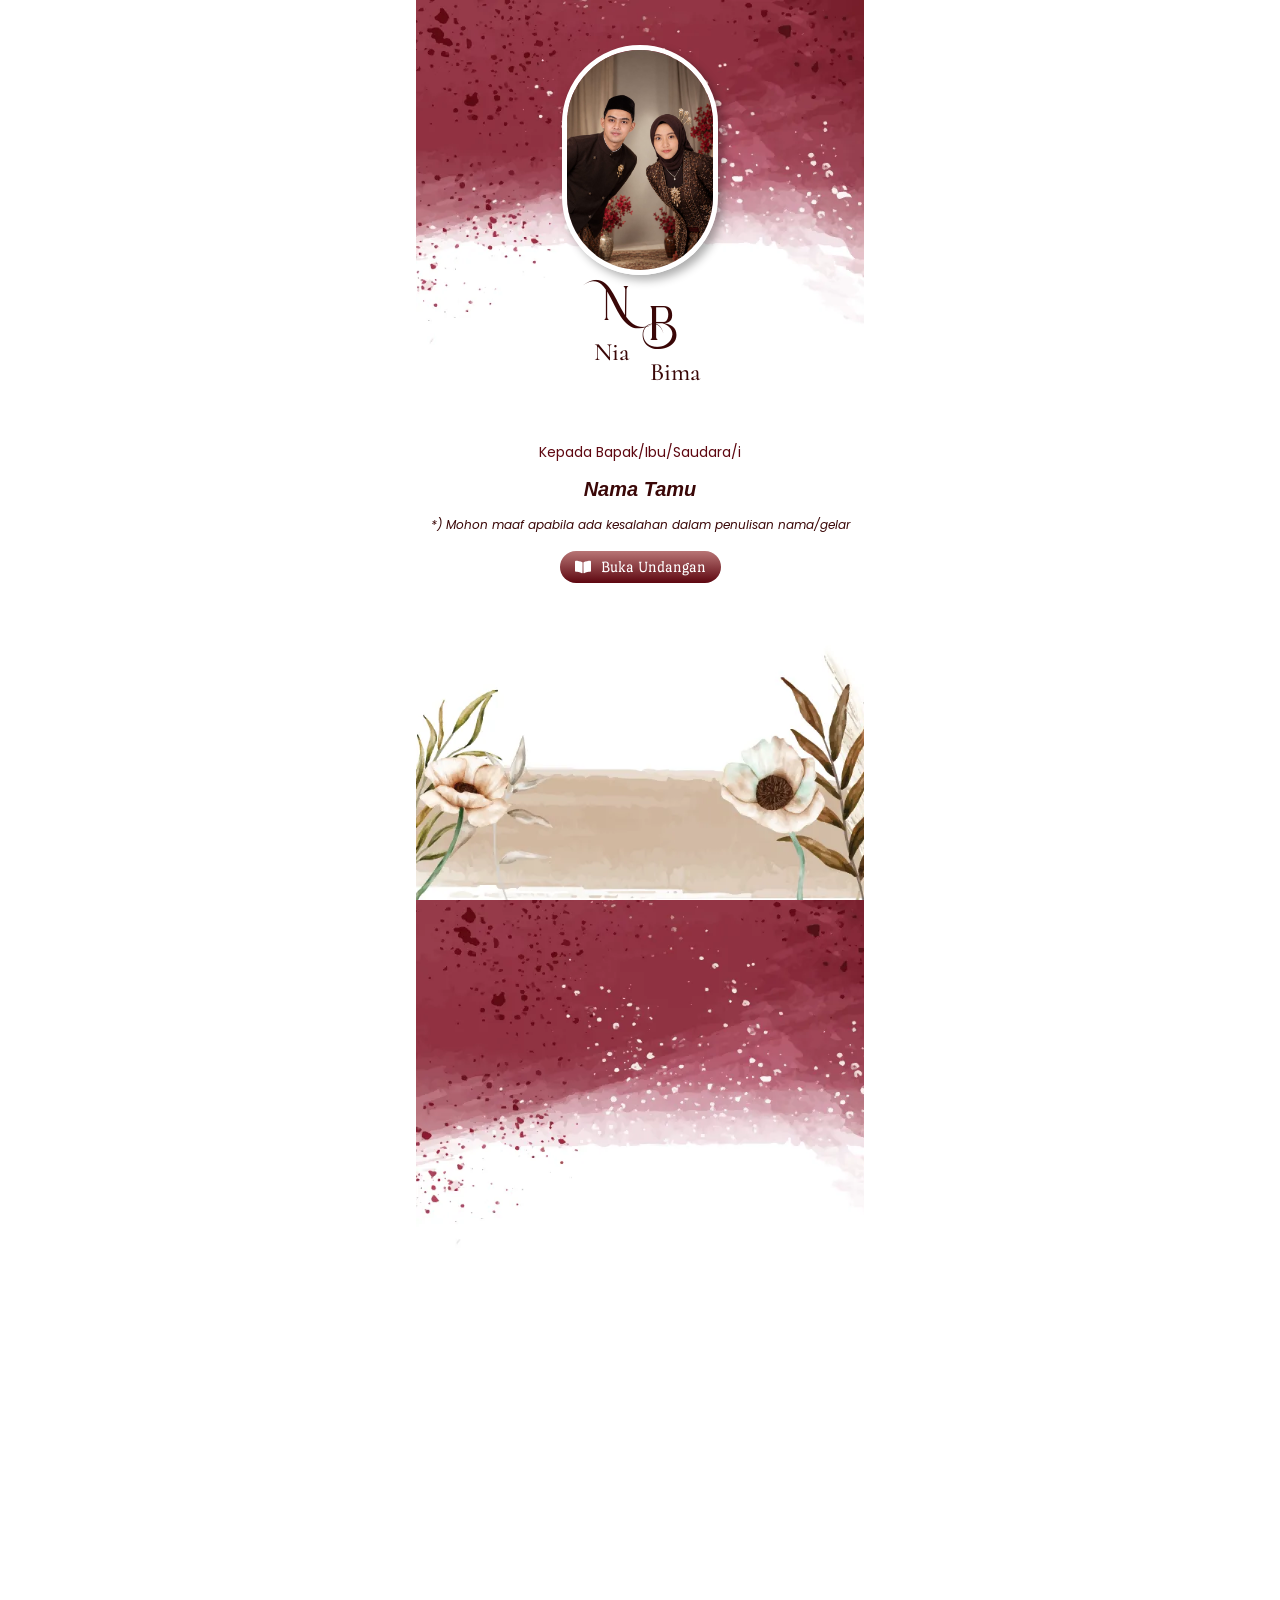
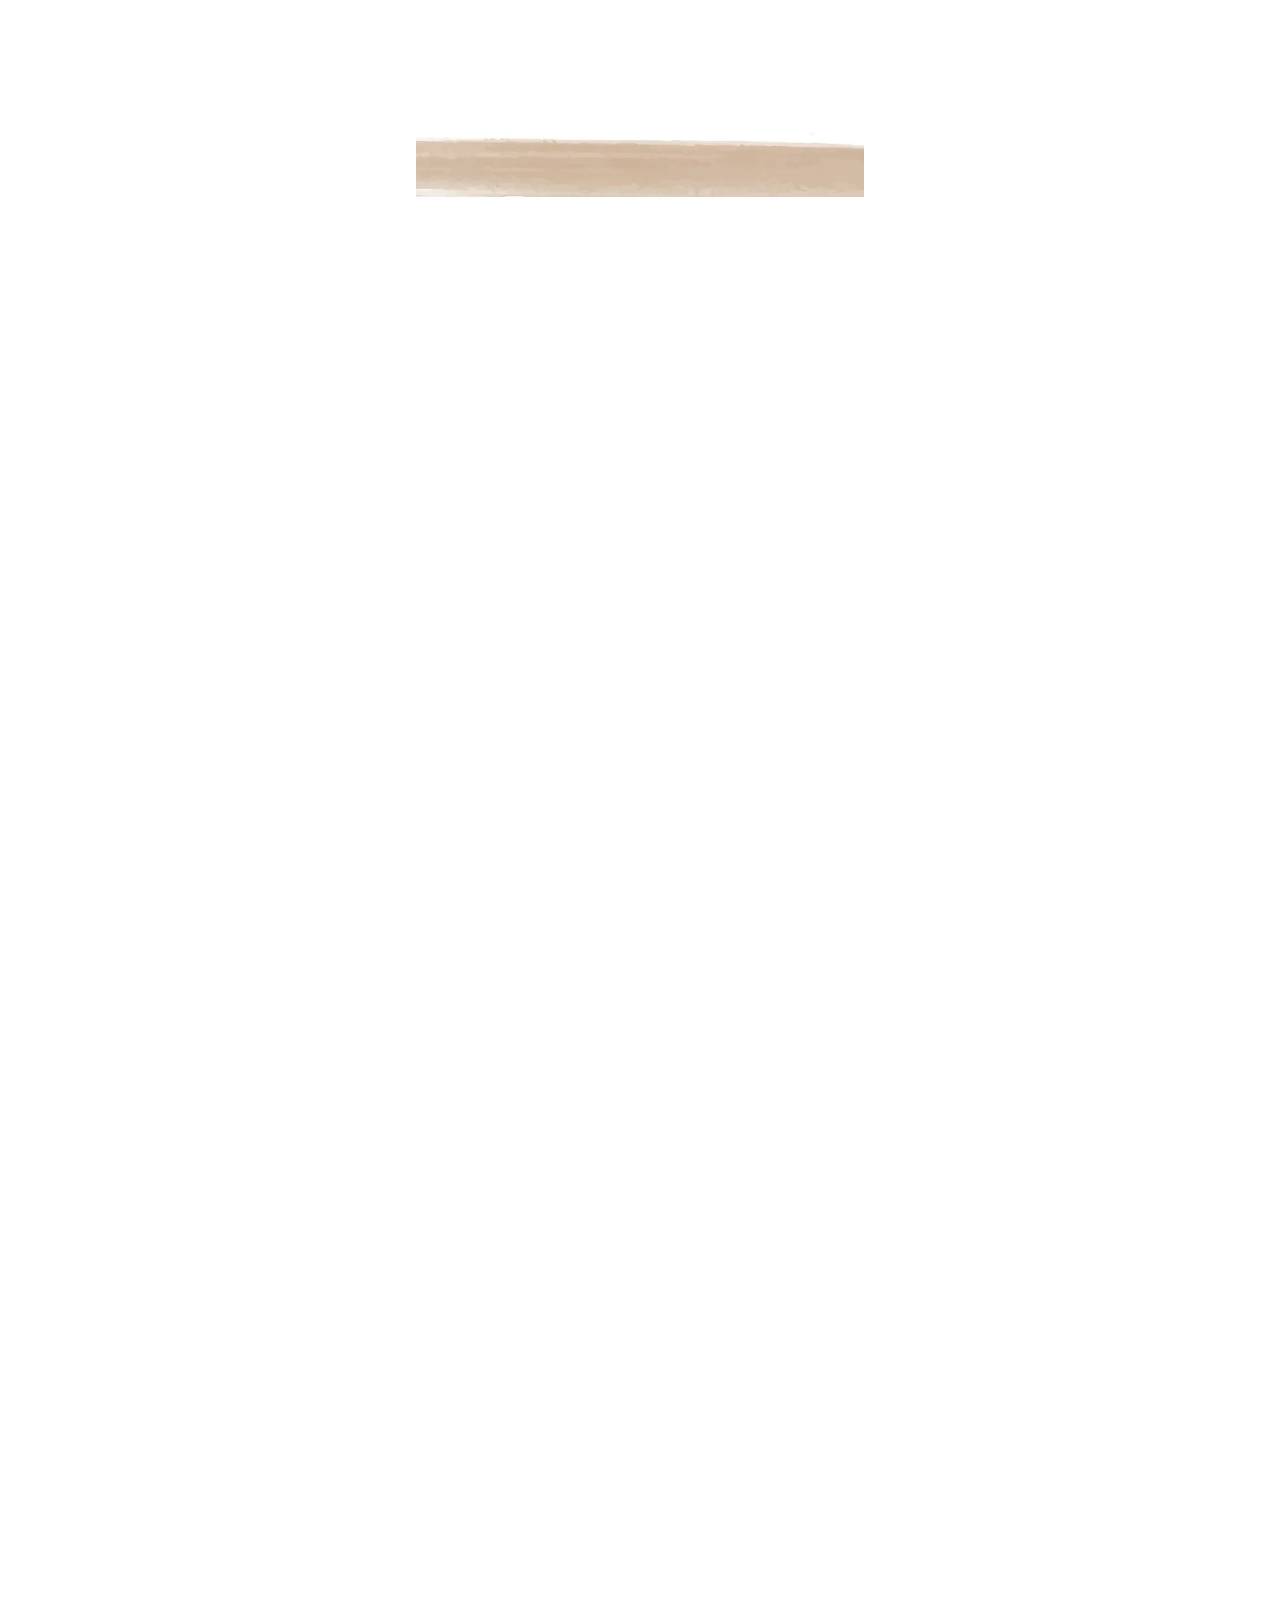
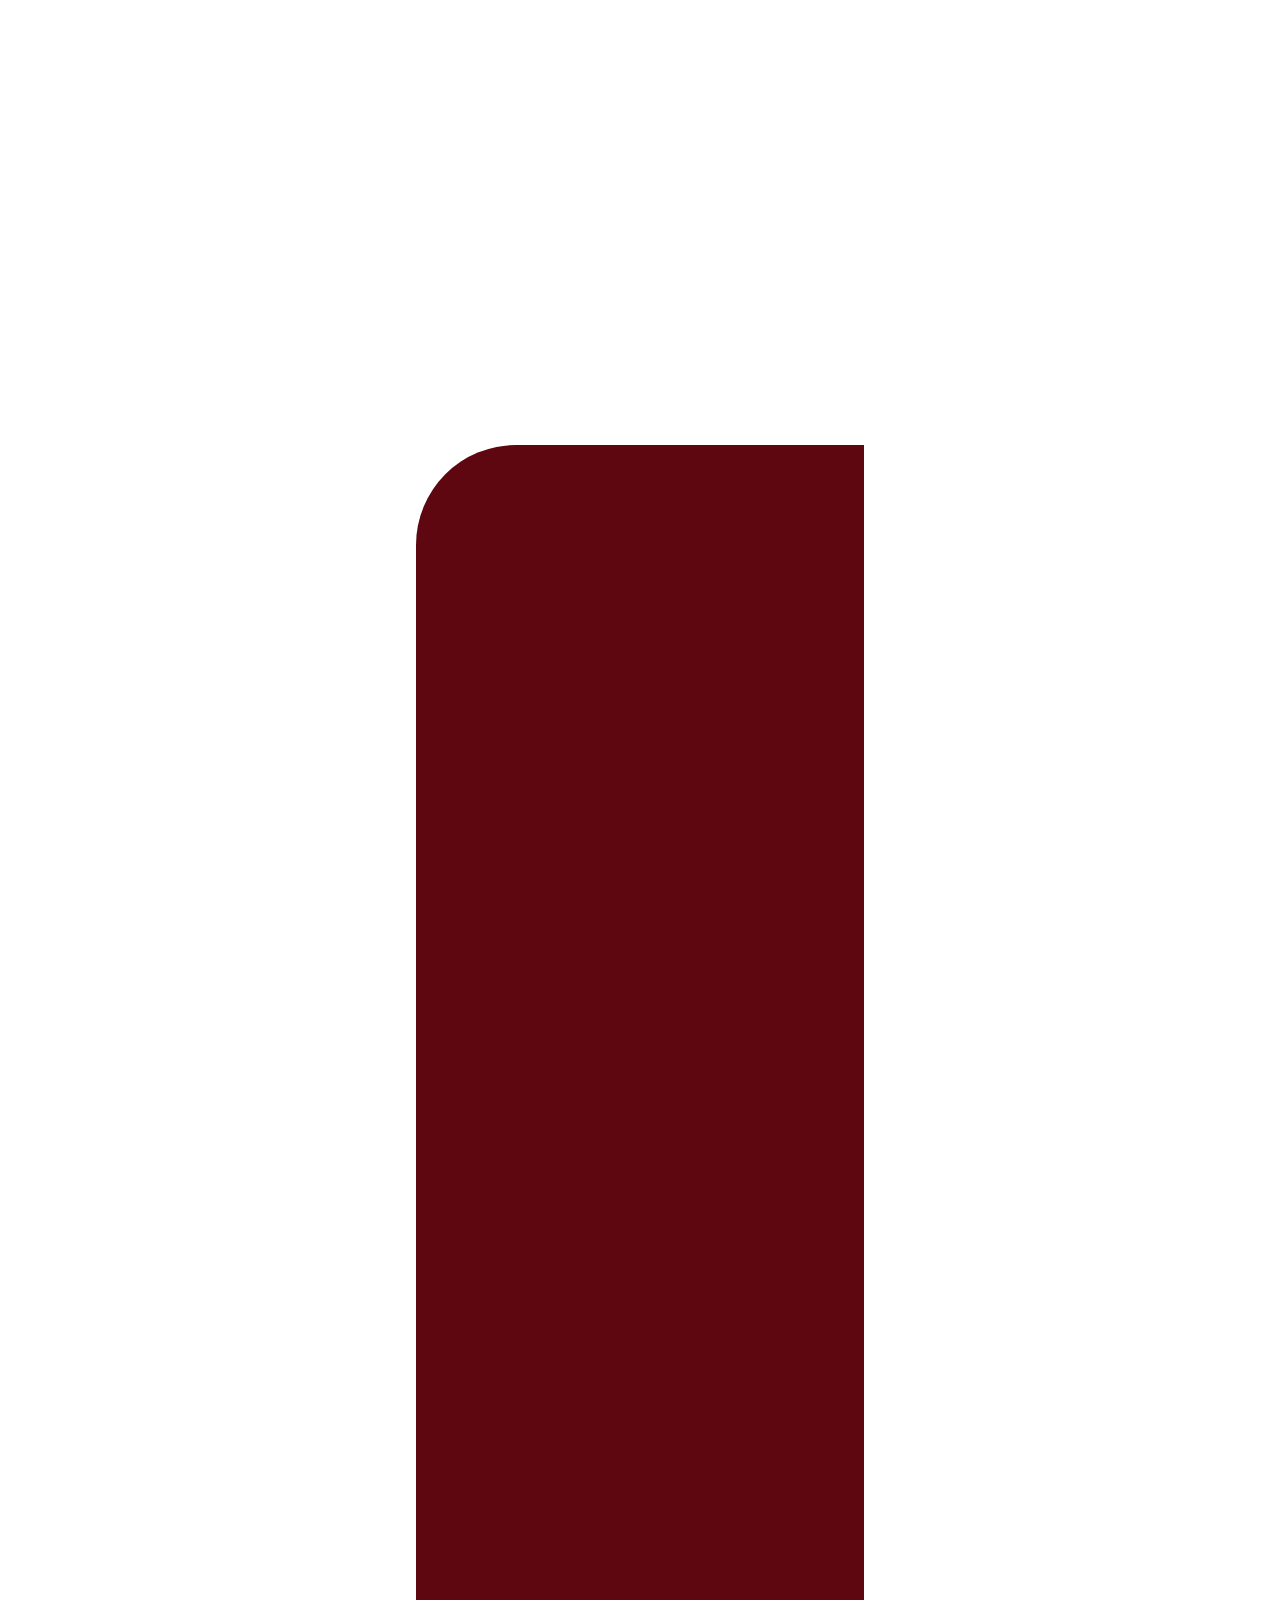
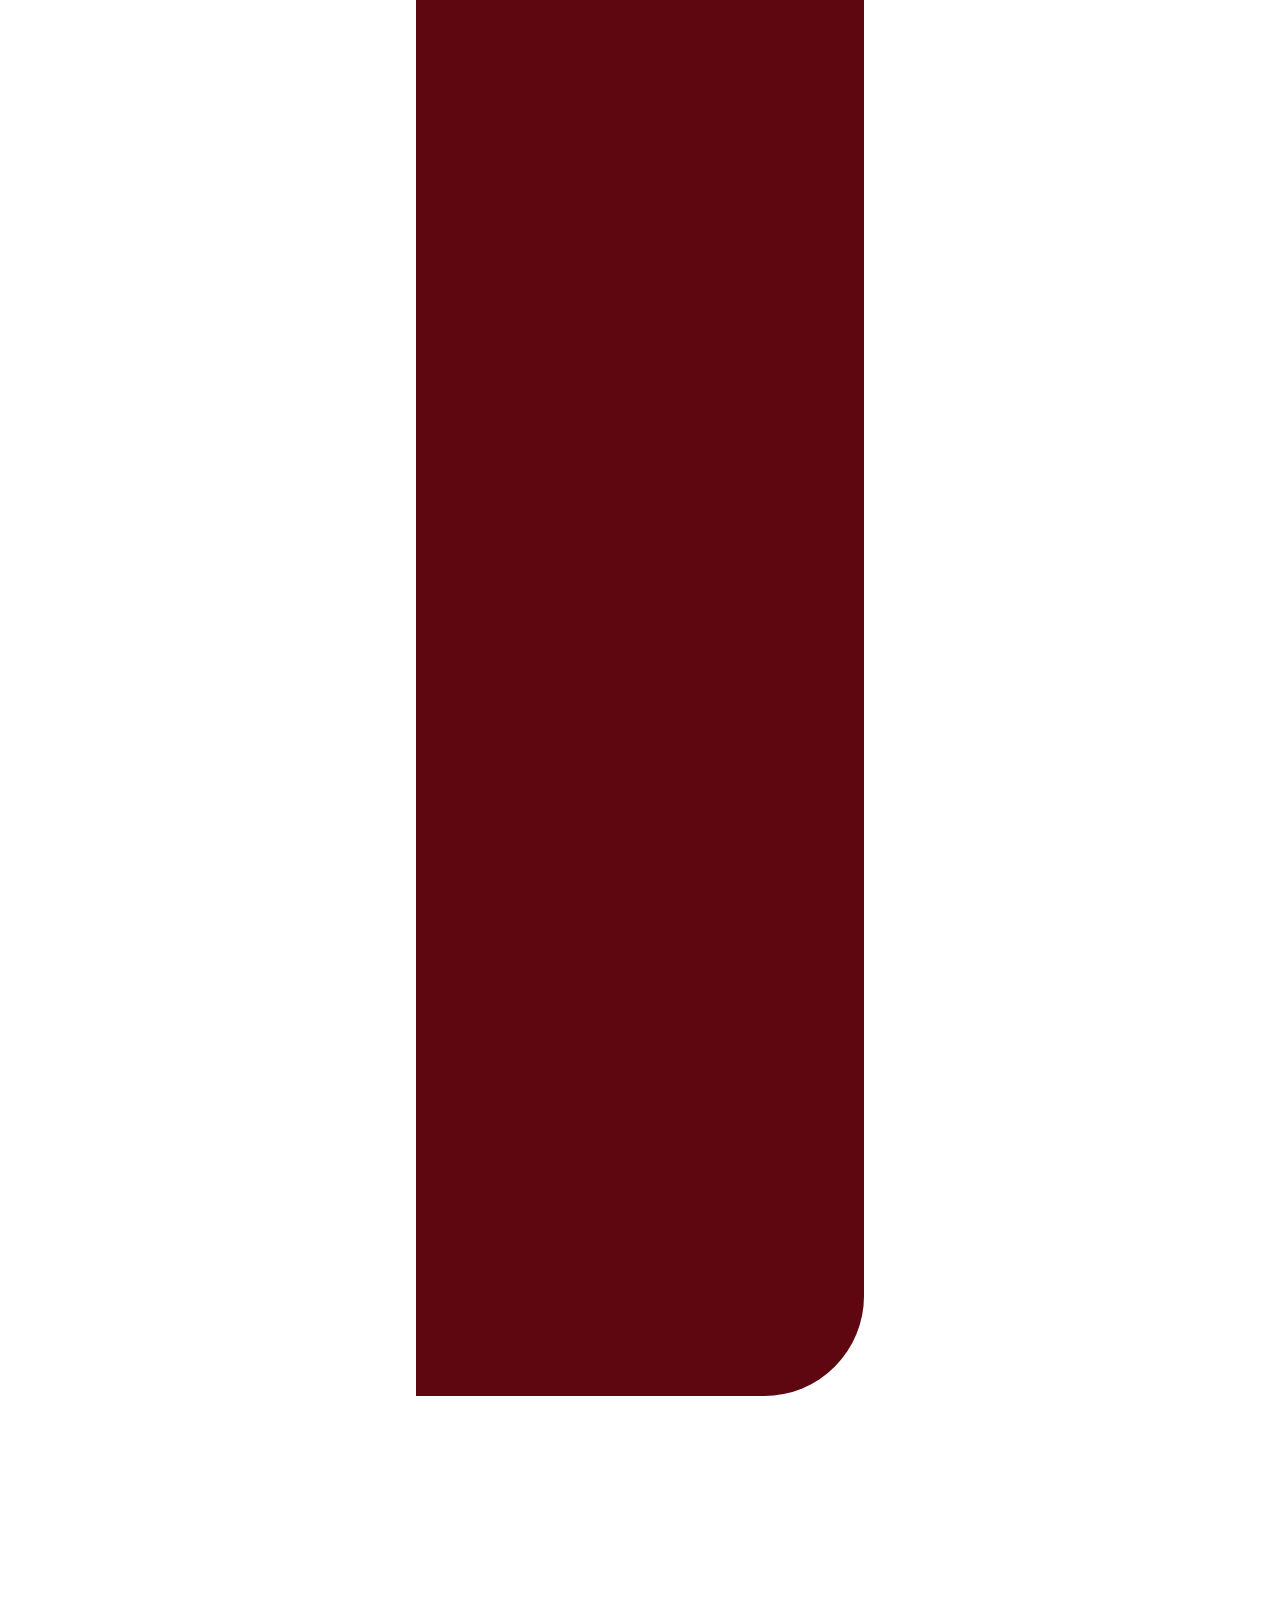
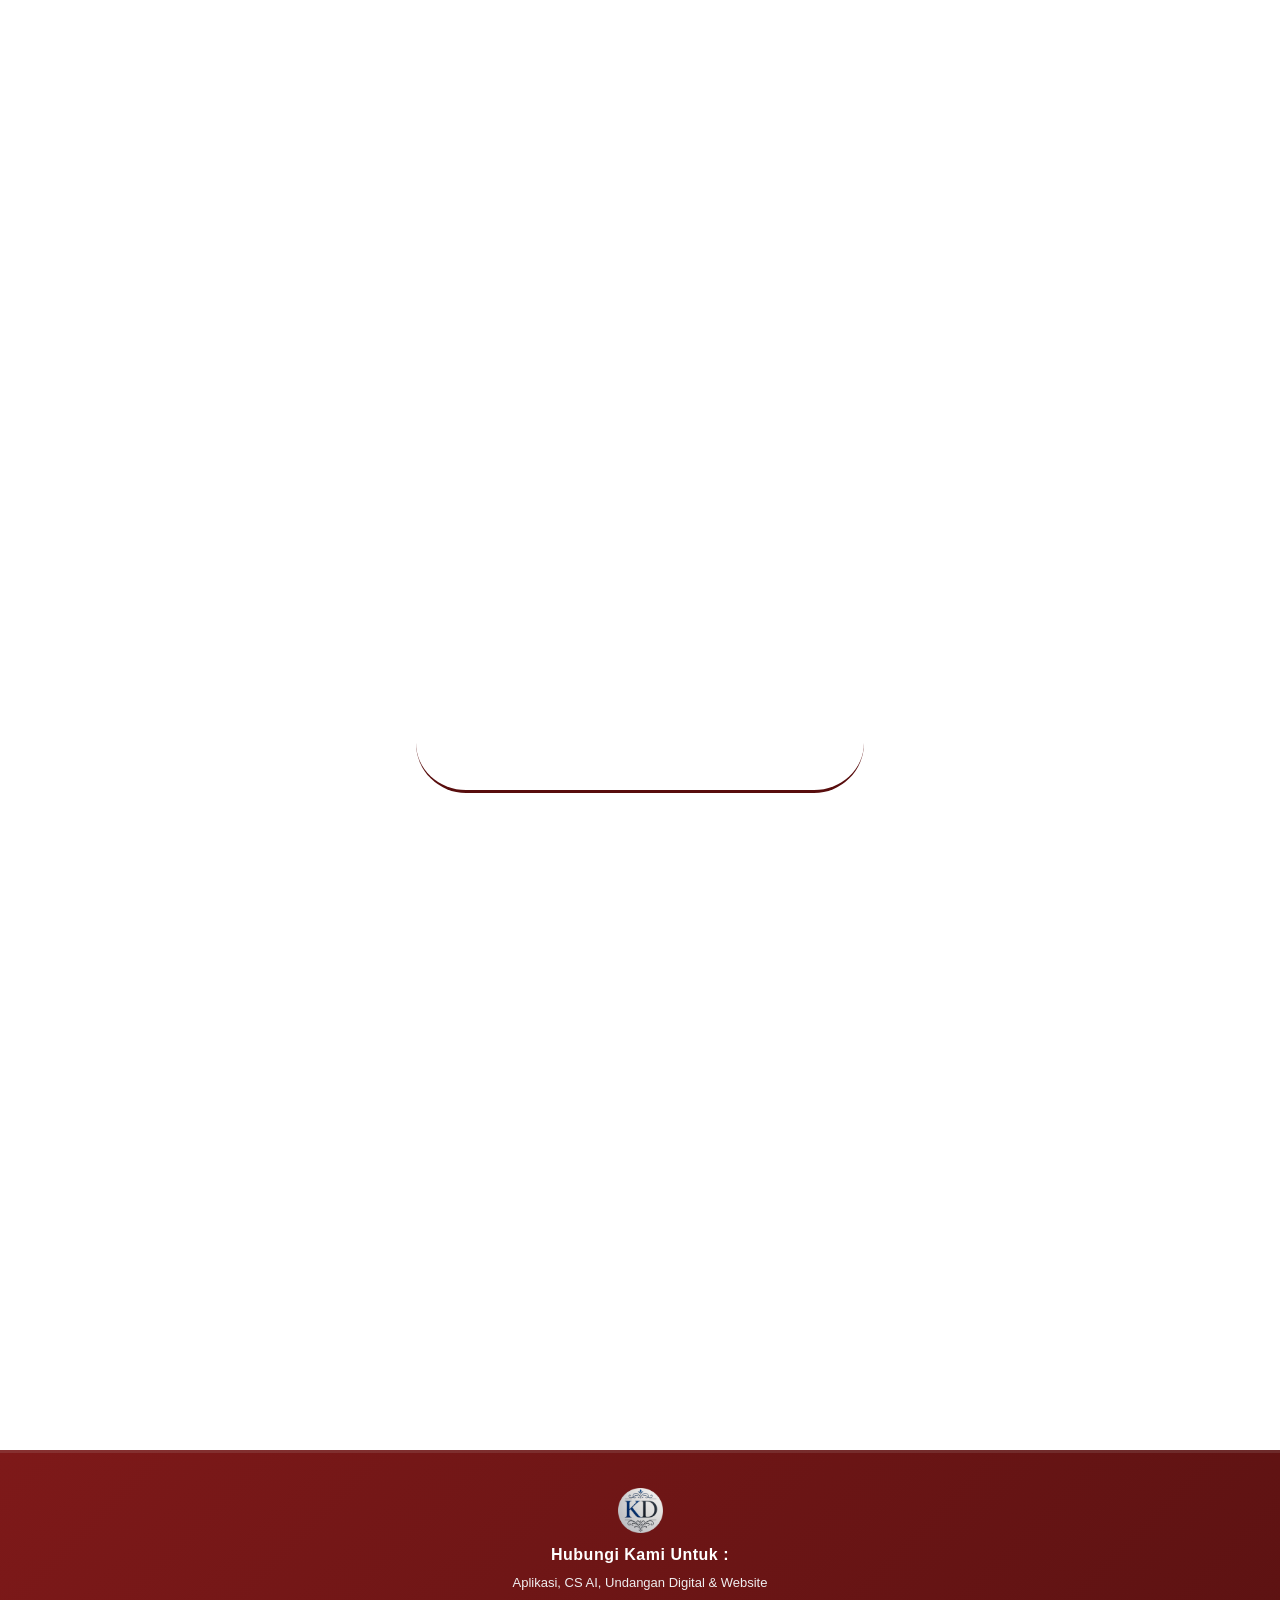
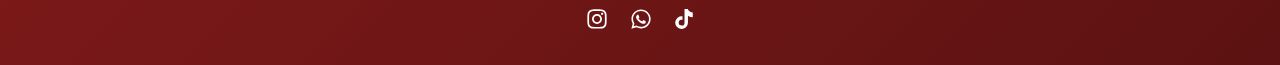
==== commit e408a7ef: "Ganti thumbnail WA ke foto 4.jpg" ====
--- a/index.html
+++ b/index.html
@@ -23,10 +23,10 @@
 	<meta content="Nia & Bima Wedding" property="og:site_name">
 	<meta content="Undangan Pernikahan Nia & Bima" property="article:section">
 	<meta content="2025-12-30T14:00:00+07:00" property="og:updated_time">
-	<meta content="https://kirimdigi.github.io/Nia-Bima/0.jpeg" property="og:image">
-	<meta content="https://kirimdigi.github.io/Nia-Bima/0.jpeg" property="og:image:secure_url">
+	<meta content="https://kirimdigi.github.io/Nia-Bima/4.jpg" property="og:image">
+	<meta content="https://kirimdigi.github.io/Nia-Bima/4.jpg" property="og:image:secure_url">
 	<meta content="1024" property="og:image:width">
-	<meta content="1536" property="og:image:height">
+	<meta content="768" property="og:image:height">
 	<meta content="Nia & Bima" property="og:image:alt">
 	<meta content="image/jpeg" property="og:image:type">
 	<meta content="2025-03-06T14:03:40+07:00" property="article:published_time">
@@ -34,7 +34,7 @@
 	<meta content="summary_large_image" name="twitter:card">
 	<meta content="Undangan Pernikahan Nia & Bima" name="twitter:title">
 	<meta content="Kepada Yth. Bapak/Ibu/Saudara/i — Mohon doa restu pada acara resepsi pernikahan kami, pada hari Minggu, 25 Oktober 2026 dan Senin 26 Oktober 2026" name="twitter:description">
-	<meta content="https://kirimdigi.github.io/Nia-Bima/0.jpeg" name="twitter:image">
+	<meta content="https://kirimdigi.github.io/Nia-Bima/4.jpg" name="twitter:image">
 	<meta content="Ditulis oleh" name="twitter:label1">
 	<meta content="adminlp" name="twitter:data1">
 	<meta content="Waktunya membaca" name="twitter:label2">
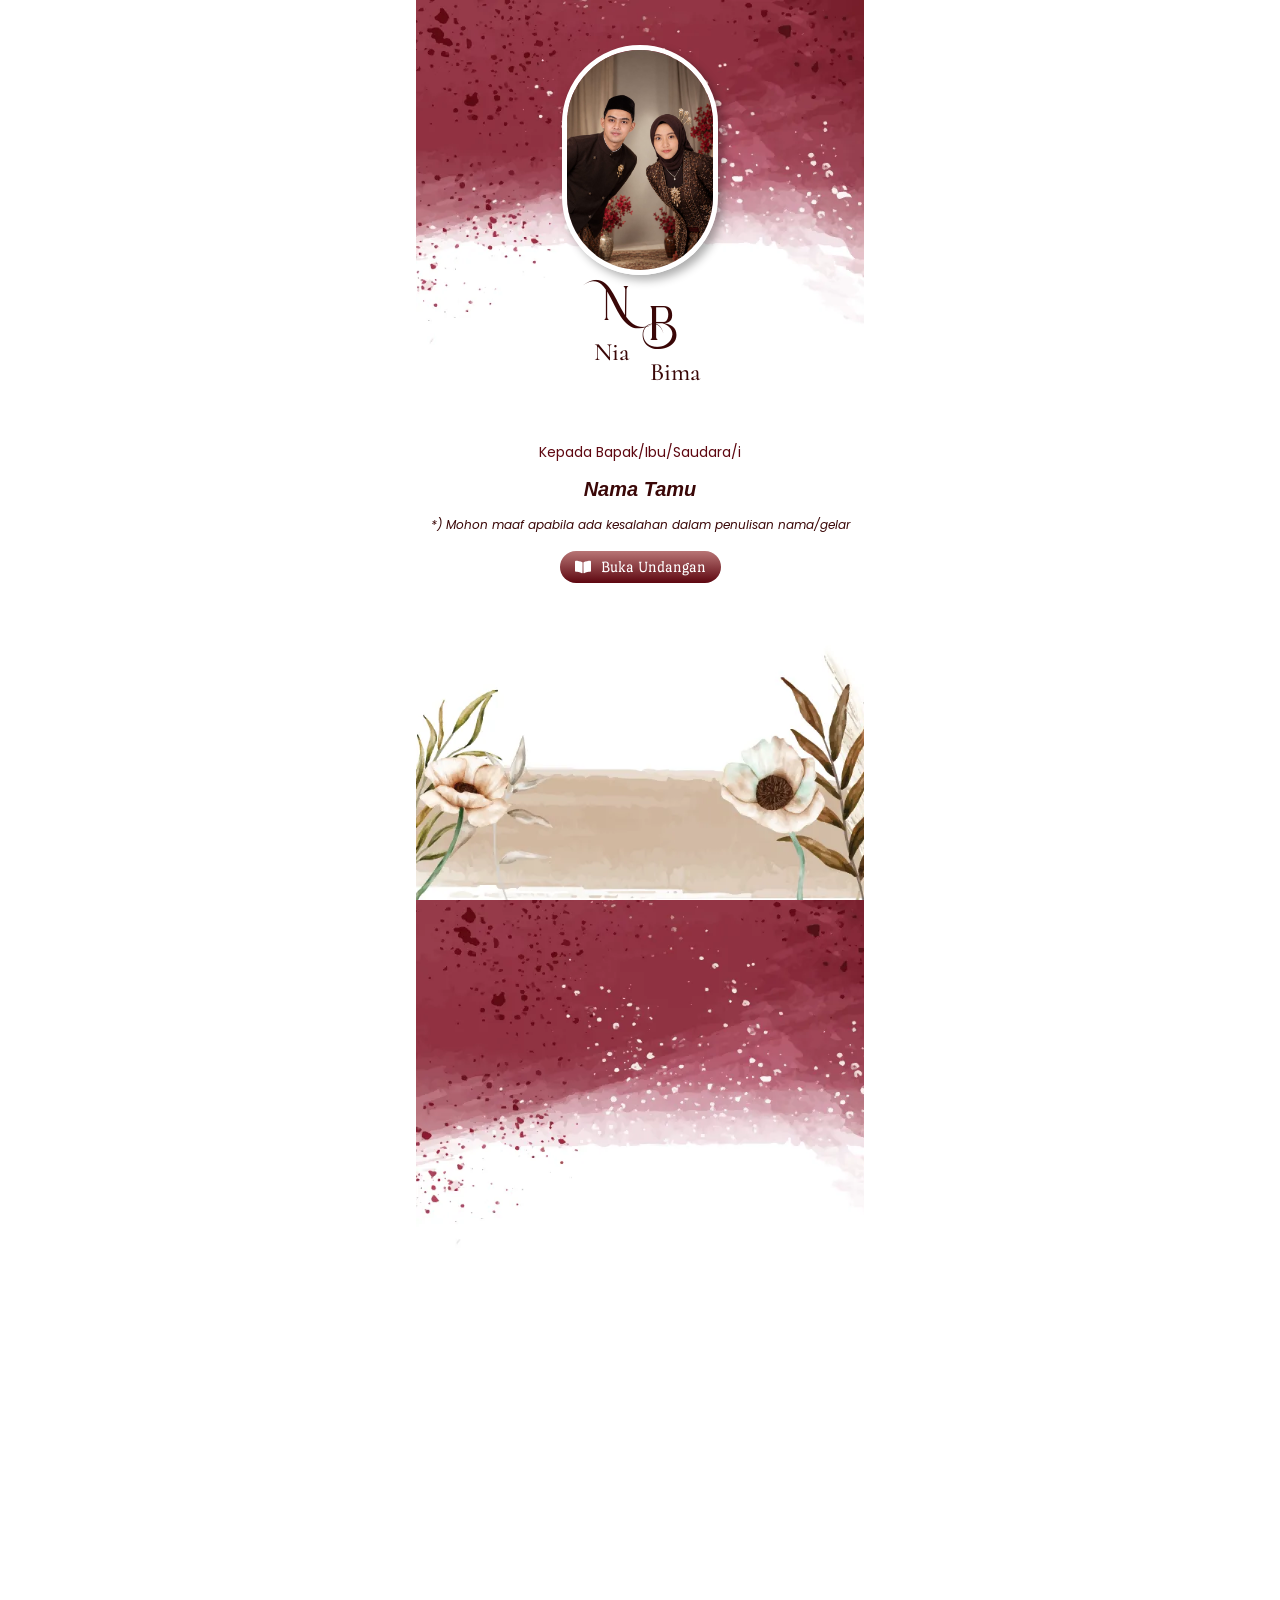
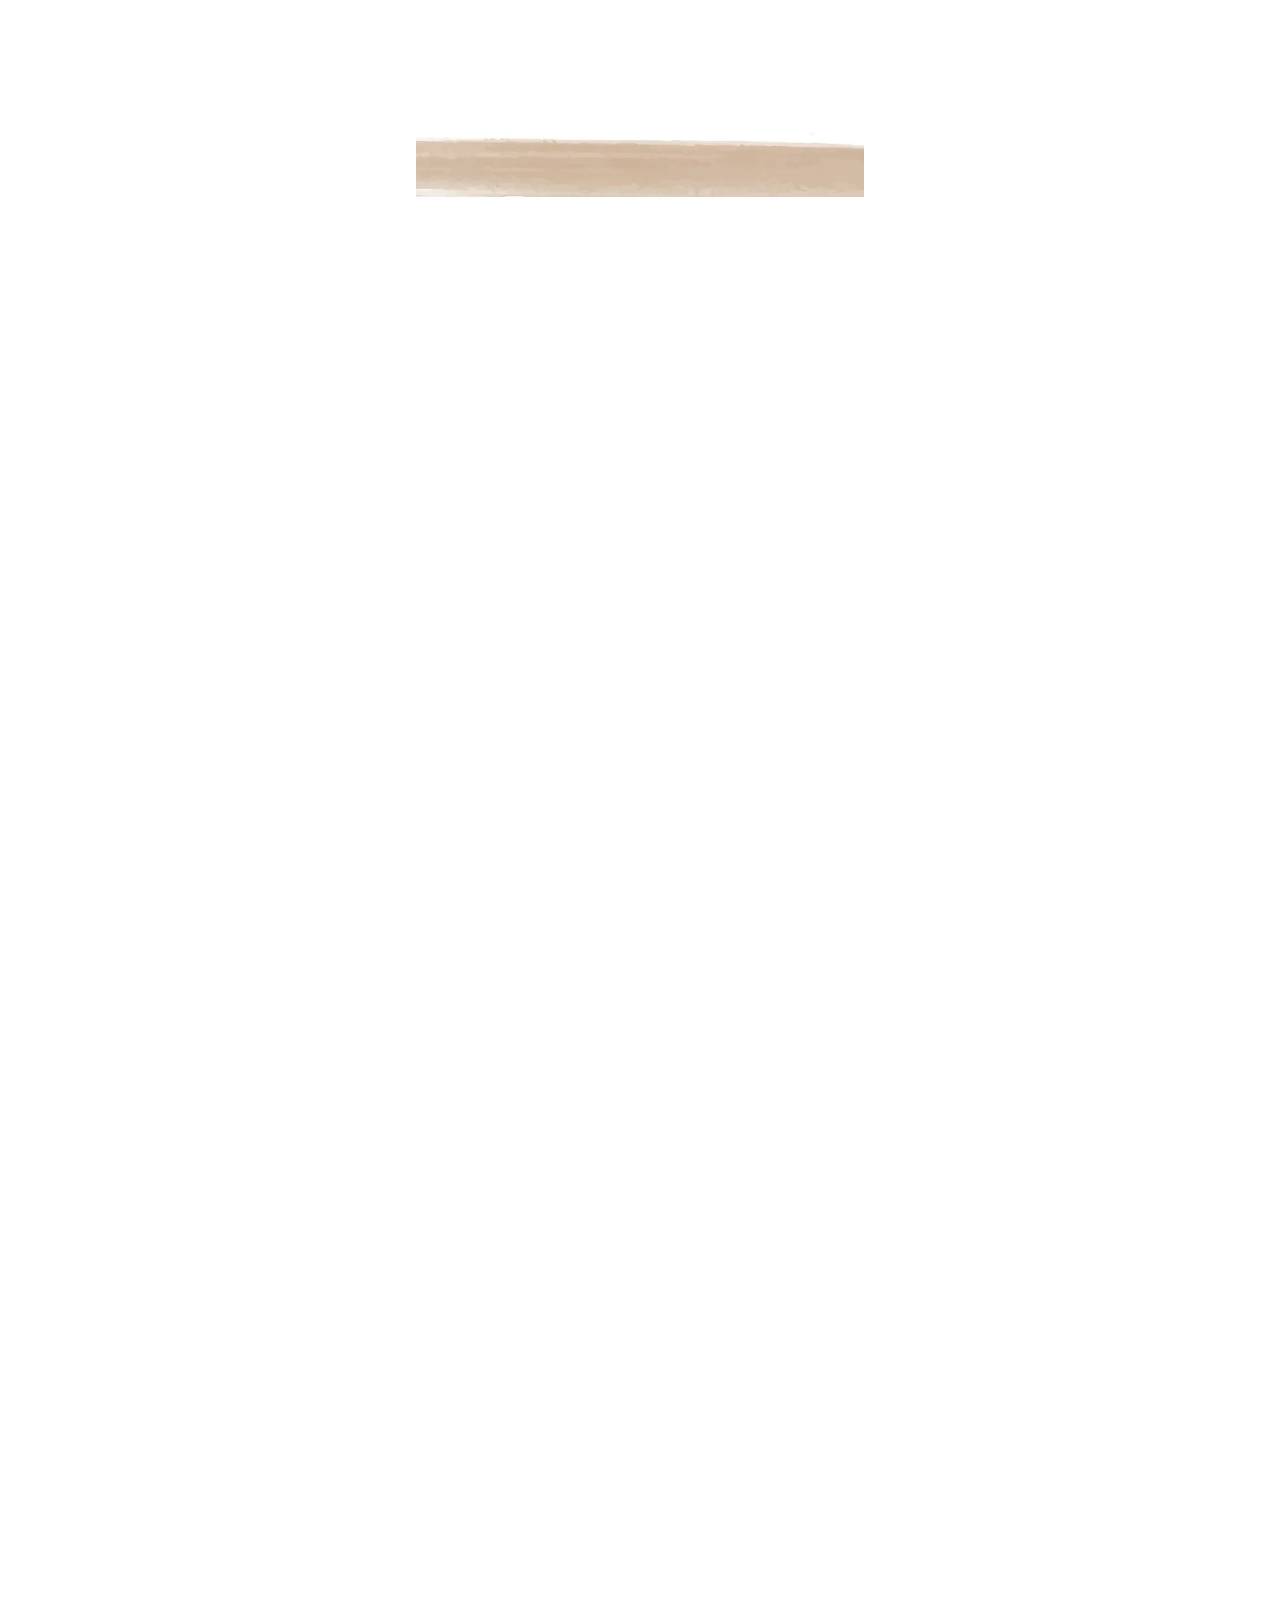
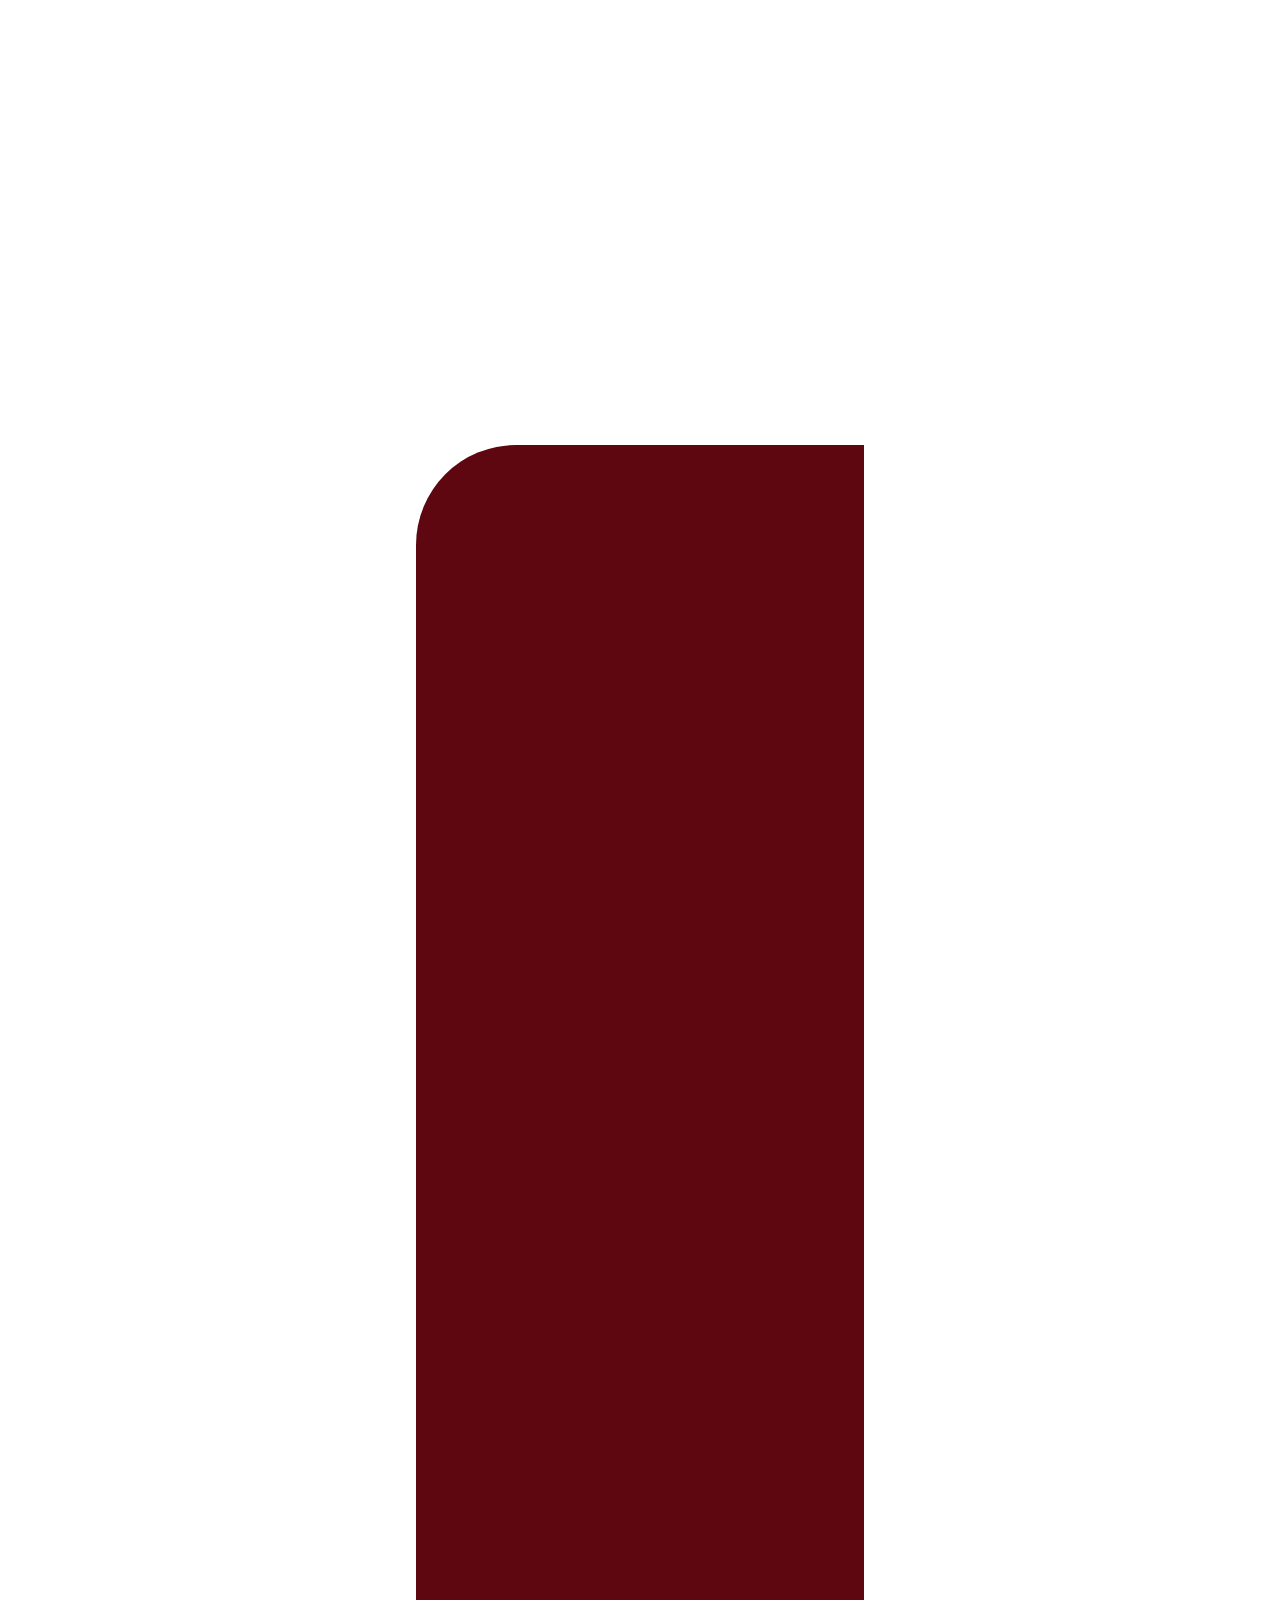
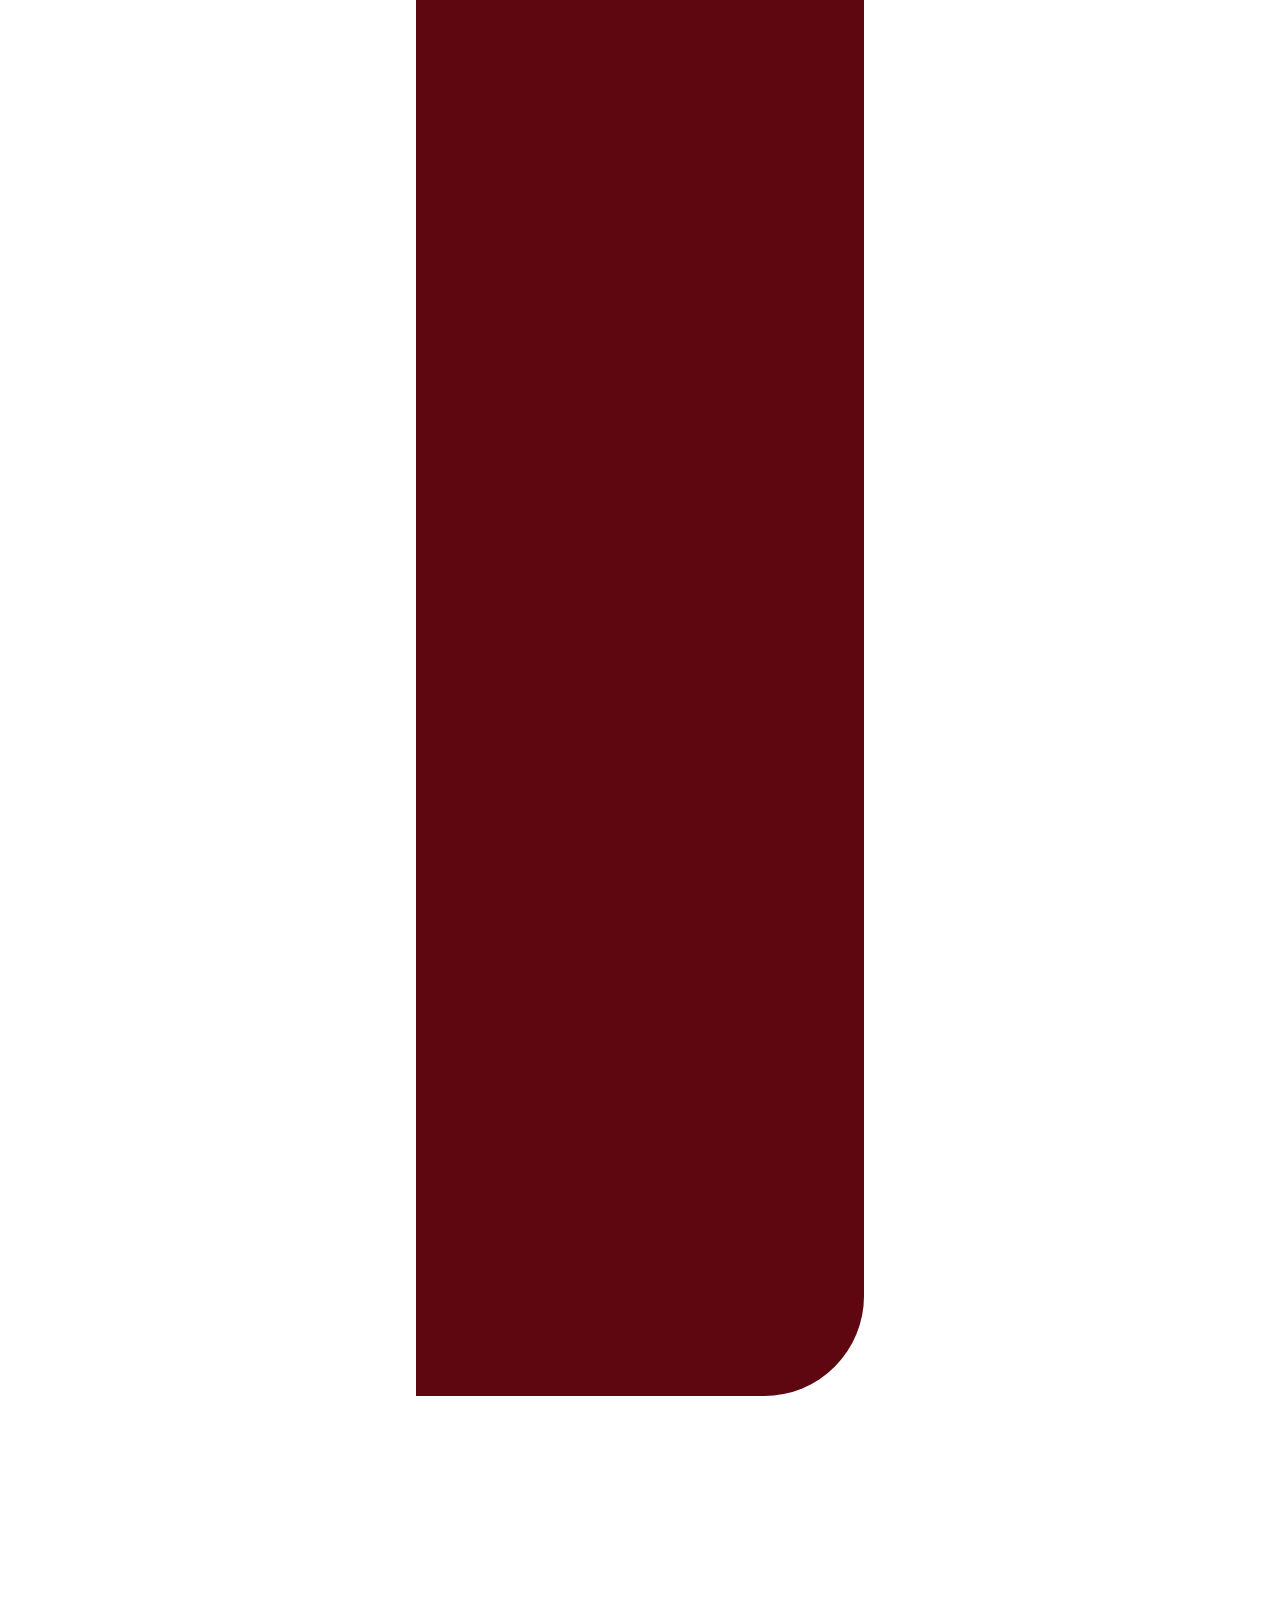
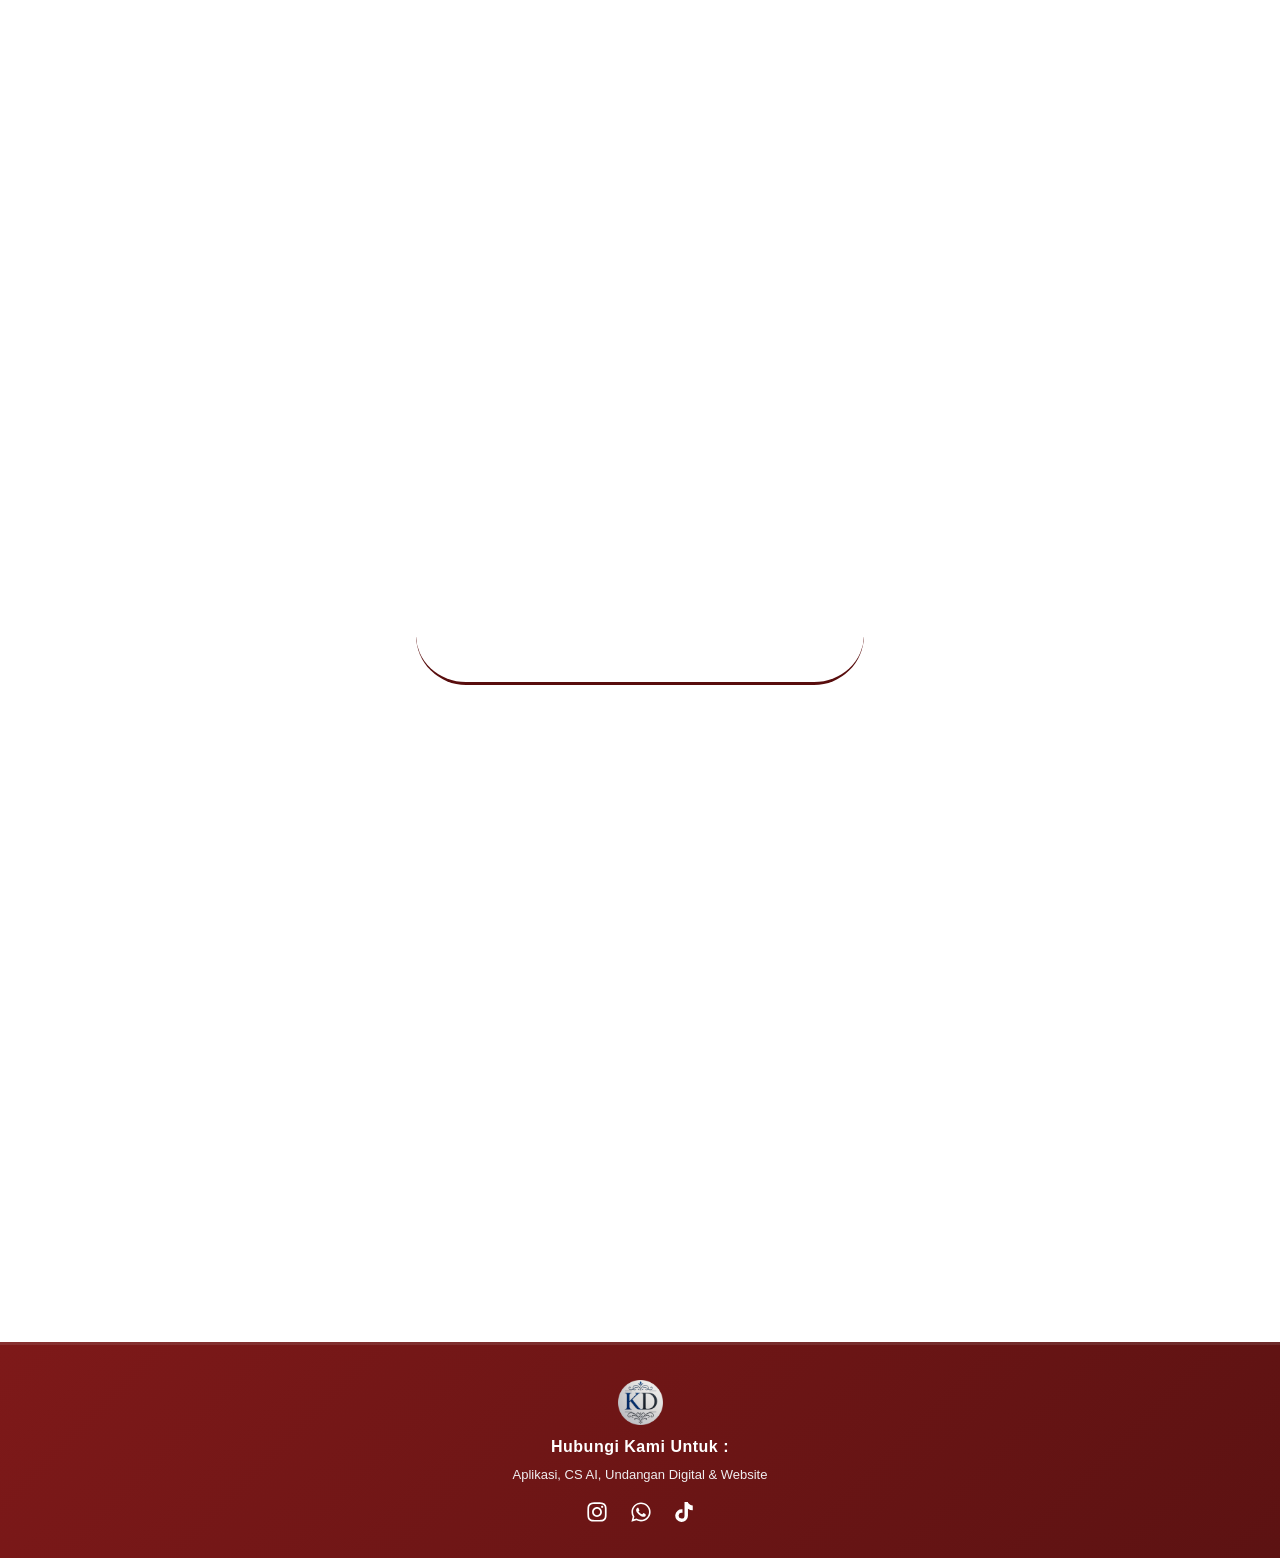
==== commit 16f4d140: "Ganti lagu ke Satu Shaf Di Belakangku dan countdown ke 25 Okt 2026" ====
--- a/index.html
+++ b/index.html
@@ -23,18 +23,18 @@
 	<meta content="Nia & Bima Wedding" property="og:site_name">
 	<meta content="Undangan Pernikahan Nia & Bima" property="article:section">
 	<meta content="2025-12-30T14:00:00+07:00" property="og:updated_time">
-	<meta content="https://kirimdigi.github.io/Nia-Bima/4.jpg" property="og:image">
-	<meta content="https://kirimdigi.github.io/Nia-Bima/4.jpg" property="og:image:secure_url">
+	<meta content="https://kirimdigi.github.io/Nia-Bima/0.jpeg" property="og:image">
+	<meta content="https://kirimdigi.github.io/Nia-Bima/0.jpeg" property="og:image:secure_url">
 	<meta content="1024" property="og:image:width">
-	<meta content="768" property="og:image:height">
+	<meta content="1536" property="og:image:height">
 	<meta content="Nia & Bima" property="og:image:alt">
 	<meta content="image/jpeg" property="og:image:type">
 	<meta content="2025-03-06T14:03:40+07:00" property="article:published_time">
 	<meta content="2025-12-30T14:00:00+07:00" property="article:modified_time">
 	<meta content="summary_large_image" name="twitter:card">
 	<meta content="Undangan Pernikahan Nia & Bima" name="twitter:title">
-	<meta content="Kepada Yth. Bapak/Ibu/Saudara/i — Mohon doa restu pada acara resepsi pernikahan kami, pada hari Minggu, 25 Oktober 2026 dan Senin 26 Oktober 2026" name="twitter:description">
-	<meta content="https://kirimdigi.github.io/Nia-Bima/4.jpg" name="twitter:image">
+	<meta content="Kepada Yth. Bapak/Ibu/Saudara/i — Mohon doa restu pada acara pernikahan Nia & Bima, Senin 26 Oktober 2026" name="twitter:description">
+	<meta content="https://kirimdigi.github.io/Nia-Bima/0.jpeg" name="twitter:image">
 	<meta content="Ditulis oleh" name="twitter:label1">
 	<meta content="adminlp" name="twitter:data1">
 	<meta content="Waktunya membaca" name="twitter:label2">
@@ -918,7 +918,7 @@
 								data-e-type="widget" data-element_type="widget" data-id="c48c498"
 								data-widget_type="heading.default">
 								<div class="elementor-widget-container">
-									<h2 class="elementor-heading-title elementor-size-default">Senin, 26 Oktober 2026
+									<h2 class="elementor-heading-title elementor-size-default">Minggu, 25 Oktober 2026
 									</h2>
 								</div>
 							</div>
@@ -926,7 +926,7 @@
 								data-e-type="widget" data-element_type="widget" data-id="77492f7"
 								data-widget_type="countdown.default">
 								<div class="elementor-widget-container">
-									<div class="elementor-countdown-wrapper" data-date="1792634400">
+									<div class="elementor-countdown-wrapper" data-date="1792893600">
 										<div class="elementor-countdown-item"><span
 												class="elementor-countdown-digits elementor-countdown-days"></span>
 											<span class="elementor-countdown-label">Hari</span>
@@ -952,7 +952,7 @@
 								<div class="elementor-widget-container">
 									<div class="elementor-button-wrapper">
 										<a class="elementor-button-link elementor-button elementor-size-sm"
-											href="https://www.google.com/calendar/render?action=TEMPLATE&dates=20261022T020000Z%2F20261022T020000Z"
+											href="https://www.google.com/calendar/render?action=TEMPLATE&dates=20261025T020000Z%2F20261025T020000Z"
 											rel="nofollow" role="button" target="_blank"> <span
 												class="elementor-button-content-wrapper wds-flexbox">
 												<span class="elementor-button-icon elementor-align-icon-row">
@@ -2405,7 +2405,7 @@
 							data-widget_type="wds_audio.default">
 							<div class="elementor-widget-container">
 								<script type="text/javascript">
-									var WdsAudio = { "source": "url", "audio_link": "Tema-Reguler\/wp-content\/uploads\/2024\/07\/Payung-Teduh-Akad.mp3", "audio_start": false, "audio_end": false, "autoplay": false }
+									var WdsAudio = { "source": "url", "audio_link": "arvian-dwi-satu-shaf-di-belakangku-lyric-video-not-official-128-ytshortssavetub_0YQAKUrN.mp3", "audio_start": false, "audio_end": false, "autoplay": false }
 								</script>
 								<div class="elementor-icon-wrapper" id="wds_audio_play">
 									<div class="elementor-icon">
@@ -2429,7 +2429,7 @@
 								</div>
 								<div id="wds-audio-box" style="display:none !important;">
 									<audio id="song" loop="">
-										<source src="Tema-Reguler/wp-content/uploads/2024/07/Payung-Teduh-Akad.mp3"
+										<source src="arvian-dwi-satu-shaf-di-belakangku-lyric-video-not-official-128-ytshortssavetub_0YQAKUrN.mp3"
 											type="audio/mp3">
 									</audio>
 								</div>
